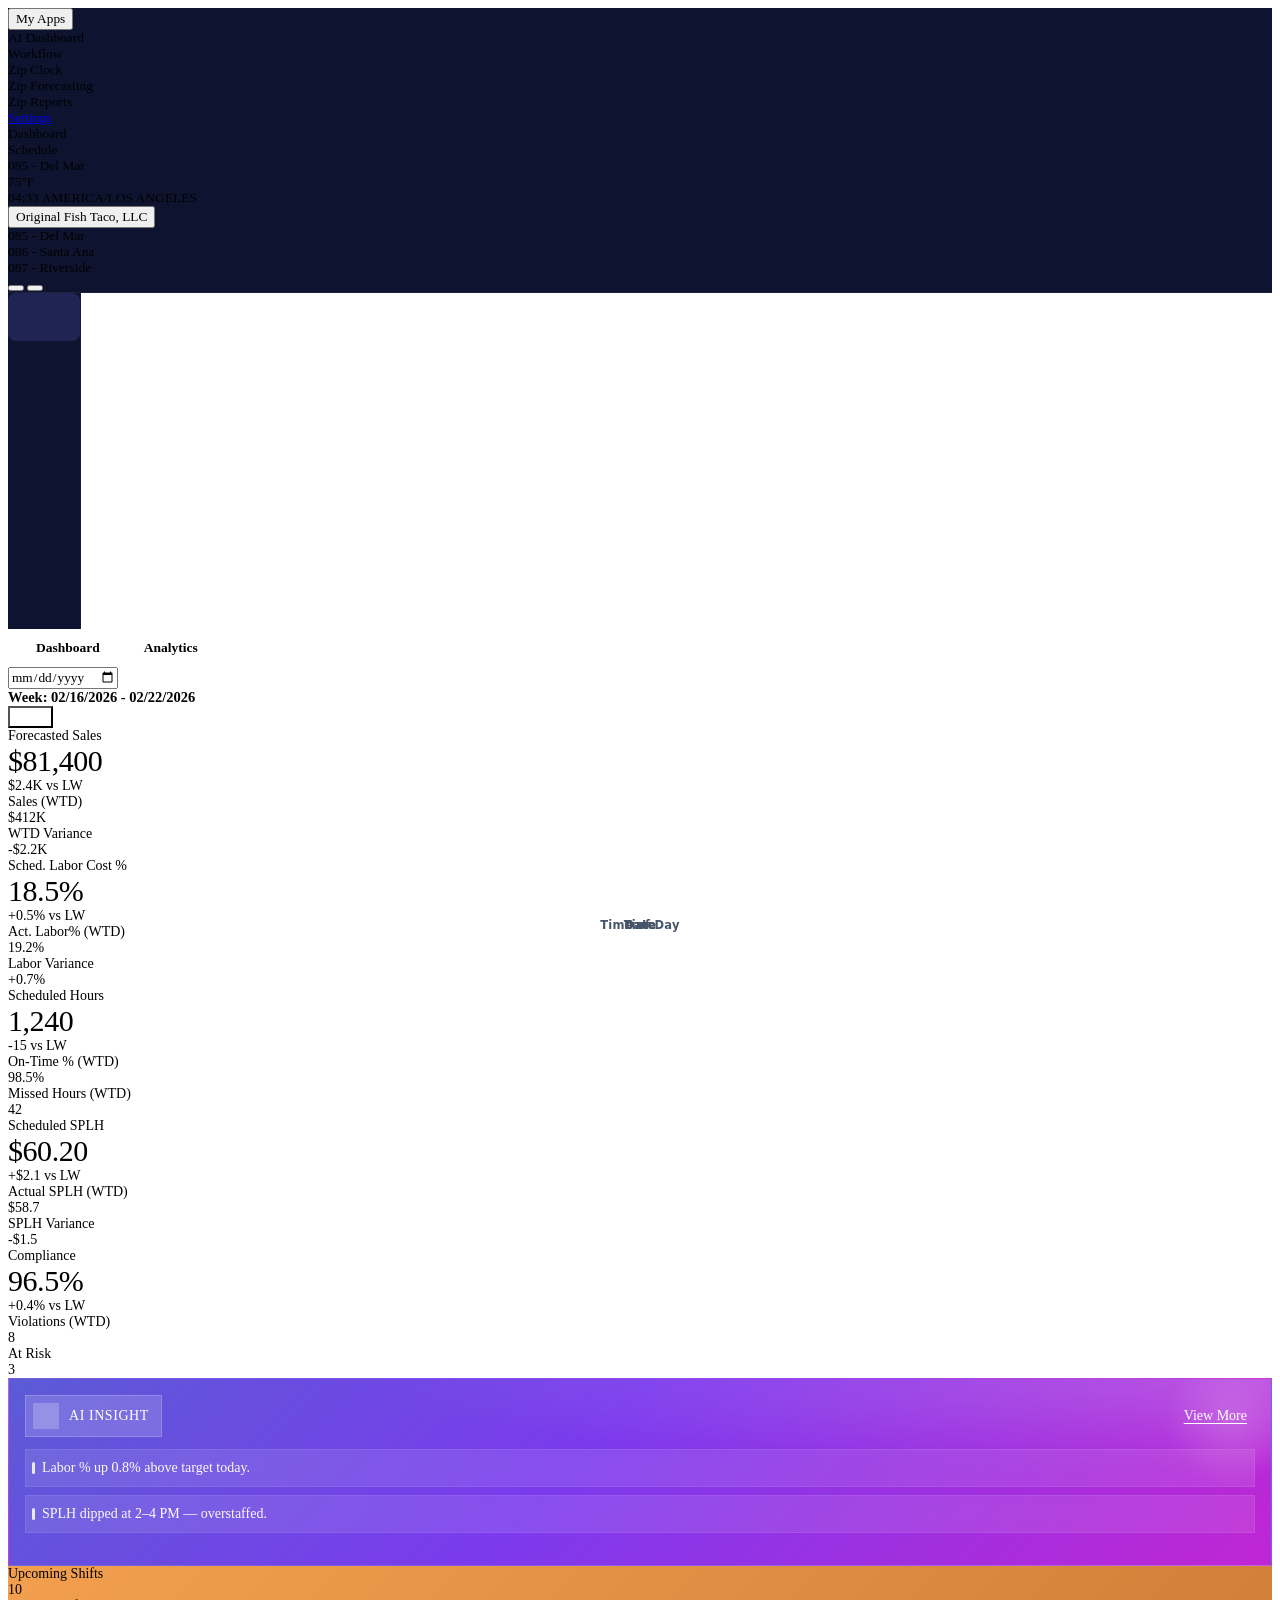
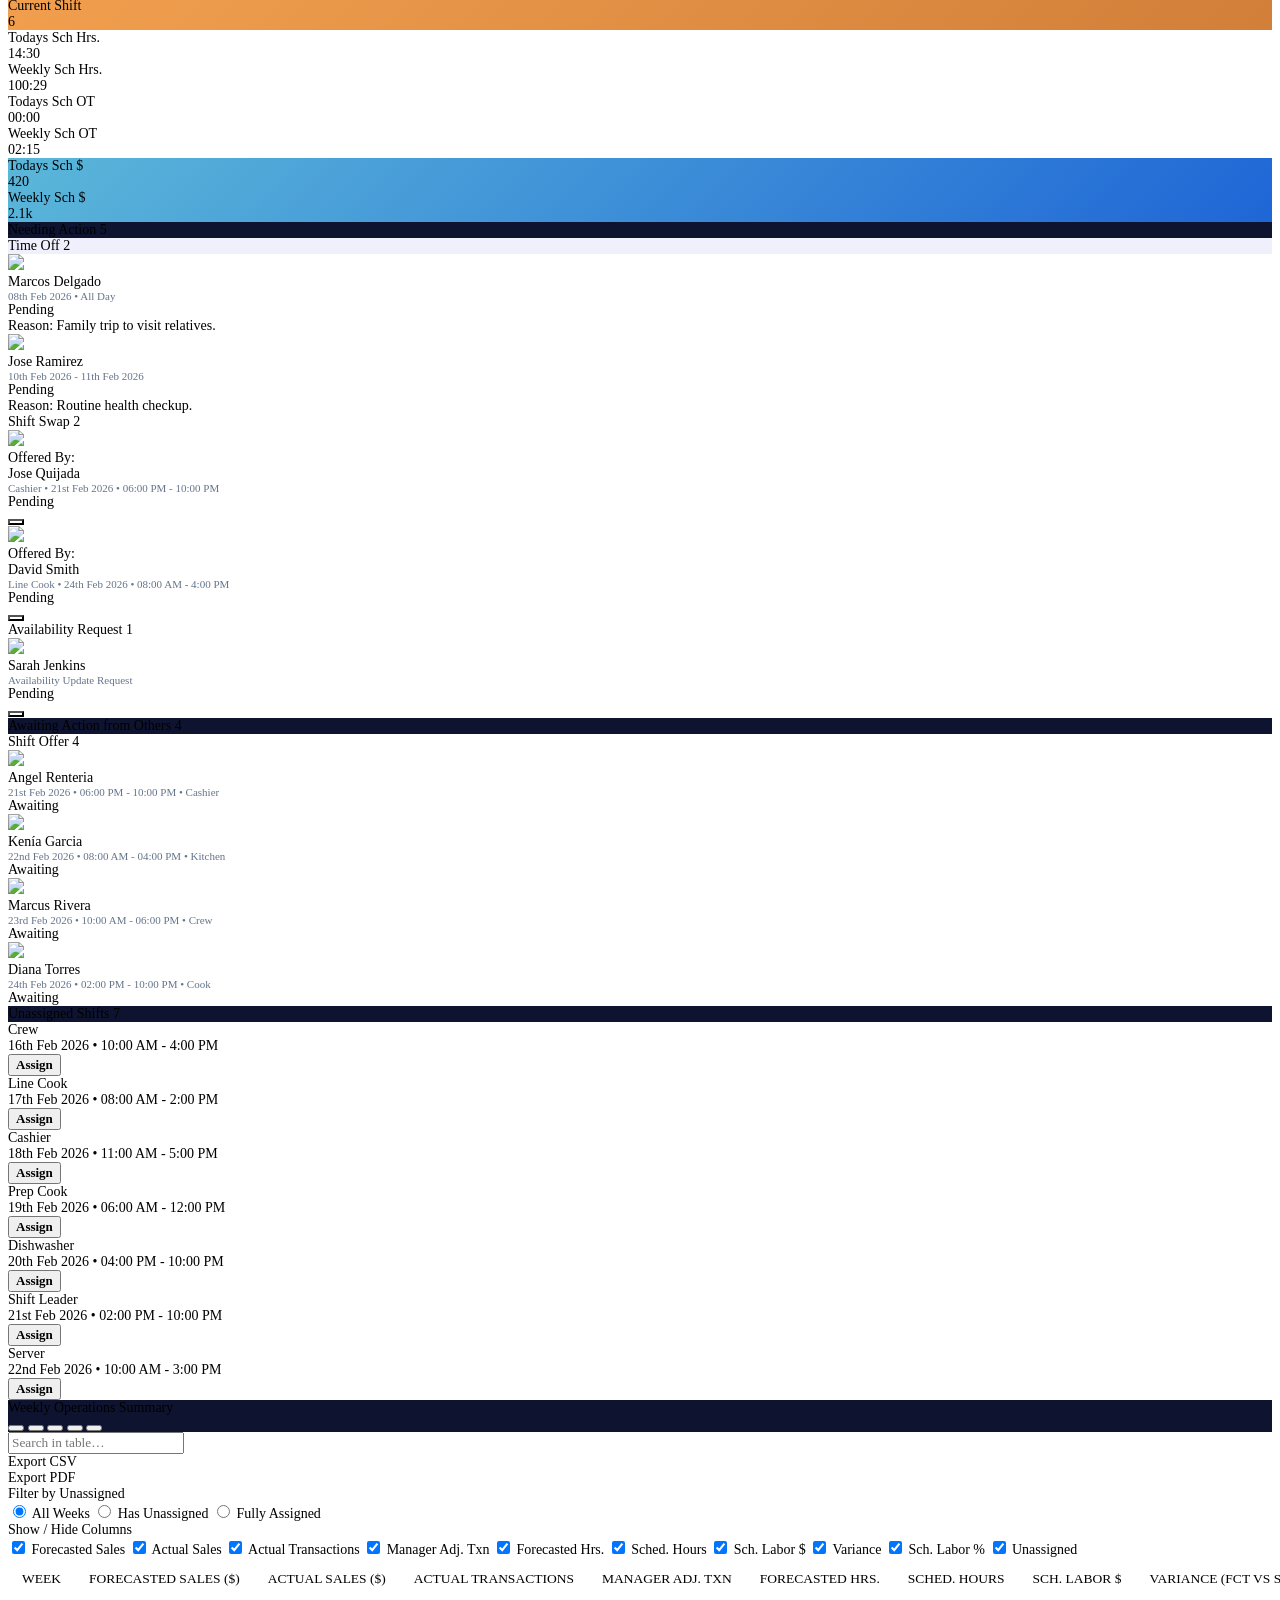
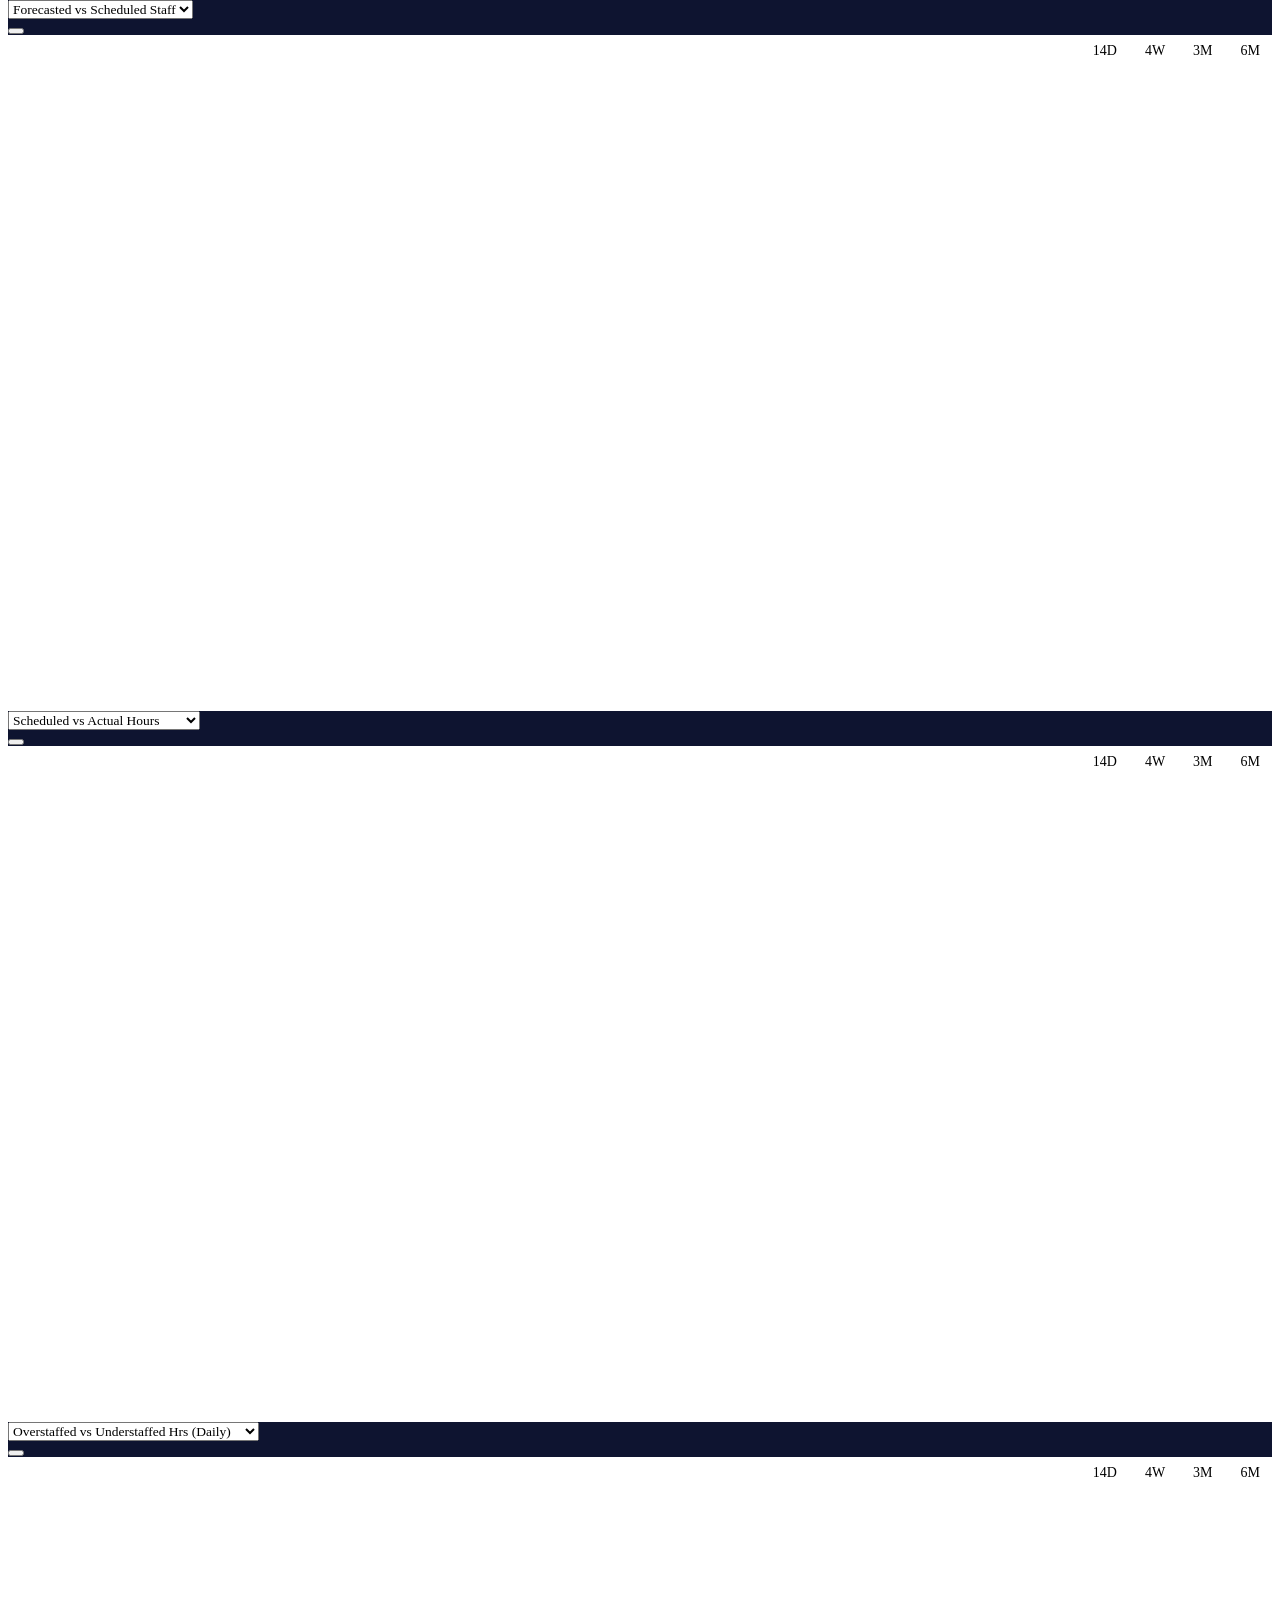
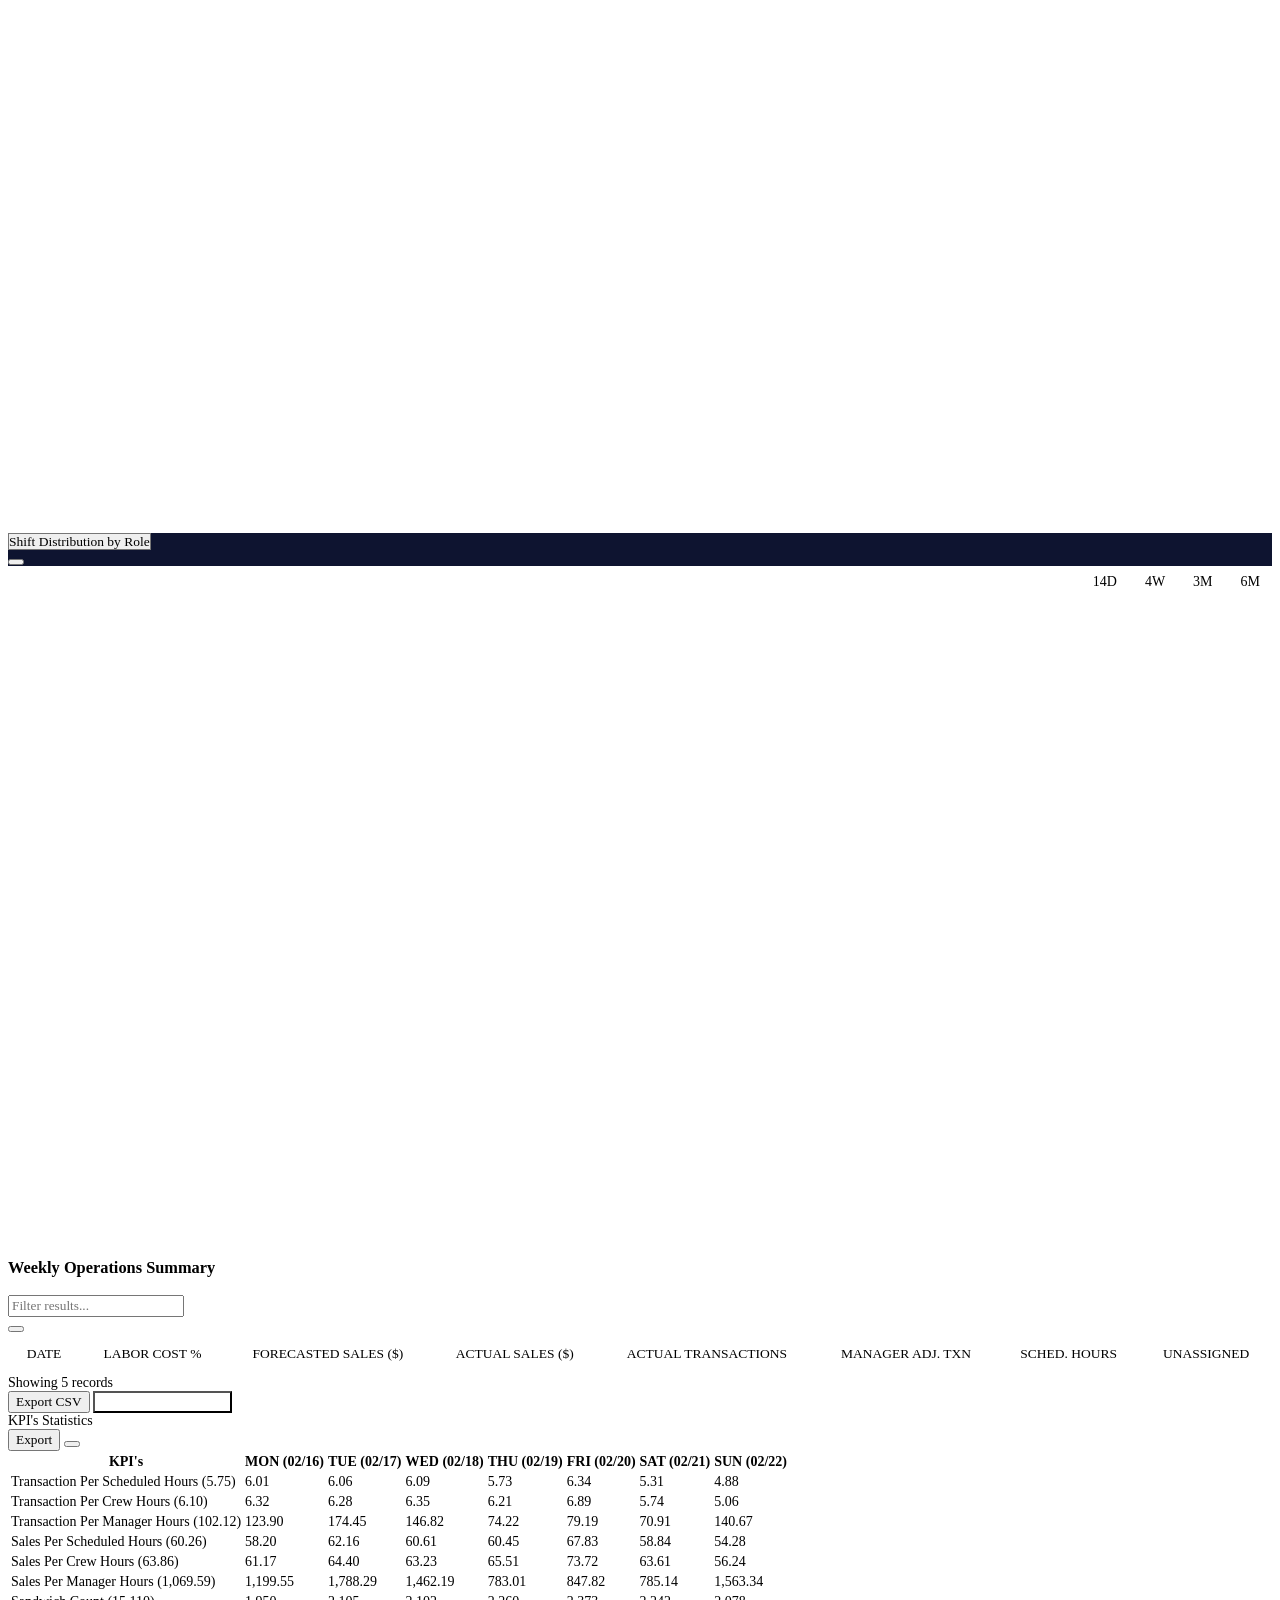
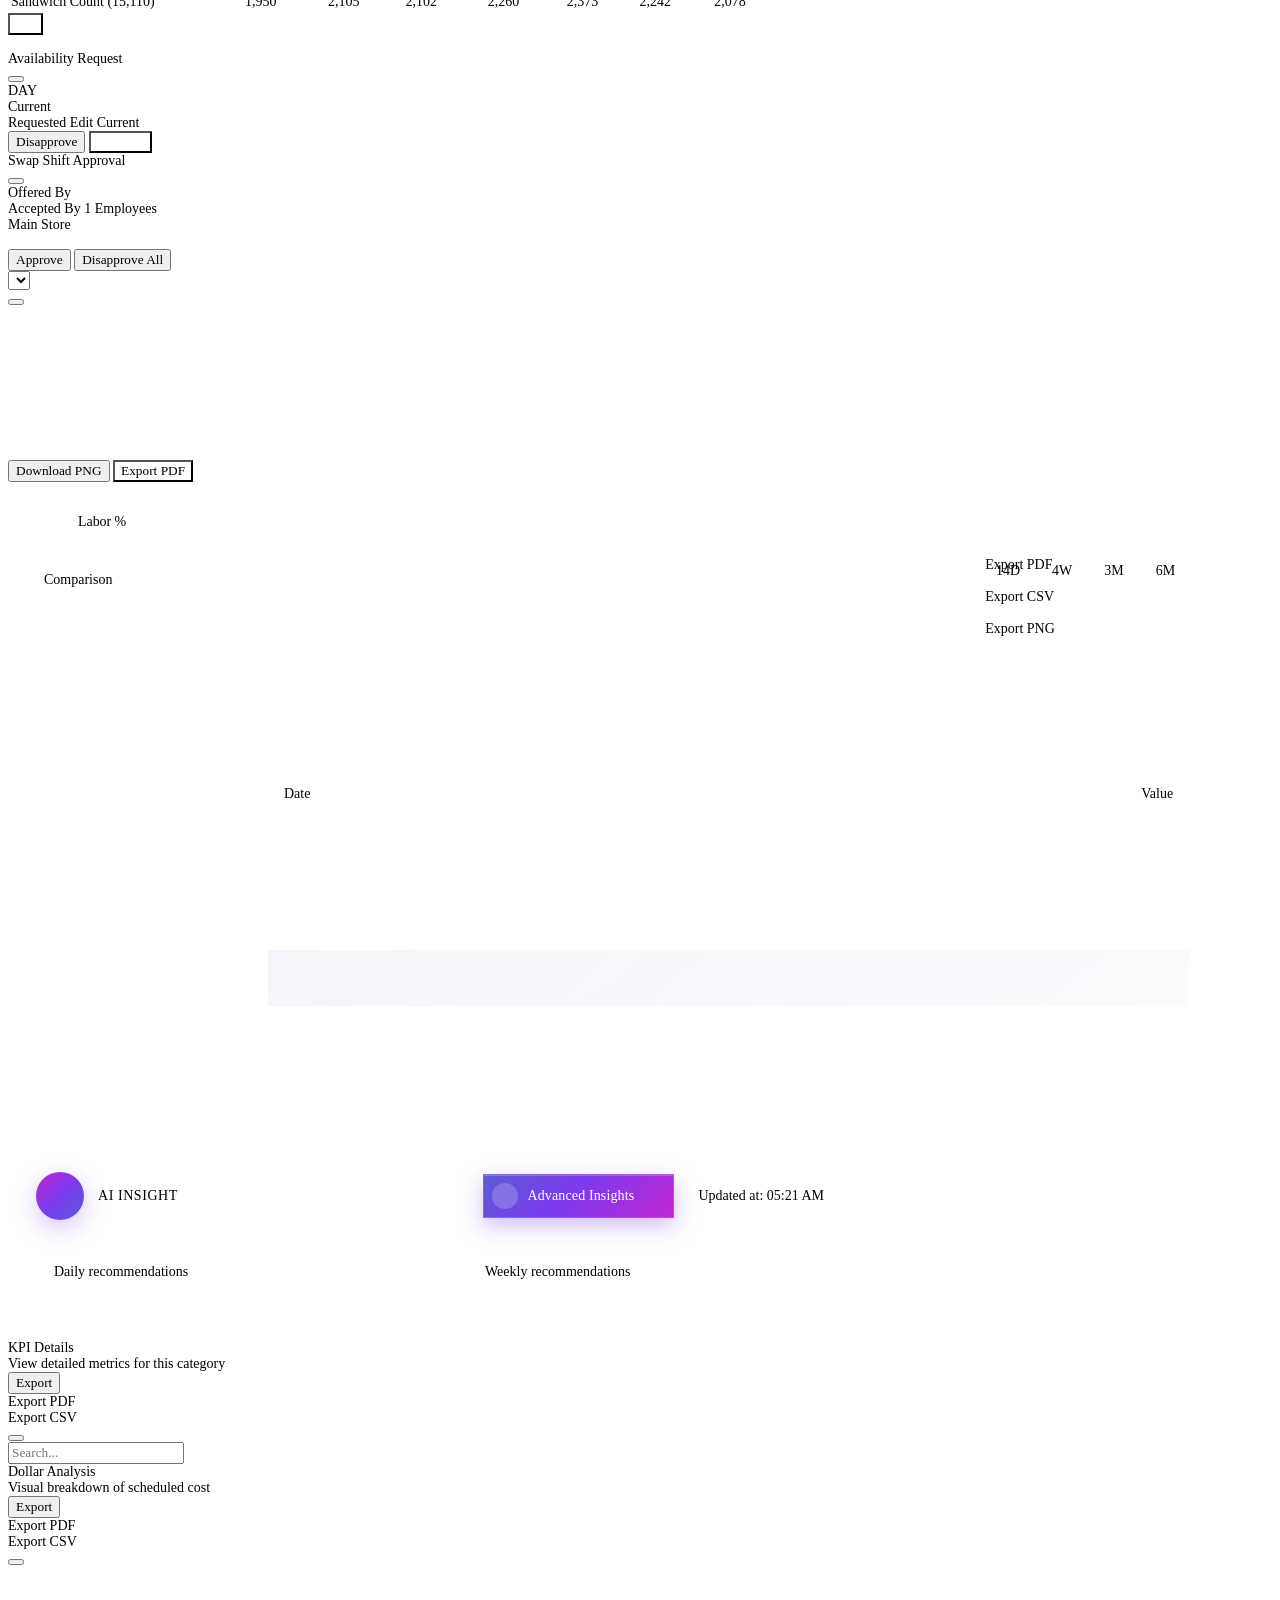
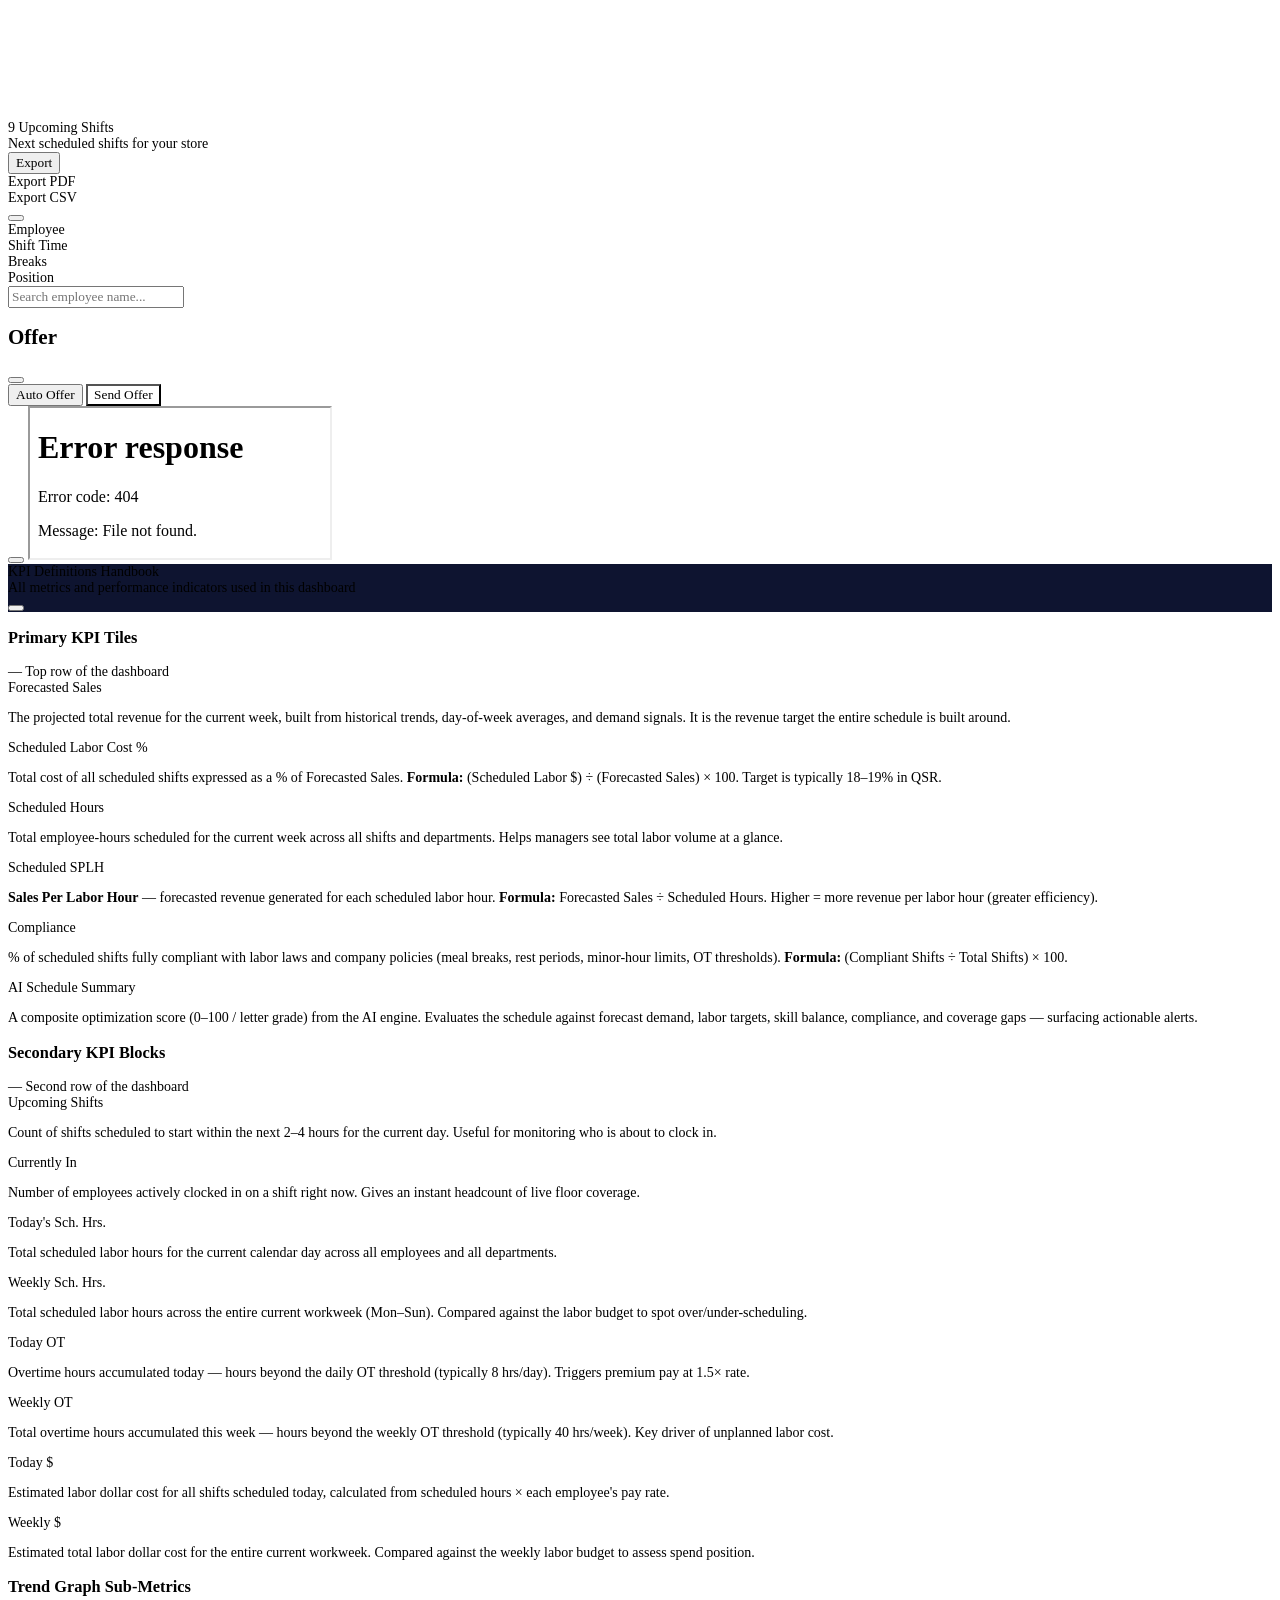
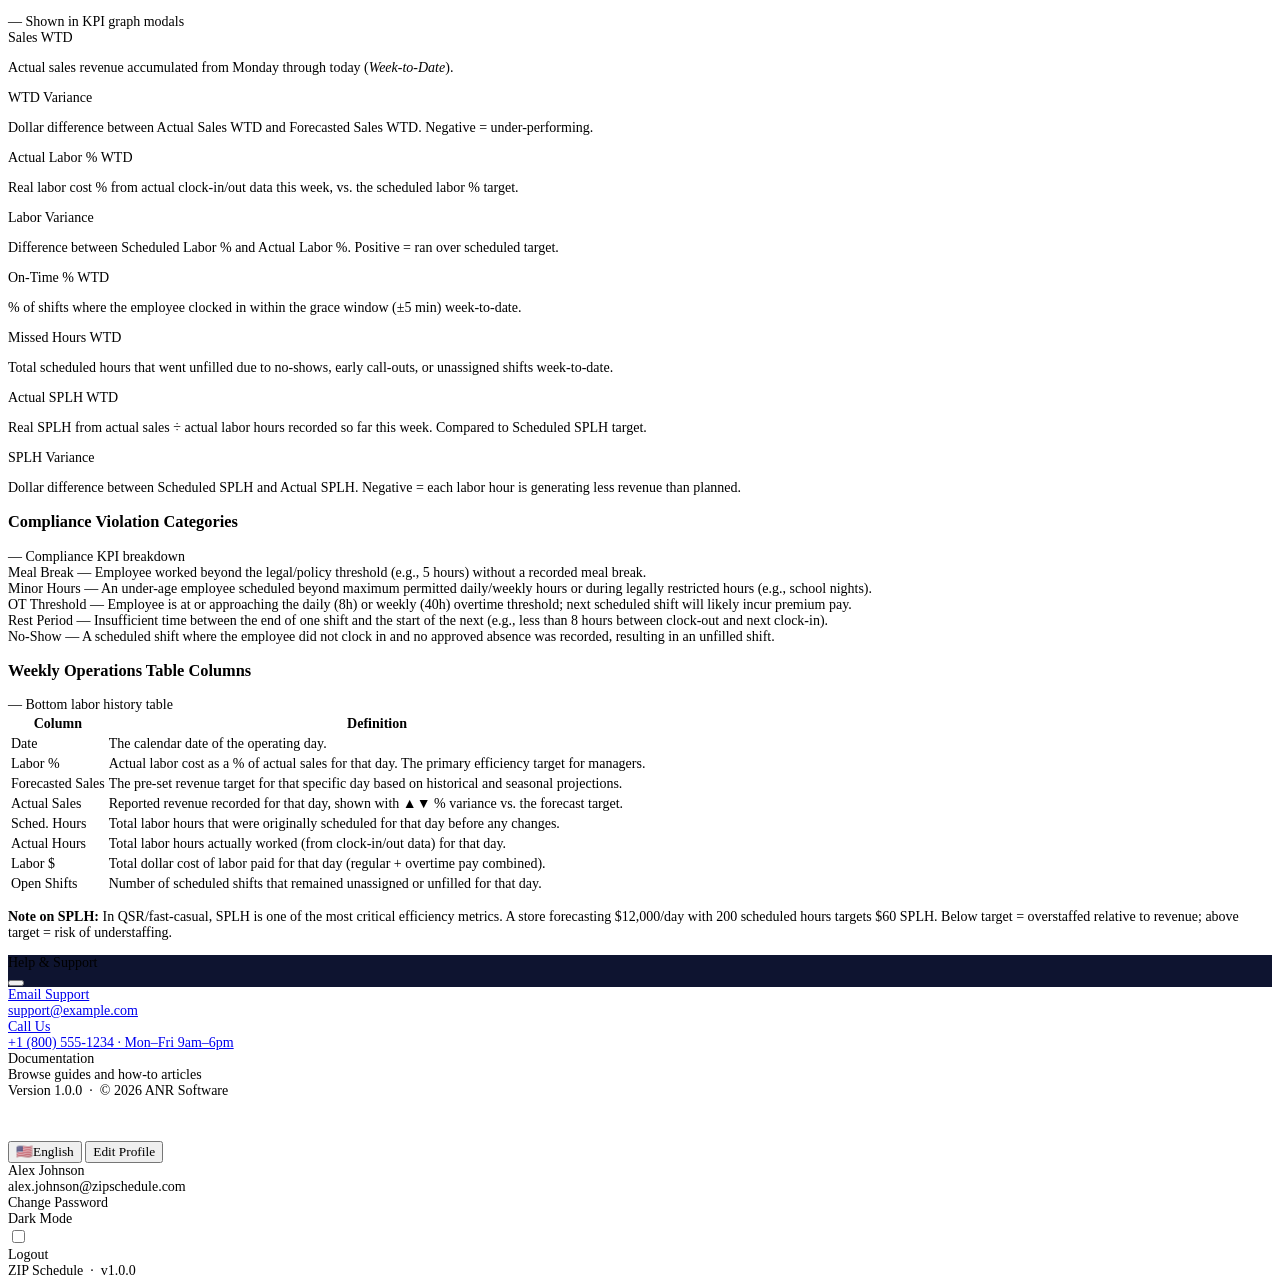
==== index.html @ 39e31b36 "Add files via upload" ====
<!DOCTYPE html>
<html lang="en">
<head>
<meta charset="UTF-8">
<meta name="viewport" content="width=device-width, initial-scale=1.0">

<title>ZIP Schedule Dashboard</title>

<script src="https://cdn.tailwindcss.com"></script>
<script src="https://unpkg.com/lucide@latest"></script>
<script src="https://cdn.jsdelivr.net/npm/chart.js"></script>
<!-- Plugin for showing values inside slices -->
<script src="https://cdn.jsdelivr.net/npm/chartjs-plugin-datalabels@2"></script>




<!-- Tasksy design system tokens + Tasksy skin overlay -->
<link rel="stylesheet" href="design-system/colors_and_type.css">
<link rel="stylesheet" href="tasksy-skin.css">
<link rel="stylesheet" href="kpi-trend-modal.css">
<link rel="stylesheet" href="ai-insight.css">
<link rel="stylesheet" href="analytics-ranges.css">

<!-- Apply persisted dark mode before paint to avoid FOUC -->
<script>
  (function(){
    try {
      var _dm = localStorage.getItem('zipDarkMode') === '1';
      if (_dm) { document.documentElement.classList.add('dark'); document.documentElement.setAttribute('data-theme','dark'); }
      else { document.documentElement.setAttribute('data-theme','light'); }
    } catch(e){}
  })();
</script>

<style>
body{
    font-family: Inter, system-ui, sans-serif;
    font-size: 14.5px;
    color: #1e293b;
    -webkit-font-smoothing: antialiased;
}

/* LEFT PANEL */
.sidebar{
    width:72px;
    min-width:72px;
    transition:width .25s ease;
    overflow:hidden;
}
.sidebar:hover{
    width:230px;
}

/* keep icons centered when collapsed */
.sidebar .menu-item{
    display:flex;
    align-items:center;
    gap:14px;
    transition:.2s;
    border-radius:8px;
}
.sidebar .menu-item{
    width:100%;
}
.sidebar .menu-item:hover{
    background:#173a68;
}



/* label animation */
.label{
    opacity:0;
    transition:.2s;
    white-space:nowrap;
}
.sidebar:hover .label{
    opacity:1;
}

/* top nav font sizing */
.top-text{
    font-size:13.5px;
    font-weight: 500;
}

/* card */
.card{
    background:#fff;
    border-radius:16px;
    box-shadow:0 4px 20px rgba(0,0,0,.06);
    border:1px solid #e8edf3;
}
/* Enterprise KPI Styling */
.kpi-row > div{
    border:1px solid #eef2f6;
    transition:.2s;
    cursor:pointer;
    min-width:0;
}
.kpi-row > div:hover{
    transform:translateY(-3px);
    box-shadow:0 10px 28px rgba(0,0,0,.1);
}
/* ===== CLEAN COLLAPSED SIDEBAR FIX (FINAL) ===== */

.sidebar:not(:hover) .menu-item{
    justify-content: center;
}
.sidebar svg{ stroke-width:1.8; }
/* ===== FORCE LUCIDE ICON SIZE IN SIDEBAR ===== */
/* Stable lucide icon sizing */
.sidebar .menu-item svg{
    width:22px;
    height:22px;
    flex-shrink:0;
}
/* === SIDEBAR ICON VISIBILITY FIX === */

/* Always keep icon visible */
.sidebar .menu-item i,
.sidebar .menu-item svg {
    opacity: 1 !important;
    display: block;
}

/* Collapsed state: center icon */
.sidebar:not(:hover) .menu-item {
    justify-content: center;
}

/* Collapsed state: hide text only */
.sidebar:not(:hover) .menu-item .label {
    display: none;
}

/* Ensure menu item height is consistent */
.sidebar .menu-item {
    height: 48px;
}
.sidebar:hover .menu-item{
    padding-left:16px;
}

/* ===== ENTERPRISE CHART SIZE FIX ===== */
.card canvas{
width:100% !important;
height:100% !important;
}
.axis-label-y {
    position: absolute;
    left: -46px;
    top: 50%;
    transform: translateY(-50%) rotate(-90deg);
    font-size: 11.5px;
    font-weight: 700;
    color: #475569;
    white-space: nowrap;
    font-family: Inter, system-ui, sans-serif;
    text-align: center;
    letter-spacing: 0.02em;
}
.axis-label-x {
    position: absolute;
    bottom: -32px;
    left: 50%;
    transform: translateX(-50%);
    width: 100%;
    text-align: center;
    font-size: 11.5px;
    font-weight: 700;
    color: #475569;
    font-family: Inter, system-ui, sans-serif;
    letter-spacing: 0.02em;
}

/* Modal Scrollbar */
.modal-content::-webkit-scrollbar {
    width: 6px;
}
.modal-content::-webkit-scrollbar-track {
    background: #f1f5f9;
}
.modal-content::-webkit-scrollbar-thumb {
    background: #cbd5e1;
    border-radius: 10px;
}
#upcomingModal, #kpiModal, #dollarModal, #maximizeModal, #kpiStatsModal, #assignModal, #laborTableModal{
z-index:9999;
}
#upcomingModal > div,
#kpiModal > div,
#dollarModal > div,
#maximizeModal > div,
#kpiStatsModal > div,
#assignModal > div,
#laborTableModal > div{
animation:scaleIn .18s ease;
}
@keyframes scaleIn{
from{transform:scale(.96);opacity:0;}
to{transform:scale(1);opacity:1;}
}
/* ===== LABOR HISTORY TABLE ===== */
.labor-table{
    width:100%;
    border-collapse:separate;
    border-spacing:0;
    font-size:13.5px;
}
.labor-table th,
.labor-table td{
    text-align:center;
}
.labor-table thead th{
    background:#f4f7fb;
    color:#374151;
    font-weight:700;
    padding:13px 14px;
    border-bottom:2px solid #e2e8f0;
    white-space:nowrap;
    letter-spacing:0.02em;
    font-size:12px;
    text-transform:uppercase;
}
.labor-table tbody td{
    padding:12px 14px;
    border-bottom:1px solid #f0f4f8;
    color:#334155;
}
.labor-table tbody tr:hover{
    background:#f5f8ff;
}
.labor-table tbody tr:last-child td{
    border-bottom:none;
}
.labor-date{
    color:#2563eb;
    cursor:pointer;
    font-weight:500;
}
.status-dot{
    width:22px;
    height:22px;
    border-radius:999px;
    background:#2563eb;
    color:#fff;
    display:flex;
    align-items:center;
    justify-content:center;
    font-size:12px;
}
.table-toolbar{
    display:flex;
    align-items:center;
    justify-content:space-between;
    margin-bottom:10px;
}
.table-actions button{
    padding:7px 12px;
    border-radius:8px;
    border:1px solid #e2e8f0;
    background:white;
    font-size:13px;
    font-weight:500;
    display:flex;
    align-items:center;
    gap:6px;
    color:#374151;
    transition:.15s;
}
.table-actions button:hover{
    background:#f4f7fb;
    border-color:#c7d2df;
}
.sidebar a{
    text-decoration:none;
    color:inherit;
    display:flex;
    align-items:center;
}
.custom-scrollbar::-webkit-scrollbar {
    width: 6px;
}
.custom-scrollbar::-webkit-scrollbar-track {
    background: #f1f5f9;
}
#trendModal .modal-container {
    width: 1060px !important;
    height: 530px !important;
    max-width: 96vw !important;
    max-height: 90vh !important;
    padding: 20px 28px 20px 28px !important;
    position: relative;
    display: flex;
    flex-direction: column;
}
/* Dropdown option text – always dark so it's readable */
.card select option {
    color: #1e293b;
    background: #ffffff;
    font-weight: 500;
}
.drag-over-card {
    outline: 2px dashed #3b82f6;
    outline-offset: 3px;
    opacity: 0.85;
}
.custom-scrollbar::-webkit-scrollbar-thumb {
    background: #cbd5e1;
    border-radius: 10px;
}
.dashboard-subtext {
    font-size: 11px !important;
    font-weight: 500 !important;
    color: #64748b !important; /* slate-500 */
    font-family: Inter, system-ui, sans-serif;
}

/* ===== DASHBOARD / ANALYTICS TABS ===== */
.view-tab {
    display: inline-flex;
    align-items: center;
    gap: 6px;
    padding: 7px 18px;
    border-radius: 8px;
    font-size: 13.5px;
    font-weight: 600;
    cursor: pointer;
    transition: .15s;
    color: #64748b;
    border: none;
    background: transparent;
}
.view-tab.active {
    background: #fff;
    color: #0b2545;
    box-shadow: 0 2px 8px rgba(0,0,0,.10);
}
.view-tab:not(.active):hover {
    color: #1e293b;
    background: rgba(255,255,255,.5);
}
.tab-bar {
    display: flex;
    align-items: center;
    gap: 2px;
    background: #dde4ef;
    padding: 4px;
    border-radius: 12px;
    width: fit-content;
}

/* ===== GLOBAL POLISH ===== */
/* Smoother background */
body.min-h-screen, .bg-\[\#eef2f6\] {
    background: #eef2f7 !important;
}
/* Action panel row names match Unassigned section */
/* Chart card select dropdown */
.card select {
    font-size: 13.5px;
}
/* Unassigned shift role title */
.card .font-bold.text-\[13px\].text-slate-800 {
    font-size: 14px !important;
}
/* Assign button */
.card button.text-blue-600 {
    font-size: 13px;
    font-weight: 600;
}
/* Week picker text */
#weekDisplay {
    font-size: 14.5px !important;
    font-weight: 600;
}

/* ===== DARK THEME ===== */
html.dark body { background-color: #0f172a !important; color: #e2e8f0; }
html.dark .card { background: #1e293b !important; border-color: #2d3f55 !important; box-shadow: 0 4px 20px rgba(0,0,0,.25) !important; }
html.dark .bg-white { background-color: #1e293b !important; }
html.dark .bg-slate-50 { background-color: #162032 !important; }
html.dark .bg-slate-100 { background-color: #1a2744 !important; }
html.dark .bg-\[#eef2f6\] { background-color: #0f172a !important; }
html.dark .bg-\[#f8fafc\] { background-color: #162032 !important; }
html.dark .text-slate-900,
html.dark .text-slate-800 { color: #f1f5f9 !important; }
html.dark .text-slate-700 { color: #e2e8f0 !important; }
html.dark .text-slate-600 { color: #cbd5e1 !important; }
html.dark .text-slate-500 { color: #94a3b8 !important; }
html.dark .text-slate-400 { color: #64748b !important; }
html.dark .border-slate-50,
html.dark .border-slate-100,
html.dark .border-slate-200 { border-color: #2d3f55 !important; }
html.dark .divide-slate-100 > * { border-color: #2d3f55 !important; }
html.dark #mainLaborTable thead th { background: #162032 !important; color: #94a3b8 !important; border-color: #2d3f55 !important; }
html.dark #mainLaborTable tbody tr:hover { background: #1e2d45 !important; }
html.dark #mainLaborTable tbody td { border-color: #2d3f55 !important; color: #e2e8f0 !important; }
html.dark input[type="text"], html.dark input[type="search"],
html.dark input[type="email"], html.dark select,
html.dark textarea { background-color: #162032 !important; color: #e2e8f0 !important; border-color: #334155 !important; }
html.dark .kpi-row > div { background: #1e293b !important; border-color: #2d3f55 !important; }
html.dark .tab-bar { background: #1a2744 !important; }
html.dark .view-tab.active { background: #243860 !important; color: #93c5fd !important; }
html.dark .view-tab { color: #94a3b8 !important; }
/* Dark profile popup */
html.dark #profilePopup { background-color: #1e293b !important; }
html.dark #profilePopup .bg-white { background-color: #1e293b !important; }
html.dark #profilePopup .border-slate-100,
html.dark #profilePopup .border-slate-50 { border-color: #2d3f55 !important; }
html.dark #profilePopup .bg-slate-100 { background-color: #243860 !important; }
html.dark #profilePopup .text-slate-700 { color: #e2e8f0 !important; }
html.dark #profilePopup .text-slate-500 { color: #94a3b8 !important; }
html.dark #profilePopup .text-slate-600 { color: #cbd5e1 !important; }
html.dark #profilePopup .hover\:bg-slate-50:hover { background-color: #243860 !important; }
/* Dark My Apps dropdown */
html.dark #myAppsMenu { border-color: #2d3f55 !important; color: #e2e8f0; }
html.dark #myAppsMenu .hover\:bg-slate-100:hover { background-color: #243860 !important; }
html.dark #myAppsMenu .border-slate-100 { border-color: #2d3f55 !important; }
</style>
</head>

<body class="h-screen overflow-hidden bg-[#eef2f6] flex flex-col">
<!-- TOP BAR -->
<div class="h-14 bg-[#0b2545] text-white flex items-center justify-between px-5">

    <!-- LEFT -->
    <div class="flex items-center gap-6 top-text">
	<!-- TOP LEFT APP ICON -->

        <div class="w-9 h-9 rounded-lg bg-[#3b82f6] flex items-center justify-center shadow-sm">
            <i data-lucide="layout-grid" class="w-5 h-5 text-white"></i>
        </div>

        <!-- MY APPS DROPDOWN -->
        <div class="relative">
            <button id="myAppsBtn" onclick="toggleMyApps()"
                class="flex items-center gap-2 px-3 py-1.5 rounded-lg hover:bg-white/10 transition">
                <i data-lucide="grip" class="w-4 h-4"></i>
                <span>My Apps</span>
                <i data-lucide="chevron-down" class="w-4 h-4 text-[#7db4f8]"></i>
            </button>

            <div id="myAppsMenu"
                class="hidden absolute left-0 mt-2 w-60 bg-white text-slate-700 rounded-xl shadow-xl border border-slate-100 text-[13.5px] py-2 z-[90]">

                <div class="flex items-center gap-3 px-4 py-2 hover:bg-slate-100 cursor-pointer">
                    <span class="w-7 h-7 rounded-md flex items-center justify-center shrink-0" style="background:#8b5cf6">
                        <i data-lucide="sparkles" class="w-4 h-4 text-white"></i>
                    </span>
                    <span>AI Dashboard</span>
                </div>

                <div class="flex items-center gap-3 px-4 py-2 hover:bg-slate-100 cursor-pointer">
                    <span class="w-7 h-7 rounded-md flex items-center justify-center shrink-0" style="background:#1e3a8a">
                        <i data-lucide="workflow" class="w-4 h-4 text-white"></i>
                    </span>
                    <span>Workflow</span>
                </div>

                <div class="flex items-center gap-3 px-4 py-2 hover:bg-slate-100 cursor-pointer">
                    <span class="w-7 h-7 rounded-md flex items-center justify-center shrink-0" style="background:#0ea5e9">
                        <i data-lucide="clock" class="w-4 h-4 text-white"></i>
                    </span>
                    <span>Zip Clock</span>
                </div>

                <div class="flex items-center gap-3 px-4 py-2 hover:bg-slate-100 cursor-pointer">
                    <span class="w-7 h-7 rounded-md flex items-center justify-center shrink-0" style="background:#10b981">
                        <i data-lucide="trending-up" class="w-4 h-4 text-white"></i>
                    </span>
                    <span>Zip Forecasting</span>
                </div>

                <div class="flex items-center gap-3 px-4 py-2 hover:bg-slate-100 cursor-pointer">
                    <span class="w-7 h-7 rounded-md flex items-center justify-center shrink-0" style="background:#4f46e5">
                        <i data-lucide="bar-chart-3" class="w-4 h-4 text-white"></i>
                    </span>
                    <span>Zip Reports</span>
                </div>

                <div class="my-1 border-t border-slate-100"></div>

                <a href="settings.html" class="flex items-center gap-3 px-4 py-2 hover:bg-slate-100 cursor-pointer">
                    <span class="w-7 h-7 rounded-md flex items-center justify-center shrink-0" style="background:#64748b">
                        <i data-lucide="settings" class="w-4 h-4 text-white"></i>
                    </span>
                    <span>Settings</span>
                </a>

            </div>
        </div>

        <div class="flex items-center gap-2">
            <i data-lucide="home"></i>
            <span>Dashboard</span>
        </div>

        <div class="flex items-center gap-2">
            <i data-lucide="calendar-days"></i>
            <span>Schedule</span>
        </div>

        <div class="flex items-center gap-2">
            <i data-lucide="map-pin"></i>
            <span>085 - Del Mar</span>
            <i data-lucide="chevron-down" class="w-4"></i>
        </div>

    </div>

    <!-- RIGHT -->
    <div class="flex items-center gap-5 top-text">

        <div class="flex items-center gap-2">
            <i data-lucide="cloud"></i>
            <span>75°F</span>
        </div>

        <div class="border-l border-blue-700 h-5"></div>

        <div>04:33 AMERICA/LOS ANGELES</div>

        <!-- STORE DROPDOWN -->
        <div class="relative">
    <button id="storeBtn" onclick="toggleStore()"
        class="bg-white text-slate-700 px-4 py-1 rounded-full flex items-center gap-2">
        <i data-lucide="building-2" class="w-4"></i>
        Original Fish Taco, LLC
        <i data-lucide="chevron-down" class="w-4"></i>
    </button>

    <div id="storeMenu"
        class="hidden absolute right-0 mt-2 w-56 bg-white text-slate-700 rounded-lg shadow-lg text-[13px]">
        <div class="px-4 py-2 hover:bg-slate-100 cursor-pointer">085 - Del Mar</div>
        <div class="px-4 py-2 hover:bg-slate-100 cursor-pointer">086 - Santa Ana</div>
        <div class="px-4 py-2 hover:bg-slate-100 cursor-pointer">087 - Riverside</div>
    </div>
</div>

        <button onclick="openHelpSupport()" title="Help & Support"
            class="w-8 h-8 flex items-center justify-center bg-white/10 hover:bg-white/20 text-white rounded-full transition">
            <i data-lucide="headset" class="w-4 h-4"></i>
        </button>
        <button id="profileBtn" onclick="toggleProfilePopup(event)" title="My Profile"
            class="w-8 h-8 rounded-full bg-slate-200 hover:ring-2 hover:ring-white/60 transition flex items-center justify-center overflow-hidden">
            <i data-lucide="user" class="w-4 h-4 text-slate-500"></i>
        </button>

    </div>

</div>
<div class="flex flex-1 min-h-0">


<!-- LEFT SIDEBAR -->
<div class="sidebar bg-[#0b2545] text-white flex flex-col justify-between">



    <div>
        <!-- Logo -->

        <!-- MENU -->
        <div class="pt-2 w-full">


<a href="index.html" class="menu-item px-4 py-3 bg-[#1d3b6a]">
    <i data-lucide="home"></i>
    <span class="label">Dashboard</span>
</a>

<a href="Schedule Pad.html" class="menu-item px-4 py-3 opacity-90">
    <i data-lucide="calendar-days"></i>
    <span class="label">Schedule</span>
</a>

            <div class="menu-item px-4 py-3 opacity-90">
                <i data-lucide="clock"></i>
                <span class="label">Standard Shifts</span>
            </div>
			

            <div class="menu-item px-4 py-3 opacity-90">
                <i data-lucide="users"></i>
                <span class="label">Team Center</span>
            </div>

            <div class="menu-item px-4 py-3 opacity-90">
                <i data-lucide="file-text"></i>
                <span class="label">Reports</span>
            </div>

            <div class="menu-item px-4 py-3 opacity-90">

                <i data-lucide="cloud"></i>
                <span class="label">Cloud Library</span>
            </div>

            <div class="menu-item px-4 py-3 opacity-90">
                <i data-lucide="user"></i>
                <span class="label">Employees</span>
            </div>

        </div>
    </div>

    <!-- BOTTOM ICONS -->
    <div class="pb-4 flex flex-col items-center gap-3">
    </div>

</div>

<!-- RIGHT CONTENT -->
<div class="flex-1 flex flex-col min-w-0 min-h-0 overflow-hidden">



<!-- MAIN DASHBOARD AREA -->
<div class="flex-1 p-6 overflow-y-auto">

<!-- ===== CALENDAR & KPI NAVIGATION ROW (always visible) ===== -->
<div class="flex items-center justify-between mb-6">
    <div class="flex items-center gap-4">
        <!-- VIEW TABS -->
        <div class="tab-bar" style="margin-bottom:0;">
            <button id="tab-dashboard" onclick="switchTab('dashboard')" class="view-tab active">
                <i data-lucide="layout-dashboard" class="w-3.5 h-3.5"></i>Dashboard
            </button>
            <button id="tab-analytics" onclick="switchTab('analytics')" class="view-tab">
                <i data-lucide="bar-chart-2" class="w-3.5 h-3.5"></i>Analytics
            </button>
        </div>

        <!-- WEEK DISPLAY & CALENDAR -->
        <div class="flex items-center gap-2 bg-white px-4 py-2 rounded-lg border border-slate-200 shadow-sm relative overflow-hidden">
            <div class="relative flex items-center justify-center w-6 h-6">
                <i data-lucide="calendar" class="w-4 h-4 text-slate-400"></i>
                <input type="date" id="hiddenDatePicker" class="absolute inset-0 opacity-0 cursor-pointer w-full h-full" onchange="handleDateSelect(this.value)">
            </div>
            <span id="weekDisplay" class="text-[14px] font-semibold text-slate-700">Week: 02/16/2026 - 02/22/2026</span>
        </div>

        <!-- KPI BUTTON -->
        <button onclick="openKpiStatsModal()" class="bg-[#3b82f6] hover:bg-blue-600 text-white flex items-center gap-2 px-6 py-2.5 rounded-full font-bold text-[14px] shadow-md transition-all tracking-wide">
            <div class="border-r border-white/30 pr-2">
                <i data-lucide="table-properties" class="w-4 h-4"></i>
            </div>
            KPI's
        </button>
    </div>
</div>

<div id="dashboardTab" class="space-y-6">

<!-- KPI STRIP (NEW ENTERPRISE STYLE) -->
<div class="grid gap-4 kpi-row" style="grid-template-columns: repeat(auto-fit, minmax(220px, 1fr));">

<!-- 1. FORECASTED SALES -->
<div class="bg-white rounded-2xl p-4 shadow-sm border border-slate-100 flex flex-col justify-between draggable-card" draggable="true">
    <div class="flex items-start justify-between">
        <div class="flex items-center gap-3">
            <div class="w-9 h-9 rounded-lg bg-indigo-50 flex items-center justify-center">
                <i data-lucide="trending-up" class="w-5 h-5 text-indigo-600"></i>
            </div>
            <div class="text-[14px] text-slate-700 font-semibold">Forecasted Sales</div>
        </div>
        <div onclick="openTrendModal('forecasted_sales')" class="w-9 h-9 rounded-lg bg-slate-50 flex items-center justify-center cursor-pointer hover:bg-slate-100">
            <i data-lucide="line-chart" class="w-4 h-4 text-slate-700"></i>
        </div>
    </div>
    <div class="mt-3 flex items-center justify-between">
        <div class="text-3xl font-semibold text-slate-800">$81,400</div>
        <div class="inline-flex items-center gap-1 bg-green-100 text-green-700 text-[12px] px-2 py-1 rounded-full">
            <i data-lucide="arrow-up" class="w-3 h-3"></i> $2.4K vs LW
        </div>
    </div>
    <div class="mt-4 bg-slate-50 rounded-xl px-4 py-3 flex justify-between text-[11px]">
        <div>
            <div class="text-slate-500 font-bold uppercase tracking-tighter">Sales (WTD)</div>
            <div class="font-bold text-slate-700">$412K</div>
        </div>
        <div class="w-px bg-slate-200"></div>
        <div class="text-right">
            <div class="text-slate-500 font-bold uppercase tracking-tighter">WTD Variance</div>
            <div class="font-bold text-red-600">-$2.2K</div>
        </div>
    </div>
</div>

<!-- 2. SCHEDULED LABOR COST % -->
<div class="bg-white rounded-2xl p-4 shadow-sm border border-slate-100 flex flex-col justify-between draggable-card" draggable="true">
    <div class="flex items-start justify-between">
        <div class="flex items-center gap-3">
            <div class="w-9 h-9 rounded-lg bg-green-50 flex items-center justify-center">
                <i data-lucide="dollar-sign" class="w-5 h-5 text-green-600"></i>
            </div>
            <div class="text-[14px] text-slate-700 font-semibold">Sched. Labor Cost %</div>
        </div>
        <div onclick="openTrendModal('labor')" class="w-9 h-9 rounded-lg bg-slate-50 flex items-center justify-center cursor-pointer hover:bg-slate-100">
            <i data-lucide="line-chart" class="w-4 h-4 text-slate-700"></i>
        </div>
    </div>
    <div class="mt-3 flex items-center justify-between">
        <div class="text-3xl font-semibold text-slate-800">18.5%</div>
        <div class="inline-flex items-center gap-1 bg-red-100 text-red-700 text-[12px] px-2 py-1 rounded-full">
            <i data-lucide="arrow-up" class="w-3 h-3"></i> +0.5% vs LW
        </div>
    </div>
    <div class="mt-4 bg-slate-50 rounded-xl px-4 py-3 flex justify-between text-[11px]">
        <div>
            <div class="text-slate-500 font-bold uppercase tracking-tighter">Act. Labor% (WTD)</div>
            <div class="font-bold text-slate-700">19.2%</div>
        </div>
        <div class="w-px bg-slate-200"></div>
        <div class="text-right">
            <div class="text-slate-500 font-bold uppercase tracking-tighter">Labor Variance</div>
            <div class="font-bold text-green-600">+0.7%</div>
        </div>
    </div>
</div>

<!-- 3. FORECASTED SPLH -->
<div class="bg-white rounded-2xl p-4 shadow-sm border border-slate-100 flex flex-col justify-between draggable-card" draggable="true">
    <div class="flex items-start justify-between">
        <div class="flex items-center gap-3">
            <div class="w-9 h-9 rounded-lg bg-blue-50 flex items-center justify-center">
                <i data-lucide="clock-4" class="w-5 h-5 text-blue-600"></i>
            </div>
            <div class="text-[14px] text-slate-700 font-semibold">Scheduled Hours</div>
        </div>
        <div onclick="openTrendModal('hours')" class="w-9 h-9 rounded-lg bg-slate-50 flex items-center justify-center cursor-pointer hover:bg-slate-100">
            <i data-lucide="line-chart" class="w-4 h-4 text-slate-700"></i>
        </div>
    </div>
    <div class="mt-3 flex items-center justify-between">
        <div class="text-3xl font-semibold text-slate-800">1,240</div>
        <div class="inline-flex items-center gap-1 bg-blue-100 text-blue-700 text-[12px] px-2 py-1 rounded-full">
            <i data-lucide="arrow-down" class="w-3 h-3"></i> -15 vs LW
        </div>
    </div>
    <div class="mt-4 bg-slate-50 rounded-xl px-4 py-3 flex justify-between text-[11px]">
        <div>
            <div class="text-slate-500 font-bold uppercase tracking-tighter">On-Time % (WTD)</div>
            <div class="font-bold text-slate-700">98.5%</div>
        </div>
        <div class="w-px bg-slate-200"></div>
        <div class="text-right">
            <div class="text-slate-500 font-bold uppercase tracking-tighter">Missed Hours (WTD)</div>
            <div class="font-bold text-red-600">42</div>
        </div>
    </div>
</div>

<div class="bg-white rounded-2xl p-4 shadow-sm border border-slate-100 flex flex-col justify-between draggable-card" draggable="true">
    <div class="flex items-start justify-between">
        <div class="flex items-center gap-3">
            <div class="w-9 h-9 rounded-lg bg-purple-50 flex items-center justify-center">
                <i data-lucide="activity" class="w-5 h-5 text-purple-600"></i>
            </div>
            <div class="text-[14px] text-slate-700 font-semibold">Scheduled SPLH</div>
        </div>
        <div onclick="openTrendModal('splh')" class="w-9 h-9 rounded-lg bg-slate-50 flex items-center justify-center cursor-pointer hover:bg-slate-100">
            <i data-lucide="line-chart" class="w-4 h-4 text-slate-700"></i>
        </div>
    </div>
    <div class="mt-3 flex items-center justify-between">
        <div class="text-3xl font-semibold text-slate-800">$60.20</div>
        <div class="inline-flex items-center gap-1 bg-green-100 text-green-700 text-[12px] px-2 py-1 rounded-full">
            <i data-lucide="arrow-up" class="w-3 h-3"></i> +$2.1 vs LW
        </div>
    </div>
    <div class="mt-4 bg-slate-50 rounded-xl px-4 py-3 flex justify-between text-[11px]">
        <div>
            <div class="text-slate-500 font-bold uppercase tracking-tighter">Actual SPLH (WTD)</div>
            <div class="font-bold text-slate-700">$58.7</div>
        </div>
        <div class="w-px bg-slate-200"></div>
        <div class="text-right">
            <div class="text-slate-500 font-bold uppercase tracking-tighter">SPLH Variance</div>
            <div class="font-bold text-red-600">-$1.5</div>
        </div>
    </div>
</div>

<div class="bg-white rounded-2xl p-4 shadow-sm border border-slate-100 flex flex-col justify-between draggable-card" draggable="true">
    <div class="flex items-start justify-between">
        <div class="flex items-center gap-3">
            <div class="w-9 h-9 rounded-lg bg-emerald-50 flex items-center justify-center">
                <i data-lucide="shield-check" class="w-5 h-5 text-emerald-600"></i>
            </div>
            <div class="text-[14px] text-slate-700 font-semibold">Compliance</div>
        </div>
        <div onclick="openTrendModal('compliance')" class="w-9 h-9 rounded-lg bg-slate-50 flex items-center justify-center cursor-pointer hover:bg-slate-100">
            <i data-lucide="line-chart" class="w-4 h-4 text-slate-700"></i>
        </div>
    </div>
    <div class="mt-3 flex items-center justify-between">
        <div class="text-3xl font-semibold text-slate-800">96.5%</div>
        <div class="inline-flex items-center gap-1 bg-green-100 text-green-700 text-[12px] px-2 py-1 rounded-full">
            <i data-lucide="arrow-up" class="w-3 h-3"></i> +0.4% vs LW
        </div>
    </div>
    <div class="mt-4 bg-slate-50 rounded-xl px-4 py-3 flex justify-between text-[11px]">
        <div>
            <div class="text-slate-500 font-bold uppercase tracking-tighter">Violations (WTD)</div>
            <div class="font-bold text-red-600">8</div>
        </div>
        <div class="w-px bg-slate-200"></div>
        <div class="text-right">
            <div class="text-slate-500 font-bold uppercase tracking-tighter">At Risk</div>
            <div class="font-bold text-orange-600">3</div>
        </div>
    </div>
</div>

<div class="ai-insight-tile draggable-card" draggable="true">
    <div class="ai-insight-head">
        <div class="ai-insight-badge">
            <div class="ai-insight-icon"><i data-lucide="lightbulb" class="w-4 h-4"></i></div>
            <span>AI INSIGHT</span>
        </div>
        <button class="ai-insight-more" onclick="openAiInsightModal()" aria-label="View more AI insights">View More</button>
    </div>
    <div class="ai-insight-list">
        <div class="ai-insight-item">Labor % up <strong>0.8%</strong> above target today.</div>
        <div class="ai-insight-item">SPLH dipped at <strong>2&ndash;4 PM</strong> &mdash; overstaffed.</div>
    </div>
</div>

</div>

<!-- ===== SECONDARY KPI GROUP BLOCKS (UPDATED CATEGORIES) ===== -->
<div class="grid gap-4" style="grid-template-columns: repeat(auto-fit, minmax(260px, 1fr));">

<!-- BLOCK 1 (Shifts) -->
<div class="rounded-xl p-4 text-white flex justify-between items-center draggable-card" draggable="true"
style="background:linear-gradient(135deg,#ff6b6b,#ef4444);">

<div onclick="openUpcomingModal()"
class="flex-1 flex items-center justify-center gap-3 cursor-pointer hover:opacity-90 transition">
<i data-lucide="calendar-plus" class="w-7 h-7 flex-shrink-0"></i>
<div>
<div class="text-[13px] opacity-80 font-bold tracking-tight">Upcoming Shifts</div>
<div class="font-bold text-xl leading-tight">10</div>
</div>
</div>

<div class="w-px bg-white/20 h-8"></div>

<div onclick="openKpiModal('currentlyIn')"
class="flex-1 flex items-center justify-center gap-3 cursor-pointer hover:opacity-90 transition">
<i data-lucide="users" class="w-7 h-7 flex-shrink-0"></i>
<div>
<div class="text-[13px] opacity-80 font-bold tracking-tight">Current Shift</div>
<div class="font-bold text-xl leading-tight">6</div>
</div>
</div>

</div>


<!-- BLOCK 2 (Hours) -->
<div class="rounded-xl p-4 text-white flex justify-between items-center draggable-card" draggable="true"
style="background:linear-gradient(135deg,#6366f1,#4f46e5);">

<div onclick="openKpiModal('todayHours')"
class="flex-1 flex items-center justify-center gap-3 cursor-pointer hover:opacity-90 transition">
<i data-lucide="clock" class="w-7 h-7 flex-shrink-0"></i>
<div>
<div class="text-[13px] opacity-80 font-bold tracking-tight">Todays Sch Hrs.</div>
<div class="font-bold text-xl leading-tight">14:30</div>
</div>
</div>

<div class="w-px bg-white/20 h-8"></div>

<div onclick="openKpiModal('weeklyHours')"
class="flex-1 flex items-center justify-center gap-3 cursor-pointer hover:opacity-90 transition">
<i data-lucide="calendar-range" class="w-7 h-7 flex-shrink-0"></i>
<div>
<div class="text-[13px] opacity-80 font-bold tracking-tight">Weekly Sch Hrs.</div>
<div class="font-bold text-xl leading-tight">100:29</div>
</div>
</div>

</div>


<!-- BLOCK 3 (Overtime) -->
<div class="rounded-xl p-4 text-white flex justify-between items-center draggable-card" draggable="true"
style="background:linear-gradient(135deg,#34d399,#10b981);">

<div onclick="openKpiModal('todayOT')"
class="flex-1 flex items-center justify-center gap-3 cursor-pointer hover:opacity-90 transition">
<i data-lucide="timer" class="w-7 h-7 flex-shrink-0"></i>
<div>
<div class="text-[13px] opacity-80 font-bold tracking-tight">Todays Sch OT</div>
<div class="font-bold text-xl leading-tight">00:00</div>
</div>
</div>

<div class="w-px bg-white/20 h-8"></div>

<div onclick="openKpiModal('weeklyOT')"
class="flex-1 flex items-center justify-center gap-3 cursor-pointer hover:opacity-90 transition">
<i data-lucide="timer-reset" class="w-7 h-7 flex-shrink-0"></i>
<div>
<div class="text-[13px] opacity-80 font-bold tracking-tight">Weekly Sch OT</div>
<div class="font-bold text-xl leading-tight">02:15</div>
</div>
</div>

</div>


<!-- BLOCK 4 (Staff & Dollars) -->
<div class="rounded-xl p-4 text-white flex justify-between items-center draggable-card" draggable="true"
style="background:linear-gradient(135deg,#38bdf8,#0284c7);">

<div onclick="openDollarModal('todayDollar')"
class="flex-1 flex items-center justify-center gap-3 cursor-pointer hover:opacity-90 transition">
<i data-lucide="banknote" class="w-7 h-7 flex-shrink-0"></i>
<div>
<div class="text-[13px] opacity-80 font-bold tracking-tight">Todays Sch $</div>
<div class="font-bold text-xl leading-tight">420</div>
</div>
</div>

<div class="w-px bg-white/20 h-8"></div>

<div onclick="openDollarModal('weeklyDollar')"
class="flex-1 flex items-center justify-center gap-3 cursor-pointer hover:opacity-90 transition">
<i data-lucide="landmark" class="w-7 h-7 flex-shrink-0"></i>
<div>
<div class="text-[13px] opacity-80 font-bold tracking-tight">Weekly Sch $</div>
<div class="font-bold text-xl leading-tight">2.1k</div>
</div>
</div>

</div>

</div>

<!-- ACTION PANELS (MIDDLE ROW) -->
<div class="grid grid-cols-3 gap-5">

<!-- NEEDING ACTION -->
<div class="card p-4 overflow-hidden draggable-card" draggable="true">
<div class="font-bold text-[15px] text-white bg-[#1d3a6e] -mx-4 -mt-4 px-4 py-3 mb-4 flex items-center gap-2">
    <i data-lucide="bell" class="w-4 h-4"></i>
    Needing Action
    <span class="ml-auto bg-white/20 text-white text-[12px] font-bold px-2 py-0.5 rounded-full">5</span>
</div>
<div class="bg-slate-50 rounded-xl p-3 text-[13px] space-y-2 overflow-y-auto custom-scrollbar max-h-[380px]">
    <!-- TYPE HEADER: TIME OFF (collapsible) -->
    <div class="flex items-center gap-2 bg-purple-50 text-purple-700 px-2.5 py-1.5 rounded-lg border border-purple-100 text-[11px] font-bold uppercase tracking-tight mb-2 cursor-pointer select-none" onclick="toggleSection(this)">
        <i data-lucide="calendar" class="w-3.5 h-3.5"></i>
        Time Off
        <span class="ml-auto bg-purple-100 text-purple-700 px-1.5 py-0.5 rounded-full font-bold">2</span>
        <i data-lucide="chevron-down" class="w-3 h-3 section-chevron transition-transform duration-200"></i>
    </div>
    <div class="section-content space-y-2">
    <!-- ROW: Marcos Delgado -->
    <div class="flex items-center justify-between bg-white rounded-lg px-3 py-2 shadow-sm hover:shadow-md transition">
        <div class="flex items-center gap-3">
            <img src="https://i.pravatar.cc/40?u=marcos.delgado" class="w-8 h-8 rounded-full object-cover flex-shrink-0">
            <div>
                <div class="font-bold text-[13px] text-slate-800">Marcos Delgado</div>
                <div class="dashboard-subtext">08th Feb 2026 • All Day</div>
            </div>
        </div>
        <div class="flex items-center justify-between gap-4 flex-1">
            <div class="flex items-center gap-1 text-orange-500 text-[12px] font-bold ml-auto">
                <span class="w-2 h-2 bg-orange-500 rounded-full"></span> Pending
            </div>
            <div class="flex items-center gap-4">
                <div class="relative group">
                    <i data-lucide="file-text" class="w-4 h-4 text-blue-500 cursor-pointer"></i>
                    <div class="absolute bottom-full mb-2 left-1/2 -translate-x-1/2 w-48 p-2 bg-slate-800 text-white text-[11px] rounded shadow-lg invisible group-hover:visible z-50 pointer-events-none transition-all">
                        Reason: Family trip to visit relatives.
                        <div class="absolute top-full left-1/2 -translate-x-1/2 border-8 border-transparent border-t-slate-800"></div>
                    </div>
                </div>
                <i data-lucide="check-circle" class="w-4 h-4 text-green-500 cursor-pointer"></i>
                <i data-lucide="x-circle" class="w-4 h-4 text-red-500 cursor-pointer"></i>
            </div>
        </div>
    </div>
    <!-- ROW: Jose Ramirez -->
    <div class="flex items-center justify-between bg-white rounded-lg px-3 py-2 shadow-sm hover:shadow-md transition">
        <div class="flex items-center gap-3">
            <img src="https://i.pravatar.cc/40?u=jose.ramirez" class="w-8 h-8 rounded-full object-cover flex-shrink-0">
            <div>
                <div class="font-bold text-[13px] text-slate-800">Jose Ramirez</div>
                <div class="dashboard-subtext">10th Feb 2026 - 11th Feb 2026</div>
            </div>
        </div>
        <div class="flex items-center justify-between gap-4 flex-1">
            <div class="flex items-center gap-1 text-orange-500 text-[12px] font-bold ml-auto">
                <span class="w-2 h-2 bg-orange-500 rounded-full"></span> Pending
            </div>
            <div class="flex items-center gap-4">
                <div class="relative group">
                    <i data-lucide="file-text" class="w-4 h-4 text-blue-500 cursor-pointer"></i>
                    <div class="absolute bottom-full mb-2 left-1/2 -translate-x-1/2 w-48 p-2 bg-slate-800 text-white text-[11px] rounded shadow-lg invisible group-hover:visible z-50 pointer-events-none transition-all">
                        Reason: Routine health checkup.
                        <div class="absolute top-full left-1/2 -translate-x-1/2 border-8 border-transparent border-t-slate-800"></div>
                    </div>
                </div>
                <i data-lucide="check-circle" class="w-4 h-4 text-green-500 cursor-pointer"></i>
                <i data-lucide="x-circle" class="w-4 h-4 text-red-500 cursor-pointer"></i>
            </div>
        </div>
    </div>
    </div><!-- end Time Off section-content -->

    <!-- SUBTITLE SHIFT SWAP (collapsible) -->
    <div class="flex items-center gap-2 bg-blue-50 text-blue-700 px-2.5 py-1.5 rounded-lg border border-blue-100 text-[11px] font-bold uppercase tracking-tight mt-3 mb-2 cursor-pointer select-none" onclick="toggleSection(this)">
        <i data-lucide="repeat" class="w-3.5 h-3.5"></i>
        Shift Swap
        <span class="ml-auto bg-blue-100 text-blue-700 px-1.5 py-0.5 rounded-full font-bold">2</span>
        <i data-lucide="chevron-down" class="w-3 h-3 section-chevron transition-transform duration-200"></i>
    </div>
    <div class="section-content space-y-2">
    <!-- ROW: Jose Quijada -->
    <div class="flex items-center justify-between bg-white rounded-lg px-3 py-2 shadow-sm hover:shadow-md transition">
        <div class="flex items-center gap-3">
            <img src="https://i.pravatar.cc/40?u=jose.quijada" class="w-8 h-8 rounded-full object-cover flex-shrink-0">
            <div>
                <div class="text-[10px] font-medium text-slate-400">Offered By:</div>
                <div class="font-bold text-[13px] text-slate-800">Jose Quijada</div>
                <div class="dashboard-subtext">Cashier • 21st Feb 2026 • 06:00 PM - 10:00 PM</div>
            </div>
        </div>
        <div class="flex items-center justify-between gap-4 flex-1">
            <div class="flex items-center gap-1 text-orange-500 text-[12px] font-bold ml-auto">
                <span class="w-2 h-2 bg-orange-500 rounded-full"></span> Pending
            </div>
            <div class="flex items-center gap-2">
                <button onclick="openSwapApprovalModal('Jose Quijada', 'jose.quijada', 'Cashier', 'Fri, Mar 06', '06:00 PM - 10:00 PM', 'Carlos Mendez', 'carlos.mendez')" class="w-7 h-7 rounded-lg bg-blue-100 text-blue-600 flex items-center justify-center hover:bg-blue-200 transition" title="View Swap Approval">
                    <i data-lucide="layout-grid" class="w-3.5 h-3.5"></i>
                </button>
                <i data-lucide="check-circle" class="w-4 h-4 text-green-500 cursor-pointer"></i>
                <i data-lucide="x-circle" class="w-4 h-4 text-red-500 cursor-pointer"></i>
            </div>
        </div>
    </div>
    <!-- ROW: David Smith (Shift Swap #2) -->
    <div class="flex items-center justify-between bg-white rounded-lg px-3 py-2 shadow-sm hover:shadow-md transition">
        <div class="flex items-center gap-3">
            <img src="https://i.pravatar.cc/40?img=12" class="w-8 h-8 rounded-full object-cover flex-shrink-0">
            <div>
                <div class="text-[10px] font-medium text-slate-400">Offered By:</div>
                <div class="font-bold text-[13px] text-slate-800">David Smith</div>
                <div class="dashboard-subtext">Line Cook • 24th Feb 2026 • 08:00 AM - 4:00 PM</div>
            </div>
        </div>
        <div class="flex items-center justify-between gap-4 flex-1">
            <div class="flex items-center gap-1 text-orange-500 text-[12px] font-bold ml-auto">
                <span class="w-2 h-2 bg-orange-500 rounded-full"></span> Pending
            </div>
            <div class="flex items-center gap-2">
                <button onclick="openSwapApprovalModal('David Smith', 'david.smith', 'Line Cook', 'Tue, Feb 24', '08:00 AM - 04:00 PM', 'Michael Torres', 'michael.torres')" class="w-7 h-7 rounded-lg bg-blue-100 text-blue-600 flex items-center justify-center hover:bg-blue-200 transition" title="View Swap Approval">
                    <i data-lucide="layout-grid" class="w-3.5 h-3.5"></i>
                </button>
                <i data-lucide="check-circle" class="w-4 h-4 text-green-500 cursor-pointer"></i>
                <i data-lucide="x-circle" class="w-4 h-4 text-red-500 cursor-pointer"></i>
            </div>
        </div>
    </div>
    </div><!-- end Shift Swap section-content -->

    <!-- AVAILABILITY REQUEST (collapsible) -->
    <div class="flex items-center gap-2 bg-teal-50 text-teal-700 px-2.5 py-1.5 rounded-lg border border-teal-100 text-[11px] font-bold uppercase tracking-tight mt-3 mb-2 cursor-pointer select-none" onclick="toggleSection(this)">
        <i data-lucide="calendar-check" class="w-3.5 h-3.5"></i>
        Availability Request
        <span class="ml-auto bg-teal-100 text-teal-700 px-1.5 py-0.5 rounded-full font-bold">1</span>
        <i data-lucide="chevron-down" class="w-3 h-3 section-chevron transition-transform duration-200"></i>
    </div>
    <div class="section-content space-y-2">
    <!-- ROW: Sarah Jenkins -->
    <div class="flex items-center justify-between bg-white rounded-lg px-3 py-2 shadow-sm hover:shadow-md transition">
        <div class="flex items-center gap-3">
            <img src="https://i.pravatar.cc/40?img=47" class="w-8 h-8 rounded-full object-cover flex-shrink-0">
            <div>
                <div class="font-bold text-[13px] text-slate-800">Sarah Jenkins</div>
                <div class="dashboard-subtext">Availability Update Request</div>
            </div>
        </div>
        <div class="flex items-center gap-2 ml-2">
            <div class="flex items-center gap-1 text-orange-500 text-[12px] font-bold">
                <span class="w-2 h-2 bg-orange-500 rounded-full"></span> Pending
            </div>
            <button onclick="openAvailabilityModal('Sarah Jenkins', 'sarah.jenkins')" class="w-7 h-7 rounded-lg bg-blue-100 text-blue-600 flex items-center justify-center hover:bg-blue-200 transition" title="View Availability Grid">
                <i data-lucide="layout-grid" class="w-3.5 h-3.5"></i>
            </button>
            <i data-lucide="check-circle" class="w-4 h-4 text-green-500 cursor-pointer"></i>
            <i data-lucide="x-circle" class="w-4 h-4 text-red-500 cursor-pointer"></i>
        </div>
    </div>
    </div><!-- end Availability Request section-content -->
</div>
</div>

<!-- AWAITING ACTION FROM OTHERS -->
<div class="card p-4 overflow-hidden draggable-card" draggable="true">
<div class="font-bold text-[15px] text-white bg-[#1d3a6e] -mx-4 -mt-4 px-4 py-3 mb-4 flex items-center gap-2">
    <i data-lucide="clock" class="w-4 h-4"></i>
    Awaiting Action from Others
    <span class="ml-auto bg-white/20 text-white text-[12px] font-bold px-2 py-0.5 rounded-full">4</span>
</div>
<div class="bg-slate-50 rounded-xl p-3 text-[13px] space-y-2">
    <!-- TYPE HEADER: SHIFT OFFER (collapsible) -->
    <div class="flex items-center gap-2 bg-indigo-50 text-indigo-700 px-2.5 py-1.5 rounded-lg border border-indigo-100 text-[11px] font-bold uppercase tracking-tight mb-2 cursor-pointer select-none" onclick="toggleSection(this)">
        <i data-lucide="repeat" class="w-3.5 h-3.5"></i>
        Shift Offer
        <span class="ml-auto bg-indigo-100 text-indigo-700 px-1.5 py-0.5 rounded-full font-bold">4</span>
        <i data-lucide="chevron-down" class="w-3 h-3 section-chevron transition-transform duration-200"></i>
    </div>
    <div class="section-content space-y-2">
    <!-- ROW: Angel Renteria -->
    <div class="flex items-center justify-between bg-white rounded-lg px-3 py-2 shadow-sm hover:shadow-md transition">
        <div class="flex items-center gap-3">
            <img src="https://i.pravatar.cc/40?u=angel.renteria" class="w-8 h-8 rounded-full object-cover flex-shrink-0">
            <div>
                <div class="font-bold text-[13px] text-slate-800">Angel Renteria</div>
                <div class="dashboard-subtext">21st Feb 2026 • 06:00 PM - 10:00 PM • Cashier</div>
            </div>
        </div>
        <div class="flex items-center gap-2 text-blue-500 text-[12px] font-bold">
            <span class="w-2 h-2 bg-blue-500 rounded-full"></span> Awaiting
        </div>
    </div>
    <!-- ROW: Kenia Garcia -->
    <div class="flex items-center justify-between bg-white rounded-lg px-3 py-2 shadow-sm hover:shadow-md transition">
        <div class="flex items-center gap-3">
            <img src="https://i.pravatar.cc/40?u=kenia.garcia" class="w-8 h-8 rounded-full object-cover flex-shrink-0">
            <div>
                <div class="font-bold text-[13px] text-slate-800">Kenía Garcia</div>
                <div class="dashboard-subtext">22nd Feb 2026 • 08:00 AM - 04:00 PM • Kitchen</div>
            </div>
        </div>
        <div class="flex items-center gap-2 text-blue-500 text-[12px] font-bold">
            <span class="w-2 h-2 bg-blue-500 rounded-full"></span> Awaiting
        </div>
    </div>
    <!-- ROW: Marcus Rivera -->
    <div class="flex items-center justify-between bg-white rounded-lg px-3 py-2 shadow-sm hover:shadow-md transition">
        <div class="flex items-center gap-3">
            <img src="https://i.pravatar.cc/40?u=marcus.rivera" class="w-8 h-8 rounded-full object-cover flex-shrink-0">
            <div>
                <div class="font-bold text-[13px] text-slate-800">Marcus Rivera</div>
                <div class="dashboard-subtext">23rd Feb 2026 • 10:00 AM - 06:00 PM • Crew</div>
            </div>
        </div>
        <div class="flex items-center gap-2 text-blue-500 text-[12px] font-bold">
            <span class="w-2 h-2 bg-blue-500 rounded-full"></span> Awaiting
        </div>
    </div>
    <!-- ROW: Diana Torres -->
    <div class="flex items-center justify-between bg-white rounded-lg px-3 py-2 shadow-sm hover:shadow-md transition">
        <div class="flex items-center gap-3">
            <img src="https://i.pravatar.cc/40?u=diana.torres" class="w-8 h-8 rounded-full object-cover flex-shrink-0">
            <div>
                <div class="font-bold text-[13px] text-slate-800">Diana Torres</div>
                <div class="dashboard-subtext">24th Feb 2026 • 02:00 PM - 10:00 PM • Cook</div>
            </div>
        </div>
        <div class="flex items-center gap-2 text-blue-500 text-[12px] font-bold">
            <span class="w-2 h-2 bg-blue-500 rounded-full"></span> Awaiting
        </div>
    </div>
    </div><!-- end Shift Offer section-content -->
</div>
</div>

<!-- UNASSIGNED SHIFTS -->
<div class="card p-4 overflow-hidden flex flex-col h-full draggable-card" draggable="true">
<div class="font-bold text-[15px] text-white bg-[#1d3a6e] -mx-4 -mt-4 px-4 py-3 mb-4 shrink-0 flex items-center gap-2">
    <i data-lucide="calendar-x" class="w-4 h-4"></i>
    Unassigned Shifts
    <span class="ml-auto bg-white/20 text-white text-[12px] font-bold px-2 py-0.5 rounded-full">7</span>
</div>
<div class="bg-slate-50 rounded-xl p-3 text-[13px] space-y-2 overflow-y-auto custom-scrollbar max-h-[360px]">
    <div class="flex items-center justify-between bg-white rounded-lg px-3 py-2 shadow-sm hover:shadow-md transition cursor-pointer">
        <div>
            <div class="font-bold text-[13px] text-slate-800">Crew</div>
            <div class="text-[11px] text-slate-500 font-medium">16th Feb 2026 • 10:00 AM - 4:00 PM</div>
        </div>
        <button onclick="openAssignModal('ua-1', 'Front', 'Crew')" class="text-blue-600 text-[12px] font-bold flex items-center gap-1 hover:underline">
            <i data-lucide="edit-3" class="w-4 h-4"></i> Assign
        </button>
    </div>
    <div class="flex items-center justify-between bg-white rounded-lg px-3 py-2 shadow-sm hover:shadow-md transition cursor-pointer">
        <div>
            <div class="font-bold text-[13px] text-slate-800">Line Cook</div>
            <div class="text-[11px] text-slate-500 font-medium">17th Feb 2026 • 08:00 AM - 2:00 PM</div>
        </div>
        <button onclick="openAssignModal('ua-2', 'Kitchen', 'Line Cook')" class="text-blue-600 text-[12px] font-bold flex items-center gap-1 hover:underline">
            <i data-lucide="edit-3" class="w-4 h-4"></i> Assign
        </button>
    </div>
    <div class="flex items-center justify-between bg-white rounded-lg px-3 py-2 shadow-sm hover:shadow-md transition cursor-pointer">
        <div>
            <div class="font-bold text-[13px] text-slate-800">Cashier</div>
            <div class="text-[11px] text-slate-500 font-medium">18th Feb 2026 • 11:00 AM - 5:00 PM</div>
        </div>
        <button onclick="openAssignModal('ua-3', 'Front', 'Cashier')" class="text-blue-600 text-[12px] font-bold flex items-center gap-1 hover:underline">
            <i data-lucide="edit-3" class="w-4 h-4"></i> Assign
        </button>
    </div>
    <div class="flex items-center justify-between bg-white rounded-lg px-3 py-2 shadow-sm hover:shadow-md transition cursor-pointer">
        <div>
            <div class="font-bold text-[13px] text-slate-800">Prep Cook</div>
            <div class="text-[11px] text-slate-500 font-medium">19th Feb 2026 • 06:00 AM - 12:00 PM</div>
        </div>
        <button onclick="openAssignModal('ua-4', 'Kitchen', 'Prep Cook')" class="text-blue-600 text-[12px] font-bold flex items-center gap-1 hover:underline">
            <i data-lucide="edit-3" class="w-4 h-4"></i> Assign
        </button>
    </div>
    <div class="flex items-center justify-between bg-white rounded-lg px-3 py-2 shadow-sm hover:shadow-md transition cursor-pointer">
        <div>
            <div class="font-bold text-[13px] text-slate-800">Dishwasher</div>
            <div class="text-[11px] text-slate-500 font-medium">20th Feb 2026 • 04:00 PM - 10:00 PM</div>
        </div>
        <button onclick="openAssignModal('ua-5', 'Kitchen', 'Dishwasher')" class="text-blue-600 text-[12px] font-bold flex items-center gap-1 hover:underline">
            <i data-lucide="edit-3" class="w-4 h-4"></i> Assign
        </button>
    </div>
    <div class="flex items-center justify-between bg-white rounded-lg px-3 py-2 shadow-sm hover:shadow-md transition cursor-pointer">
        <div>
            <div class="font-bold text-[13px] text-slate-800">Shift Leader</div>
            <div class="text-[11px] text-slate-500 font-medium">21st Feb 2026 • 02:00 PM - 10:00 PM</div>
        </div>
        <button onclick="openAssignModal('ua-6', 'Front', 'Shift Leader')" class="text-blue-600 text-[12px] font-bold flex items-center gap-1 hover:underline">
            <i data-lucide="edit-3" class="w-4 h-4"></i> Assign
        </button>
    </div>
    <div class="flex items-center justify-between bg-white rounded-lg px-3 py-2 shadow-sm hover:shadow-md transition cursor-pointer">
        <div>
            <div class="font-bold text-[13px] text-slate-800">Server</div>
            <div class="text-[11px] text-slate-500 font-medium">22nd Feb 2026 • 10:00 AM - 3:00 PM</div>
        </div>
        <button onclick="openAssignModal('ua-7', 'Front', 'Server')" class="text-blue-600 text-[12px] font-bold flex items-center gap-1 hover:underline">
            <i data-lucide="edit-3" class="w-4 h-4"></i> Assign
        </button>
    </div>
</div>
</div>

</div>

<!-- ================= LABOR HISTORICAL DATA TABLE ================= -->
<div class="card p-5 overflow-hidden relative">

    <div class="bg-[#1d3a6e] -mx-5 -mt-5 px-4 py-3 mb-0 flex items-center justify-between">
        <div class="flex items-center gap-2">
            <i data-lucide="table-2" class="w-4 h-4 text-white/80"></i>
            <div class="text-[15px] font-bold text-white">Weekly Operations Summary</div>
        </div>
        <div class="flex items-center gap-1">
            <button onclick="toggleLaborSearch()" title="Search" class="p-2 hover:bg-white/15 rounded-lg text-white/90 hover:text-white transition">
                <i data-lucide="search" class="w-[18px] h-[18px]"></i>
            </button>
            <button onclick="toggleLaborFilterMenu(event)" title="Filter" class="p-2 hover:bg-white/15 rounded-lg text-white/90 hover:text-white transition">
                <i data-lucide="filter" class="w-[18px] h-[18px]"></i>
            </button>
            <button onclick="toggleLaborExportMenu(event)" title="Export" class="p-2 hover:bg-white/15 rounded-lg text-white/90 hover:text-white transition">
                <i data-lucide="download" class="w-[18px] h-[18px]"></i>
            </button>
            <button onclick="toggleLaborColMenu(event)" title="Toggle Columns" class="p-2 hover:bg-white/15 rounded-lg text-white/90 hover:text-white transition">
                <i data-lucide="columns" class="w-[18px] h-[18px]"></i>
            </button>
            <button onclick="maximizeLaborTable()" title="Fullscreen" class="p-2 hover:bg-white/15 rounded-lg text-white/90 hover:text-white transition">
                <i data-lucide="maximize-2" class="w-[18px] h-[18px]"></i>
            </button>
        </div>
    </div>

    <!-- Inline search bar -->
    <div id="laborSearchBar" class="hidden px-1 pt-3 pb-1">
        <div class="relative">
            <i data-lucide="search" class="absolute left-3 top-1/2 -translate-y-1/2 w-4 h-4 text-slate-400 pointer-events-none"></i>
            <input type="text" id="laborSearchInput" oninput="searchLaborTable(this.value,'laborHistoryBody')"
                placeholder="Search in table…"
                class="w-full pl-9 pr-4 py-1.5 border border-slate-200 rounded-lg text-[13px] outline-none focus:border-blue-400 bg-white">
        </div>
    </div>

    <!-- Export Dropdown -->
    <div id="laborExportMenu" class="hidden fixed bg-white border border-slate-200 rounded-xl shadow-xl text-[12.5px] z-[9999] w-36 overflow-hidden">
        <div onclick="exportLaborTable('csv')" class="px-3 py-2.5 hover:bg-slate-50 cursor-pointer flex items-center gap-2 font-medium">
            <i data-lucide="file-text" class="w-3.5 h-3.5 text-slate-500"></i> Export CSV
        </div>
        <div onclick="exportLaborTable('pdf')" class="px-3 py-2.5 hover:bg-slate-50 cursor-pointer flex items-center gap-2 font-medium">
            <i data-lucide="file" class="w-3.5 h-3.5 text-slate-500"></i> Export PDF
        </div>
    </div>

    <!-- Filter Dropdown -->
    <div id="laborFilterMenu" class="hidden fixed bg-white border border-slate-200 rounded-xl shadow-xl text-[12.5px] z-[9999] w-52 p-3 space-y-2">
        <div class="text-[11px] font-bold text-slate-400 uppercase tracking-wide mb-1">Filter by Unassigned</div>
        <label class="flex items-center gap-2 cursor-pointer hover:bg-slate-50 px-1 py-1 rounded">
            <input type="radio" name="laborFilter" value="all" checked onchange="applyLaborFilter(this.value)" class="accent-blue-600"> All Weeks
        </label>
        <label class="flex items-center gap-2 cursor-pointer hover:bg-slate-50 px-1 py-1 rounded">
            <input type="radio" name="laborFilter" value="has" onchange="applyLaborFilter(this.value)" class="accent-blue-600"> Has Unassigned
        </label>
        <label class="flex items-center gap-2 cursor-pointer hover:bg-slate-50 px-1 py-1 rounded">
            <input type="radio" name="laborFilter" value="none" onchange="applyLaborFilter(this.value)" class="accent-blue-600"> Fully Assigned
        </label>
    </div>

    <!-- Column Toggle Dropdown -->
    <div id="laborColMenu" class="hidden fixed bg-white border border-slate-200 rounded-xl shadow-xl text-[12.5px] z-[9999] w-52 p-3 space-y-1.5">
        <div class="text-[11px] font-bold text-slate-400 uppercase tracking-wide mb-1">Show / Hide Columns</div>
        <label class="flex items-center gap-2 cursor-pointer hover:bg-slate-50 px-1 py-1 rounded"><input type="checkbox" checked data-col="1" onchange="toggleLaborCol(this)" class="accent-blue-600"> Forecasted Sales</label>
        <label class="flex items-center gap-2 cursor-pointer hover:bg-slate-50 px-1 py-1 rounded"><input type="checkbox" checked data-col="2" onchange="toggleLaborCol(this)" class="accent-blue-600"> Actual Sales</label>
        <label class="flex items-center gap-2 cursor-pointer hover:bg-slate-50 px-1 py-1 rounded"><input type="checkbox" checked data-col="3" onchange="toggleLaborCol(this)" class="accent-blue-600"> Actual Transactions</label>
        <label class="flex items-center gap-2 cursor-pointer hover:bg-slate-50 px-1 py-1 rounded"><input type="checkbox" checked data-col="4" onchange="toggleLaborCol(this)" class="accent-blue-600"> Manager Adj. Txn</label>
        <label class="flex items-center gap-2 cursor-pointer hover:bg-slate-50 px-1 py-1 rounded"><input type="checkbox" checked data-col="5" onchange="toggleLaborCol(this)" class="accent-blue-600"> Forecasted Hrs.</label>
        <label class="flex items-center gap-2 cursor-pointer hover:bg-slate-50 px-1 py-1 rounded"><input type="checkbox" checked data-col="6" onchange="toggleLaborCol(this)" class="accent-blue-600"> Sched. Hours</label>
        <label class="flex items-center gap-2 cursor-pointer hover:bg-slate-50 px-1 py-1 rounded"><input type="checkbox" checked data-col="7" onchange="toggleLaborCol(this)" class="accent-blue-600"> Sch. Labor $</label>
        <label class="flex items-center gap-2 cursor-pointer hover:bg-slate-50 px-1 py-1 rounded"><input type="checkbox" checked data-col="8" onchange="toggleLaborCol(this)" class="accent-blue-600"> Variance</label>
        <label class="flex items-center gap-2 cursor-pointer hover:bg-slate-50 px-1 py-1 rounded"><input type="checkbox" checked data-col="9" onchange="toggleLaborCol(this)" class="accent-blue-600"> Sch. Labor %</label>
        <label class="flex items-center gap-2 cursor-pointer hover:bg-slate-50 px-1 py-1 rounded"><input type="checkbox" checked data-col="10" onchange="toggleLaborCol(this)" class="accent-blue-600"> Unassigned</label>
    </div>

    <div class="overflow-x-auto min-w-0 mt-3">
        <table class="labor-table" id="mainLaborTable">
            <thead>
                <tr>
                    <th>Week</th>
                    <th>Forecasted Sales ($)</th>
                    <th>Actual Sales ($)</th>
                    <th>Actual Transactions</th>
                    <th>Manager Adj. Txn</th>
                    <th>Forecasted Hrs.</th>
                    <th>Sched. Hours</th>
                    <th>Sch. Labor $</th>
                    <th>Variance (Fct vs Sch Hrs)</th>
                    <th>Sch. Labor %</th>
                    <th>Unassigned</th>
                </tr>
            </thead>
            <tbody id="laborHistoryBody"></tbody>
        </table>
    </div>

</div>

</div><!-- end dashboardTab -->

<div id="analyticsTab" class="hidden space-y-6">

<!-- SMART STATS ROW -->
<div class="grid grid-cols-2 gap-4">

<div class="card p-5 overflow-hidden draggable-card" draggable="true">
    <div class="flex items-center justify-between bg-[#1d3a6e] -mx-5 -mt-5 px-4 py-3 mb-3">
        <div class="flex items-center gap-2 min-w-0">
        <i data-lucide="users" class="w-4 h-4 text-white/70 flex-shrink-0"></i>
        <select onchange="updateCardGraph(0, this.value)" class="text-[13.5px] font-bold text-white bg-transparent outline-none cursor-pointer hover:text-blue-200 pr-1 min-w-0">
            <option value="forecastVsSchStaff">Forecasted vs Scheduled Staff</option>
            <option value="actVsForecastStaff">Actual vs Forecasted Staff</option>
            <option value="actVsIdealStaff">Actual vs Ideal Staff</option>
        </select>
        </div>
        <button onclick="openMaximizeModal(0)" class="p-1.5 hover:bg-white/10 rounded-lg text-white/70 hover:text-white transition flex-shrink-0">
            <i data-lucide="maximize-2" class="w-4 h-4"></i>
        </button>
    </div>
    <div class="relative h-[280px] w-[calc(100%-48px)] mb-10 ml-12">
        <div class="axis-label-y">Staff Count</div>
        <canvas id="cardChart0"></canvas>
        <div class="axis-label-x">Date</div>
    </div>
</div>

<div class="card p-5 overflow-hidden draggable-card" draggable="true">
    <div class="flex items-center justify-between bg-[#1d3a6e] -mx-5 -mt-5 px-4 py-3 mb-3">
        <div class="flex items-center gap-2 min-w-0">
        <i data-lucide="clock-4" class="w-4 h-4 text-white/70 flex-shrink-0"></i>
        <select onchange="updateCardGraph(1, this.value)" class="text-[13.5px] font-bold text-white bg-transparent outline-none cursor-pointer hover:text-blue-200 pr-1 min-w-0">
            <option value="schVsActHours" selected>Scheduled vs Actual Hours</option>
            <option value="actVsProj">Actual vs Forecasted Hours</option>
            <option value="actVsIdeal">Actual vs Ideal Hours</option>
            <option value="projVsSch">Forecasted vs Scheduled Hours</option>
        </select>
        </div>
        <button onclick="openMaximizeModal(1)" class="p-1.5 hover:bg-white/10 rounded-lg text-white/70 hover:text-white transition flex-shrink-0">
            <i data-lucide="maximize-2" class="w-4 h-4"></i>
        </button>
    </div>
    <div class="relative h-[280px] w-[calc(100%-48px)] mb-10 ml-12">
        <div class="axis-label-y">Hours Count</div>
        <canvas id="cardChart1"></canvas>
        <div class="axis-label-x">Date</div>
    </div>
</div>

</div>

<!-- SECOND ANALYTICS ROW -->
<div class="grid grid-cols-2 gap-4">

<div class="card p-5 overflow-hidden draggable-card" draggable="true">
    <div class="flex items-center justify-between bg-[#1d3a6e] -mx-5 -mt-5 px-4 py-3 mb-3">
        <div class="flex items-center gap-2 min-w-0">
        <i data-lucide="trending-up" class="w-4 h-4 text-white/70 flex-shrink-0"></i>
        <select onchange="updateCardGraph(3, this.value)" class="text-[13.5px] font-bold text-white bg-transparent outline-none cursor-pointer hover:text-blue-200 pr-1 min-w-0">
            <option value="overUnderByTime">Overstaffed vs Understaffed Hrs (Daily)</option>
            <option value="overUnderWeekly">Overstaffed vs Understaffed Hrs (Weekly)</option>
        </select>
        </div>
        <button onclick="openMaximizeModal(3)" class="p-1.5 hover:bg-white/10 rounded-lg text-white/70 hover:text-white transition flex-shrink-0">
            <i data-lucide="maximize-2" class="w-4 h-4"></i>
        </button>
    </div>
    <div class="relative h-[280px] w-[calc(100%-48px)] mb-10 ml-12">
        <div class="axis-label-y">Hours</div>
        <canvas id="cardChart3"></canvas>
        <div class="axis-label-x" id="axisLabelX3">Time of Day</div>
    </div>
</div>

<div class="card p-5 overflow-hidden draggable-card" draggable="true">
    <div class="flex items-center justify-between bg-[#1d3a6e] -mx-5 -mt-5 px-4 py-3 mb-3">
        <div class="flex items-center gap-2 min-w-0">
        <i data-lucide="layers" class="w-4 h-4 text-white/70 flex-shrink-0"></i>
        <select onchange="updateCardGraph(4, this.value)" class="text-[13.5px] font-bold text-white bg-transparent outline-none pr-1 min-w-0" style="pointer-events:none;-webkit-appearance:none;appearance:none;">
            <option value="shiftRoleDist" selected>Shift Distribution by Role</option>
        </select>
        </div>
        <button onclick="openMaximizeModal(4)" class="p-1.5 hover:bg-white/10 rounded-lg text-white/70 hover:text-white transition flex-shrink-0">
            <i data-lucide="maximize-2" class="w-4 h-4"></i>
        </button>
    </div>
    <div class="relative h-[280px] w-[calc(100%-48px)] mb-10 ml-12">
        <div class="axis-label-y">Staff Count</div>
        <canvas id="cardChart4"></canvas>
        <div class="axis-label-x">Time</div>
    </div>
</div>

</div>
</div><!-- end analyticsTab -->

</div>
</div>

<!-- LABOR TABLE MAXIMIZE MODAL -->
<div id="laborTableModal" class="fixed inset-0 bg-black/40 hidden items-center justify-center z-[9999]">
    <div class="bg-white w-[1100px] max-w-[95vw] h-[85vh] rounded-2xl shadow-2xl overflow-hidden flex flex-col">
        <!-- Header -->
        <div class="px-6 py-4 border-b flex items-center justify-between bg-slate-50">
            <div class="flex items-center gap-4">
                <div class="w-10 h-10 rounded-lg bg-blue-600 flex items-center justify-center text-white">
                    <i data-lucide="table"></i>
                </div>
                <div>
                    <h3 class="text-lg font-bold text-slate-800">Weekly Operations Summary</h3>
                </div>
            </div>
            <div class="flex items-center gap-3">
                <div class="relative">
                    <input type="text" onkeyup="searchLaborTable(this.value, 'modalLaborHistoryBody')" 
                        placeholder="Filter results..." 
                        class="border rounded-lg px-4 py-1.5 text-[13px] outline-none w-64 bg-white">
                </div>
                <button onclick="closeLaborTableModal()" class="p-2 hover:bg-slate-200 rounded-full transition-colors">
                    <i data-lucide="x" class="text-slate-400"></i>
                </button>
            </div>
        </div>
        <!-- Table Body -->
        <div class="flex-1 overflow-auto p-6 bg-white">
            <table class="labor-table w-full">
                <thead class="sticky top-0 z-10">
                    <tr>
                        <th>Date</th>
                        <th>Labor Cost %</th>
                        <th>Forecasted Sales ($)</th>
                        <th>Actual Sales ($)</th>
                        <th>Actual Transactions</th>
                        <th>Manager Adj. Txn</th>
                        <th>Sched. Hours</th>
                        <th>Unassigned</th>
                    </tr>
                </thead>
                <tbody id="modalLaborHistoryBody"></tbody>
            </table>
        </div>
        <!-- Footer -->
        <div class="px-6 py-4 border-t bg-slate-50 flex justify-between items-center">
            <div id="laborStats" class="text-slate-500 text-[12px] font-medium">Showing 5 records</div>
            <div class="flex gap-2">
                <button onclick="exportLaborTable('csv')" class="px-4 py-2 text-xs font-bold text-slate-600 bg-white border rounded-lg hover:bg-slate-50">Export CSV</button>
                <button onclick="exportLaborTable('pdf')" class="px-4 py-2 text-xs font-bold text-white bg-blue-600 rounded-lg hover:bg-blue-700">Download PDF Report</button>
            </div>
        </div>
    </div>
</div>

<!-- WEEKLY KPI STATS MODAL -->
<div id="kpiStatsModal" class="fixed inset-0 bg-black/40 hidden items-center justify-center z-[9999]">
    <div class="bg-white w-[1100px] max-w-[95vw] rounded-xl shadow-2xl overflow-hidden flex flex-col">
        <!-- Header -->
        <div class="px-6 py-4 border-b flex items-center justify-between bg-white">
            <div class="text-[18px] font-bold text-slate-800 flex items-center gap-2">
                <i data-lucide="layout-list" class="w-5 h-5 text-blue-600"></i>
                KPI's Statistics
            </div>
            <div class="flex items-center gap-3">
                <button class="px-4 py-1.5 border rounded-lg text-[12px] font-bold flex items-center gap-2 hover:bg-slate-50">
                    <i data-lucide="download" class="w-4 h-4"></i> Export
                </button>
                <button onclick="closeKpiStatsModal()" class="w-8 h-8 flex items-center justify-center text-slate-400 hover:bg-slate-100 rounded-full">
                    <i data-lucide="x" class="w-5 h-5"></i>
                </button>
            </div>
        </div>

        <!-- Table -->
        <div class="p-6 overflow-x-auto">
            <table class="w-full text-[13px] text-left border-collapse">
                <thead>
                    <tr class="bg-slate-50 text-slate-500 font-bold uppercase text-[11px] tracking-wider">
                        <th class="px-4 py-3 border-b border-slate-100">KPI's</th>
                        <th class="px-4 py-3 border-b border-slate-100">MON (02/16)</th>
                        <th class="px-4 py-3 border-b border-slate-100">TUE (02/17)</th>
                        <th class="px-4 py-3 border-b border-slate-100">WED (02/18)</th>
                        <th class="px-4 py-3 border-b border-slate-100">THU (02/19)</th>
                        <th class="px-4 py-3 border-b border-slate-100">FRI (02/20)</th>
                        <th class="px-4 py-3 border-b border-slate-100">SAT (02/21)</th>
                        <th class="px-4 py-3 border-b border-slate-100">SUN (02/22)</th>
                    </tr>
                </thead>
                <tbody class="text-slate-700">
                    <tr class="hover:bg-slate-50/50">
                        <td class="px-4 py-3 border-b border-slate-50 font-bold">Transaction Per Scheduled Hours <span class="text-blue-600 font-medium">(5.75)</span></td>
                        <td class="px-4 py-3 border-b border-slate-50">6.01</td><td class="px-4 py-3 border-b border-slate-50">6.06</td><td class="px-4 py-3 border-b border-slate-50">6.09</td><td class="px-4 py-3 border-b border-slate-50">5.73</td><td class="px-4 py-3 border-b border-slate-50">6.34</td><td class="px-4 py-3 border-b border-slate-50">5.31</td><td class="px-4 py-3 border-b border-slate-50">4.88</td>
                    </tr>
                    <tr class="hover:bg-slate-50/50">
                        <td class="px-4 py-3 border-b border-slate-50 font-bold">Transaction Per Crew Hours <span class="text-blue-600 font-medium">(6.10)</span></td>
                        <td class="px-4 py-3 border-b border-slate-50">6.32</td><td class="px-4 py-3 border-b border-slate-50">6.28</td><td class="px-4 py-3 border-b border-slate-50">6.35</td><td class="px-4 py-3 border-b border-slate-50">6.21</td><td class="px-4 py-3 border-b border-slate-50">6.89</td><td class="px-4 py-3 border-b border-slate-50">5.74</td><td class="px-4 py-3 border-b border-slate-50">5.06</td>
                    </tr>
                    <tr class="hover:bg-slate-50/50">
                        <td class="px-4 py-3 border-b border-slate-50 font-bold">Transaction Per Manager Hours <span class="text-blue-600 font-medium">(102.12)</span></td>
                        <td class="px-4 py-3 border-b border-slate-50">123.90</td><td class="px-4 py-3 border-b border-slate-50">174.45</td><td class="px-4 py-3 border-b border-slate-50">146.82</td><td class="px-4 py-3 border-b border-slate-50">74.22</td><td class="px-4 py-3 border-b border-slate-50">79.19</td><td class="px-4 py-3 border-b border-slate-50">70.91</td><td class="px-4 py-3 border-b border-slate-50">140.67</td>
                    </tr>
                    <tr class="hover:bg-slate-50/50">
                        <td class="px-4 py-3 border-b border-slate-50 font-bold">Sales Per Scheduled Hours <span class="text-blue-600 font-medium">(60.26)</span></td>
                        <td class="px-4 py-3 border-b border-slate-50">58.20</td><td class="px-4 py-3 border-b border-slate-50">62.16</td><td class="px-4 py-3 border-b border-slate-50">60.61</td><td class="px-4 py-3 border-b border-slate-50">60.45</td><td class="px-4 py-3 border-b border-slate-50">67.83</td><td class="px-4 py-3 border-b border-slate-50">58.84</td><td class="px-4 py-3 border-b border-slate-50">54.28</td>
                    </tr>
                    <tr class="hover:bg-slate-50/50">
                        <td class="px-4 py-3 border-b border-slate-50 font-bold">Sales Per Crew Hours <span class="text-blue-600 font-medium">(63.86)</span></td>
                        <td class="px-4 py-3 border-b border-slate-50">61.17</td><td class="px-4 py-3 border-b border-slate-50">64.40</td><td class="px-4 py-3 border-b border-slate-50">63.23</td><td class="px-4 py-3 border-b border-slate-50">65.51</td><td class="px-4 py-3 border-b border-slate-50">73.72</td><td class="px-4 py-3 border-b border-slate-50">63.61</td><td class="px-4 py-3 border-b border-slate-50">56.24</td>
                    </tr>
                    <tr class="hover:bg-slate-50/50">
                        <td class="px-4 py-3 border-b border-slate-50 font-bold">Sales Per Manager Hours <span class="text-blue-600 font-medium">(1,069.59)</span></td>
                        <td class="px-4 py-3 border-b border-slate-50">1,199.55</td><td class="px-4 py-3 border-b border-slate-50">1,788.29</td><td class="px-4 py-3 border-b border-slate-50">1,462.19</td><td class="px-4 py-3 border-b border-slate-50">783.01</td><td class="px-4 py-3 border-b border-slate-50">847.82</td><td class="px-4 py-3 border-b border-slate-50">785.14</td><td class="px-4 py-3 border-b border-slate-50">1,563.34</td>
                    </tr>
                    <tr class="hover:bg-slate-50/50">
                        <td class="px-4 py-3 border-b border-slate-100 font-bold text-slate-900">Sandwich Count <span class="text-blue-600 font-medium">(15,110)</span></td>
                        <td class="px-4 py-3 border-b border-slate-100">1,950</td><td class="px-4 py-3 border-b border-slate-100">2,105</td><td class="px-4 py-3 border-b border-slate-100">2,102</td><td class="px-4 py-3 border-b border-slate-100">2,260</td><td class="px-4 py-3 border-b border-slate-100">2,373</td><td class="px-4 py-3 border-b border-slate-100">2,242</td><td class="px-4 py-3 border-b border-slate-100">2,078</td>
                    </tr>
                </tbody>
            </table>
        </div>

        <!-- Footer -->
        <div class="px-6 py-4 bg-slate-50 border-t flex justify-center">
            <button onclick="closeKpiStatsModal()" class="px-12 py-2 bg-blue-600 text-white rounded-lg font-bold shadow-lg hover:bg-blue-700 transition-all">OK</button>
        </div>
    </div>
</div>

<!-- AVAILABILITY GRID MODAL -->
<div id="availabilityModal" class="fixed inset-0 bg-black/50 hidden items-center justify-center z-[9999]">
    <div class="bg-white w-[680px] max-w-[95vw] rounded-2xl shadow-2xl overflow-hidden">
        <!-- Header -->
        <div class="px-5 py-4 border-b flex items-center gap-3">
            <img id="avModal-img" src="[data-uri]" class="w-10 h-10 rounded-full object-cover flex-shrink-0 border border-slate-200">
            <div>
                <div id="avModal-name" class="font-bold text-[16px] text-slate-800"></div>
                <div class="text-slate-500 text-[12px]">Availability Request</div>
            </div>
            <button onclick="closeAvailabilityModal()" class="ml-auto p-2 hover:bg-slate-100 rounded-full transition">
                <i data-lucide="x" class="w-4 h-4 text-slate-500"></i>
            </button>
        </div>
        <!-- Table column headers -->
        <div class="px-5 pt-4 pb-2 grid gap-3 border-b text-[12px] font-bold text-slate-500" style="grid-template-columns: 60px 1fr 1fr;">
            <div>DAY</div>
            <div>Current</div>
            <div class="flex items-center justify-between">
                <span>Requested</span>
                <span class="text-blue-500 text-[11px] font-medium cursor-pointer hover:underline">Edit Current</span>
            </div>
        </div>
        <!-- Day rows -->
        <div id="avModal-grid" class="px-5 py-2 space-y-1"></div>
        <!-- Footer -->
        <div class="px-5 py-4 border-t flex justify-end gap-3">
            <button onclick="closeAvailabilityModal()" class="px-6 py-2 bg-red-500 text-white rounded-lg text-[13px] font-bold hover:bg-red-600 transition">Disapprove</button>
            <button class="px-6 py-2 bg-blue-600 text-white rounded-lg text-[13px] font-bold hover:bg-blue-700 transition">Approve</button>
        </div>
    </div>
</div>

<!-- SWAP SHIFT APPROVAL MODAL -->
<div id="swapApprovalModal" class="fixed inset-0 bg-black/50 hidden items-center justify-center z-[9999]">
    <div class="bg-white w-[520px] max-w-[95vw] rounded-2xl shadow-2xl overflow-hidden">
        <!-- Header -->
        <div class="px-5 py-4 border-b flex items-center justify-between">
            <div class="font-bold text-[16px] text-slate-800">Swap Shift Approval</div>
            <button onclick="closeSwapApprovalModal()" class="p-2 hover:bg-slate-100 rounded-full transition">
                <i data-lucide="x" class="w-4 h-4 text-slate-500"></i>
            </button>
        </div>
        <!-- Shift Info -->
        <div class="px-5 py-3 bg-slate-50 border-b space-y-2">
            <div class="flex items-center justify-between">
                <div class="flex items-center gap-4">
                    <div class="flex items-center gap-1.5 text-slate-700 text-[13px]">
                        <i data-lucide="calendar" class="w-4 h-4 text-slate-400 flex-shrink-0"></i>
                        <span id="swap-date" class="font-bold"></span>
                    </div>
                    <div class="flex items-center gap-1.5 text-slate-700 text-[13px]">
                        <i data-lucide="clock" class="w-4 h-4 text-slate-400 flex-shrink-0"></i>
                        <span id="swap-time" class="font-bold"></span>
                    </div>
                </div>
                <div class="text-right text-[12px] leading-snug">
                    <div class="text-slate-600">Offered By <span id="swap-offered-by" class="font-bold text-slate-800"></span></div>
                    <div class="text-red-500 font-bold">Accepted By <span id="swap-accepted-count">1</span> Employees</div>
                </div>
            </div>
            <div class="flex items-center gap-3">
                <div class="flex items-center gap-1.5 text-slate-600 text-[12px]">
                    <i data-lucide="map-pin" class="w-3.5 h-3.5 text-slate-400 flex-shrink-0"></i>
                    <span>Main Store</span>
                </div>
                <span id="swap-position-badge" class="px-2.5 py-0.5 rounded-full bg-emerald-100 text-emerald-700 text-[11px] font-bold"></span>
            </div>
        </div>
        <!-- Employee Tile -->
        <div class="px-5 py-4">
            <div class="bg-slate-50 rounded-xl p-4 flex items-center gap-4 border border-slate-100">
                <img id="swap-emp-img" src="[data-uri]" class="w-12 h-12 rounded-full object-cover flex-shrink-0 border-2 border-white shadow">
                <div class="flex-1">
                    <div id="swap-emp-name" class="font-bold text-[14px] text-slate-800"></div>
                    <div id="swap-emp-current-hrs" class="text-[12px] text-slate-500 mt-0.5"></div>
                    <div id="swap-emp-after-hrs" class="text-[12px] text-blue-600 font-medium mt-0.5"></div>
                </div>
                <div class="w-6 h-6 rounded-full border-2 border-blue-500 flex items-center justify-center flex-shrink-0">
                    <div class="w-3 h-3 rounded-full bg-blue-500"></div>
                </div>
            </div>
        </div>
        <!-- Footer -->
        <div class="px-5 py-4 border-t flex items-center gap-3">
            <button onclick="closeSwapApprovalModal()" class="flex-1 py-2.5 bg-emerald-500 text-white rounded-xl text-[13px] font-bold hover:bg-emerald-600 transition">Approve</button>
            <button onclick="closeSwapApprovalModal()" class="flex-1 py-2.5 bg-red-500 text-white rounded-xl text-[13px] font-bold hover:bg-red-600 transition">Disapprove All</button>
        </div>
    </div>
</div>

<!-- GRAPH MAXIMIZE MODAL -->
<div id="maximizeModal" class="fixed inset-0 bg-black/40 hidden items-center justify-center z-[9999]">
    <div class="bg-white w-[900px] max-w-[95vw] rounded-2xl shadow-2xl overflow-hidden flex flex-col">
        <!-- Modal Header -->
        <div class="px-6 py-4 border-b flex items-center justify-between bg-slate-50">
            <div class="flex items-center gap-4">
                <div class="w-10 h-10 rounded-lg bg-indigo-600 flex items-center justify-center text-white">
                    <i data-lucide="bar-chart-2"></i>
                </div>
                <div>
                    <select id="modalGraphSelector" onchange="updateModalGraph(this.value)" class="text-lg font-bold text-slate-800 bg-transparent outline-none cursor-pointer">
                        <!-- Options filled dynamically -->
                    </select>
                </div>
            </div>
            <button onclick="closeMaximizeModal()" class="p-2 hover:bg-slate-200 rounded-full transition-colors">
                <i data-lucide="x" class="text-slate-400"></i>
            </button>
        </div>
        <!-- Modal Content -->
        <div class="p-8 h-[550px] relative">
            <canvas id="maximizedCanvas"></canvas>
        </div>
        <!-- Modal Footer -->
        <div class="px-6 py-4 border-t bg-slate-50 flex justify-end items-center">
            <div class="flex gap-2">
                <button class="px-4 py-2 text-xs font-bold text-slate-600 bg-white border rounded-lg hover:bg-slate-50">Download PNG</button>
                <button class="px-4 py-2 text-xs font-bold text-white bg-indigo-600 rounded-lg hover:bg-indigo-700">Export PDF</button>
            </div>
        </div>
    </div>
</div>

<!-- TASKSY KPI TREND MODAL -->
<div id="trendModal" class="fixed inset-0 bg-black/40 hidden items-center justify-center z-50">
  <div class="tk-modal" role="dialog" aria-modal="true" aria-labelledby="tkKpiLabel">
    <button onclick="closeTrendModal()" class="tk-modal-close" aria-label="Close">
      <i data-lucide="x"></i>
    </button>

    <div class="tk-modal-top">
      <!-- KPI dropdown (switch KPIs without closing modal) -->
      <div class="tk-kpi-select" id="tkKpiSelect">
        <button class="tk-kpi-select-btn" onclick="toggleKpiSelect(event)" aria-haspopup="listbox">
          <span class="tk-kpi-icon"><i data-lucide="user" style="width:14px;height:14px;"></i></span>
          <span id="tkKpiLabel">Labor %</span>
          <i data-lucide="chevron-down" style="width:14px;height:14px;color:var(--fg-3);"></i>
        </button>
        <div class="tk-kpi-select-menu hidden" id="tkKpiMenu" role="listbox"></div>
      </div>

      <div class="tk-modal-actions">
        <div class="tk-view-tabs" role="tablist" aria-label="View">
          <button class="tk-view-tab active" data-view="bar"   onclick="setKpiView('bar')"   aria-label="Bar chart"><i data-lucide="bar-chart-3"></i></button>
          <button class="tk-view-tab"        data-view="line"  onclick="setKpiView('line')"  aria-label="Trend line"><i data-lucide="trending-up"></i></button>
          <button class="tk-view-tab"        data-view="table" onclick="setKpiView('table')" aria-label="Table"><i data-lucide="table-2"></i></button>
          <button class="tk-view-tab"        data-view="ai"    onclick="setKpiView('ai')"    aria-label="AI insight"><i data-lucide="lightbulb"></i></button>
        </div>

        <div class="tk-export">
          <button class="tk-export-btn" onclick="toggleTrendExport(event)" aria-label="Export">
            <i data-lucide="upload"></i>
            <i data-lucide="chevron-down" style="width:13px;height:13px;"></i>
          </button>
          <div class="tk-export-menu hidden" id="tkExportMenu">
            <button onclick="exportTrend('pdf')">Export PDF</button>
            <button onclick="exportTrend('csv')">Export CSV</button>
            <button onclick="exportTrend('png')">Export PNG</button>
          </div>
        </div>
      </div>
    </div>

    <div class="tk-modal-body">
      <aside class="tk-compare">
        <div class="tk-compare-title">Comparison</div>
        <div class="tk-compare-list" id="tkCompareList"></div>
      </aside>

      <section class="tk-content">
        <div class="tk-range-row" id="tkRangeRow">
          <button class="tk-range-pill active" data-range="7D"  onclick="setKpiRange('7D')">7D</button>
          <button class="tk-range-pill"        data-range="14D" onclick="setKpiRange('14D')">14D</button>
          <button class="tk-range-pill"        data-range="4W"  onclick="setKpiRange('4W')">4W</button>
          <button class="tk-range-pill"        data-range="3M"  onclick="setKpiRange('3M')">3M</button>
          <button class="tk-range-pill"        data-range="6M"  onclick="setKpiRange('6M')">6M</button>
        </div>

        <div class="tk-chart-area" id="tkChartArea">
          <div class="tk-chart-wrap"><canvas id="tkChart"></canvas></div>
          <div class="tk-chart-legend" id="tkChartLegend"></div>
        </div>

        <div class="tk-table-area hidden" id="tkTableArea">
          <table class="tk-table">
            <thead>
              <tr><th>Date</th><th class="text-right">Value</th></tr>
            </thead>
            <tbody id="tkTableBody"></tbody>
          </table>
        </div>

        <div class="tk-ai-area hidden" id="tkAiArea">
          <div class="tk-ai-card" id="tkAiCard"></div>
        </div>
      </section>
    </div>
  </div>
</div>



<!-- ===== AI INSIGHT MODAL ===== -->
<div id="aiInsightModal" class="fixed inset-0 bg-black/40 hidden items-center justify-center z-[200]">
  <div class="ai-modal" role="dialog" aria-modal="true" aria-labelledby="aiModalTitle">
    <button onclick="closeAiInsightModal()" class="ai-modal-close" aria-label="Close">
      <i data-lucide="x"></i>
    </button>

    <header class="ai-modal-head">
      <div class="ai-modal-brand">
        <div class="ai-modal-avatar"><i data-lucide="lightbulb"></i></div>
        <h2 id="aiModalTitle">AI INSIGHT</h2>
      </div>
      <div class="ai-modal-actions">
        <a href="Advanced Insights.html" class="ai-advanced-btn">
          <span class="ai-advanced-spark"><i data-lucide="sparkles"></i></span>
          <span>Advanced Insights</span>
          <i data-lucide="arrow-up-right" class="ai-advanced-arrow"></i>
        </a>
        <span class="ai-modal-time">Updated at: 05:21 AM</span>
      </div>
    </header>

    <div class="ai-modal-body">
      <section class="ai-col">
        <div class="ai-col-title">Daily recommendations</div>
        <div class="ai-col-list" id="aiDailyList"></div>
      </section>
      <section class="ai-col">
        <div class="ai-col-title">Weekly recommendations</div>
        <div class="ai-col-list" id="aiWeeklyList"></div>
      </section>
    </div>
  </div>
</div>

<!-- GENERIC KPI MODAL -->
<div id="kpiModal" class="fixed inset-0 bg-black/40 hidden items-center justify-center z-50">

<div id="kpiModalBox"
class="bg-white w-[760px] max-w-[90vw] h-[62vh] rounded-xl shadow-xl flex flex-col overflow-hidden">

<!-- HEADER -->
<div class="px-6 py-4 border-b flex items-center justify-between bg-white">

<div>
<div class="text-[18px] font-semibold text-slate-800 flex items-center gap-2">
<i data-lucide="layout-list" class="w-5 h-5 text-blue-600"></i>
<span id="kpiModalTitle">KPI Details</span>
</div>
<div id="kpiModalSub" class="text-[12px] text-slate-500">View detailed metrics for this category</div>
</div>

<div class="flex items-center gap-2">

<div class="relative">
<button onclick="toggleExportMenu()"
class="px-3 py-1.5 border rounded-lg text-[12px] flex items-center gap-2 hover:bg-slate-50">
<i data-lucide="download" class="w-4 h-4"></i>Export
</button>

<div id="exportMenu"
class="hidden absolute right-0 mt-2 w-36 bg-white border rounded-lg shadow text-[12px] z-50">
<div class="px-3 py-2 hover:bg-slate-100 cursor-pointer">Export PDF</div>
<div class="px-3 py-2 hover:bg-slate-100 cursor-pointer">Export CSV</div>
</div>
</div>

<button onclick="closeKpiModal()"
class="w-8 h-8 rounded-full border border-red-300 text-red-500 flex items-center justify-center hover:bg-red-50 transition-colors">
<i data-lucide="x" class="w-4 h-4"></i>
</button>

</div>

</div>

<!-- TABLE HEADER (DYNAMIC) -->
<div id="kpiTableHeader"
class="px-6 py-2 text-[11px] font-semibold text-slate-500 uppercase grid">
</div>

<div id="kpiSearchBox" class="hidden px-6 py-2 border-b bg-slate-50">
<input id="kpiSearchInput"
class="w-full border rounded-lg px-3 py-1.5 text-[12px] focus:ring-2 focus:ring-blue-500 outline-none"
placeholder="Search...">
</div>

<!-- BODY -->
<div id="kpiTableBody"
class="flex-1 overflow-y-auto px-6 text-[13px] custom-scrollbar bg-white">
</div>

</div>
</div>

<div id="employeeCard" style="display:none;position:fixed;z-index:999999;width:268px;font-size:12px;overflow:hidden;border-radius:14px;box-shadow:0 12px 36px rgba(0,0,0,0.2);border:1px solid #e2e8f0;font-family:inherit;">
  <div style="background:linear-gradient(135deg,#1d4ed8,#4f46e5);padding:14px 16px;display:flex;align-items:center;gap:11px;">
    <img id="empCardAvatar" src="https://i.pravatar.cc/40?u=default" style="width:42px;height:42px;border-radius:50%;border:2px solid rgba(255,255,255,0.35);flex-shrink:0;object-fit:cover;">
    <div>
      <div id="empCardName" style="font-weight:700;font-size:13.5px;color:#fff;line-height:1.3;"></div>
      <div id="empCardPos" style="font-size:11px;color:rgba(255,255,255,0.72);margin-top:2px;">Crew</div>
    </div>
  </div>
  <div style="padding:13px 16px;display:flex;flex-direction:column;gap:8px;background:#fff;">
    <div style="display:flex;align-items:center;gap:9px;color:#475569;">
      <svg width="13" height="13" viewBox="0 0 24 24" fill="none" stroke="#6366f1" stroke-width="2" stroke-linecap="round" stroke-linejoin="round" style="flex-shrink:0;"><path d="M22 16.92v3a2 2 0 0 1-2.18 2 19.79 19.79 0 0 1-8.63-3.07A19.5 19.5 0 0 1 4.69 14.1a19.79 19.79 0 0 1-3.07-8.67A2 2 0 0 1 3.62 3.45h3a2 2 0 0 1 2 1.72c.127.96.361 1.903.7 2.81a2 2 0 0 1-.45 2.11L7.91 11a16 16 0 0 0 5.09 5.09l1.62-1.62a2 2 0 0 1 2.11-.45c.907.339 1.85.573 2.81.7A2 2 0 0 1 21.93 17z"/></svg>
      <span id="empCardPhone">(555) 123-4567</span>
    </div>
    <div style="display:flex;align-items:center;gap:9px;color:#475569;">
      <svg width="13" height="13" viewBox="0 0 24 24" fill="none" stroke="#6366f1" stroke-width="2" stroke-linecap="round" stroke-linejoin="round" style="flex-shrink:0;"><rect width="20" height="16" x="2" y="4" rx="2"/><path d="m22 7-8.97 5.7a1.94 1.94 0 0 1-2.06 0L2 7"/></svg>
      <span id="empCardEmail">example@email.com</span>
    </div>
    <div style="display:flex;align-items:center;gap:9px;color:#475569;">
      <svg width="13" height="13" viewBox="0 0 24 24" fill="none" stroke="#6366f1" stroke-width="2" stroke-linecap="round" stroke-linejoin="round" style="flex-shrink:0;"><path d="m3 9 9-7 9 7v11a2 2 0 0 1-2 2H5a2 2 0 0 1-2-2z"/><polyline points="9 22 9 12 15 12 15 22"/></svg>
      <span id="empCardHomeStore">Del Mar</span>
    </div>
    <div style="border-top:1px solid #f1f5f9;padding-top:8px;margin-top:1px;display:flex;align-items:center;gap:9px;color:#1e3a5f;font-weight:600;">
      <svg width="13" height="13" viewBox="0 0 24 24" fill="none" stroke="#6366f1" stroke-width="2" stroke-linecap="round" stroke-linejoin="round" style="flex-shrink:0;"><circle cx="12" cy="12" r="10"/><polyline points="12 6 12 12 16 14"/></svg>
      <span id="empCardWeeklyHours">Weekly Sch. Hrs: —</span>
    </div>
  </div>
</div>

<!-- DOLLAR CHART MODAL -->
<div id="dollarModal"
class="fixed inset-0 bg-black/40 hidden items-center justify-center z-50">

<div class="bg-white w-[760px] max-w-[90vw] h-[62vh] rounded-xl shadow-xl flex flex-col overflow-hidden">

<!-- HEADER -->
<div class="px-6 py-4 border-b flex items-center justify-between bg-white">
<div>
<div class="text-[18px] font-semibold text-slate-800 flex items-center gap-2">
<i data-lucide="banknote" class="w-5 h-5 text-green-600"></i>
<span id="dollarTitle">Dollar Analysis</span>
</div>
<div class="text-[12px] text-slate-500">Visual breakdown of scheduled cost</div>
</div>

<div class="flex items-center gap-2">
<div class="relative">
<button onclick="toggleExportMenu()" class="px-3 py-1.5 border rounded-lg text-[12px] flex items-center gap-2 hover:bg-slate-50">
<i data-lucide="download" class="w-4 h-4"></i>Export
</button>
<div id="exportMenu" class="hidden absolute right-0 mt-2 w-36 bg-white border rounded-lg shadow text-[12px] z-50">
<div class="px-3 py-2 hover:bg-slate-100 cursor-pointer">Export PDF</div>
<div class="px-3 py-2 hover:bg-slate-100 cursor-pointer">Export CSV</div>
</div>
</div>
<button onclick="closeDollarModal()" class="w-8 h-8 rounded-full border border-red-300 text-red-500 flex items-center justify-center hover:bg-red-50 transition-colors">
<i data-lucide="x" class="w-4 h-4"></i>
</button>
</div>
</div>

<!-- CHART BODY -->
<div class="flex-1 p-6 flex items-center justify-center bg-white">
<canvas id="dollarChart"></canvas>
</div>

</div>
</div>

<!-- UPCOMING SHIFTS MODAL -->
<div id="upcomingModal" class="fixed inset-0 bg-black/40 hidden items-center justify-center z-50">
<div class="bg-white w-[760px] max-w-[90vw] h-[62vh] rounded-xl shadow-xl flex flex-col overflow-hidden">
<div class="px-6 py-4 border-b flex items-center justify-between bg-white">
<div>
<div class="text-[18px] font-semibold text-slate-800 flex items-center gap-2">
<i data-lucide="calendar-days" class="w-5 h-5 text-blue-600"></i>
9 Upcoming Shifts
</div>
<div class="text-[12px] text-slate-500">Next scheduled shifts for your store</div>
</div>
<div class="flex items-center gap-2">
<div class="relative">
<button onclick="toggleExportMenu()" class="px-3 py-1.5 border rounded-lg text-[12px] flex items-center gap-2 hover:bg-slate-50">
<i data-lucide="download" class="w-4 h-4"></i>Export
</button>
<div id="exportMenu" class="hidden absolute right-0 mt-2 w-36 bg-white border rounded-lg shadow text-[12px] z-50">
<div class="px-3 py-2 hover:bg-slate-100 cursor-pointer">Export PDF</div>
<div class="px-3 py-2 hover:bg-slate-100 cursor-pointer">Export CSV</div>
</div>
</div>
<button onclick="closeUpcomingModal()" class="w-8 h-8 rounded-full border border-red-300 text-red-500 flex items-center justify-center hover:bg-red-50 transition-colors">
<i data-lucide="x" class="w-4 h-4"></i>
</button>
</div>
</div>
<div class="px-6 py-2 text-[11px] font-semibold text-slate-500 uppercase grid grid-cols-4 bg-slate-50 border-b border-slate-100">
<div class="flex items-center gap-2">Employee<i onclick="toggleEmployeeSearch()" data-lucide="search" class="w-3 h-3 cursor-pointer"></i></div>
<div onclick="sortTable(1)" class="cursor-pointer flex items-center gap-1">Shift Time <i data-lucide="arrow-up-down" class="w-3 h-3"></i></div>
<div onclick="sortTable(2)" class="cursor-pointer flex items-center gap-1">Breaks <i data-lucide="arrow-up-down" class="w-3 h-3"></i></div>
<div onclick="sortTable(3)" class="cursor-pointer flex items-center gap-1">Position <i data-lucide="arrow-up-down" class="w-3 h-3"></i></div>
</div>
<div id="employeeSearchBox" class="hidden px-6 py-2 border-b bg-slate-50">
<input id="employeeSearchInput" class="w-full border rounded-lg px-3 py-1.5 text-[12px] focus:ring-2 focus:ring-blue-500 outline-none" placeholder="Search employee name...">
</div>
<div id="upcomingTableBody" class="flex-1 overflow-y-auto px-6 text-[13px] custom-scrollbar bg-white">
<!-- Filled dynamically in script -->
</div>
</div>
</div>

<!-- ASSIGN SHIFT MODAL -->
<div id="assignModal" class="fixed inset-0 bg-black/40 hidden items-center justify-center z-50">
    <div class="bg-white w-[1000px] max-w-[95vw] h-[85vh] rounded-xl shadow-2xl flex flex-col overflow-hidden">
        <!-- Modal Header -->
        <div class="px-6 py-4 border-b flex items-center justify-between bg-white">
            <h2 class="text-xl font-bold text-slate-800">Offer</h2>
            <button onclick="closeAssignModal()" class="p-2 hover:bg-slate-100 rounded-full transition-colors">
                <i data-lucide="x" class="w-6 h-6 text-slate-400"></i>
            </button>
        </div>

        <!-- Scrollable Body -->
        <div class="flex-1 overflow-y-auto p-6 space-y-6 modal-content bg-white" id="assignModalBody">
            <!-- Recovered Assign Modal UI -->
        </div>

        <!-- Footer Actions -->
        <div class="px-8 py-5 border-t bg-slate-50 flex justify-end gap-3">
            <button class="px-6 py-2.5 bg-slate-200 text-slate-500 rounded-lg font-bold text-[13px] flex items-center gap-2 hover:bg-slate-300 transition">
                <i data-lucide="zap" class="w-4 h-4"></i> Auto Offer
            </button>
            <button class="px-8 py-2.5 bg-indigo-600 text-white rounded-lg font-bold text-[13px] flex items-center gap-2 hover:bg-indigo-700 shadow-lg shadow-indigo-200 transition">
                <i data-lucide="send" class="w-4 h-4"></i> Send Offer
            </button>
        </div>
    </div>
</div>

<script>
// Declared Global Variables to prevent ReferenceError
const chartDefinitions = [
    { id: 'cardChart0', options: [ { id: 'forecastVsSchStaff', label: 'Forecasted vs Scheduled Staff', type: 'bar' }, { id: 'actVsForecastStaff', label: 'Actual vs Forecasted Staff', type: 'bar' }, { id: 'actVsIdealStaff', label: 'Actual vs Ideal Staff', type: 'bar' } ] },
    { id: 'cardChart1', options: [ { id: 'schVsActHours', label: 'Scheduled vs Actual Hours', type: 'bar' }, { id: 'actVsProj', label: 'Actual vs Forecasted Hours', type: 'bar' }, { id: 'actVsIdeal', label: 'Actual vs Ideal Hours', type: 'bar' }, { id: 'projVsSch', label: 'Forecasted vs Scheduled Hours', type: 'bar' } ] },
    { id: 'cardChart2', options: [ { id: 'weeklyLaborDist', label: 'Scheduled Labor Distribution for Week', type: 'pie' } ] },
    { id: 'cardChart3', options: [ { id: 'overUnderByTime', label: 'Overstaffed vs Understaffed Hrs (Daily)', type: 'bar' }, { id: 'overUnderWeekly', label: 'Overstaffed vs Understaffed Hrs (Weekly)', type: 'bar' } ] },
    { id: 'cardChart4', options: [ { id: 'shiftRoleDist', label: 'Shift Distribution by Role', type: 'bar' } ] }
];

let trendChart = null;
let trendChart2 = null;
let compliancePieInstance = null;
let activeKPI = "sales";
let dollarChartInstance = null;
let activeChartInstances = [null, null, null, null, null];
let maximizedChartInstance = null;
let currentMaximizedIndex = -1;

lucide.createIcons();

// REGISTER DATALABELS PLUGIN
Chart.register(ChartDataLabels);

// Global Chart.js defaults for crisp rendering
Chart.defaults.font.family = 'Inter, system-ui, sans-serif';
Chart.defaults.devicePixelRatio = window.devicePixelRatio || 2;

// Logic and Functions
function toggleMyApps(){ const m = document.getElementById("myAppsMenu"); if(m) m.classList.toggle("hidden"); }
document.addEventListener('click', function(e){
    const m = document.getElementById('myAppsMenu');
    const b = document.getElementById('myAppsBtn');
    if (m && !m.classList.contains('hidden') && !m.contains(e.target) && !(b && b.contains(e.target))) m.classList.add('hidden');
});
function toggleStore(){ const m = document.getElementById("storeMenu"); if(m) m.classList.toggle("hidden"); }
function toggleExportMenu(){ const menus = document.querySelectorAll("#exportMenu"); menus.forEach(m => m.classList.toggle("hidden")); }
function toggleEmployeeSearch(){ const b = document.getElementById("employeeSearchBox"); if(b) b.classList.toggle("hidden"); }

/* ===== LABOR TABLE FUNCTIONALITY ===== */

function toggleLaborSearch() {
    const container = document.getElementById('laborSearchContainer');
    container.classList.toggle('hidden');
    if (!container.classList.contains('hidden')) {
        document.getElementById('laborGlobalSearch').focus();
    }
}

function searchLaborTable(query, bodyId = 'laborHistoryBody') {
    const body = document.getElementById(bodyId);
    const rows = Array.from(body.getElementsByTagName('tr'));
    const lowerQuery = query.toLowerCase();
    
    let count = 0;
    rows.forEach(row => {
        const text = row.innerText.toLowerCase();
        if (text.includes(lowerQuery)) {
            row.style.display = '';
            count++;
        } else {
            row.style.display = 'none';
        }
    });

    const stats = document.getElementById('laborStats');
    if (stats) stats.innerText = `Showing ${count} records`;
}

function toggleLaborSearch() {
    const bar = document.getElementById('laborSearchBar');
    bar.classList.toggle('hidden');
    if (!bar.classList.contains('hidden')) {
        document.getElementById('laborSearchInput').focus();
    } else {
        const inp = document.getElementById('laborSearchInput');
        inp.value = '';
        searchLaborTable('', 'laborHistoryBody');
    }
    lucide.createIcons();
}

function _positionMenu(menu, btn) {
    const rect = btn.getBoundingClientRect();
    menu.style.top  = (rect.bottom + 6) + 'px';
    menu.style.left = (rect.right - (menu.offsetWidth || 144)) + 'px';
}

function toggleLaborExportMenu(e) {
    e.stopPropagation();
    const menu = document.getElementById('laborExportMenu');
    ['laborFilterMenu','laborColMenu'].forEach(id => document.getElementById(id).classList.add('hidden'));
    menu.classList.toggle('hidden');
    if (!menu.classList.contains('hidden')) {
        _positionMenu(menu, e.currentTarget);
        lucide.createIcons();
    }
}

function toggleLaborFilterMenu(e) {
    e.stopPropagation();
    const menu = document.getElementById('laborFilterMenu');
    ['laborExportMenu','laborColMenu'].forEach(id => document.getElementById(id).classList.add('hidden'));
    menu.classList.toggle('hidden');
    if (!menu.classList.contains('hidden')) _positionMenu(menu, e.currentTarget);
}

function toggleLaborColMenu(e) {
    e.stopPropagation();
    const menu = document.getElementById('laborColMenu');
    ['laborExportMenu','laborFilterMenu'].forEach(id => document.getElementById(id).classList.add('hidden'));
    menu.classList.toggle('hidden');
    if (!menu.classList.contains('hidden')) {
        _positionMenu(menu, e.currentTarget);
        lucide.createIcons();
    }
}

function toggleLaborCol(cb) {
    const colIdx = parseInt(cb.dataset.col);
    const table = document.getElementById('mainLaborTable');
    table.querySelectorAll('tr').forEach(row => {
        const cell = row.children[colIdx];
        if (cell) cell.style.display = cb.checked ? '' : 'none';
    });
}

function applyLaborFilter(val) {
    const body = document.getElementById('laborHistoryBody');
    Array.from(body.rows).forEach(row => {
        const unassignedCell = row.children[10];
        if (!unassignedCell) return;
        const num = parseInt(unassignedCell.innerText) || 0;
        let show = true;
        if (val === 'has')  show = num > 0;
        if (val === 'none') show = num === 0;
        row.style.display = show ? '' : 'none';
    });
    document.getElementById('laborFilterMenu').classList.add('hidden');
}

document.addEventListener('click', () => {
    ['laborExportMenu','laborFilterMenu','laborColMenu'].forEach(id => {
        const el = document.getElementById(id);
        if (el) el.classList.add('hidden');
    });
});

function exportLaborTable(format) {
    const modal = document.getElementById('laborTableModal');
    const isModalOpen = !modal.classList.contains('hidden');
    const tableId = isModalOpen ? 'modalLaborHistoryBody' : 'laborHistoryBody';
    
    // Minimal mock implementation
    const rows = Array.from(document.getElementById(tableId).children);
    const data = rows.filter(r => r.style.display !== 'none').map(r => 
        Array.from(r.children).map(c => c.innerText.replace(/,/g, '')).join(',')
    ).join('\n');
    
    if (format === 'csv') {
        const blob = new Blob([data], { type: 'text/csv' });
        const url = window.URL.createObjectURL(blob);
        const a = document.createElement('a');
        a.href = url;
        a.download = `Labor_History_${new Date().toLocaleDateString()}.csv`;
        a.click();
    } else {
        alert("Preparing PDF Download... This will generate a formatted report based on " + rows.length + " visible records.");
    }
}

function maximizeLaborTable() {
    const modal = document.getElementById("laborTableModal");
    const mainBody = document.getElementById("laborHistoryBody");
    const modalBody = document.getElementById("modalLaborHistoryBody");
    
    modalBody.innerHTML = mainBody.innerHTML;
    modal.classList.remove("hidden");
    modal.classList.add("flex");
    document.body.style.overflow = "hidden";
    
    document.getElementById('laborStats').innerText = `Showing ${mainBody.children.length} records`;
    setTimeout(() => lucide.createIcons(), 20);
}

function closeLaborTableModal() {
    const modal = document.getElementById("laborTableModal");
    modal.classList.add("hidden");
    modal.classList.remove("flex");
    document.body.style.overflow = "";
}

/* ===== MODAL TRIGGERS ===== */

function openUpcomingModal(){
    const modal = document.getElementById("upcomingModal");
    if(!modal) return;
    modal.classList.remove("hidden");
    modal.classList.add("flex");
    
    const body = document.getElementById("upcomingTableBody");
    const employees = [
        ["Christopher Brown", "Fri, Feb 6 • 6:00a–2:00p", "10:00–10:30a (Meal)<br>12:15–12:30p (Rest)", "Shakerboard"],
        ["Jenny Hangler", "Fri, Feb 6 • 6:00a–2:00p", "10:00–10:30a (Meal)<br>12:15–12:30p (Rest)", "Kitchen"],
        ["Henry Davis", "Sat, Feb 7 • 6:00a–2:00p", "10:00–10:30a (Meal)<br>12:15–12:30p (Rest)", "Shakerboard"],
        ["Sanjay Dang", "Sat, Feb 7 • 6:00a–2:00p", "10:00–10:30a (Meal)<br>12:15–12:30p (Rest)", "Shakerboard"],
        ["Bobby Hangler", "Mon, Feb 9 • 6:00a–2:00p", "10:00–10:30a (Meal)<br>12:15–12:30p (Rest)", "Cook"],
        ["Chris Wilson", "Wed, Feb 11 • 6:00a–2:00p", "10:00–10:30a (Meal)<br>12:15–12:30p (Rest)", "Crew"],
        ["Margaret Smith", "Thu, Feb 12 • 9:00a–5:00p", "1:00–1:30p (Meal)", "Cashier"],
        ["Joseph Miller", "Fri, Feb 13 • 10:00a–6:00p", "2:00–2:30p (Meal)", "Kitchen"],
        ["Luis Martinez", "Fri, Feb 13 • 4:00p–10:00p", "--", "Crew"],
        ["Ernesto Ruiz", "Sat, Feb 14 • 8:00a–4:00p", "12:00–12:30p (Meal)", "Manager"]
    ];

    body.innerHTML = employees.map(emp => `
        <div class="grid grid-cols-4 items-center py-3 border-t">
            <div class="flex items-center gap-3">
                <img src="https://i.pravatar.cc/40?u=${emp[0]}" class="w-9 h-9 rounded-full">
                <div onclick="openEmployeeCard(event,this)" class="font-medium text-blue-600 cursor-pointer hover:underline text-[13px]">${emp[0]}</div>
            </div>
            <div class="text-slate-600">${emp[1]}</div>
            <div class="text-slate-500 text-[12px]">${emp[2]}</div>
            <div><span class="px-3 py-1 rounded-full bg-blue-100 text-blue-600 text-[11px] font-semibold">${emp[3]}</span></div>
        </div>
    `).join('');

    document.body.style.overflow = "hidden";
    setTimeout(()=>{lucide.createIcons();},20);
}

function closeUpcomingModal(){
    const modal = document.getElementById("upcomingModal");
    if(!modal) return;
    modal.classList.add("hidden");
    modal.classList.remove("flex");
    document.body.style.overflow = ""; 
}

function openKpiModal(type){
    const modal=document.getElementById("kpiModal");
    if(!modal) return;
    modal.classList.remove("hidden");
    modal.classList.add("flex");
    document.body.style.overflow="hidden";
    const header=document.getElementById("kpiTableHeader");
    const body=document.getElementById("kpiTableBody");
    let cols=[];
    let rows="";
    if(type==="currentlyIn"){
        document.getElementById("kpiModalTitle").innerText="Current Shift";
        cols=["Employee","Shift Time","Breaks","Position"];
        rows+=buildRow("Christopher Brown","Fri, Feb 6 • 6:00a–2:00p","10:00–10:30a (Meal)<br>12:15–12:30p (Rest)","Shakerboard");
        rows+=buildRow("Jenny Hangler","Fri, Feb 6 • 8:00a–4:00p","12:00–12:30p (Meal)","Kitchen");
        rows+=buildRow("Henry Davis","Fri, Feb 6 • 9:00a–5:00p","1:00–1:30p (Meal)","Cook");
        rows+=buildRow("Sanjay Dang","Fri, Feb 6 • 10:00a–6:00p","2:00–2:30p (Meal)","Crew");
        rows+=buildRow("Margaret Smith","Fri, Feb 6 • 11:00a–5:00p","--","Cashier");
        rows+=buildRow("Bobby Hangler","Fri, Feb 6 • 8:00a–2:00p","11:00–11:30a (Meal)","Crew");
    } else if(type==="todayHours"){
        document.getElementById("kpiModalTitle").innerText="Todays Sch Hrs.";
        cols=["Employee","Shift Time","Sch. Hrs.","Position"];
        rows+=buildRow("Christopher Brown","Fri, Feb 6 • 6:00a–2:00p","8h","Shakerboard");
        rows+=buildRow("Jenny Hangler","Fri, Feb 6 • 8:00a–4:00p","8h","Kitchen");
        rows+=buildRow("Henry Davis","Fri, Feb 6 • 9:00a–5:00p","8h","Cook");
        rows+=buildRow("Sanjay Dang","Fri, Feb 6 • 10:00a–6:00p","8h","Crew");
        rows+=buildRow("Margaret Smith","Fri, Feb 6 • 11:00a–5:00p","6h","Cashier");
        rows+=buildRow("Bobby Hangler","Fri, Feb 6 • 8:00a–2:00p","6h","Crew");
    } else if(type==="weeklyHours"){
        document.getElementById("kpiModalTitle").innerText="Weekly Sch Hrs.";
        cols=["Day / Date","Forecasted Hrs.","Total Sch. Hrs.","Variance (Fct vs Sch)"];
        rows+=buildRow("Mon 02/16","72.5h","71.0h","+1.5h");
        rows+=buildRow("Tue 02/17","68.0h","69.0h","−1.0h");
        rows+=buildRow("Wed 02/18","74.5h","74.5h","0.0h");
        rows+=buildRow("Thu 02/19","70.0h","68.5h","+1.5h");
        rows+=buildRow("Fri 02/20","82.5h","80.0h","+2.5h");
        rows+=buildRow("Sat 02/21","90.0h","88.5h","+1.5h");
        rows+=buildRow("Sun 02/22","60.0h","62.0h","−2.0h");
    } else if(type==="todayOT"){
        document.getElementById("kpiModalTitle").innerText="Todays Sch. OT";
        cols=["Employee","Shift Time","Scheduled Hrs","OT Hours","Position"];
        rows+=buildRow("Christopher Brown","Fri, Feb 6 • 6:00a–3:00p","9h","1h","Shakerboard");
        rows+=buildRow("Jenny Hangler","Fri, Feb 6 • 8:00a–5:00p","9h","1h","Kitchen");
        rows+=buildRow("Henry Davis","Fri, Feb 6 • 9:00a–6:15p","9.25h","1.25h","Cook");
    } else if(type==="weeklyOT"){
        document.getElementById("kpiModalTitle").innerText="Weekly Sch. OT";
        cols=["Day / Date","Scheduled Hrs","Scheduled OT"];
        rows+=buildRow("Mon 02/16","72.5h","1.0h");
        rows+=buildRow("Tue 02/17","68.0h","0.0h");
        rows+=buildRow("Wed 02/18","70.5h","0.0h");
        rows+=buildRow("Thu 02/19","71.0h","0.5h");
        rows+=buildRow("Fri 02/20","85.0h","2.0h");
        rows+=buildRow("Sat 02/21","92.5h","1.5h");
        rows+=buildRow("Sun 02/22","64.0h","0.0h");
    } else if(type==="todayStaff"){
        document.getElementById("kpiModalTitle").innerText="Today's Staff";
        cols=["Employee","Position","Shift","Status"];
        rows+=buildRow("Christopher Brown","Crew","6a-2p","In Shift");
        rows+=buildRow("Jenny Hangler","Kitchen","10a-6p","Upcoming");
    } else if(type==="weeklyStaff"){
        document.getElementById("kpiModalTitle").innerText="Weekly Staff Summary";
        cols=["Day","Staff Count","Scheduled Hours"];
        rows+=buildRow("Mon","8","42h");
        rows+=buildRow("Tue","9","48h");
    }
    header.className="px-6 py-2 text-[11px] font-semibold text-slate-500 uppercase grid grid-cols-"+cols.length;
    header.innerHTML=cols.map((c,i)=>`<div onclick="sortGeneric(${i})" class="cursor-pointer flex items-center gap-1">${c}<i data-lucide="arrow-up-down" class="w-3 h-3"></i></div>`).join("");
    body.innerHTML=rows;
    setTimeout(()=>{lucide.createIcons();},20);
}

function closeKpiModal(){
    const modal=document.getElementById("kpiModal");
    if(!modal) return;
    modal.classList.add("hidden");
    modal.classList.remove("flex");
    document.body.style.overflow="";
}

function openDollarModal(type){
    const modal = document.getElementById("dollarModal");
    if(!modal) return;
    modal.classList.remove("hidden");
    modal.classList.add("flex");
    document.body.style.overflow="hidden";
    const ctx=document.getElementById("dollarChart").getContext("2d");
    if(dollarChartInstance && typeof dollarChartInstance.destroy === 'function') dollarChartInstance.destroy();
    
    const isToday = (type === "todayDollar");
    document.getElementById("dollarTitle").innerText = isToday ? "Today's Scheduled $" : "Weekly Scheduled $";
    
    dollarChartInstance = new Chart(ctx, {
        type: isToday ? "line" : "bar",
        data: {
            labels: isToday ? ["4a", "8a", "12p", "4p", "8p", "12a"] : [["Mon","02/16"],["Tue","02/17"],["Wed","02/18"],["Thu","02/19"],["Fri","02/20"],["Sat","02/21"],["Sun","02/22"]],
            datasets: [{
                label: 'Scheduled $',
                data: isToday ? [40, 85, 160, 110, 70, 30] : [300, 350, 320, 380, 410, 450, 390],
                borderColor: "#3b82f6",
                backgroundColor: isToday ? "transparent" : "#3b82f6",
                borderWidth: isToday ? 3 : 0,
                borderRadius: isToday ? 0 : 6,
                pointBackgroundColor: "#ffffff",
                pointBorderColor: "#3b82f6",
                pointBorderWidth: 2,
                pointRadius: isToday ? 4 : 0,
                tension: 0.3,
                fill: false
            }]
        },
        options: {
            responsive: true,
            maintainAspectRatio: false,
            plugins: { legend: { display: false }, datalabels: { display: false } },
            scales: {
                y: {
                    beginAtZero: true,
                    // Use 200 for Today, but let Weekly auto-scale (max is ~450)
                    max: isToday ? 200 : 500,
                    ticks: {
                        stepSize: isToday ? 50 : 100,
                        font: { weight: 'bold', size: 11 },
                        callback: (value) => '$' + value
                    },
                    grid: { display: true, color: "#f1f5f9", drawBorder: false }
                },
                x: {
                    grid: { display: true, color: "#f1f5f9", drawBorder: false },
                    ticks: { font: { weight: 'bold', size: 11 }, padding: 10 }
                }
            }
        }
    });
}

function closeDollarModal(){
    const modal = document.getElementById("dollarModal");
    if(!modal) return;
    modal.classList.add("hidden");
    modal.classList.remove("flex");
    document.body.style.overflow=""; 
}

function openAssignModal(shiftId, filterDept, filterPos){
    const modal = document.getElementById("assignModal");
    if(!modal) return;
    modal.classList.remove("hidden");
    modal.classList.add("flex");
    
    document.getElementById("assignModalBody").innerHTML = `
        <div class="space-y-4">
            <div class="flex items-center justify-between">
                <div class="flex items-center gap-4">
                    <span class="text-[11px] font-bold text-slate-500 uppercase tracking-wider">Unassigned Shifts</span>
                    <div class="flex gap-2">
                        <select id="assignDeptFilter" class="border rounded-lg px-3 py-1.5 text-[13px] bg-white outline-none">
                            <option value="">Department</option>
                            <option value="Kitchen" ${filterDept === 'Kitchen' ? 'selected' : ''}>Kitchen</option>
                            <option value="Front" ${filterDept === 'Front' ? 'selected' : ''}>Front</option>
                        </select>
                        <select id="assignPosFilter" class="border rounded-lg px-3 py-1.5 text-[13px] bg-white outline-none">
                            <option value="">Position</option>
                            <option value="Line Cook" ${filterPos === 'Line Cook' ? 'selected' : ''}>Line Cook</option>
                            <option value="Cashier" ${filterPos === 'Cashier' ? 'selected' : ''}>Cashier</option>
                            <option value="Prep Cook" ${filterPos === 'Prep Cook' ? 'selected' : ''}>Prep Cook</option>
                        </select>
                    </div>
                </div>
                <div class="flex items-center gap-2">
                    <span class="text-[11px] font-bold text-slate-500 uppercase">Select All Shifts</span>
                    <input type="checkbox" id="selectAllShifts" class="w-4 h-4">
                </div>
            </div>
            
            <div class="grid grid-cols-7 gap-3" id="assignShiftGrid">
                ${['Sun 14', 'Mon 15', 'Tue 16', 'Wed 17', 'Thu 18', 'Fri 19', 'Sat 20'].map((day, idx) => {
                    const isActive = (filterDept === 'Kitchen' && idx === 1) || (filterDept === 'Front' && idx === 2);
                    return `
                    <div class="space-y-2">
                        <div class="text-center text-[10px] font-bold text-slate-400 uppercase">${day}</div>
                        <div class="bg-blue-50 border-2 ${isActive ? 'border-blue-500 shadow-md' : 'border-blue-400'} rounded-lg p-2.5 relative cursor-pointer group hover:border-blue-600 transition-all">
                            <div class="text-[10px] font-bold text-slate-700">8:00A - 4:00P</div>
                            <div class="text-[10px] font-black text-blue-600 uppercase mt-1">Crew</div>
                            <i data-lucide="coffee" class="w-3 h-3 text-red-500 absolute top-2 right-2"></i>
                        </div>
                    </div>`;
                }).join('')}
            </div>

            <div class="pt-6 border-t space-y-4">
                <div class="flex items-center justify-between">
                    <div class="flex p-1 bg-slate-100 rounded-lg">
                        <button class="px-5 py-2 bg-indigo-600 text-white rounded-md text-[13px] font-bold shadow-sm">Eligible</button>
                        <button class="px-5 py-2 text-slate-500 text-[13px] font-bold hover:text-slate-700 transition">Others</button>
                    </div>
                    <div class="flex items-center gap-3">
                        <select class="border rounded-lg px-3 py-1.5 text-[12px] bg-white text-slate-600 outline-none"><option>Sort By: Pay Rate</option></select>
                        <div class="flex items-center gap-2 border rounded-lg px-3 py-1 bg-white">
                            <span class="text-[10px] font-bold text-slate-400 uppercase">Max Pay ($)</span>
                            <input type="text" class="w-10 text-[13px] text-slate-700 outline-none" value="0.00">
                        </div>
                    </div>
                </div>

                <div class="grid grid-cols-4 gap-4">
                    ${['Margaret Davis', 'Joseph Smith', 'Charles Wilson', 'Christopher Mo...', 'Susan Anderson', 'Emily Clark', 'William Brown', 'Linda Jones'].map(name => `
                    <div class="border border-slate-200 rounded-xl p-4 bg-white hover:border-indigo-300 hover:shadow-md transition-all group">
                        <div class="flex items-start justify-between">
                            <div class="flex items-center gap-3">
                                <div class="w-10 h-10 rounded-lg bg-blue-600 text-white flex items-center justify-center font-bold text-sm">${name.split(' ').map(n=>n[0]).join('')}</div>
                                <div>
                                    <h4 class="text-[13px] font-bold text-slate-800">${name}</h4>
                                    <p class="text-[11px] font-bold text-slate-400 uppercase">Crew</p>
                                </div>
                            </div>
                            <input type="checkbox" class="w-4 h-4 rounded border-slate-300">
                        </div>
                    </div>`).join('')}
                </div>
            </div>
        </div>`;

    document.body.style.overflow = "hidden";
    setTimeout(() => { lucide.createIcons(); }, 10);
}

function closeAssignModal(){
    const modal = document.getElementById("assignModal");
    if(!modal) return;
    modal.classList.add("hidden");
    modal.classList.remove("flex");
    document.body.style.overflow = "";
}

/* ===== CALENDAR LOGIC ===== */

function handleDateSelect(dateStr) {
    if (!dateStr) return;
    const date = new Date(dateStr);
    const day = date.getDay();
    const diffToMon = date.getDate() - day + (day === 0 ? -6 : 1);
    const monday = new Date(date.setDate(diffToMon));
    const sunday = new Date(monday);
    sunday.setDate(monday.getDate() + 6);
    const formatDate = (d) => {
        return (d.getMonth() + 1).toString().padStart(2, '0') + '/' + d.getDate().toString().padStart(2, '0') + '/' + d.getFullYear();
    };
    document.getElementById("weekDisplay").innerText = `Week: ${formatDate(monday)} - ${formatDate(sunday)}`;
}

function openKpiStatsModal() {
    const modal = document.getElementById("kpiStatsModal");
    if(!modal) return;
    modal.classList.remove("hidden");
    modal.classList.add("flex");
    document.body.style.overflow = "hidden";
    setTimeout(() => lucide.createIcons(), 20);
}

function closeKpiStatsModal() {
    const modal = document.getElementById("kpiStatsModal");
    if(!modal) return;
    modal.classList.add("hidden");
    modal.classList.remove("flex");
    document.body.style.overflow = "";
}

/* ===== TRENDS & INSIGHTS ===== */

function openTrendModal(type){
    activeKPI = type;
    const modal    = document.getElementById("trendModal");
    const chartBtn = document.getElementById("chartBtn");

    const kpiMeta = {
        sales:      { title: 'Forecasted Sales',       sub: 'Weekly Performance Overview' },
        labor:      { title: 'Scheduled Labor Cost %', sub: 'Weekly Performance Overview' },
        hours:      { title: 'Scheduled Hours',        sub: 'Weekly Performance Overview' },
        splh:       { title: 'Scheduled SPLH',         sub: 'Weekly Performance Overview' },
        compliance: { title: 'Compliance',             sub: 'Violations & At-Risk Summary' },
        ai:         { title: 'AI Schedule Summary',    sub: 'Optimization Health Score' }
    };
    const meta = kpiMeta[type] || kpiMeta.sales;
    document.getElementById("trendModalTitle").textContent = meta.title;
    document.getElementById("trendSubTitle").textContent   = meta.sub;

    // AI tile has no graph — hide the Graph tab entirely
    chartBtn.style.display = (type === 'ai') ? 'none' : '';

    modal.classList.remove("hidden");
    modal.classList.add("flex");
    if(type === 'ai') {
        switchTrend("insights");
    } else {
        switchTrend("chart");
        renderComparisonChart();
    }
}

function updateTrendData(val) {
    // In a real app, this would fetch specific datasets for sub-KPIs
    // For this prototype, we re-render to show the UI interaction
    renderComparisonChart();
}

function closeTrendModal(){
    const modal = document.getElementById("trendModal");
    if(!modal) return;
    if(trendChart)           { trendChart.destroy();           trendChart           = null; }
    if(trendChart2)          { trendChart2.destroy();          trendChart2          = null; }
    if(compliancePieInstance){ compliancePieInstance.destroy(); compliancePieInstance = null; }
    // Restore Graph tab visibility for next open
    const chartBtn = document.getElementById("chartBtn");
    if(chartBtn) chartBtn.style.display = '';
    modal.classList.add("hidden");
    modal.classList.remove("flex");
}

function switchTrend(type){
    const chartWrap = document.getElementById("trendChartWrap");
    const insightsArea = document.getElementById("trendInsights");
    const chartBtn = document.getElementById("chartBtn");
    const insightsBtn = document.getElementById("insightsBtn");

    if(type === "chart"){
        chartWrap.style.display = "block";
        insightsArea.classList.add("hidden");
        chartBtn.classList.add("bg-blue-600", "text-white");
        chartBtn.classList.remove("border");
        insightsBtn.classList.add("border", "text-slate-600");
        insightsBtn.classList.remove("bg-blue-600", "text-white");
        // Re-render if charts were destroyed or not yet created
        if(activeKPI !== 'ai' && !trendChart){ setTimeout(renderComparisonChart, 10); }
        else { setTimeout(()=>{ if(trendChart) trendChart.resize(); if(trendChart2) trendChart2.resize(); }, 10); }
    } else {
        chartWrap.style.display = "none";
        insightsArea.classList.remove("hidden");
        insightsBtn.classList.add("bg-blue-600", "text-white");
        insightsBtn.classList.remove("border", "text-slate-600");
        chartBtn.classList.add("border", "text-slate-600");
        chartBtn.classList.remove("bg-blue-600", "text-white");
        renderInsights();
    }
}

function renderComparisonChart(){
    if(trendChart)          { trendChart.destroy();          trendChart          = null; }
    if(trendChart2)         { trendChart2.destroy();         trendChart2         = null; }
    if(compliancePieInstance){ compliancePieInstance.destroy(); compliancePieInstance = null; }

    const dualChart = document.getElementById('trendDualChart');
    const compView  = document.getElementById('complianceView');

    if(activeKPI === 'compliance'){
        dualChart.style.display = 'none';
        compView.style.display  = 'grid';
        showComplianceView();
        return;
    }

    dualChart.style.display = 'grid';
    compView.style.display  = 'none';

    // ---- LEFT chart: This Week vs Last Week (bar) ----
    // Left x-axis: date only in mm/dd format
    const base  = new Date("2026-02-23");
    const labels = Array.from({length:7},(_,i)=>{
        const c = new Date(base); c.setDate(base.getDate()+i);
        return `${String(c.getMonth()+1).padStart(2,'0')}/${String(c.getDate()).padStart(2,'0')}`;
    });

    const leftMap = {
        sales:  {d1:[11000,10500,12000,11500,14000,12000,10400], d2:[10800,10200,11800,11000,13500,12500,9400],  l1:"This Week",   l2:"Last Week"},
        labor:  {d1:[18.2,18.5,18.1,18.4,19.0,18.8,18.5],       d2:[18.0,18.2,17.9,18.1,18.5,18.3,18.0],       l1:"This Week %", l2:"Last Week %"},
        hours:  {d1:[175,175,180,180,190,170,170],               d2:[180,180,185,185,195,165,165],               l1:"This Week",   l2:"Last Week"},
        splh:   {d1:[58,60,62,59,65,58,60],                      d2:[55,57,59,56,62,55,57],                      l1:"This Week",   l2:"Last Week"},
        ai:     {d1:[95,94,96,92,90,94,95],                      d2:[92,91,93,90,88,92,93],                      l1:"This Week",   l2:"Last Week"}
    };
    const ld = leftMap[activeKPI] || leftMap.sales;

    const ctx1 = document.getElementById("trendChart").getContext("2d");
    trendChart = new Chart(ctx1, {
        type:'bar',
        data:{
            labels,
            datasets:[
                {label:ld.l1, data:ld.d1, backgroundColor:'#3b82f6', borderRadius:7, borderSkipped:false, barPercentage:0.6, categoryPercentage:0.75},
                {label:ld.l2, data:ld.d2, backgroundColor:'#94a3b8', borderRadius:7, borderSkipped:false, barPercentage:0.6, categoryPercentage:0.75}
            ]
        },
        options: buildChartOptions('bar', false, true)
    });

    renderRightChart();
}

// ---- RIGHT chart: KPI-specific comparison view ----
function renderRightChart(){
    if(trendChart2){ trendChart2.destroy(); trendChart2 = null; }
    const titleEl = document.getElementById('chartRightTitle');
    const ctx = document.getElementById("trendChart2").getContext("2d");

    const BP = {borderRadius:6, barPercentage:0.55, categoryPercentage:0.72};
    const LP = {tension:0.42, fill:true, borderWidth:2.5, pointRadius:4, pointHoverRadius:7};
    // Right x-axis: date only in mm/dd format (matches left chart)
    const base2 = new Date("2026-02-23");
    const WK = Array.from({length:7},(_,i)=>{
        const c = new Date(base2); c.setDate(base2.getDate()+i);
        return `${String(c.getMonth()+1).padStart(2,'0')}/${String(c.getDate()).padStart(2,'0')}`;
    });

    const rightMap = {
        sales:{
            title:'Forecast vs Actual Sales', type:'bar', labels:WK,
            datasets:[
                {label:'Forecasted', data:[11000,10500,12000,11500,14000,12000,10400], backgroundColor:'#818cf8', ...BP},
                {label:'Actual',     data:[10600,10200,11500,11800,13800,11500,10100], backgroundColor:'#34d399', ...BP}
            ]
        },
        labor:{
            title:'Scheduled vs Actual Labor %', type:'bar', labels:WK,
            datasets:[
                {label:'Scheduled %', data:[18.2,18.5,18.1,18.4,19.0,18.8,18.5], backgroundColor:'#6366f1', ...BP},
                {label:'Actual %',    data:[18.8,19.0,18.5,18.9,19.4,19.2,18.9], backgroundColor:'#f43f5e', ...BP}
            ]
        },
        hours:{
            title:'Scheduled vs Actual Hours', type:'bar', labels:WK,
            datasets:[
                {label:'Scheduled', data:[175,175,180,180,190,170,170], backgroundColor:'#3b82f6', ...BP},
                {label:'Actual',    data:[168,172,178,175,188,165,164], backgroundColor:'#f59e0b', ...BP}
            ]
        },
        splh:{
            title:'SPLH: Scheduled vs Actual', type:'bar', labels:WK,
            datasets:[
                {label:'Scheduled SPLH', data:[60,61,62,60,65,59,60], backgroundColor:'#8b5cf6', ...BP},
                {label:'Actual SPLH',    data:[58,59,61,57,63,57,58], backgroundColor:'#10b981', ...BP}
            ]
        },
        ai:{
            title:'AI Score: This Week vs Last', type:'line', labels:WK,
            datasets:[
                {label:'This Week', data:[95,94,96,92,90,94,95], borderColor:'#6366f1', backgroundColor:'rgba(99,102,241,0.10)',  ...LP},
                {label:'Last Week', data:[92,91,93,90,88,92,93], borderColor:'#94a3b8', backgroundColor:'rgba(148,163,184,0.08)', ...LP}
            ]
        }
    };

    const rc = rightMap[activeKPI] || rightMap.sales;
    if(titleEl) titleEl.textContent = rc.title;
    trendChart2 = new Chart(ctx, {
        type: rc.type,
        data: {labels: rc.labels, datasets: rc.datasets},
        options: buildChartOptions(rc.type, false, true)
    });
}

// ---- Compliance KPI: pie with inside labels + at-risk table ----
function showComplianceView(){
    const ctx      = document.getElementById('compliancePieChart').getContext('2d');
    const pieVals  = [35, 25, 20, 12, 8];
    const total    = pieVals.reduce((a,b)=>a+b, 0);
    compliancePieInstance = new Chart(ctx, {
        type:'pie',
        data:{
            labels:['Meal Break','Minor Hours','OT Threshold','Rest Period','No-Show'],
            datasets:[{
                data: pieVals,
                backgroundColor:['#f43f5e','#f59e0b','#8b5cf6','#3b82f6','#94a3b8'],
                borderWidth:3, borderColor:'#fff', hoverOffset:10
            }]
        },
        options:{
            responsive:true, maintainAspectRatio:false,
            layout:{ padding:12 },
            plugins:{
                legend:{ display:true, position:'bottom',
                    labels:{ font:{size:11,weight:'600'}, usePointStyle:true, boxWidth:8, padding:10, color:'#475569' }
                },
                tooltip:{ backgroundColor:'#1e293b', titleColor:'#f8fafc', bodyColor:'#cbd5e1', cornerRadius:8, padding:8,
                    callbacks:{ label: ctx => ` ${ctx.label}: ${ctx.raw}% of violations` }
                },
                datalabels:{
                    display: true,
                    color:'#fff',
                    font:{ size:11, weight:'bold' },
                    textAlign:'center',
                    formatter:(value, ctx)=>{
                        const pct = Math.round(value / total * 100);
                        return ctx.chart.data.labels[ctx.dataIndex] + '\n' + pct + '%';
                    }
                }
            }
        }
    });

    const atRisk=[
        {name:'Marcos Delgado', role:'Kitchen', issue:'OT Risk',     hours:'38.5h', c:'bg-orange-100 text-orange-700'},
        {name:'Sofia Martinez',  role:'Crew',    issue:'Meal Break',  hours:'35.2h', c:'bg-red-100 text-red-700'},
        {name:'Kevin Torres',    role:'Kitchen', issue:'Minor Hours', hours:'32.0h', c:'bg-yellow-100 text-yellow-700'}
    ];
    document.getElementById('atRiskTableDiv').innerHTML=`
        <table class="w-full text-[12px]">
            <thead><tr class="bg-slate-50 text-slate-500 text-[10px] uppercase tracking-wider">
                <th class="px-3 py-2 text-left font-bold">Employee</th>
                <th class="px-3 py-2 text-left font-bold">Role</th>
                <th class="px-3 py-2 text-left font-bold">Issue</th>
                <th class="px-3 py-2 text-left font-bold">Hrs</th>
            </tr></thead>
            <tbody>${atRisk.map(e=>`<tr class="border-t border-slate-100 hover:bg-slate-50">
                <td class="px-3 py-2.5 font-medium text-slate-800">${e.name}</td>
                <td class="px-3 py-2.5 text-slate-500">${e.role}</td>
                <td class="px-3 py-2.5"><span class="px-2 py-0.5 rounded-full text-[11px] font-bold ${e.c}">${e.issue}</span></td>
                <td class="px-3 py-2.5 font-bold text-slate-700">${e.hours}</td>
            </tr>`).join('')}</tbody>
        </table>`;
}

function renderInsights(){
    const container = document.getElementById("trendInsights");
    let content = "";
    const insights = {
        sales: [
            { title: "Revenue Leakage Alert", text: "Actual sales are lagging $2.2K behind forecast. Tuesday night saw a 15% dip in traffic; consider reducing closing staff if the trend continues." },
            { title: "Growth Opportunity", text: "Friday forecast is up 8% vs LW. AI suggests adding one additional 'Expeditor' role during the 6PM-8PM window to protect throughput." }
        ],
        labor: [
            { title: "Over-Staffing Detected", text: "Labor % spiked to 19.2% on Wednesday despite low volume. Suggest cutting 4 hours from the mid-shift transition to hit 18.5% goal." },
            { title: "Productivity Gain", text: "Kitchen efficiency improved by 4% this week. This provides a buffer to cross-train one staff member on Front-of-House during slow periods." }
        ],
        hours: [
            { title: "Adherence Issues", text: "42 missed hours detected this week. 60% of these occurred during morning clock-ins. Review the 'Early Morning' attendance policy." },
            { title: "Overtime Risk", text: "3 employees are within 2 hours of hitting OT. Shift trades are available for Saturday to mitigate this cost." }
        ],
        splh: [
            { title: "Efficiency Benchmark", text: "Current SPLH ($58.7) is below the $60.2 target. Increase secondary task assignments during low-transaction hours (2PM-4PM)." }
        ],
        compliance: [
            { title: "Meal Break Liability", text: "50% of violations are late meal breaks on the Grill station. Adjust Grill coverage overlap by 15 minutes to allow for timely breaks." }
        ],
        ai: [
            { title: "Schedule Health: 94%", text: "Optimization is high. The main risk factor is a 'Single Point of Failure' on Tuesday night where only one Manager-certified staff is scheduled." },
            { title: "Staffing Balance", text: "Skill levels are perfectly balanced for Friday night. Recommended action: Approve the pending time-off request for Sunday as coverage is sufficient." }
        ]
    };

    const active = insights[activeKPI];

    content = active.map(item => `
        <div class="mb-4 border rounded-xl p-4 bg-white shadow-sm hover:shadow-md transition">
            <h4 class="font-bold text-slate-800 flex items-center gap-2 mb-2">
                <i data-lucide="${item.items ? 'alert-circle' : 'info'}" class="w-4 h-4 text-blue-500"></i>
                ${item.title}
            </h4>
            ${item.text ? `<p class="text-slate-600 text-[13px]">${item.text}</p>` : ""}
            ${item.items ? `
                <ul class="space-y-1 mt-2">
                    ${item.items.map(li => `<li class="text-[12px] flex items-center gap-2 font-medium text-slate-700">
                        <span class="w-1.5 h-1.5 rounded-full bg-${item.type === 'red' ? 'red' : item.type === 'orange' ? 'orange' : 'blue'}-500"></span>
                        ${li}
                    </li>`).join('')}
                </ul>
            ` : ""}
        </div>
    `).join("");

    container.innerHTML = `<div class="p-4 bg-slate-50 min-h-full rounded-xl">${content}</div>`;
    lucide.createIcons();
}

function getChartData(key) {
    const dateLabels = ["02/16", "02/17", "02/18", "02/19", "02/20", "02/21", "02/22"];
    const dataMap = {
        forecastVsSchStaff: { labels: dateLabels, datasets: [ { label: "Forecast",   data: [15, 16, 15, 14, 18, 22, 20], backgroundColor: "#2563eb" }, { label: "Scheduled",  data: [14, 15, 14, 15, 18, 20, 19], backgroundColor: "#38bdf8" } ] },
        actVsForecastStaff: { labels: dateLabels, datasets: [ { label: "Actual",     data: [12, 14, 15, 13, 18, 22, 19], backgroundColor: "#2563eb" }, { label: "Forecast",   data: [11, 15, 14, 14, 17, 20, 20], backgroundColor: "#818cf8" } ] },
        actVsIdealStaff:    { labels: dateLabels, datasets: [ { label: "Actual",     data: [10, 12, 11, 10, 14, 18, 16], backgroundColor: "#2563eb" }, { label: "Ideal",      data: [11, 11, 11, 11, 15, 17, 17], backgroundColor: "#38bdf8" } ] },
        actVsProj:          { labels: dateLabels, datasets: [ { label: "Actual",     data: [5, 14, 11, 10, 13, 8, 5],   backgroundColor: "#2563eb" }, { label: "Forecasted", data: [12, 9, 2, 2, 16, 7, 3],    backgroundColor: "#38bdf8" } ] },
        actVsIdeal:         { labels: dateLabels, datasets: [ { label: "Actual",     data: [8, 12, 5, 10, 10, 5, 2],    backgroundColor: "#2563eb" }, { label: "Ideal",      data: [10, 10, 8, 5, 12, 0, 5],   backgroundColor: "#38bdf8" } ] },
        schVsActHours:      { labels: dateLabels, datasets: [ { label: "Scheduled",  data: [160, 175, 165, 180, 190, 155, 150], backgroundColor: "#2563eb" }, { label: "Actual", data: [155, 180, 160, 178, 195, 160, 145], backgroundColor: "#64748b" } ] },
        projVsSch:          { labels: dateLabels, datasets: [ { label: "Forecasted", data: [15, 18, 12, 8, 20, 5, 10],  backgroundColor: "#2563eb" }, { label: "Scheduled", data: [14, 16, 10, 10, 18, 2, 12],  backgroundColor: "#38bdf8" } ] },
        rolesPerShift:      { labels: ["8A-2P","2P-8P","8P-2A","2A-8A","Other"], datasets: [ { label: "Kitchen", data: [5, 8, 4, 2, 1], backgroundColor: "#2563eb" }, { label: "Front", data: [4, 6, 7, 1, 2], backgroundColor: "#06b6d4" }, { label: "Manager", data: [1, 1, 1, 1, 1], backgroundColor: "#818cf8" } ] },
        hoursPerShiftDept:  { labels: ["8A-2P","2P-8P","8P-2A","2A-8A","Other"], datasets: [ { label: "Dept A", data: [30, 45, 20, 10, 5], backgroundColor: "#2563eb" }, { label: "Dept B", data: [25, 40, 25, 15, 8], backgroundColor: "#38bdf8" } ] },
        weeklyLaborDist:    { labels: ["Kitchen","Front","Management","Maintenance"], datasets: [{ data: [40, 28, 12, 20], backgroundColor: ["#2563eb","#06b6d4","#818cf8","#fb923c"] }] },
        overUnderByTime:    { labels: ["4am","8am","12pm","4pm","8pm","12am"], datasets: [ { label: "Overstaffed Hrs",  data: [0, 2, 5, 8, 6, 0], backgroundColor: "#fb923c" }, { label: "Understaffed Hrs", data: [3, 0, 0, 0, 0, 4], backgroundColor: "#f43f5e" } ] },
        overUnderWeekly:    { labels: ["02/16","02/17","02/18","02/19","02/20","02/21","02/22"], datasets: [ { label: "Overstaffed Hrs", data: [8, 12, 5, 10, 14, 20, 15], backgroundColor: "#fb923c" }, { label: "Understaffed Hrs", data: [4, 2, 7, 3, 6, 2, 8], backgroundColor: "#f43f5e" } ] },
        shiftRoleDist:      { labels: ["4am","8am","12pm","4pm","8pm","12am"], datasets: [ { label: "Kitchen", data: [2, 5, 8, 7, 6, 2], backgroundColor: "#2563eb" }, { label: "Front", data: [1, 4, 6, 8, 7, 1], backgroundColor: "#06b6d4" }, { label: "Management", data: [1, 1, 2, 2, 1, 1], backgroundColor: "#818cf8" }, { label: "Maintenance", data: [2, 1, 1, 1, 2, 2], backgroundColor: "#fb923c" } ] }
    };
    return dataMap[key];
}

// ===== CHART QUALITY HELPERS =====
function enrichDatasets(rawData, chartType, isStacked = false) {
    const data = JSON.parse(JSON.stringify(rawData));
    data.datasets = data.datasets.map(ds => {
        if (chartType === 'line') {
            return { ...ds, tension: 0.42, borderWidth: 2.5, pointRadius: 4, pointHoverRadius: 7,
                     pointBorderWidth: 2, pointBackgroundColor: '#fff' };
        } else if (chartType === 'bar') {
            if (isStacked) {
                return { ...ds, borderRadius: 0, borderSkipped: false, borderWidth: 0,
                         barPercentage: 0.82, categoryPercentage: 0.88 };
            }
            return { ...ds, borderRadius: 6, borderSkipped: false, borderWidth: 0,
                     barPercentage: 0.62, categoryPercentage: 0.78 };
        } else if (chartType === 'pie') {
            return { ...ds, borderWidth: 3, borderColor: '#fff', hoverOffset: 10 };
        }
        return ds;
    });
    return data;
}

function buildChartOptions(chartType, isStacked, isModal) {
    const fs   = isModal ? 12 : 11;
    const lgFs = isModal ? 12 : 11;
    const isPie = chartType === 'pie';
    return {
        responsive: true,
        maintainAspectRatio: false,
        layout: { padding: { left: 4, right: 8, top: 8, bottom: isModal ? 16 : 10 } },
        interaction: { mode: 'index', intersect: false },
        plugins: {
            legend: {
                display: true,
                position: isPie ? 'bottom' : 'top',
                align: isPie ? 'center' : 'end',
                labels: {
                    usePointStyle: true, pointStyle: 'circle',
                    boxWidth: 7, padding: 12,
                    font: { size: lgFs, weight: '600' },
                    color: '#475569'
                }
            },
            tooltip: {
                backgroundColor: '#1e293b', titleColor: '#f8fafc',
                bodyColor: '#cbd5e1', borderColor: '#334155', borderWidth: 1,
                cornerRadius: 8, padding: 10,
                titleFont: { size: fs, weight: 'bold' },
                bodyFont: { size: fs - 1 }
            },
            datalabels: { display: false }
        },
        scales: isPie ? {} : {
            x: {
                stacked: isStacked,
                grid: { display: false },
                border: { display: false },
                ticks: { font: { size: fs, weight: '500' }, color: '#64748b', maxRotation: 0 }
            },
            y: {
                stacked: isStacked,
                beginAtZero: true,
                grid: { color: 'rgba(226,232,240,0.9)', lineWidth: 1 },
                border: { display: false },
                ticks: { font: { size: fs, weight: '500' }, color: '#64748b', padding: 6 }
            }
        }
    };
}

function updateCardGraph(index, key) {
    const config = chartDefinitions[index];
    const option = config.options.find(o => o.id === key);
    // Toggle axis visibility for Block 3 based on chart type
    if (index === 2) {
        const xLab = document.getElementById('axisX2');
        const yLab = document.getElementById('axisY2');
        if (option.type === 'pie') {
            xLab.classList.add('hidden');
            yLab.classList.add('hidden');
        } else {
            xLab.classList.remove('hidden');
            yLab.classList.remove('hidden');
        }
    }
    const canvasId = `cardChart${index}`;
    const canvasEl = document.getElementById(canvasId);
    if (!canvasEl) return;
    if (activeChartInstances[index]) activeChartInstances[index].destroy();
    // Update x-axis label for chart 3
    if (index === 3) {
        const xLbl = document.getElementById('axisLabelX3');
        if (xLbl) xLbl.textContent = key === 'overUnderWeekly' ? 'Date' : 'Time of Day';
    }
    const ctx = canvasEl.getContext('2d');

    // Special: labeled pie for Labor Distribution
    if (key === 'weeklyLaborDist') {
        const rawData = getChartData(key);
        const vals  = rawData.datasets[0].data;
        const colors = rawData.datasets[0].backgroundColor;
        const total = vals.reduce((a,b)=>a+b, 0);
        activeChartInstances[index] = new Chart(ctx, {
            type: 'pie',
            data: enrichDatasets(rawData, 'pie'),
            options:{
                responsive: true, maintainAspectRatio: false,
                layout:{ padding: 8 },
                plugins:{
                    legend:{ display: false },
                    tooltip:{ backgroundColor:'#1e293b', titleColor:'#f8fafc', bodyColor:'#cbd5e1', cornerRadius:8, padding:8 },
                    datalabels:{
                        display: true,
                        color: '#fff',
                        font:{ size: 11, weight:'bold' },
                        textAlign:'center',
                        formatter:(value, ctx)=>{
                            const lbl = ctx.chart.data.labels[ctx.dataIndex];
                            return lbl + '\n' + Math.round(value / total * 100) + '%';
                        }
                    }
                }
            }
        });
        // Render legend to the right
        const legend = document.getElementById('laborDistLegend');
        if (legend) {
            legend.innerHTML = rawData.labels.map((lbl, i) => `
                <div class="flex items-center gap-2.5">
                    <span style="width:11px;height:11px;border-radius:50%;background:${colors[i]};flex-shrink:0;display:inline-block;"></span>
                    <span style="font-size:12.5px;font-weight:600;color:#475569;flex:1;">${lbl}</span>
                    <span style="font-size:12.5px;font-weight:700;color:#1e293b;">${Math.round(vals[i]/total*100)}%</span>
                </div>`).join('');
        }
        return;
    }

    const isStacked = (key === 'rolesPerShift' || key === 'hoursPerShiftDept' || key === 'shiftRoleDist');
    activeChartInstances[index] = new Chart(ctx, {
        type: option.type,
        data: enrichDatasets(getChartData(key), option.type, isStacked),
        options: buildChartOptions(option.type, isStacked, false)
    });
}

function openMaximizeModal(index) {
    currentMaximizedIndex = index;
    const config = chartDefinitions[index];
    const cardSelect = document.querySelectorAll('.card select')[index];
    const currentVal = cardSelect.value;
    document.getElementById('modalGraphSelector').innerHTML = config.options.map(o => `<option value="${o.id}" ${o.id === currentVal ? 'selected' : ''}>${o.label}</option>`).join('');
    document.getElementById('maximizeModal').classList.remove('hidden');
    document.getElementById('maximizeModal').classList.add('flex');
    document.body.style.overflow = 'hidden';
    updateModalGraph(currentVal);
    setTimeout(() => lucide.createIcons(), 20);
}

function updateModalGraph(key) {
    const config = chartDefinitions[currentMaximizedIndex];
    const option = config.options.find(o => o.id === key);
    const ctx = document.getElementById('maximizedCanvas').getContext('2d');
    if (maximizedChartInstance) maximizedChartInstance.destroy();

    // Pie chart with datalabels inside slices (matches inline card)
    if (key === 'weeklyLaborDist') {
        const rawData = getChartData(key);
        const vals  = rawData.datasets[0].data;
        const total = vals.reduce((a,b)=>a+b, 0);
        maximizedChartInstance = new Chart(ctx, {
            type: 'pie',
            data: enrichDatasets(rawData, 'pie'),
            options: {
                responsive: true, maintainAspectRatio: false,
                layout: { padding: 16 },
                plugins: {
                    legend: { display: true, position: 'bottom', labels: { usePointStyle: true, pointStyle: 'circle', boxWidth: 8, padding: 14, font: { size: 13, weight: '600' }, color: '#475569' } },
                    tooltip: { backgroundColor: '#1e293b', titleColor: '#f8fafc', bodyColor: '#cbd5e1', cornerRadius: 8, padding: 10 },
                    datalabels: {
                        display: true,
                        color: '#fff',
                        font: { size: 13, weight: 'bold' },
                        textAlign: 'center',
                        formatter: (value, ctx) => {
                            const lbl = ctx.chart.data.labels[ctx.dataIndex];
                            const pct = Math.round(value / total * 100);
                            return lbl + '\n' + pct + '%';
                        }
                    }
                }
            }
        });
        return;
    }

    const isStacked = (key === 'rolesPerShift' || key === 'hoursPerShiftDept' || key === 'shiftRoleDist');
    maximizedChartInstance = new Chart(ctx, {
        type: option.type,
        data: enrichDatasets(getChartData(key), option.type, isStacked),
        options: buildChartOptions(option.type, isStacked, true)
    });
}

function closeMaximizeModal(){ document.getElementById('maximizeModal').classList.add('hidden'); document.getElementById('maximizeModal').classList.remove('flex'); document.body.style.overflow = ''; }

function buildRow(...cells){
    let rowHTML = "";
    cells.forEach((c,i)=>{
        // Only show profile images if it's the first column AND the string length suggests a name (prevents dates like 'Feb 16' from showing avatars)
        if(i===0 && typeof c==="string" && c.includes(" ") && c.length > 8 && !/^(Mon|Tue|Wed|Thu|Fri|Sat|Sun)/.test(c)){
            rowHTML += `<div class="flex items-center gap-3"><img src="https://i.pravatar.cc/40?u=${c}" class="w-9 h-9 rounded-full"><div onclick="openEmployeeCard(event,this)" class="font-medium text-blue-600 cursor-pointer hover:underline text-[13px]">${c}</div></div>`;
        } else if(c==="Crew" || c==="Kitchen" || c==="Cook" || c==="Manager" || c==="Shakerboard" || c==="Cashier" || c==="Line Cook" || c==="Prep Cook" || c==="Dishwasher" || c==="Shift Leader"){
            rowHTML+=`<div><span class="px-3 py-1 rounded-full bg-blue-100 text-blue-600 text-[11px] font-semibold">${c}</span></div>`;
        } else {
            rowHTML+=`<div class="text-slate-700 text-[13px]">${c}</div>`;
        }
    });
    return `<div class="grid border-t py-3 items-center" style="grid-template-columns:repeat(${cells.length},minmax(0,1fr))">${rowHTML}</div>`;
}

function openEmployeeCard(e,el){
    e.stopPropagation();
    const card = document.getElementById("employeeCard");
    const empName = el.innerText.trim();

    document.getElementById("empCardName").innerText = empName;
    document.getElementById("empCardAvatar").src = `https://i.pravatar.cc/40?u=${encodeURIComponent(empName)}`;

    const empObj = employeeData ? employeeData.find(emp => emp.name === empName) : null;
    document.getElementById("empCardPos").innerText = empObj ? (empObj.position || 'Crew') : 'Crew';
    document.getElementById("empCardWeeklyHours").innerText = empObj
        ? `Weekly Sch. Hrs: ${empObj.totalHours}` : `Weekly Sch. Hrs: —`;

    // Move card to body so it always sits above every modal overlay
    if (card.parentNode !== document.body) document.body.appendChild(card);
    card.style.display = 'block';

    const cardW = 268, cardH = card.offsetHeight || 200;
    let x = e.clientX + 14;
    let y = e.clientY + 14;
    if (x + cardW > window.innerWidth  - 8) x = e.clientX - cardW - 14;
    if (y + cardH > window.innerHeight - 8) y = e.clientY - cardH - 14;
    card.style.left = x + "px";
    card.style.top  = y + "px";
}

let sortGenericState = { col: -1, dir: 'asc' };
function sortGeneric(colIndex) {
    const body = document.getElementById("kpiTableBody");
    if(!body) return;
    const rows = Array.from(body.children);
    if (sortGenericState.col === colIndex) { sortGenericState.dir = sortGenericState.dir === 'asc' ? 'desc' : 'asc'; } else { sortGenericState.col = colIndex; sortGenericState.dir = 'asc'; }
    rows.sort((a, b) => {
        const aVal = a.children[colIndex].innerText.trim().toLowerCase();
        const bVal = b.children[colIndex].innerText.trim().toLowerCase();
        const aNum = parseFloat(aVal.replace(/[^0-9.-]/g, ""));
        const bNum = parseFloat(bVal.replace(/[^0-9.-]/g, ""));
        if (!isNaN(aNum) && !isNaN(bNum)) { return sortGenericState.dir === 'asc' ? aNum - bNum : bNum - aNum; }
        return sortGenericState.dir === 'asc' ? aVal.localeCompare(bVal) : bVal.localeCompare(aVal);
    });
    body.innerHTML = "";
    rows.forEach(row => body.appendChild(row));
}

function openKPIHelp(){
    const modal = document.getElementById("kpiHelpModal");
    modal.classList.remove("hidden");
    modal.classList.add("flex");
    lucide.createIcons();
}

function closeKPIHelp(){
    const modal = document.getElementById("kpiHelpModal");
    modal.classList.add("hidden");
    modal.classList.remove("flex");
}

function loadLaborHistory(){
    // [weekRange, fctSales, actSales, actTxn, mgrAdjTxn, fctHrs, schHrs, schLaborDollar, schLaborPct, unassigned]
    const rows = [
        ["02/16/2026", 578500, 571200, 29480, 29100, 9870, 9640, 148200, "25.9%", 7],
        ["02/09/2026", 542000, 551400, 28120, 27950, 9310, 9480, 142650, "25.8%", 3],
        ["02/02/2026", 521000, 514600, 26900, 26720, 8940, 8860, 133000, "25.8%", 1],
        ["01/26/2026", 497500, 502100, 25800, 25680, 8540, 8610, 129150, "25.7%", 5],
        ["01/19/2026", 484000, 478900, 24960, 24800, 8310, 8240, 123600, "25.8%", 0]
    ];

    const body = document.getElementById("laborHistoryBody");
    body.innerHTML = rows.map(r => {
        const salesVariance = ((r[2] - r[1]) / r[1] * 100).toFixed(1);
        const salesColor = parseFloat(salesVariance) >= 0 ? 'text-green-600' : 'text-red-600';
        const hrsDiff = r[5] - r[6];
        const hrsColor = hrsDiff >= 0 ? 'text-green-600' : 'text-red-600';
        const hrsSign = hrsDiff > 0 ? '+' : '';
        return `
            <tr>
                <td class="labor-date font-bold">${r[0]}</td>
                <td class="font-medium">$${r[1].toLocaleString()}</td>
                <td>
                    <div class="flex items-center justify-center gap-2 flex-wrap">
                        <span class="font-bold">$${r[2].toLocaleString()}</span>
                        <span class="${salesColor} text-[12px] font-bold">${parseFloat(salesVariance) >= 0 ? '▲' : '▼'}${Math.abs(parseFloat(salesVariance)).toFixed(1)}% vs Fct.</span>
                    </div>
                </td>
                <td class="font-medium">${r[3].toLocaleString()}</td>
                <td class="text-slate-600 italic">${r[4].toLocaleString()}</td>
                <td class="font-bold text-slate-600">${r[5]}h</td>
                <td class="font-bold text-blue-600">${r[6]}h</td>
                <td class="font-bold text-slate-700">$${r[7].toLocaleString()}</td>
                <td class="${hrsColor} font-bold">${hrsSign}${hrsDiff}h</td>
                <td class="font-bold text-indigo-600">${r[8]}</td>
                <td>
                    <span class="px-2 py-0.5 rounded-full ${r[9] > 0 ? 'bg-orange-100 text-orange-600' : 'bg-green-100 text-green-600'} text-[11px] font-bold">
                        ${r[9]} Shifts
                    </span>
                </td>
            </tr>
        `;
    }).join("");

    lucide.createIcons();
}

// ===== COLLAPSIBLE SECTIONS =====
function toggleSection(header){
    const content = header.nextElementSibling;
    if(!content || !content.classList.contains('section-content')) return;
    const chevron  = header.querySelector('.section-chevron');
    const willOpen = content.classList.contains('hidden');
    content.classList.toggle('hidden');
    if(chevron) chevron.classList.toggle('rotate-180', willOpen);
}

// ===== DRAG & DROP (rows 1-4) =====
function initDragDrop(){
    let dragSrc = null;

    // Collect parent containers of all draggable cards
    const containers = new Set();
    document.querySelectorAll('.draggable-card').forEach(c => containers.add(c.parentElement));

    containers.forEach(container => {
        container.querySelectorAll('.draggable-card').forEach(card => {

            card.addEventListener('dragstart', function(e){
                dragSrc = this;
                e.dataTransfer.effectAllowed = 'move';
                setTimeout(()=>{ this.style.opacity = '0.45'; }, 0);
            });

            card.addEventListener('dragend', function(){
                this.style.opacity = '';
                container.querySelectorAll('.draggable-card')
                    .forEach(c => c.classList.remove('drag-over-card'));
            });

            card.addEventListener('dragover', function(e){
                e.preventDefault();
                e.dataTransfer.dropEffect = 'move';
                if(this !== dragSrc) this.classList.add('drag-over-card');
            });

            card.addEventListener('dragleave', function(){
                this.classList.remove('drag-over-card');
            });

            card.addEventListener('drop', function(e){
                e.preventDefault();
                this.classList.remove('drag-over-card');
                if(!dragSrc || dragSrc === this) return;
                if(dragSrc.parentElement !== this.parentElement) return;
                const all = Array.from(this.parentElement.children);
                const si  = all.indexOf(dragSrc);
                const ti  = all.indexOf(this);
                if(si < ti){
                    this.parentElement.insertBefore(dragSrc, this.nextSibling);
                } else {
                    this.parentElement.insertBefore(dragSrc, this);
                }
                lucide.createIcons();
            });
        });
    });
}

window.onload = () => {
    updateCardGraph(0, 'forecastVsSchStaff');
    updateCardGraph(1, 'schVsActHours');
    updateCardGraph(3, 'overUnderByTime');
    updateCardGraph(4, 'shiftRoleDist');
    loadLaborHistory();
    initDragDrop();
};

function openHelpSupport(){
    const m = document.getElementById('helpSupportModal');
    if(m){ m.classList.remove('hidden'); m.classList.add('flex'); lucide.createIcons(); }
}
function closeHelpSupport(){
    const m = document.getElementById('helpSupportModal');
    if(m){ m.classList.add('hidden'); m.classList.remove('flex'); }
}

function openKpiDefs(){
    const m = document.getElementById('kpiDefsModal');
    m.classList.remove('hidden'); m.classList.add('flex');
    lucide.createIcons();
}
function closeKpiDefs(){
    const m = document.getElementById('kpiDefsModal');
    m.classList.add('hidden'); m.classList.remove('flex');
}

document.addEventListener("click",e=>{
    if(!e.target.closest("#employeeCard") && !e.target.closest('[onclick="openEmployeeCard(event,this)"]')){
        const card = document.getElementById("employeeCard");
        if(card) card.style.display = 'none';
    }
});

/* ===== AVAILABILITY GRID MODAL ===== */
function openAvailabilityModal(name, userId) {
    document.getElementById('avModal-name').innerText = name + "'s Availability";
    document.getElementById('avModal-img').src = `https://i.pravatar.cc/40?u=${userId}`;

    const days = ['Sun', 'Mon', 'Tue', 'Wed', 'Thu', 'Fri', 'Sat'];
    // Friday has changed slots; all other days remain ALL DAY
    const fridayRequested = [
        { time: '12:00a – 4:00p', bg: 'bg-emerald-500' },
        { time: '4:00p – 7:00p',  bg: 'bg-red-500'     },
        { time: '7:00p – 12:00a', bg: 'bg-emerald-500'  }
    ];

    document.getElementById('avModal-grid').innerHTML = days.map(day => {
        const isFri = day === 'Fri';
        const requestedCol = isFri
            ? fridayRequested.map(s =>
                `<div class="${s.bg} text-white text-[11px] font-bold rounded px-2 py-1 leading-tight text-center">${s.time}</div>`
              ).join('')
            : `<div class="bg-emerald-500 text-white text-[11px] font-bold rounded px-3 py-1.5 text-center">ALL DAY</div>`;

        return `
        <div class="grid gap-3 items-center py-1 border-b border-slate-100 last:border-0" style="grid-template-columns: 60px 1fr 1fr;">
            <div class="text-[12px] font-bold text-slate-700">${day}</div>
            <div>
                <div class="bg-emerald-500 text-white text-[11px] font-bold rounded px-3 py-1.5 text-center">ALL DAY</div>
            </div>
            <div class="flex flex-col gap-1">${requestedCol}</div>
        </div>`;
    }).join('');

    const modal = document.getElementById('availabilityModal');
    modal.classList.remove('hidden');
    modal.classList.add('flex');
    lucide.createIcons();
}

function closeAvailabilityModal() {
    const modal = document.getElementById('availabilityModal');
    modal.classList.add('hidden');
    modal.classList.remove('flex');
}

/* ===== SWAP SHIFT APPROVAL MODAL ===== */
function openSwapApprovalModal(name, userId, position, date, time, acceptorName, acceptorId) {
    document.getElementById('swap-date').innerText = date;
    document.getElementById('swap-time').innerText = time;
    document.getElementById('swap-offered-by').innerText = name.split(' ')[0];
    document.getElementById('swap-position-badge').innerText = position;
    // Show the employee who ACCEPTED the offered shift in the tile
    const aName = acceptorName || name;
    const aId = acceptorId || userId;
    document.getElementById('swap-emp-img').src = `https://i.pravatar.cc/50?u=${aId}`;
    document.getElementById('swap-emp-name').innerText = aName;
    document.getElementById('swap-emp-current-hrs').innerText = 'Current Scheduled for 32 Hrs.';
    document.getElementById('swap-emp-after-hrs').innerText = 'After Swap Shift Approval 36 Hrs.';
    const modal = document.getElementById('swapApprovalModal');
    modal.classList.remove('hidden');
    modal.classList.add('flex');
    lucide.createIcons();
}

function closeSwapApprovalModal() {
    const modal = document.getElementById('swapApprovalModal');
    modal.classList.add('hidden');
    modal.classList.remove('flex');
}

function switchTab(tab) {
    const dashTab = document.getElementById('dashboardTab');
    const analyticsTab = document.getElementById('analyticsTab');
    const btnDash = document.getElementById('tab-dashboard');
    const btnAnalytics = document.getElementById('tab-analytics');

    if (tab === 'dashboard') {
        dashTab.classList.remove('hidden');
        analyticsTab.classList.add('hidden');
        btnDash.classList.add('active');
        btnAnalytics.classList.remove('active');
    } else {
        analyticsTab.classList.remove('hidden');
        dashTab.classList.add('hidden');
        btnAnalytics.classList.add('active');
        btnDash.classList.remove('active');
        // Re-render charts since they may have been hidden during init
        requestAnimationFrame(() => {
            activeChartInstances.forEach(c => { if (c) c.resize(); });
            if (!activeChartInstances[3]) updateCardGraph(3, 'overUnderByTime');
            if (!activeChartInstances[4]) updateCardGraph(4, 'shiftRoleDist');
        });
    }
    lucide.createIcons();
}
</script>
<!-- KPI HANDBOOK MODAL (wrench) -->
<div id="kpiHelpModal" class="fixed inset-0 bg-black/60 backdrop-blur-sm hidden items-center justify-center z-[999]">
    <div class="relative bg-white w-[92%] h-[92%] rounded-2xl shadow-2xl overflow-hidden">
        <button onclick="closeKPIHelp()" class="absolute right-4 top-4 bg-white rounded-full p-2 shadow hover:bg-red-50 z-10">
            <i data-lucide="x" class="w-5 h-5 text-red-500"></i>
        </button>
        <iframe src="Schedule_Dashboard_KPI_Handbook.pdf" class="w-full h-full border-0"></iframe>
    </div>
</div>

<!-- KPI DEFINITIONS MODAL (gear icon) -->
<div id="kpiDefsModal" class="fixed inset-0 bg-black/60 backdrop-blur-sm hidden items-center justify-center z-[9999]">
<div class="bg-white w-[960px] max-w-[95vw] h-[90vh] rounded-2xl shadow-2xl flex flex-col overflow-hidden">

    <!-- Modal Header -->
    <div class="bg-[#0b2545] px-6 py-4 flex items-center justify-between flex-shrink-0">
        <div class="flex items-center gap-3">
            <div class="w-9 h-9 rounded-lg bg-white/10 flex items-center justify-center">
                <i data-lucide="book-open" class="w-5 h-5 text-white"></i>
            </div>
            <div>
                <div class="text-white font-bold text-[18px]">KPI Definitions Handbook</div>
                <div class="text-white/60 text-[12px]">All metrics and performance indicators used in this dashboard</div>
            </div>
        </div>
        <button onclick="closeKpiDefs()" class="p-2 hover:bg-white/10 rounded-full transition text-white/80 hover:text-white">
            <i data-lucide="x" class="w-5 h-5"></i>
        </button>
    </div>

    <!-- Scrollable Body -->
    <div class="flex-1 overflow-y-auto custom-scrollbar p-6 space-y-8 bg-slate-50">

        <!-- SECTION 1: Primary KPIs -->
        <div>
            <div class="flex items-center gap-2 mb-4">
                <div class="w-1 h-5 bg-indigo-500 rounded-full"></div>
                <h3 class="text-[15px] font-bold text-slate-800">Primary KPI Tiles</h3>
                <span class="text-[11px] text-slate-500 ml-1">— Top row of the dashboard</span>
            </div>
            <div class="grid grid-cols-2 gap-4">
                <div class="bg-white rounded-xl p-4 border border-slate-100 shadow-sm">
                    <div class="flex items-center gap-2 mb-2">
                        <div class="w-7 h-7 rounded-lg bg-indigo-50 flex items-center justify-center flex-shrink-0"><i data-lucide="trending-up" class="w-4 h-4 text-indigo-600"></i></div>
                        <span class="font-bold text-slate-800 text-[13.5px]">Forecasted Sales</span>
                    </div>
                    <p class="text-slate-600 text-[12.5px] leading-relaxed">The projected total revenue for the current week, built from historical trends, day-of-week averages, and demand signals. It is the revenue target the entire schedule is built around.</p>
                </div>
                <div class="bg-white rounded-xl p-4 border border-slate-100 shadow-sm">
                    <div class="flex items-center gap-2 mb-2">
                        <div class="w-7 h-7 rounded-lg bg-green-50 flex items-center justify-center flex-shrink-0"><i data-lucide="dollar-sign" class="w-4 h-4 text-green-600"></i></div>
                        <span class="font-bold text-slate-800 text-[13.5px]">Scheduled Labor Cost %</span>
                    </div>
                    <p class="text-slate-600 text-[12.5px] leading-relaxed">Total cost of all scheduled shifts expressed as a % of Forecasted Sales. <strong>Formula:</strong> (Scheduled Labor $) ÷ (Forecasted Sales) × 100. Target is typically 18–19% in QSR.</p>
                </div>
                <div class="bg-white rounded-xl p-4 border border-slate-100 shadow-sm">
                    <div class="flex items-center gap-2 mb-2">
                        <div class="w-7 h-7 rounded-lg bg-blue-50 flex items-center justify-center flex-shrink-0"><i data-lucide="clock-4" class="w-4 h-4 text-blue-600"></i></div>
                        <span class="font-bold text-slate-800 text-[13.5px]">Scheduled Hours</span>
                    </div>
                    <p class="text-slate-600 text-[12.5px] leading-relaxed">Total employee-hours scheduled for the current week across all shifts and departments. Helps managers see total labor volume at a glance.</p>
                </div>
                <div class="bg-white rounded-xl p-4 border border-slate-100 shadow-sm">
                    <div class="flex items-center gap-2 mb-2">
                        <div class="w-7 h-7 rounded-lg bg-purple-50 flex items-center justify-center flex-shrink-0"><i data-lucide="activity" class="w-4 h-4 text-purple-600"></i></div>
                        <span class="font-bold text-slate-800 text-[13.5px]">Scheduled SPLH</span>
                    </div>
                    <p class="text-slate-600 text-[12.5px] leading-relaxed"><strong>Sales Per Labor Hour</strong> — forecasted revenue generated for each scheduled labor hour. <strong>Formula:</strong> Forecasted Sales ÷ Scheduled Hours. Higher = more revenue per labor hour (greater efficiency).</p>
                </div>
                <div class="bg-white rounded-xl p-4 border border-slate-100 shadow-sm">
                    <div class="flex items-center gap-2 mb-2">
                        <div class="w-7 h-7 rounded-lg bg-emerald-50 flex items-center justify-center flex-shrink-0"><i data-lucide="shield-check" class="w-4 h-4 text-emerald-600"></i></div>
                        <span class="font-bold text-slate-800 text-[13.5px]">Compliance</span>
                    </div>
                    <p class="text-slate-600 text-[12.5px] leading-relaxed">% of scheduled shifts fully compliant with labor laws and company policies (meal breaks, rest periods, minor-hour limits, OT thresholds). <strong>Formula:</strong> (Compliant Shifts ÷ Total Shifts) × 100.</p>
                </div>
                <div class="bg-white rounded-xl p-4 border border-indigo-100 shadow-sm bg-indigo-50/40">
                    <div class="flex items-center gap-2 mb-2">
                        <div class="w-7 h-7 rounded-lg bg-indigo-100 flex items-center justify-center flex-shrink-0"><i data-lucide="sparkles" class="w-4 h-4 text-indigo-600"></i></div>
                        <span class="font-bold text-slate-800 text-[13.5px]">AI Schedule Summary</span>
                    </div>
                    <p class="text-slate-600 text-[12.5px] leading-relaxed">A composite optimization score (0–100 / letter grade) from the AI engine. Evaluates the schedule against forecast demand, labor targets, skill balance, compliance, and coverage gaps — surfacing actionable alerts.</p>
                </div>
            </div>
        </div>

        <!-- SECTION 2: Secondary KPIs -->
        <div>
            <div class="flex items-center gap-2 mb-4">
                <div class="w-1 h-5 bg-blue-500 rounded-full"></div>
                <h3 class="text-[15px] font-bold text-slate-800">Secondary KPI Blocks</h3>
                <span class="text-[11px] text-slate-500 ml-1">— Second row of the dashboard</span>
            </div>
            <div class="grid grid-cols-2 gap-4">
                <div class="bg-white rounded-xl p-4 border border-slate-100 shadow-sm">
                    <div class="flex items-center gap-2 mb-2">
                        <div class="w-7 h-7 rounded-lg bg-red-50 flex items-center justify-center flex-shrink-0"><i data-lucide="calendar-plus" class="w-4 h-4 text-red-500"></i></div>
                        <span class="font-bold text-slate-800 text-[13.5px]">Upcoming Shifts</span>
                    </div>
                    <p class="text-slate-600 text-[12.5px] leading-relaxed">Count of shifts scheduled to start within the next 2–4 hours for the current day. Useful for monitoring who is about to clock in.</p>
                </div>
                <div class="bg-white rounded-xl p-4 border border-slate-100 shadow-sm">
                    <div class="flex items-center gap-2 mb-2">
                        <div class="w-7 h-7 rounded-lg bg-red-50 flex items-center justify-center flex-shrink-0"><i data-lucide="users" class="w-4 h-4 text-red-500"></i></div>
                        <span class="font-bold text-slate-800 text-[13.5px]">Currently In</span>
                    </div>
                    <p class="text-slate-600 text-[12.5px] leading-relaxed">Number of employees actively clocked in on a shift right now. Gives an instant headcount of live floor coverage.</p>
                </div>
                <div class="bg-white rounded-xl p-4 border border-slate-100 shadow-sm">
                    <div class="flex items-center gap-2 mb-2">
                        <div class="w-7 h-7 rounded-lg bg-indigo-50 flex items-center justify-center flex-shrink-0"><i data-lucide="clock" class="w-4 h-4 text-indigo-500"></i></div>
                        <span class="font-bold text-slate-800 text-[13.5px]">Today's Sch. Hrs.</span>
                    </div>
                    <p class="text-slate-600 text-[12.5px] leading-relaxed">Total scheduled labor hours for the current calendar day across all employees and all departments.</p>
                </div>
                <div class="bg-white rounded-xl p-4 border border-slate-100 shadow-sm">
                    <div class="flex items-center gap-2 mb-2">
                        <div class="w-7 h-7 rounded-lg bg-indigo-50 flex items-center justify-center flex-shrink-0"><i data-lucide="calendar-range" class="w-4 h-4 text-indigo-500"></i></div>
                        <span class="font-bold text-slate-800 text-[13.5px]">Weekly Sch. Hrs.</span>
                    </div>
                    <p class="text-slate-600 text-[12.5px] leading-relaxed">Total scheduled labor hours across the entire current workweek (Mon–Sun). Compared against the labor budget to spot over/under-scheduling.</p>
                </div>
                <div class="bg-white rounded-xl p-4 border border-slate-100 shadow-sm">
                    <div class="flex items-center gap-2 mb-2">
                        <div class="w-7 h-7 rounded-lg bg-green-50 flex items-center justify-center flex-shrink-0"><i data-lucide="timer" class="w-4 h-4 text-green-600"></i></div>
                        <span class="font-bold text-slate-800 text-[13.5px]">Today OT</span>
                    </div>
                    <p class="text-slate-600 text-[12.5px] leading-relaxed">Overtime hours accumulated today — hours beyond the daily OT threshold (typically 8 hrs/day). Triggers premium pay at 1.5× rate.</p>
                </div>
                <div class="bg-white rounded-xl p-4 border border-slate-100 shadow-sm">
                    <div class="flex items-center gap-2 mb-2">
                        <div class="w-7 h-7 rounded-lg bg-green-50 flex items-center justify-center flex-shrink-0"><i data-lucide="timer-reset" class="w-4 h-4 text-green-600"></i></div>
                        <span class="font-bold text-slate-800 text-[13.5px]">Weekly OT</span>
                    </div>
                    <p class="text-slate-600 text-[12.5px] leading-relaxed">Total overtime hours accumulated this week — hours beyond the weekly OT threshold (typically 40 hrs/week). Key driver of unplanned labor cost.</p>
                </div>
                <div class="bg-white rounded-xl p-4 border border-slate-100 shadow-sm">
                    <div class="flex items-center gap-2 mb-2">
                        <div class="w-7 h-7 rounded-lg bg-sky-50 flex items-center justify-center flex-shrink-0"><i data-lucide="banknote" class="w-4 h-4 text-sky-600"></i></div>
                        <span class="font-bold text-slate-800 text-[13.5px]">Today $</span>
                    </div>
                    <p class="text-slate-600 text-[12.5px] leading-relaxed">Estimated labor dollar cost for all shifts scheduled today, calculated from scheduled hours × each employee's pay rate.</p>
                </div>
                <div class="bg-white rounded-xl p-4 border border-slate-100 shadow-sm">
                    <div class="flex items-center gap-2 mb-2">
                        <div class="w-7 h-7 rounded-lg bg-sky-50 flex items-center justify-center flex-shrink-0"><i data-lucide="landmark" class="w-4 h-4 text-sky-600"></i></div>
                        <span class="font-bold text-slate-800 text-[13.5px]">Weekly $</span>
                    </div>
                    <p class="text-slate-600 text-[12.5px] leading-relaxed">Estimated total labor dollar cost for the entire current workweek. Compared against the weekly labor budget to assess spend position.</p>
                </div>
            </div>
        </div>

        <!-- SECTION 3: Trend Sub-Metrics -->
        <div>
            <div class="flex items-center gap-2 mb-4">
                <div class="w-1 h-5 bg-violet-500 rounded-full"></div>
                <h3 class="text-[15px] font-bold text-slate-800">Trend Graph Sub-Metrics</h3>
                <span class="text-[11px] text-slate-500 ml-1">— Shown in KPI graph modals</span>
            </div>
            <div class="grid grid-cols-2 gap-3">
                <div class="bg-white rounded-xl p-3.5 border border-slate-100 shadow-sm flex gap-3">
                    <div class="w-2 rounded-full bg-indigo-400 flex-shrink-0"></div>
                    <div><div class="font-bold text-slate-800 text-[12.5px] mb-0.5">Sales WTD</div><p class="text-slate-500 text-[12px] leading-relaxed">Actual sales revenue accumulated from Monday through today (<em>Week-to-Date</em>).</p></div>
                </div>
                <div class="bg-white rounded-xl p-3.5 border border-slate-100 shadow-sm flex gap-3">
                    <div class="w-2 rounded-full bg-red-400 flex-shrink-0"></div>
                    <div><div class="font-bold text-slate-800 text-[12.5px] mb-0.5">WTD Variance</div><p class="text-slate-500 text-[12px] leading-relaxed">Dollar difference between Actual Sales WTD and Forecasted Sales WTD. Negative = under-performing.</p></div>
                </div>
                <div class="bg-white rounded-xl p-3.5 border border-slate-100 shadow-sm flex gap-3">
                    <div class="w-2 rounded-full bg-green-400 flex-shrink-0"></div>
                    <div><div class="font-bold text-slate-800 text-[12.5px] mb-0.5">Actual Labor % WTD</div><p class="text-slate-500 text-[12px] leading-relaxed">Real labor cost % from actual clock-in/out data this week, vs. the scheduled labor % target.</p></div>
                </div>
                <div class="bg-white rounded-xl p-3.5 border border-slate-100 shadow-sm flex gap-3">
                    <div class="w-2 rounded-full bg-orange-400 flex-shrink-0"></div>
                    <div><div class="font-bold text-slate-800 text-[12.5px] mb-0.5">Labor Variance</div><p class="text-slate-500 text-[12px] leading-relaxed">Difference between Scheduled Labor % and Actual Labor %. Positive = ran over scheduled target.</p></div>
                </div>
                <div class="bg-white rounded-xl p-3.5 border border-slate-100 shadow-sm flex gap-3">
                    <div class="w-2 rounded-full bg-blue-400 flex-shrink-0"></div>
                    <div><div class="font-bold text-slate-800 text-[12.5px] mb-0.5">On-Time % WTD</div><p class="text-slate-500 text-[12px] leading-relaxed">% of shifts where the employee clocked in within the grace window (±5 min) week-to-date.</p></div>
                </div>
                <div class="bg-white rounded-xl p-3.5 border border-slate-100 shadow-sm flex gap-3">
                    <div class="w-2 rounded-full bg-rose-400 flex-shrink-0"></div>
                    <div><div class="font-bold text-slate-800 text-[12.5px] mb-0.5">Missed Hours WTD</div><p class="text-slate-500 text-[12px] leading-relaxed">Total scheduled hours that went unfilled due to no-shows, early call-outs, or unassigned shifts week-to-date.</p></div>
                </div>
                <div class="bg-white rounded-xl p-3.5 border border-slate-100 shadow-sm flex gap-3">
                    <div class="w-2 rounded-full bg-purple-400 flex-shrink-0"></div>
                    <div><div class="font-bold text-slate-800 text-[12.5px] mb-0.5">Actual SPLH WTD</div><p class="text-slate-500 text-[12px] leading-relaxed">Real SPLH from actual sales ÷ actual labor hours recorded so far this week. Compared to Scheduled SPLH target.</p></div>
                </div>
                <div class="bg-white rounded-xl p-3.5 border border-slate-100 shadow-sm flex gap-3">
                    <div class="w-2 rounded-full bg-amber-400 flex-shrink-0"></div>
                    <div><div class="font-bold text-slate-800 text-[12.5px] mb-0.5">SPLH Variance</div><p class="text-slate-500 text-[12px] leading-relaxed">Dollar difference between Scheduled SPLH and Actual SPLH. Negative = each labor hour is generating less revenue than planned.</p></div>
                </div>
            </div>
        </div>

        <!-- SECTION 4: Compliance Categories -->
        <div>
            <div class="flex items-center gap-2 mb-4">
                <div class="w-1 h-5 bg-rose-500 rounded-full"></div>
                <h3 class="text-[15px] font-bold text-slate-800">Compliance Violation Categories</h3>
                <span class="text-[11px] text-slate-500 ml-1">— Compliance KPI breakdown</span>
            </div>
            <div class="grid grid-cols-1 gap-3">
                <div class="bg-white rounded-xl p-3.5 border border-slate-100 shadow-sm flex items-start gap-3">
                    <span class="mt-0.5 w-3 h-3 rounded-full bg-[#f43f5e] flex-shrink-0"></span>
                    <div><span class="font-bold text-slate-800 text-[12.5px]">Meal Break — </span><span class="text-slate-500 text-[12px]">Employee worked beyond the legal/policy threshold (e.g., 5 hours) without a recorded meal break.</span></div>
                </div>
                <div class="bg-white rounded-xl p-3.5 border border-slate-100 shadow-sm flex items-start gap-3">
                    <span class="mt-0.5 w-3 h-3 rounded-full bg-[#f59e0b] flex-shrink-0"></span>
                    <div><span class="font-bold text-slate-800 text-[12.5px]">Minor Hours — </span><span class="text-slate-500 text-[12px]">An under-age employee scheduled beyond maximum permitted daily/weekly hours or during legally restricted hours (e.g., school nights).</span></div>
                </div>
                <div class="bg-white rounded-xl p-3.5 border border-slate-100 shadow-sm flex items-start gap-3">
                    <span class="mt-0.5 w-3 h-3 rounded-full bg-[#8b5cf6] flex-shrink-0"></span>
                    <div><span class="font-bold text-slate-800 text-[12.5px]">OT Threshold — </span><span class="text-slate-500 text-[12px]">Employee is at or approaching the daily (8h) or weekly (40h) overtime threshold; next scheduled shift will likely incur premium pay.</span></div>
                </div>
                <div class="bg-white rounded-xl p-3.5 border border-slate-100 shadow-sm flex items-start gap-3">
                    <span class="mt-0.5 w-3 h-3 rounded-full bg-[#3b82f6] flex-shrink-0"></span>
                    <div><span class="font-bold text-slate-800 text-[12.5px]">Rest Period — </span><span class="text-slate-500 text-[12px]">Insufficient time between the end of one shift and the start of the next (e.g., less than 8 hours between clock-out and next clock-in).</span></div>
                </div>
                <div class="bg-white rounded-xl p-3.5 border border-slate-100 shadow-sm flex items-start gap-3">
                    <span class="mt-0.5 w-3 h-3 rounded-full bg-[#94a3b8] flex-shrink-0"></span>
                    <div><span class="font-bold text-slate-800 text-[12.5px]">No-Show — </span><span class="text-slate-500 text-[12px]">A scheduled shift where the employee did not clock in and no approved absence was recorded, resulting in an unfilled shift.</span></div>
                </div>
            </div>
        </div>

        <!-- SECTION 5: Table Columns -->
        <div>
            <div class="flex items-center gap-2 mb-4">
                <div class="w-1 h-5 bg-teal-500 rounded-full"></div>
                <h3 class="text-[15px] font-bold text-slate-800">Weekly Operations Table Columns</h3>
                <span class="text-[11px] text-slate-500 ml-1">— Bottom labor history table</span>
            </div>
            <div class="bg-white rounded-xl border border-slate-100 shadow-sm overflow-hidden">
                <table class="w-full text-[12.5px]">
                    <thead><tr class="bg-slate-50 border-b border-slate-100">
                        <th class="px-4 py-2.5 text-left font-bold text-slate-600 w-[18%]">Column</th>
                        <th class="px-4 py-2.5 text-left font-bold text-slate-600">Definition</th>
                    </tr></thead>
                    <tbody>
                        <tr class="border-b border-slate-50 hover:bg-slate-50"><td class="px-4 py-2.5 font-semibold text-slate-700">Date</td><td class="px-4 py-2.5 text-slate-500">The calendar date of the operating day.</td></tr>
                        <tr class="border-b border-slate-50 hover:bg-slate-50"><td class="px-4 py-2.5 font-semibold text-slate-700">Labor %</td><td class="px-4 py-2.5 text-slate-500">Actual labor cost as a % of actual sales for that day. The primary efficiency target for managers.</td></tr>
                        <tr class="border-b border-slate-50 hover:bg-slate-50"><td class="px-4 py-2.5 font-semibold text-slate-700">Forecasted Sales</td><td class="px-4 py-2.5 text-slate-500">The pre-set revenue target for that specific day based on historical and seasonal projections.</td></tr>
                        <tr class="border-b border-slate-50 hover:bg-slate-50"><td class="px-4 py-2.5 font-semibold text-slate-700">Actual Sales</td><td class="px-4 py-2.5 text-slate-500">Reported revenue recorded for that day, shown with ▲▼ % variance vs. the forecast target.</td></tr>
                        <tr class="border-b border-slate-50 hover:bg-slate-50"><td class="px-4 py-2.5 font-semibold text-slate-700">Sched. Hours</td><td class="px-4 py-2.5 text-slate-500">Total labor hours that were originally scheduled for that day before any changes.</td></tr>
                        <tr class="border-b border-slate-50 hover:bg-slate-50"><td class="px-4 py-2.5 font-semibold text-slate-700">Actual Hours</td><td class="px-4 py-2.5 text-slate-500">Total labor hours actually worked (from clock-in/out data) for that day.</td></tr>
                        <tr class="border-b border-slate-50 hover:bg-slate-50"><td class="px-4 py-2.5 font-semibold text-slate-700">Labor $</td><td class="px-4 py-2.5 text-slate-500">Total dollar cost of labor paid for that day (regular + overtime pay combined).</td></tr>
                        <tr class="hover:bg-slate-50"><td class="px-4 py-2.5 font-semibold text-slate-700">Open Shifts</td><td class="px-4 py-2.5 text-slate-500">Number of scheduled shifts that remained unassigned or unfilled for that day.</td></tr>
                    </tbody>
                </table>
            </div>
        </div>

        <!-- Footer note -->
        <div class="bg-blue-50 rounded-xl px-5 py-4 border border-blue-100 flex items-start gap-3">
            <i data-lucide="info" class="w-4 h-4 text-blue-500 flex-shrink-0 mt-0.5"></i>
            <p class="text-[12px] text-blue-700 leading-relaxed"><strong>Note on SPLH:</strong> In QSR/fast-casual, SPLH is one of the most critical efficiency metrics. A store forecasting $12,000/day with 200 scheduled hours targets $60 SPLH. Below target = overstaffed relative to revenue; above target = risk of understaffing.</p>
        </div>

    </div><!-- end scrollable body -->
</div>
</div><!-- end kpiDefsModal -->

<!-- HELP & SUPPORT MODAL -->
<div id="helpSupportModal" class="fixed inset-0 bg-black/60 backdrop-blur-sm hidden items-center justify-center z-[9999]">
  <div class="bg-white rounded-2xl shadow-2xl w-full max-w-md mx-4 overflow-hidden">
    <!-- Header -->
    <div class="bg-[#0b2545] px-6 py-4 flex items-center justify-between">
      <div class="flex items-center gap-3">
        <i data-lucide="headset" class="w-5 h-5 text-white"></i>
        <span class="text-white font-bold text-[16px]">Help & Support</span>
      </div>
      <button onclick="closeHelpSupport()" class="text-white/70 hover:text-white transition">
        <i data-lucide="x" class="w-5 h-5"></i>
      </button>
    </div>
    <!-- Body -->
    <div class="p-6 space-y-4">
      <a href="mailto:support@example.com" class="flex items-center gap-4 p-4 rounded-xl border border-slate-200 hover:bg-slate-50 transition cursor-pointer group">
        <div class="bg-blue-100 text-blue-600 p-3 rounded-full group-hover:bg-blue-600 group-hover:text-white transition">
          <i data-lucide="mail" class="w-5 h-5"></i>
        </div>
        <div>
          <div class="font-semibold text-slate-800 text-[14px]">Email Support</div>
          <div class="text-slate-500 text-[12.5px]">support@example.com</div>
        </div>
      </a>
      <a href="tel:+18005551234" class="flex items-center gap-4 p-4 rounded-xl border border-slate-200 hover:bg-slate-50 transition cursor-pointer group">
        <div class="bg-green-100 text-green-600 p-3 rounded-full group-hover:bg-green-600 group-hover:text-white transition">
          <i data-lucide="phone" class="w-5 h-5"></i>
        </div>
        <div>
          <div class="font-semibold text-slate-800 text-[14px]">Call Us</div>
          <div class="text-slate-500 text-[12.5px]">+1 (800) 555-1234 · Mon–Fri 9am–6pm</div>
        </div>
      </a>
      <div class="flex items-center gap-4 p-4 rounded-xl border border-slate-200 hover:bg-slate-50 transition cursor-pointer group">
        <div class="bg-purple-100 text-purple-600 p-3 rounded-full group-hover:bg-purple-600 group-hover:text-white transition">
          <i data-lucide="book-open" class="w-5 h-5"></i>
        </div>
        <div>
          <div class="font-semibold text-slate-800 text-[14px]">Documentation</div>
          <div class="text-slate-500 text-[12.5px]">Browse guides and how-to articles</div>
        </div>
      </div>
    </div>
    <div class="px-6 pb-5 text-center text-[12px] text-slate-400">
      Version 1.0.0 &nbsp;·&nbsp; &copy; 2026 ANR Software
    </div>
  </div>
</div>

<!-- PROFILE POPUP -->
<div id="profilePopup" class="hidden fixed z-[9999] w-72 rounded-2xl overflow-hidden"
     style="box-shadow:0 8px 40px rgba(0,0,0,.22);">
  <!-- Gradient banner -->
  <div class="h-[68px] bg-gradient-to-br from-[#1d3a6e] to-[#2563eb] relative">
    <div class="absolute -bottom-9 left-1/2 -translate-x-1/2">
      <div class="w-[68px] h-[68px] rounded-full border-[3px] border-white bg-slate-100 flex items-center justify-center overflow-hidden shadow-md">
        <i data-lucide="user" class="w-9 h-9 text-slate-400"></i>
      </div>
    </div>
  </div>
  <!-- Body -->
  <div class="bg-white" style="padding-top:42px;">
    <!-- Language + Edit -->
    <div class="px-4 pb-3 flex items-center justify-between">
      <button class="flex items-center gap-1.5 bg-slate-100 hover:bg-slate-200 text-slate-600 px-2.5 py-1 rounded-full text-[11.5px] font-medium transition">
        <span>🇺🇸</span><span>English</span><i data-lucide="chevron-down" class="w-3 h-3"></i>
      </button>
      <button class="text-[12.5px] font-semibold text-blue-600 hover:text-blue-700 transition">Edit Profile</button>
    </div>
    <div class="mx-4 border-t border-slate-100"></div>
    <!-- Menu rows -->
    <div class="py-1.5">
      <div class="flex items-center gap-3 px-5 py-2.5">
        <i data-lucide="circle-user" class="w-4 h-4 text-slate-400 shrink-0"></i>
        <span class="text-[13px] font-semibold text-slate-700">Alex Johnson</span>
      </div>
      <div class="flex items-center gap-3 px-5 py-2.5 border-t border-slate-50">
        <i data-lucide="mail" class="w-4 h-4 text-slate-400 shrink-0"></i>
        <span class="text-[12px] text-slate-500 truncate">alex.johnson@zipschedule.com</span>
      </div>
      <div class="flex items-center gap-3 px-5 py-2.5 border-t border-slate-50 cursor-pointer hover:bg-slate-50 transition group">
        <i data-lucide="key-round" class="w-4 h-4 text-slate-400 group-hover:text-blue-500 shrink-0 transition"></i>
        <span class="text-[13px] text-slate-700 group-hover:text-blue-600 transition">Change Password</span>
      </div>
      <!-- Dark Mode toggle -->
      <div class="flex items-center justify-between px-5 py-2.5 border-t border-slate-50">
        <div class="flex items-center gap-3">
          <i data-lucide="moon" class="w-4 h-4 text-slate-400 shrink-0"></i>
          <span class="text-[13px] text-slate-700">Dark Mode</span>
        </div>
        <label class="relative inline-flex items-center cursor-pointer">
          <input type="checkbox" id="darkModeToggle" onchange="applyDarkTheme(this.checked)" class="sr-only peer">
          <div class="w-9 h-5 bg-slate-200 rounded-full peer peer-checked:bg-blue-600 after:content-[''] after:absolute after:top-[2px] after:start-[2px] after:bg-white after:rounded-full after:h-4 after:w-4 after:transition-all peer-checked:after:translate-x-full"></div>
        </label>
      </div>
      <!-- Logout -->
      <div class="flex items-center gap-3 px-5 py-2.5 border-t border-slate-100 cursor-pointer hover:bg-red-50 transition group">
        <i data-lucide="log-out" class="w-4 h-4 text-slate-400 group-hover:text-red-500 shrink-0 transition"></i>
        <span class="text-[13px] text-slate-700 group-hover:text-red-600 transition">Logout</span>
      </div>
    </div>
    <div class="px-5 py-3 border-t border-slate-100 text-center text-[11px] text-slate-400">
      ZIP Schedule &nbsp;·&nbsp; v1.0.0
    </div>
  </div>
</div>

<script>
/* ---- Profile popup ---- */
function toggleProfilePopup(e) {
    if (e) e.stopPropagation();   // prevent document click from closing immediately
    const popup = document.getElementById('profilePopup');
    const btn   = document.getElementById('profileBtn');
    if (!popup) return;
    const isOpen = !popup.classList.contains('hidden');
    if (isOpen) { popup.classList.add('hidden'); return; }
    // position below the button
    const rect = btn.getBoundingClientRect();
    popup.style.top   = (rect.bottom + 8) + 'px';
    popup.style.right = (window.innerWidth - rect.right) + 'px';
    popup.style.left  = 'auto';
    popup.classList.remove('hidden');
    // sync dark-mode checkbox
    const cb = document.getElementById('darkModeToggle');
    if (cb) cb.checked = document.documentElement.classList.contains('dark');
    if (typeof lucide !== 'undefined') lucide.createIcons();
}

// close popup on outside click
document.addEventListener('click', function(e) {
    const popup = document.getElementById('profilePopup');
    if (popup && !popup.classList.contains('hidden') && !popup.contains(e.target)) {
        popup.classList.add('hidden');
    }
});

/* ---- Dark theme ---- */
function applyDarkTheme(isDark) {
    document.documentElement.classList.toggle('dark', isDark);
    document.documentElement.setAttribute('data-theme', isDark ? 'dark' : 'light');
    try { localStorage.setItem('zipDarkMode', isDark ? '1' : '0'); } catch(err) {}
}

// restore on page load
(function() {
    try {
        if (localStorage.getItem('zipDarkMode') === '1') {
            document.documentElement.classList.add('dark');
        }
    } catch(err) {}
})();
</script>

<script src="kpi-trend-modal.js"></script>
<script src="ai-insight.js"></script>
<script src="analytics-ranges.js"></script>
</body>
</html>
---- tasksy-skin.css ----
/* ============================================================
   Tasksy Skin — applies on top of uploaded ZIP dashboard styles
   Strategy: redefine fonts + remap brand blues → Tasksy indigo,
   without touching functional color tokens (shift roles, status pills).
   ============================================================ */

/* ---- 1. Font system (Tasksy) ------------------------------ */
html, body,
.top-text,
.sidebar,
.card,
table, table th, table td,
input, select, textarea, button,
.popover-btn,
.modal-content,
.dashboard-subtext,
.shiftBox,
.shiftBox > .uppercase,
.shiftBox > .font-semibold {
  font-family: var(--font-sans) !important;
  -webkit-font-smoothing: antialiased;
  text-rendering: optimizeLegibility;
}

/* Display headings + big numeric values use Bricolage Grotesque */
h1, h2, h3,
#weekDisplay,
#dateRangeText,
.kpi-row .text-3xl,
.kpi-row .text-xl,
.draggable-card .text-xl,
#footerTotalLabel,
.summary-stat-value {
  font-family: var(--font-display) !important;
  letter-spacing: var(--track-tight);
}

/* Monospace digits for stats / timestamps */
.stats-row-total,
#summaryStatsRow,
#summaryStatsRow > div,
.shiftBox > .font-semibold[class*="text-["],
td.text-center,
#mainLaborTable td.text-center,
.dashboard-subtext {
  font-feature-settings: "tnum" 1, "lnum" 1;
}

/* Body baseline */
body {
  font-size: 14px !important;
  color: var(--fg-1) !important;
}

/* ---- 2. Canvas + chrome -----------------------------------
   Keep the navy chrome (it's the product's signature) but
   line it up with Tasksy slate-900 + indigo accents.
   ----------------------------------------------------------- */
:root {
  --zip-navy: #0E1430;         /* Tasksy slate-900 leaning */
  --zip-navy-2: #1A2148;       /* hover/active rail */
  --zip-canvas: var(--bg-canvas);
}

body.bg-\[\#eef2f6\] {
  background: var(--bg-canvas) !important;
}

/* Topbar */
.h-14.bg-\[\#0b2545\] {
  background: var(--zip-navy) !important;
  border-bottom: 1px solid rgba(255,255,255,0.06);
}

/* Sidebar */
.sidebar.bg-\[\#0b2545\] {
  background: var(--zip-navy) !important;
  border-right: 1px solid rgba(255,255,255,0.04);
}
.sidebar .menu-item:hover { background: var(--zip-navy-2) !important; }
.sidebar .bg-\[\#1d3b6a\] { background: rgba(91,91,214,0.22) !important; box-shadow: inset 2px 0 0 var(--indigo-400); }

/* App-grid logo button → Tasksy indigo */
button#appsBtn.bg-\[\#3b82f6\],
.h-14 .w-9.h-9.bg-\[\#3b82f6\] {
  background: linear-gradient(135deg, var(--indigo-400), var(--indigo-600)) !important;
  border-radius: var(--radius-sm);
  box-shadow: var(--shadow-sm), inset 0 1px 0 rgba(255,255,255,0.18);
}

/* Panel & dashboard section headers (dark navy strip) */
.bg-\[\#1d3a6e\],
.bg-\[\#1d3b6a\] {
  background: var(--zip-navy) !important;
}

/* ---- 3. Cards & surfaces ---------------------------------- */
.card {
  background: var(--bg-surface) !important;
  border: 1px solid var(--border-subtle) !important;
  border-radius: var(--radius-md) !important;
  box-shadow: var(--shadow-sm) !important;
}
.kpi-row > div {
  background: var(--bg-surface) !important;
  border: 1px solid var(--border-subtle) !important;
  border-radius: var(--radius-md) !important;
  box-shadow: var(--shadow-sm) !important;
}
.kpi-row > div:hover {
  transform: translateY(-2px);
  box-shadow: var(--shadow-md) !important;
  border-color: var(--border-default) !important;
}

/* KPI tile typography */
.kpi-row .text-3xl {
  font-size: 30px !important;
  font-weight: var(--weight-bold) !important;
  letter-spacing: -0.015em;
  color: var(--fg-1) !important;
}
.kpi-row .text-\[14px\].font-semibold,
.kpi-row .text-\[14px\].text-slate-700 {
  color: var(--fg-1) !important;
  font-size: var(--text-md) !important;
  font-weight: var(--weight-semibold) !important;
}

/* KPI icon chips — recolor to Tasksy ramps where used */
.kpi-row .bg-indigo-50 { background: var(--indigo-50) !important; }
.kpi-row .text-indigo-600 { color: var(--indigo-600) !important; }
.kpi-row .bg-green-50   { background: var(--green-50) !important; }
.kpi-row .text-green-600{ color: var(--green-600) !important; }
.kpi-row .bg-blue-50    { background: var(--indigo-50) !important; }
.kpi-row .text-blue-600 { color: var(--indigo-600) !important; }
.kpi-row .bg-purple-50  { background: var(--indigo-50) !important; }
.kpi-row .text-purple-600 { color: var(--indigo-700) !important; }
.kpi-row .bg-emerald-50 { background: var(--green-50) !important; }
.kpi-row .text-emerald-600 { color: var(--green-600) !important; }

/* The indigo AI tile keeps its glow, but anchored to Tasksy indigo-600 */
.kpi-row .bg-indigo-600 {
  background: linear-gradient(140deg, var(--indigo-500) 0%, var(--indigo-600) 60%, var(--indigo-700) 100%) !important;
  border-color: rgba(255,255,255,0.08) !important;
}

/* WTD footer chips in KPI tiles */
.kpi-row .bg-slate-50 {
  background: var(--bg-sunken) !important;
}

/* ---- 4. Buttons & primary actions ------------------------- */
button.bg-\[\#3b82f6\],
button.bg-blue-600,
.btn-apply,
button.bg-blue-600.hover\:bg-blue-700 {
  background: var(--color-primary) !important;
  color: white !important;
  border-radius: var(--radius-sm) !important;
  box-shadow: var(--shadow-sm), inset 0 1px 0 rgba(255,255,255,0.18) !important;
}
button.bg-\[\#3b82f6\]:hover,
button.bg-blue-600:hover,
.btn-apply:hover {
  background: var(--color-primary-hover) !important;
}

/* Green publish button — Tasksy green */
button.bg-green-600 {
  background: var(--green-600) !important;
}
button.bg-green-600:hover { background: var(--green-700) !important; }

/* View tab bar (Dashboard / Analytics) */
.tab-bar {
  background: var(--bg-sunken) !important;
  border: 1px solid var(--border-subtle);
  border-radius: var(--radius-sm) !important;
}
.view-tab.active {
  background: var(--bg-surface) !important;
  color: var(--fg-1) !important;
  box-shadow: var(--shadow-sm) !important;
  border-radius: var(--radius-xs) !important;
}
.view-tab { color: var(--fg-3) !important; font-weight: var(--weight-semibold); border-radius: var(--radius-xs) !important; }

/* Week picker pill */
#weekDisplay { color: var(--fg-1) !important; }

/* KPIs round button (top toolbar) */
button[onclick="openKpiStatsModal()"] {
  background: var(--color-primary) !important;
  border-radius: var(--radius-full) !important;
}
button[onclick="openKpiStatsModal()"]:hover { background: var(--color-primary-hover) !important; }

/* Popover buttons (Filters / Sort By / View By) */
.popover-btn {
  background: var(--bg-surface) !important;
  border: 1px solid var(--border-subtle) !important;
  color: var(--fg-2) !important;
  border-radius: var(--radius-full) !important;
  font-weight: var(--weight-semibold) !important;
  box-shadow: var(--shadow-sm);
}
.popover-btn:hover {
  background: var(--bg-surface-hover) !important;
  border-color: var(--border-default) !important;
  color: var(--fg-1) !important;
}
.popover-column-title { border-bottom-color: var(--indigo-500) !important; color: var(--fg-1) !important; }

/* Three-dot action menu items hover */
.action-dropdown-item:hover { background: var(--indigo-50) !important; color: var(--indigo-700) !important; }

/* ---- 5. Tables -------------------------------------------- */
#mainLaborTable thead th,
.labor-table thead th {
  background: var(--bg-sunken) !important;
  color: var(--fg-2) !important;
  font-weight: var(--weight-semibold) !important;
  font-size: var(--text-2xs) !important;
  letter-spacing: var(--track-eyebrow) !important;
  text-transform: uppercase;
  border-bottom: 1px solid var(--border-subtle) !important;
}
#mainLaborTable tbody td,
.labor-table tbody td {
  color: var(--fg-1) !important;
  border-bottom: 1px solid var(--border-subtle) !important;
}
#mainLaborTable tbody tr:hover {
  background: var(--bg-surface-hover) !important;
}
.labor-date { color: var(--indigo-600) !important; font-weight: var(--weight-semibold) !important; }

/* Schedule pad — table header polish */
#mainScheduleTable thead th {
  background: var(--bg-sunken) !important;
  color: var(--fg-2) !important;
  border-bottom: 2px solid var(--border-subtle) !important;
}
#mainScheduleTable thead th:first-child {
  background: var(--bg-sunken) !important;
  color: var(--fg-1) !important;
}
#mainScheduleTable thead th .font-semibold,
#mainScheduleTable thead th div.font-bold {
  color: var(--fg-1) !important;
}
table th { background: var(--bg-sunken) !important; color: var(--fg-2) !important; }

/* Employee row name (blue → indigo) */
.empRow > td:first-child .text-blue-600,
.empRow > td:first-child .font-bold.text-blue-600 {
  color: var(--indigo-600) !important;
  font-weight: var(--weight-semibold) !important;
}

/* Schedule cells — accent colors stay (functional) but soften */
.empRow > td:first-child { background: var(--bg-surface) !important; }
.empRow:hover > td:first-child,
.empRow:hover > td { background: var(--bg-surface-hover) !important; }

/* Stats footer */
.stats-summary-bar { background: var(--bg-sunken) !important; }
.stats-label-col {
  background: var(--bg-sunken) !important;
  border-right: 1px solid var(--border-default) !important;
  color: var(--fg-1) !important;
}
#footerTotalLabel { color: var(--fg-1) !important; font-weight: var(--weight-bold) !important; }
#summaryStatsRow > div {
  background: var(--bg-surface) !important;
  border-right: 1px solid var(--border-subtle) !important;
  color: var(--fg-1) !important;
}

/* ---- 6. Action panels (dashboard middle row) -------------- */
/* Subsection chip headers (Time Off / Shift Swap / etc.) */
.bg-purple-50.text-purple-700  { background: rgba(112,112,222,0.10) !important; color: var(--indigo-700) !important; border-color: rgba(112,112,222,0.20) !important; }
.bg-blue-50.text-blue-700      { background: var(--indigo-50) !important; color: var(--indigo-700) !important; border-color: rgba(112,112,222,0.20) !important; }
.bg-teal-50.text-teal-700      { background: var(--green-50) !important; color: var(--green-700) !important; border-color: var(--green-100) !important; }
.bg-indigo-50.text-indigo-700  { background: var(--indigo-50) !important; color: var(--indigo-700) !important; border-color: rgba(112,112,222,0.20) !important; }

/* Action-panel inner light surface */
.card .bg-slate-50.rounded-xl { background: var(--bg-sunken) !important; }

/* Pending / Awaiting status pills */
.text-orange-500 { color: var(--amber-600) !important; }
.bg-orange-500 { background: var(--amber-500) !important; }
.text-blue-500.font-bold,
.bg-blue-500.rounded-full { color: var(--blue-500) !important; }
.bg-blue-500.rounded-full { background: var(--blue-500) !important; }

/* Assign link (text-blue-600 buttons) */
.text-blue-600 {
  color: var(--indigo-600) !important;
}
button.text-blue-600:hover { color: var(--indigo-700) !important; }

/* ---- 7. Secondary KPI gradient blocks ---------------------- */
/* Keep their personality but anchor to Tasksy ramps */
.draggable-card[style*="linear-gradient(135deg,#ff6b6b,#ef4444)"] {
  background: linear-gradient(135deg, #F2A04F 0%, #D17F39 100%) !important;
}
.draggable-card[style*="linear-gradient(135deg,#6366f1,#4f46e5)"] {
  background: linear-gradient(135deg, var(--indigo-500) 0%, var(--indigo-700) 100%) !important;
}
.draggable-card[style*="linear-gradient(135deg,#34d399,#10b981)"] {
  background: linear-gradient(135deg, var(--green-500) 0%, var(--green-700) 100%) !important;
}
.draggable-card[style*="linear-gradient(135deg,#38bdf8,#0284c7)"] {
  background: linear-gradient(135deg, #5BB7D9 0%, #1F66D6 100%) !important;
}

/* ---- 8. Schedule Pad – shift tiles (kept functional) ------ */
/* Shift role colors are SIGNAL — leave hues, just refine corners + weight */
.shiftBox {
  border-radius: var(--radius-sm) !important;
  font-weight: var(--weight-semibold) !important;
}
.shiftBox > .font-semibold {
  font-weight: var(--weight-semibold) !important;
  font-family: var(--font-sans) !important;
  color: var(--fg-1) !important;
}
.shiftBox > .uppercase {
  letter-spacing: var(--track-eyebrow) !important;
  font-weight: var(--weight-semibold) !important;
  font-family: var(--font-sans) !important;
}

/* Add-shift hover */
table td:hover .addShift {
  background: var(--indigo-50) !important;
  color: var(--indigo-600) !important;
}

/* Unassigned row → use Tasksy sunken */
.unassigned-summary-row td:first-child { background: var(--bg-sunken) !important; }
.pending-badge {
  background: var(--red-50) !important;
  color: var(--red-700) !important;
  font-weight: var(--weight-bold) !important;
}

/* ---- 9. Profile popup, dropdowns -------------------------- */
#profilePopup { box-shadow: var(--shadow-lg) !important; border-radius: var(--radius-lg); }
#profilePopup .border-slate-100,
#profilePopup .border-slate-50 { border-color: var(--border-subtle) !important; }

/* Dropdowns / floating menus */
.popover-container,
.action-dropdown,
#calendarMenu,
#myAppsMenu, #storeMenu,
#moreOptionsMenu {
  border-radius: var(--radius-md) !important;
  border-color: var(--border-subtle) !important;
  box-shadow: var(--shadow-md) !important;
  background: var(--bg-raised) !important;
}

/* Calendar today / selected day */
#calendarGrid .bg-blue-600 { background: var(--color-primary) !important; }
#calendarGrid .text-blue-600 { color: var(--indigo-600) !important; }

/* ---- 10. Modals & overlays -------------------------------- */
.modal-2xl,
.rounded-2xl.bg-white,
#trendModal > div,
#kpiModal > div,
#upcomingModal > div,
#dollarModal > div,
#assignModal > div,
#laborTableModal > div,
#kpiStatsModal > div,
#maximizeModal > div,
#chartViewModal > div,
#dayNotesModal > div,
#initiateModal > div,
#copyModal > div,
#aiModal > div,
#auditReportModal > div,
#timeoffReportModal > div,
#dailyCoverageModal > div,
#addStandardShiftModal > div,
#helpModal > div {
  background: var(--bg-raised) !important;
  border-radius: var(--radius-lg) !important;
  box-shadow: var(--shadow-lg) !important;
}

/* Modal headers that use #0b2545 navy → Tasksy navy */
.modal-2xl .bg-\[\#0b2545\],
[id$="Modal"] .bg-\[\#0b2545\] {
  background: var(--zip-navy) !important;
}

/* Inputs */
.form-input {
  border-radius: var(--radius-sm) !important;
  border-color: var(--border-subtle) !important;
  font-family: var(--font-sans) !important;
}
.form-input:focus {
  border-color: var(--indigo-500) !important;
  box-shadow: 0 0 0 3px rgba(91,91,214,0.18) !important;
}

/* Generic tailwind blue → indigo across the app */
.text-blue-700  { color: var(--indigo-700) !important; }
.text-blue-800  { color: var(--indigo-800) !important; }
.text-blue-400  { color: var(--indigo-400) !important; }
.bg-blue-100    { background: var(--indigo-100) !important; }
.bg-blue-50     { background: var(--indigo-50) !important; }
.border-blue-500{ border-color: var(--indigo-500) !important; }
.border-blue-400{ border-color: var(--indigo-400) !important; }
.border-blue-600{ border-color: var(--indigo-600) !important; }
.bg-indigo-600  { background: var(--indigo-600) !important; }
.bg-indigo-100  { background: var(--indigo-100) !important; }
.text-indigo-700{ color: var(--indigo-700) !important; }

/* ---- 11. Dark theme polish -------------------------------- */
html.dark {
  --zip-canvas: #0E0F1A;
  --zip-navy:   #07091A;
  --zip-navy-2: #131736;
}
html.dark body.bg-\[\#eef2f6\],
html.dark body {
  background: var(--bg-canvas) !important;
  color: var(--fg-1) !important;
}
html.dark .card,
html.dark .kpi-row > div {
  background: var(--bg-surface) !important;
  border-color: var(--border-subtle) !important;
}
html.dark .bg-slate-50.rounded-xl,
html.dark .stats-summary-bar { background: var(--bg-sunken) !important; }
html.dark .stats-label-col { background: var(--bg-sunken) !important; border-color: var(--border-default) !important; }
html.dark #summaryStatsRow > div { background: var(--bg-surface) !important; border-color: var(--border-subtle) !important; color: var(--fg-1) !important; }
html.dark #mainLaborTable thead th,
html.dark #mainScheduleTable thead th { background: var(--bg-sunken) !important; color: var(--fg-2) !important; border-color: var(--border-subtle) !important; }
html.dark #mainLaborTable tbody td { color: var(--fg-1) !important; border-color: var(--border-subtle) !important; }
html.dark .empRow > td { background: var(--bg-surface) !important; border-color: var(--border-subtle) !important; }
html.dark .empRow:hover > td { background: var(--bg-surface-hover) !important; }
html.dark .text-blue-600,
html.dark .empRow > td:first-child .text-blue-600 { color: var(--indigo-300) !important; }
html.dark .text-slate-900,
html.dark .text-slate-800 { color: var(--fg-1) !important; }
html.dark .text-slate-700 { color: var(--fg-2) !important; }
html.dark .text-slate-600 { color: var(--fg-2) !important; }
html.dark .text-slate-500 { color: var(--fg-3) !important; }
html.dark .text-slate-400 { color: var(--fg-4) !important; }
html.dark .bg-white { background: var(--bg-surface) !important; }
html.dark .bg-slate-50 { background: var(--bg-sunken) !important; }
html.dark .bg-slate-100 { background: var(--bg-sunken) !important; }
html.dark .border-slate-50,
html.dark .border-slate-100,
html.dark .border-slate-200 { border-color: var(--border-subtle) !important; }
html.dark .tab-bar { background: var(--bg-sunken) !important; }
html.dark .view-tab.active { background: var(--bg-surface) !important; color: var(--indigo-300) !important; }
html.dark input, html.dark select, html.dark textarea {
  background: var(--bg-sunken) !important; color: var(--fg-1) !important; border-color: var(--border-default) !important;
}
html.dark .popover-btn {
  background: var(--bg-surface) !important; color: var(--fg-2) !important; border-color: var(--border-default) !important;
}
html.dark .modal-2xl,
html.dark .rounded-2xl.bg-white,
html.dark #profilePopup { background: var(--bg-raised) !important; }
html.dark .popover-container,
html.dark .action-dropdown,
html.dark #calendarMenu { background: var(--bg-raised) !important; border-color: var(--border-default) !important; }

/* AI tile in dark */
html.dark .kpi-row .bg-indigo-600 {
  background: linear-gradient(140deg, var(--indigo-600) 0%, var(--indigo-700) 60%, var(--indigo-800) 100%) !important;
}

/* Dashed-canvas pattern shifts (unassigned) — soften in dark */
html.dark .unassigned-shift { filter: brightness(0.9); }
html.dark .partial-unavailable { filter: brightness(0.85); }
html.dark .other-store-shift { filter: brightness(0.85); }

/* Pending / awaiting pills in dark */
html.dark .text-orange-500 { color: #F5B670 !important; }
html.dark .text-blue-500 { color: #79B2FF !important; }

/* Sidebar nav active in dark */
html.dark .sidebar .bg-\[\#1d3b6a\] { background: rgba(112,112,222,0.18) !important; }

/* ---- 12. Scrollbar polish --------------------------------- */
::-webkit-scrollbar { width: 8px; height: 8px; }
::-webkit-scrollbar-thumb {
  background: var(--border-default);
  border-radius: 999px;
  border: 2px solid transparent;
  background-clip: padding-box;
}
::-webkit-scrollbar-thumb:hover { background: var(--border-strong); background-clip: padding-box; border: 2px solid transparent; }
::-webkit-scrollbar-track { background: transparent; }

/* ---- 13. Selection ---------------------------------------- */
::selection { background: var(--indigo-100); color: var(--indigo-900); }
html.dark ::selection { background: rgba(112,112,222,0.35); color: var(--fg-1); }
---- kpi-trend-modal.css ----
/* ============================================================
   Tasksy KPI Trend Modal (rebuilt)
   Scoped under .tk-modal — does not affect any other styles
   ============================================================ */

#trendModal { backdrop-filter: blur(4px); }
#trendModal .modal-container { display: none !important; }  /* legacy from inline style */

.tk-modal {
  position: relative;
  background: var(--bg-raised);
  border: 1px solid var(--border-subtle);
  border-radius: var(--radius-lg);
  box-shadow: var(--shadow-lg);
  width: min(1240px, 94vw);
  min-height: min(660px, 86vh);
  max-height: 88vh;
  display: flex;
  flex-direction: column;
  overflow: hidden;
  font-family: var(--font-sans);
  animation: tk-modal-in 220ms var(--ease-out);
}
@keyframes tk-modal-in {
  from { opacity: 0; transform: translateY(8px) scale(0.98); }
  to   { opacity: 1; transform: translateY(0)   scale(1); }
}

.tk-modal-close {
  position: absolute;
  top: 14px; right: 14px;
  width: 32px; height: 32px;
  border-radius: var(--radius-full);
  background: var(--bg-surface);
  border: 1px solid var(--border-subtle);
  display: grid; place-items: center;
  cursor: pointer;
  color: var(--fg-2);
  z-index: 5;
  transition: all var(--dur-fast) var(--ease-out);
}
.tk-modal-close:hover { background: var(--bg-surface-hover); color: var(--fg-1); }

/* ---------- Top bar ---------- */
.tk-modal-top {
  display: flex;
  align-items: center;
  justify-content: space-between;
  padding: 18px 22px 14px;
  gap: var(--space-3);
}

/* KPI dropdown */
.tk-kpi-select { position: relative; }
.tk-kpi-select-btn {
  display: inline-flex;
  align-items: center;
  gap: 10px;
  padding: 8px 12px 8px 10px;
  background: var(--bg-canvas);
  border: 1px solid var(--border-subtle);
  border-radius: var(--radius-sm);
  font-size: var(--text-md);
  font-weight: var(--weight-semibold);
  color: var(--fg-1);
  cursor: pointer;
  min-width: 200px;
  transition: all var(--dur-fast) var(--ease-out);
  font-family: inherit;
}
.tk-kpi-select-btn:hover { border-color: var(--border-default); }
.tk-kpi-icon {
  width: 28px; height: 28px;
  border-radius: var(--radius-xs);
  background: var(--indigo-100);
  color: var(--indigo-600);
  display: inline-grid; place-items: center;
  flex-shrink: 0;
}
.tk-kpi-select-btn > span:nth-child(2) {
  flex: 1;
  text-align: left;
  letter-spacing: -0.005em;
}
.tk-kpi-select-menu {
  position: absolute;
  top: calc(100% + 6px);
  left: 0;
  min-width: 240px;
  background: var(--bg-raised);
  border: 1px solid var(--border-subtle);
  border-radius: var(--radius-md);
  box-shadow: var(--shadow-md);
  padding: 6px;
  z-index: 10;
  display: flex;
  flex-direction: column;
  gap: 2px;
}
.tk-kpi-select-menu button {
  display: flex;
  align-items: center;
  gap: 10px;
  padding: 8px 10px;
  background: transparent;
  border: none;
  font-size: var(--text-sm);
  font-weight: var(--weight-medium);
  color: var(--fg-1);
  cursor: pointer;
  border-radius: var(--radius-xs);
  text-align: left;
  font-family: inherit;
}
.tk-kpi-select-menu button:hover { background: var(--bg-surface-hover); }
.tk-kpi-select-menu button.active { background: var(--indigo-50); color: var(--indigo-700); }

/* Right cluster: view tabs + export */
.tk-modal-actions {
  display: flex;
  align-items: center;
  gap: var(--space-3);
  margin-right: 48px;  /* leave room for close button */
}

.tk-view-tabs {
  display: inline-flex;
  background: var(--bg-canvas);
  border: 1px solid var(--border-subtle);
  border-radius: var(--radius-sm);
  padding: 3px;
  gap: 2px;
}
.tk-view-tab {
  width: 34px; height: 30px;
  background: transparent;
  border: none;
  border-radius: var(--radius-xs);
  display: grid; place-items: center;
  cursor: pointer;
  color: var(--fg-3);
  transition: all var(--dur-fast) var(--ease-out);
  font-family: inherit;
}
.tk-view-tab i,
.tk-view-tab svg {
  width: 16px !important;
  height: 16px !important;
}
.tk-view-tab:hover { color: var(--fg-1); }
.tk-view-tab.active {
  background: var(--bg-surface);
  color: var(--indigo-600);
  box-shadow: var(--shadow-sm);
}

.tk-export { position: relative; }
.tk-export-btn {
  display: inline-flex;
  align-items: center;
  gap: 4px;
  padding: 7px 10px;
  background: var(--bg-canvas);
  border: 1px solid var(--border-subtle);
  border-radius: var(--radius-sm);
  color: var(--fg-2);
  cursor: pointer;
  transition: all var(--dur-fast) var(--ease-out);
  font-family: inherit;
}
.tk-export-btn i,
.tk-export-btn svg {
  width: 16px !important;
  height: 16px !important;
}
.tk-export-btn > i:last-child,
.tk-export-btn > svg:last-child {
  width: 13px !important;
  height: 13px !important;
}
.tk-export-btn:hover { background: var(--bg-surface-hover); color: var(--fg-1); border-color: var(--border-default); }
.tk-export-menu {
  position: absolute;
  top: calc(100% + 6px);
  right: 0;
  min-width: 160px;
  background: var(--bg-raised);
  border: 1px solid var(--border-subtle);
  border-radius: var(--radius-md);
  box-shadow: var(--shadow-md);
  padding: 6px;
  z-index: 10;
}
.tk-export-menu button {
  width: 100%;
  text-align: left;
  padding: 8px 10px;
  background: transparent;
  border: none;
  font-size: var(--text-sm);
  font-weight: var(--weight-medium);
  color: var(--fg-1);
  cursor: pointer;
  border-radius: var(--radius-xs);
  font-family: inherit;
}
.tk-export-menu button:hover { background: var(--bg-surface-hover); }

/* ---------- Body ---------- */
.tk-modal-body {
  display: grid;
  grid-template-columns: 220px 1fr;
  gap: 0;
  flex: 1;
  min-height: 0;
  padding: 0 22px 22px;
}

/* Comparison rail */
.tk-compare {
  background: var(--bg-canvas);
  border: 1px solid var(--border-subtle);
  border-radius: var(--radius-md);
  padding: 14px;
  display: flex;
  flex-direction: column;
  gap: 10px;
  align-self: flex-start;
}
.tk-compare-title {
  font-size: var(--text-md);
  font-weight: var(--weight-semibold);
  color: var(--fg-1);
  margin-bottom: 4px;
}
.tk-compare-list {
  display: flex;
  flex-direction: column;
  gap: 10px;
}
.tk-compare-card {
  display: flex;
  align-items: center;
  justify-content: space-between;
  gap: 8px;
  padding: 10px 12px;
  background: var(--bg-surface);
  border: 1px solid var(--border-subtle);
  border-radius: var(--radius-sm);
  box-shadow: var(--shadow-sm);
}
.tk-compare-code {
  font-size: var(--text-xs);
  font-weight: var(--weight-bold);
  color: var(--indigo-600);
  letter-spacing: 0.02em;
}
.tk-compare-desc {
  font-size: var(--text-2xs);
  color: var(--fg-3);
  font-weight: var(--weight-medium);
  margin-top: 2px;
}
.tk-compare-delta {
  font-family: var(--font-mono);
  font-size: var(--text-md);
  font-weight: var(--weight-bold);
}
.tk-compare-delta.pos { color: var(--green-600); }
.tk-compare-delta.neg { color: var(--red-600); }
[data-theme="dark"] .tk-compare-delta.pos { color: #6EE0A1; }
[data-theme="dark"] .tk-compare-delta.neg { color: #F4A6A8; }
[data-theme="dark"] .tk-compare-code { color: var(--indigo-300); }

/* Right content area */
.tk-content {
  display: flex;
  flex-direction: column;
  min-height: 0;
  padding-left: 18px;
}

/* Range pills */
.tk-range-row {
  display: flex;
  justify-content: flex-end;
  gap: 4px;
  margin-bottom: 14px;
}
.tk-range-pill {
  padding: 5px 14px;
  background: var(--bg-canvas);
  border: 1px solid var(--border-subtle);
  border-radius: var(--radius-full);
  font-size: var(--text-xs);
  font-weight: var(--weight-semibold);
  color: var(--fg-2);
  cursor: pointer;
  transition: all var(--dur-fast) var(--ease-out);
  font-family: inherit;
  min-width: 44px;
}
.tk-range-pill:hover { background: var(--bg-surface-hover); color: var(--fg-1); }
.tk-range-pill.active {
  background: var(--indigo-500);
  color: white;
  border-color: var(--indigo-500);
  box-shadow: var(--shadow-sm);
}

/* Chart area */
.tk-chart-area {
  flex: 1;
  min-height: 0;
  display: flex;
  flex-direction: column;
}
.tk-chart-wrap {
  flex: 1;
  min-height: 420px;
  position: relative;
}
.tk-chart-legend {
  display: flex;
  justify-content: center;
  align-items: center;
  gap: 8px;
  padding-top: 12px;
  font-size: var(--text-xs);
  font-weight: var(--weight-medium);
  color: var(--fg-2);
}
.tk-legend-dot {
  width: 8px; height: 8px;
  border-radius: 50%;
  background: var(--c, var(--indigo-500));
  display: inline-block;
}

/* Table area */
.tk-table-area {
  flex: 1;
  min-height: 0;
  display: flex;
  flex-direction: column;
}
.tk-table {
  width: 100%;
  border-collapse: collapse;
  font-size: var(--text-md);
}
.tk-table thead th {
  text-align: left;
  font-size: var(--text-sm);
  font-weight: var(--weight-semibold);
  color: var(--indigo-600);
  padding: 12px 16px;
  border-bottom: 1px solid var(--border-subtle);
}
.tk-table thead th.text-right { text-align: right; }
.tk-table tbody td {
  padding: 14px 16px;
  color: var(--fg-1);
  font-weight: var(--weight-medium);
}
.tk-table tbody tr.alt td { background: var(--bg-canvas); }
.tk-table tbody td.num { font-family: var(--font-mono); font-weight: var(--weight-semibold); }
.tk-table tbody td.text-right { text-align: right; }
[data-theme="dark"] .tk-table thead th { color: var(--indigo-300); }
[data-theme="dark"] .tk-table tbody tr.alt td { background: var(--bg-sunken); }

/* AI area */
.tk-ai-area {
  flex: 1;
  min-height: 0;
}
.tk-ai-card {
  display: grid;
  grid-template-columns: 120px 1fr;
  gap: 24px;
  padding: 28px;
  background: linear-gradient(140deg, rgba(91,91,214,0.06) 0%, rgba(91,91,214,0.02) 100%);
  border: 1px solid var(--border-subtle);
  border-radius: var(--radius-md);
  align-items: center;
}
[data-theme="dark"] .tk-ai-card {
  background: linear-gradient(140deg, rgba(91,91,214,0.12) 0%, rgba(91,91,214,0.04) 100%);
}
.tk-ai-avatar {
  width: 92px; height: 92px;
  border-radius: 50%;
  background: linear-gradient(135deg, #B968F0 0%, #5B5BD6 60%, #4A4AC4 100%);
  display: grid; place-items: center;
  color: white;
  box-shadow: 0 12px 30px rgba(91,91,214,0.28);
  margin: 0 auto;
}
.tk-ai-avatar-label {
  text-align: center;
  font-size: var(--text-xs);
  font-weight: var(--weight-bold);
  color: var(--fg-1);
  letter-spacing: var(--track-wide);
  margin-top: 10px;
}
.tk-ai-card > div:first-child {
  display: flex;
  flex-direction: column;
  align-items: center;
}
.tk-ai-body {
  display: flex;
  flex-direction: column;
  gap: 12px;
}
.tk-ai-head {
  display: flex;
  align-items: center;
  justify-content: space-between;
  gap: 12px;
}
.tk-ai-head > span:first-child {
  font-size: var(--text-md);
  font-weight: var(--weight-semibold);
  color: var(--fg-1);
}
.tk-ai-time {
  font-size: var(--text-xs);
  font-weight: var(--weight-medium);
  color: var(--fg-3);
  padding: 4px 10px;
  border: 1px solid var(--border-subtle);
  border-radius: var(--radius-full);
  background: var(--bg-surface);
}
.tk-ai-body ul {
  list-style: none;
  padding: 0;
  margin: 0;
  display: flex;
  flex-direction: column;
  gap: 8px;
}
.tk-ai-body ul li {
  position: relative;
  padding-left: 18px;
  font-size: var(--text-md);
  color: var(--fg-1);
  line-height: var(--leading-snug);
}
.tk-ai-body ul li::before {
  content: '';
  position: absolute;
  left: 4px; top: 7px;
  width: 6px; height: 6px;
  border-radius: 50%;
  background: var(--indigo-500);
}

/* Compact: under 720px wide, stack rail above content */
@media (max-width: 760px) {
  .tk-modal-body { grid-template-columns: 1fr; gap: 14px; }
  .tk-content { padding-left: 0; }
}
---- ai-insight.css ----
/* ============================================================
   AI Insight tile + modal — Tasksy themed
   ============================================================ */

/* ===== TILE ===== */
.kpi-row > .ai-insight-tile,
.ai-insight-tile {
  position: relative;
  border-radius: var(--radius-md) !important;
  padding: 16px !important;
  color: white !important;
  background:
    radial-gradient(120% 80% at 100% 0%, rgba(255, 255, 255, 0.18), transparent 60%),
    linear-gradient(135deg, #5B5BD6 0%, #7C3AED 45%, #C026D3 100%) !important;
  background-color: transparent !important;
  box-shadow: 0 8px 24px rgba(91, 91, 214, 0.28), var(--shadow-sm) !important;
  overflow: hidden;
  min-height: 154px;
  display: flex;
  flex-direction: column;
  gap: 12px;
  font-family: var(--font-sans);
  border: 1px solid rgba(255, 255, 255, 0.10) !important;
}
.kpi-row > .ai-insight-tile:hover,
.ai-insight-tile:hover {
  /* keep gradient — disable the lift/box-shadow boost from .kpi-row > div:hover */
  transform: translateY(-2px);
  box-shadow: 0 12px 32px rgba(91, 91, 214, 0.32), var(--shadow-md) !important;
  border-color: rgba(255, 255, 255, 0.14) !important;
}
.ai-insight-tile::after {
  content: '';
  position: absolute;
  right: -40px; top: -40px;
  width: 160px; height: 160px;
  background: radial-gradient(circle, rgba(255,255,255,0.18) 0%, transparent 60%);
  pointer-events: none;
}

.ai-insight-head {
  display: flex;
  align-items: center;
  justify-content: space-between;
  gap: 10px;
  position: relative;
  z-index: 1;
}
.ai-insight-badge {
  display: inline-flex;
  align-items: center;
  gap: 10px;
  padding: 7px 12px 7px 7px;
  background: rgba(255, 255, 255, 0.16);
  border: 1px solid rgba(255, 255, 255, 0.18);
  border-radius: var(--radius-sm);
  font-weight: var(--weight-bold);
  font-size: var(--text-sm);
  letter-spacing: 0.04em;
  backdrop-filter: blur(6px);
}
.ai-insight-icon {
  width: 26px; height: 26px;
  border-radius: var(--radius-xs);
  background: rgba(255, 255, 255, 0.22);
  display: grid; place-items: center;
  flex-shrink: 0;
}
.ai-insight-more {
  background: transparent;
  border: none;
  color: white;
  font-size: var(--text-sm);
  font-weight: var(--weight-semibold);
  cursor: pointer;
  padding: 6px 8px;
  border-radius: var(--radius-xs);
  text-decoration: underline;
  text-underline-offset: 3px;
  text-decoration-thickness: 1px;
  transition: background var(--dur-fast) var(--ease-out);
  font-family: inherit;
}
.ai-insight-more:hover { background: rgba(255, 255, 255, 0.10); }

.ai-insight-list {
  display: flex;
  flex-direction: column;
  gap: 8px;
  flex: 1;
  position: relative;
  z-index: 1;
}
.ai-insight-item {
  position: relative;
  padding: 10px 12px 10px 16px;
  background: rgba(255, 255, 255, 0.10);
  border: 1px solid rgba(255, 255, 255, 0.08);
  border-radius: var(--radius-sm);
  font-size: var(--text-sm);
  line-height: var(--leading-snug);
  color: rgba(255, 255, 255, 0.96);
  backdrop-filter: blur(4px);
}
.ai-insight-item::before {
  content: '';
  position: absolute;
  left: 6px; top: 12px; bottom: 12px;
  width: 3px;
  background: white;
  border-radius: 2px;
  opacity: 0.85;
}
.ai-insight-item strong { font-weight: var(--weight-bold); color: white; }

/* ===== MODAL ===== */
#aiInsightModal { backdrop-filter: blur(4px); }

.ai-modal {
  position: relative;
  background: var(--bg-raised);
  border: 1px solid var(--border-subtle);
  border-radius: var(--radius-lg);
  box-shadow: var(--shadow-lg);
  width: min(900px, 92vw);
  max-height: 86vh;
  display: flex;
  flex-direction: column;
  overflow: hidden;
  font-family: var(--font-sans);
  animation: ai-modal-in 220ms var(--ease-out);
}
@keyframes ai-modal-in {
  from { opacity: 0; transform: translateY(8px) scale(0.98); }
  to   { opacity: 1; transform: translateY(0)   scale(1); }
}

.ai-modal-close {
  position: absolute;
  top: 14px; right: 14px;
  width: 32px; height: 32px;
  border-radius: 50%;
  background: var(--bg-surface);
  border: 1px solid var(--border-subtle);
  color: var(--fg-2);
  display: grid; place-items: center;
  cursor: pointer;
  z-index: 5;
  transition: all var(--dur-fast) var(--ease-out);
}
.ai-modal-close:hover { background: var(--bg-surface-hover); color: var(--fg-1); }

.ai-modal-head {
  display: flex;
  align-items: center;
  justify-content: space-between;
  padding: 24px 28px 8px;
  gap: 16px;
}
.ai-modal-brand {
  display: inline-flex;
  align-items: center;
  gap: 14px;
}
.ai-modal-avatar {
  width: 48px; height: 48px;
  border-radius: 50%;
  background: linear-gradient(135deg, #C026D3 0%, #7C3AED 50%, #5B5BD6 100%);
  display: grid; place-items: center;
  color: white;
  box-shadow: 0 8px 24px rgba(124, 58, 237, 0.3);
}
.ai-modal-avatar i { width: 22px; height: 22px; }
.ai-modal-head h2 {
  font-family: var(--font-sans);
  font-size: var(--text-xl);
  font-weight: var(--weight-bold);
  letter-spacing: 0.04em;
  color: var(--fg-1);
  margin: 0;
}
.ai-modal-time {
  font-size: var(--text-xs);
  font-weight: var(--weight-medium);
  color: var(--fg-3);
  padding: 6px 12px;
  border: 1px solid var(--border-subtle);
  border-radius: var(--radius-full);
  background: var(--bg-surface);
  margin-right: 44px;  /* clear of close button */
}

/* ---- Advanced Insights button (gradient AI button) ---- */
.ai-modal-actions {
  display: inline-flex;
  align-items: center;
  gap: 12px;
}
.ai-advanced-btn {
  position: relative;
  display: inline-flex;
  align-items: center;
  gap: 9px;
  padding: 8px 16px 8px 8px;
  border-radius: var(--radius-full);
  background: linear-gradient(135deg, #5B5BD6 0%, #7C3AED 45%, #C026D3 100%);
  color: white !important;
  font-size: var(--text-sm);
  font-weight: var(--weight-bold);
  letter-spacing: 0.01em;
  text-decoration: none !important;
  font-family: var(--font-sans);
  box-shadow:
    0 8px 22px rgba(124, 58, 237, 0.34),
    inset 0 1px 0 rgba(255, 255, 255, 0.22);
  border: 1px solid rgba(255, 255, 255, 0.16);
  cursor: pointer;
  transition: transform var(--dur-fast) var(--ease-out),
              box-shadow var(--dur-fast) var(--ease-out),
              filter var(--dur-fast) var(--ease-out);
  overflow: hidden;
}
.ai-advanced-btn::before {
  /* shimmering highlight */
  content: '';
  position: absolute;
  inset: 0;
  background: linear-gradient(120deg, transparent 30%, rgba(255,255,255,0.22) 50%, transparent 70%);
  transform: translateX(-100%);
  transition: transform .65s var(--ease-out);
  pointer-events: none;
}
.ai-advanced-btn:hover {
  transform: translateY(-1px);
  box-shadow:
    0 12px 30px rgba(124, 58, 237, 0.42),
    inset 0 1px 0 rgba(255, 255, 255, 0.28);
  filter: saturate(1.05);
  text-decoration: none !important;
}
.ai-advanced-btn:hover::before { transform: translateX(100%); }
.ai-advanced-btn:active { transform: translateY(0); }

.ai-advanced-spark {
  width: 26px; height: 26px;
  border-radius: 50%;
  background: rgba(255, 255, 255, 0.20);
  display: grid; place-items: center;
  flex-shrink: 0;
}
.ai-advanced-spark i,
.ai-advanced-spark svg { width: 14px !important; height: 14px !important; }

.ai-advanced-arrow {
  width: 14px !important;
  height: 14px !important;
  opacity: 0.85;
}

.ai-modal-body {
  display: grid;
  grid-template-columns: 1fr 1fr;
  gap: 18px;
  padding: 18px 28px 28px;
  overflow: auto;
}

.ai-col {
  background: var(--bg-canvas);
  border: 1px solid var(--border-subtle);
  border-radius: var(--radius-md);
  padding: 18px;
}
.ai-col-title {
  font-size: var(--text-md);
  font-weight: var(--weight-semibold);
  color: var(--fg-1);
  margin-bottom: 14px;
}
.ai-col-list {
  display: flex;
  flex-direction: column;
  gap: 10px;
}
.ai-col-item {
  position: relative;
  padding: 12px 14px 12px 18px;
  background: var(--bg-surface);
  border: 1px solid var(--border-subtle);
  border-radius: var(--radius-sm);
  font-size: var(--text-md);
  line-height: var(--leading-snug);
  color: var(--fg-1);
  box-shadow: var(--shadow-sm);
}
.ai-col-item::before {
  content: '';
  position: absolute;
  left: 6px; top: 14px; bottom: 14px;
  width: 3px;
  border-radius: 2px;
  background: linear-gradient(180deg, #C026D3, #7C3AED);
}
.ai-col-item strong { color: var(--fg-1); font-weight: var(--weight-semibold); }

/* Dark theme polish */
[data-theme="dark"] .ai-col { background: var(--bg-sunken); }
[data-theme="dark"] .ai-col-item { background: var(--bg-surface); }
[data-theme="dark"] .ai-modal-time { background: var(--bg-surface); }

/* Force gradient through dark-mode overrides too */
html.dark .kpi-row > .ai-insight-tile,
[data-theme="dark"] .kpi-row > .ai-insight-tile {
  background:
    radial-gradient(120% 80% at 100% 0%, rgba(255, 255, 255, 0.16), transparent 60%),
    linear-gradient(135deg, #5B5BD6 0%, #7C3AED 45%, #C026D3 100%) !important;
  background-color: transparent !important;
  border-color: rgba(255, 255, 255, 0.10) !important;
}

/* Responsive: stack columns under 720px */
@media (max-width: 720px) {
  .ai-modal-body { grid-template-columns: 1fr; }
}
---- analytics-ranges.css ----
/* ============================================================
   Analytics card range pills (7D/14D/4W/3M/6M)
   ============================================================ */

.analytics-range-row {
  display: flex;
  justify-content: flex-end;
  align-items: center;
  gap: 4px;
  padding: 8px 0 12px;
  margin-top: -4px;
}
.analytics-range-pill {
  padding: 4px 12px;
  background: var(--bg-canvas);
  border: 1px solid var(--border-subtle);
  border-radius: var(--radius-full);
  font-size: var(--text-xs);
  font-weight: var(--weight-semibold);
  color: var(--fg-2);
  cursor: pointer;
  font-family: inherit;
  min-width: 42px;
  transition: all var(--dur-fast) var(--ease-out);
}
.analytics-range-pill:hover {
  background: var(--bg-surface-hover);
  color: var(--fg-1);
  border-color: var(--border-default);
}
.analytics-range-pill.active {
  background: var(--indigo-500) !important;
  color: white !important;
  border-color: var(--indigo-500) !important;
  box-shadow: var(--shadow-sm);
}

[data-theme="dark"] .analytics-range-pill {
  background: var(--bg-sunken);
  border-color: var(--border-default);
}
[data-theme="dark"] .analytics-range-pill:hover {
  background: var(--bg-surface-hover);
}
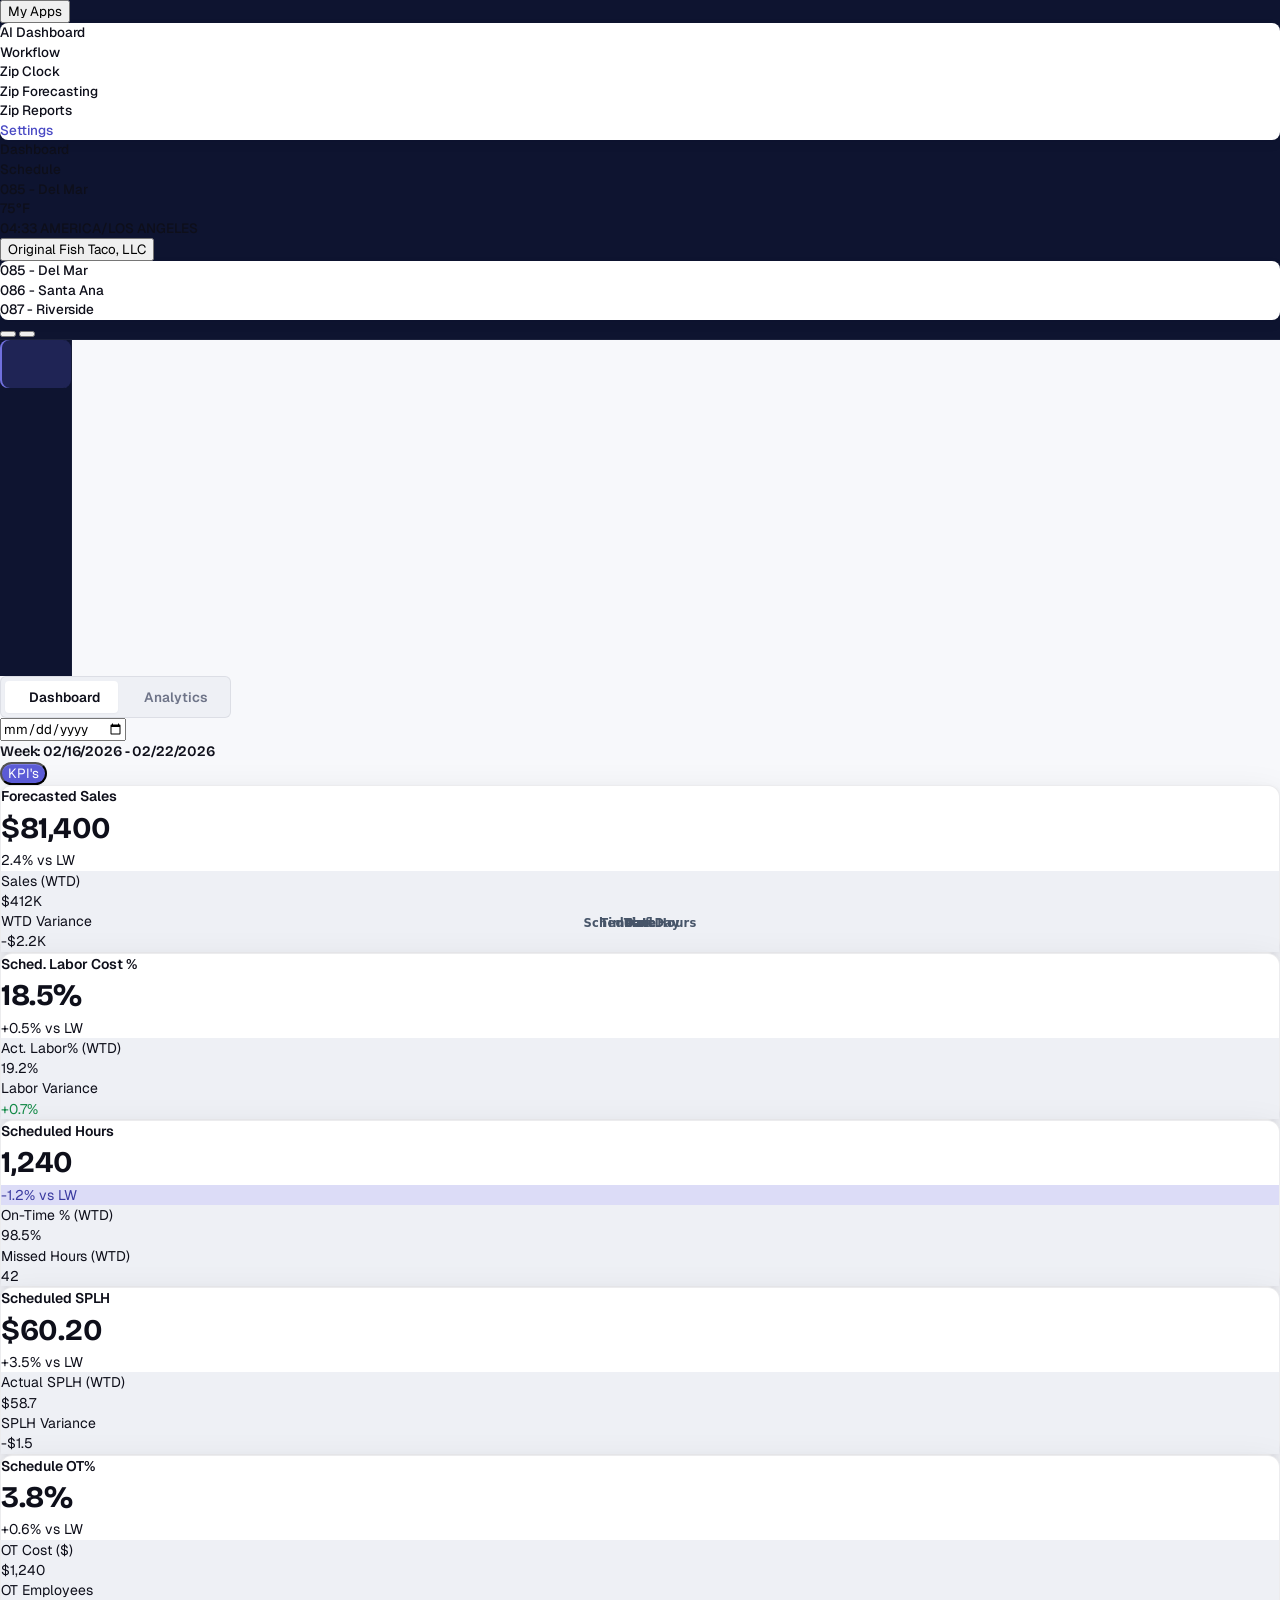
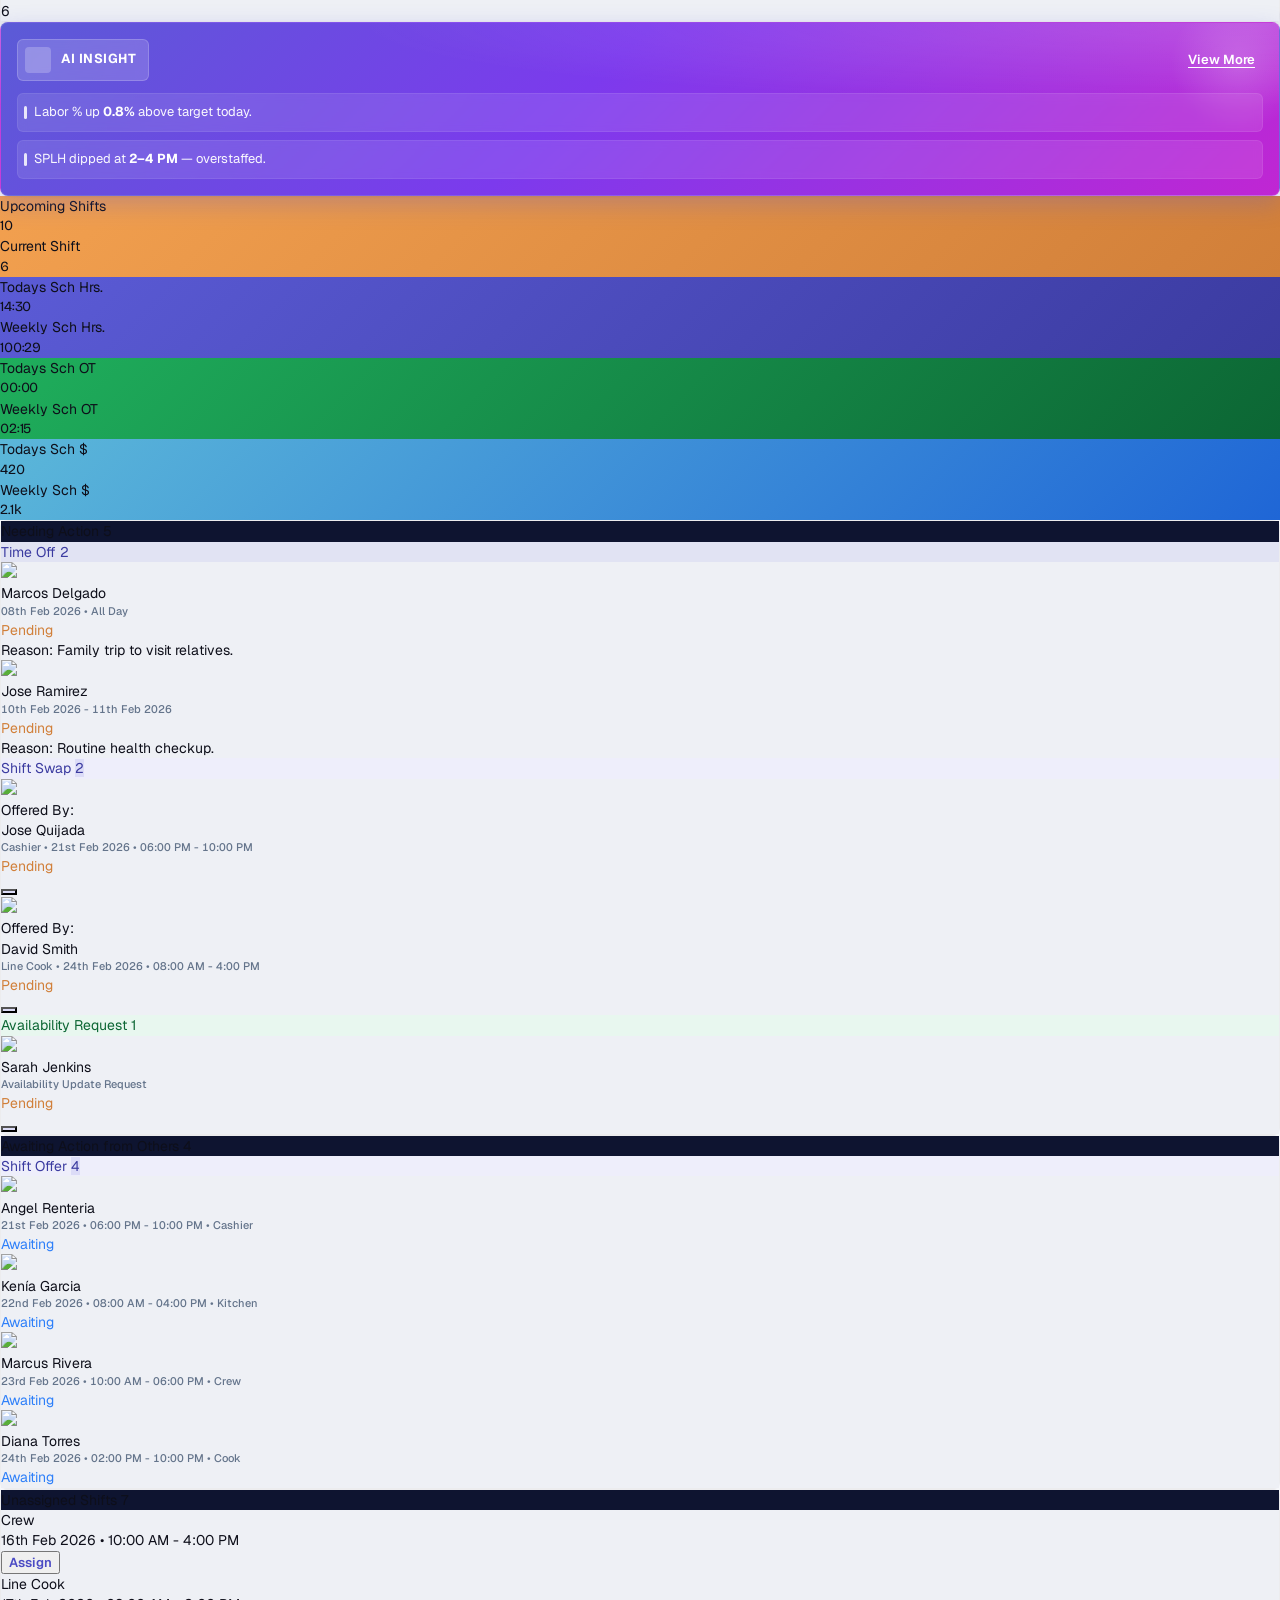
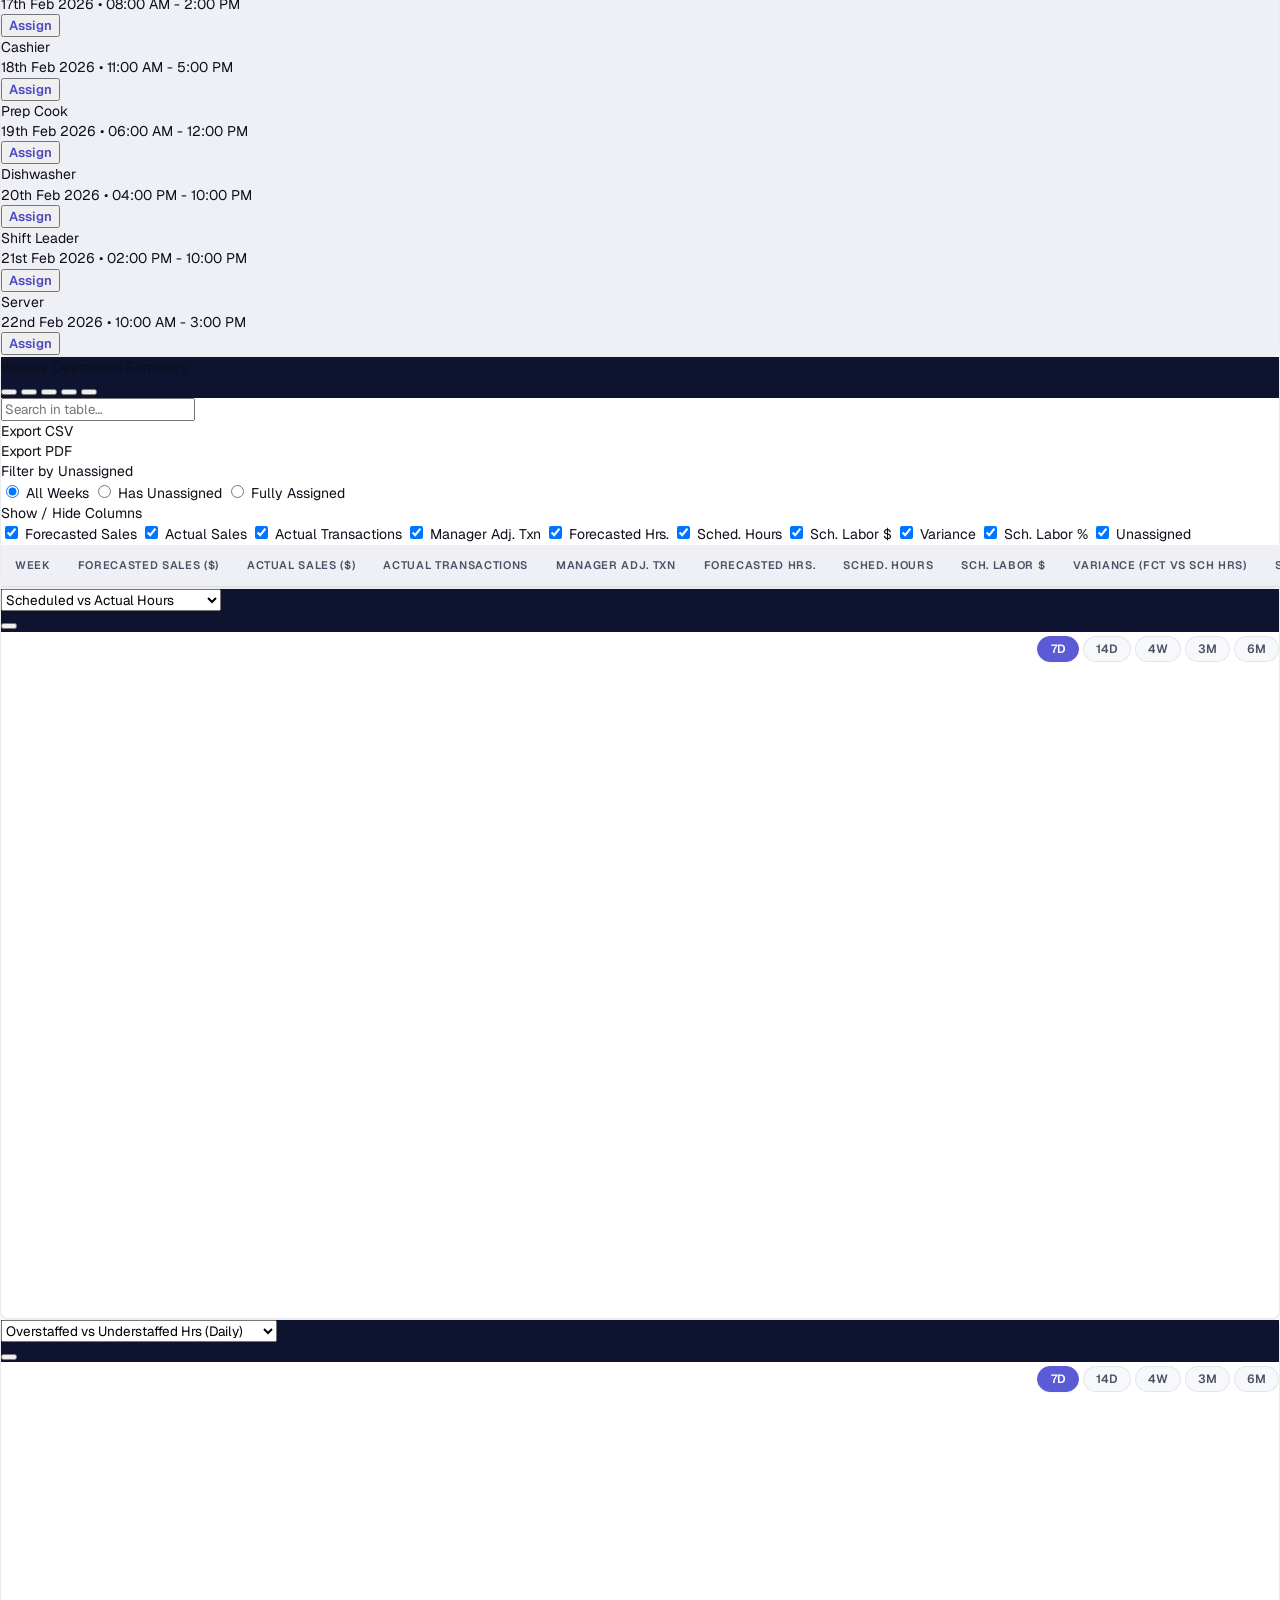
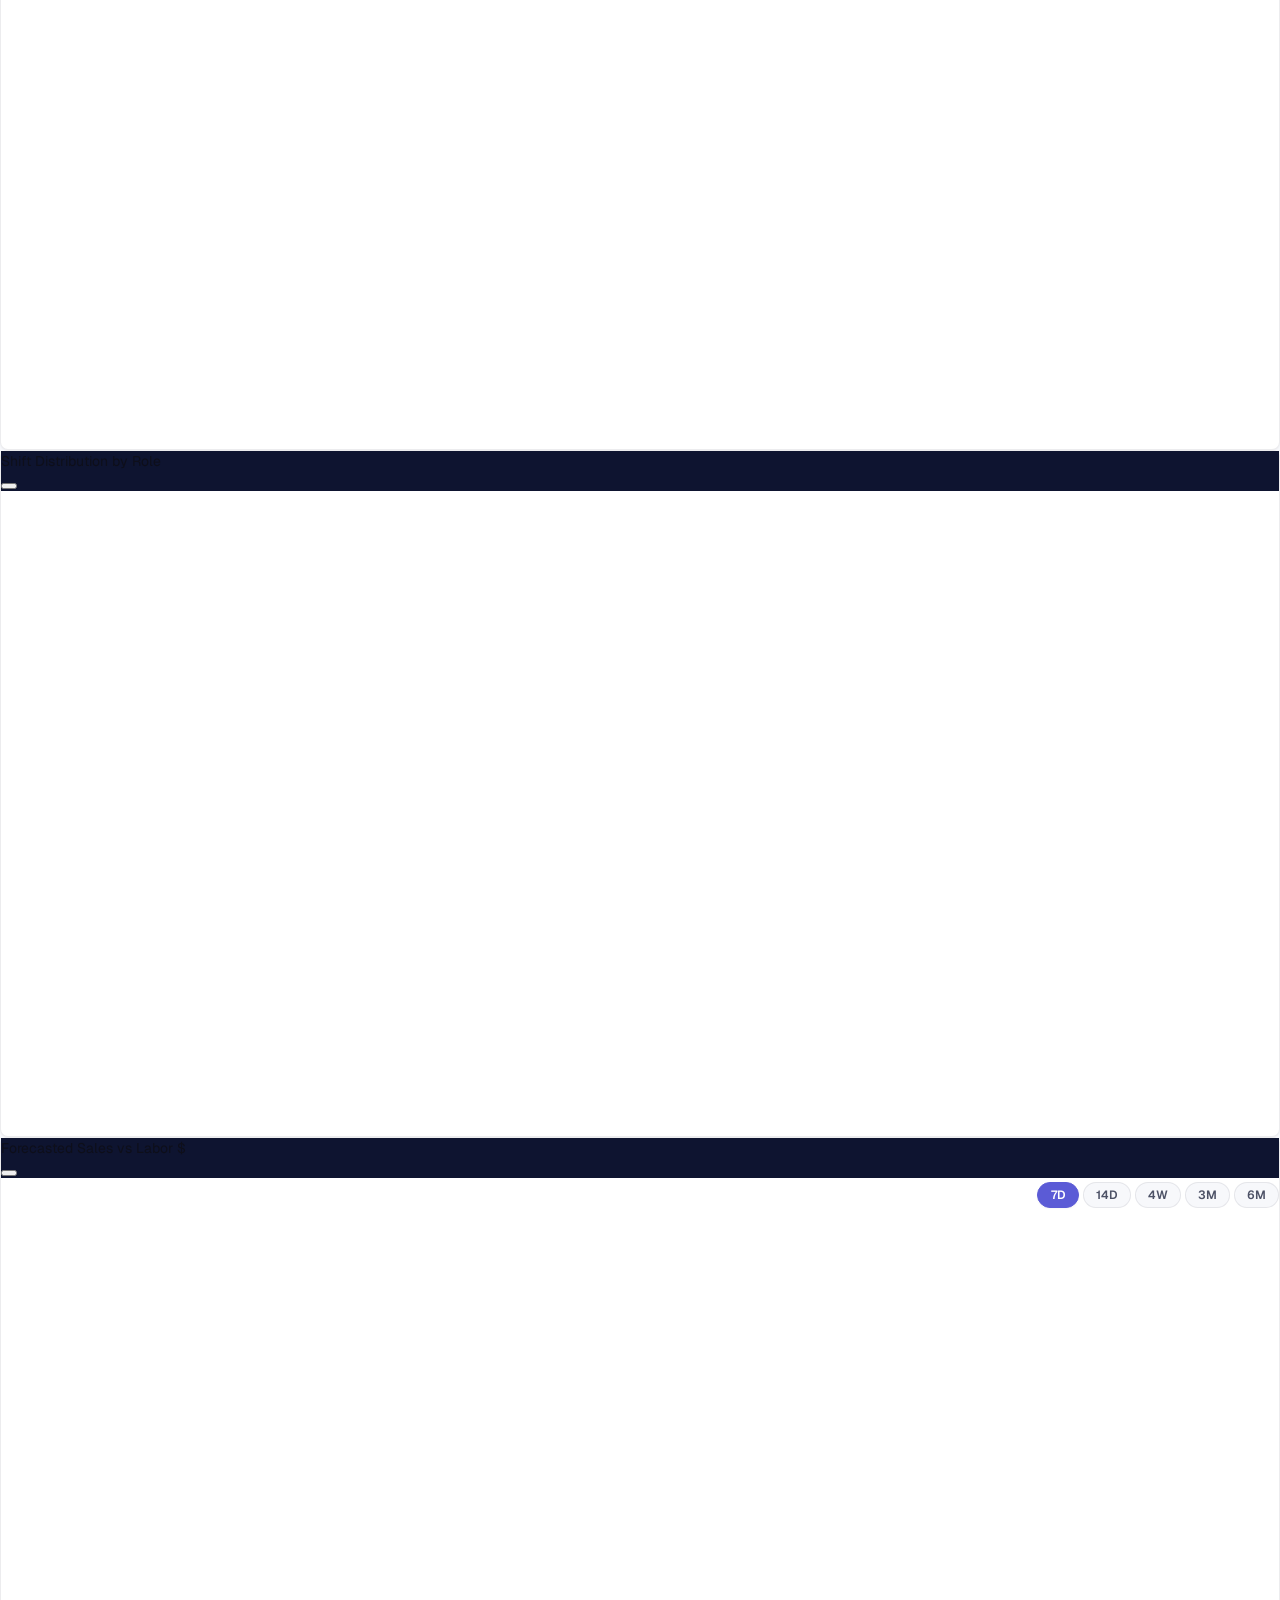
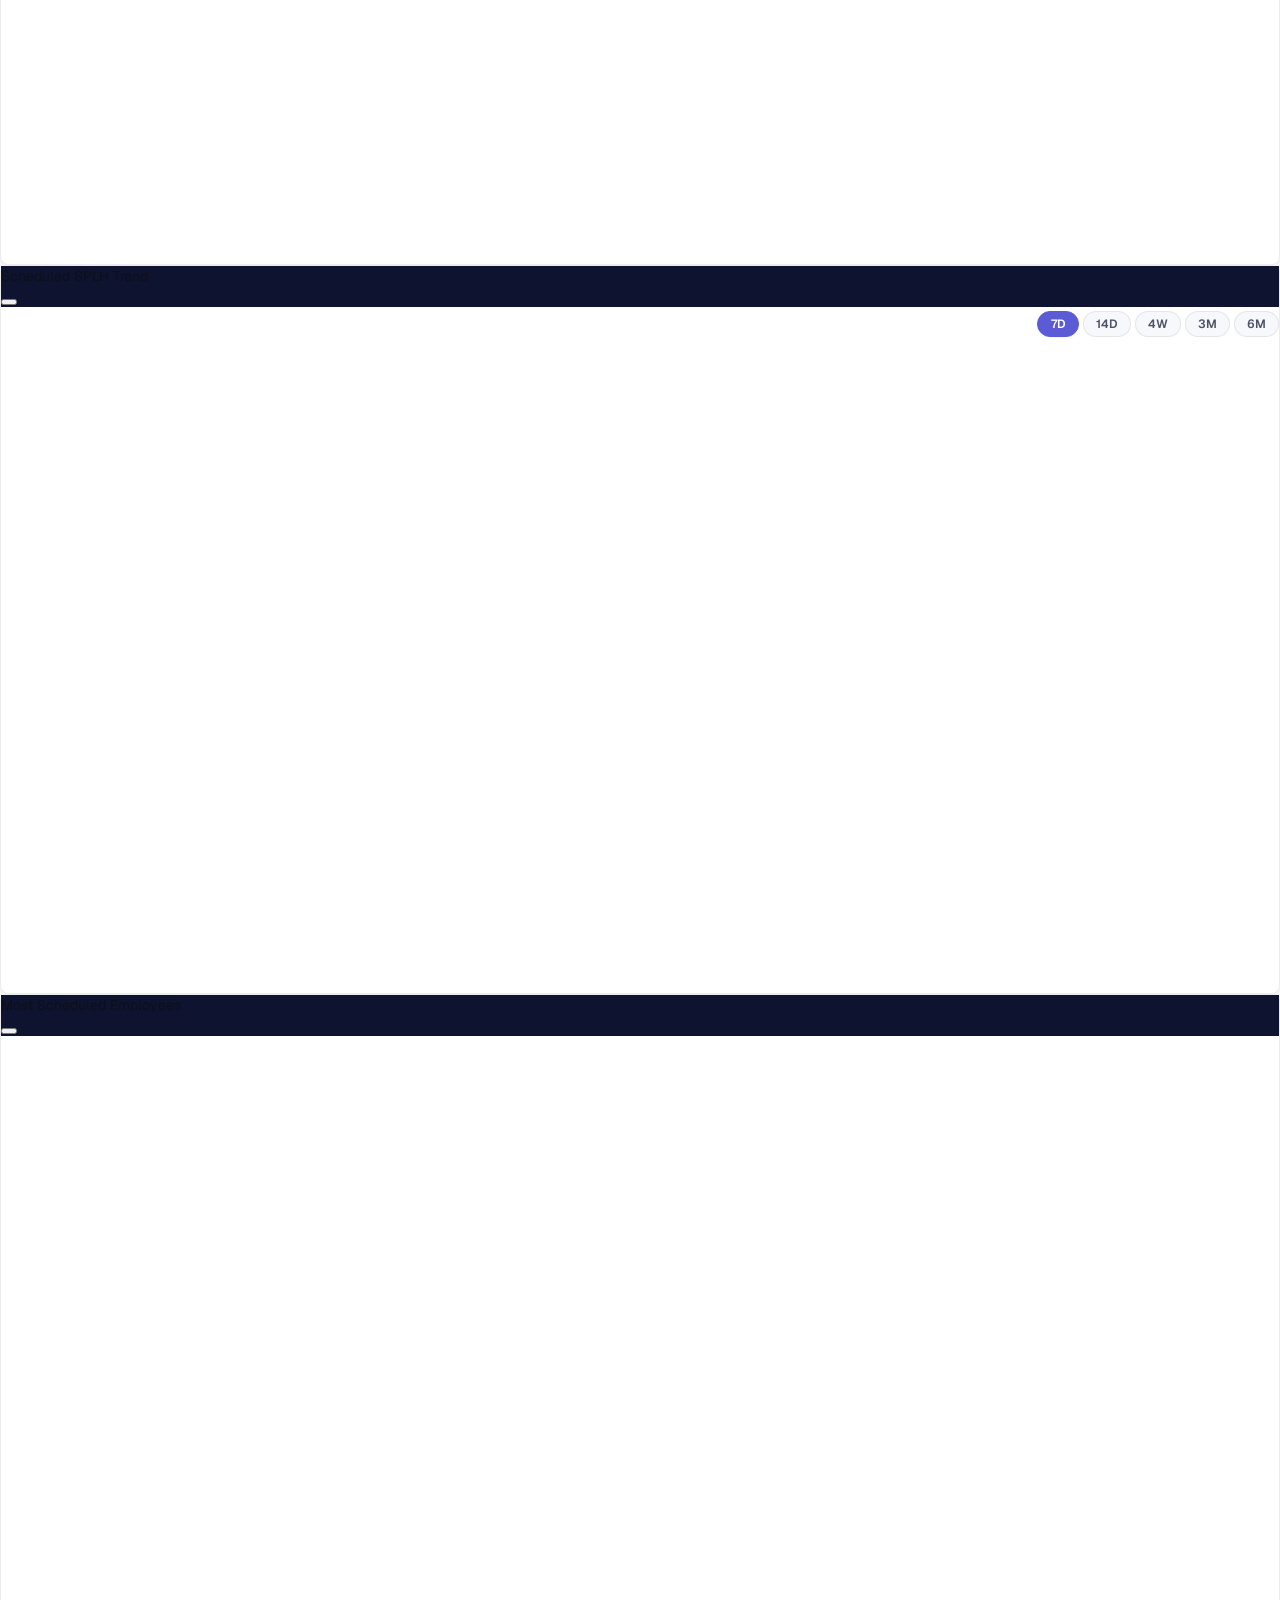
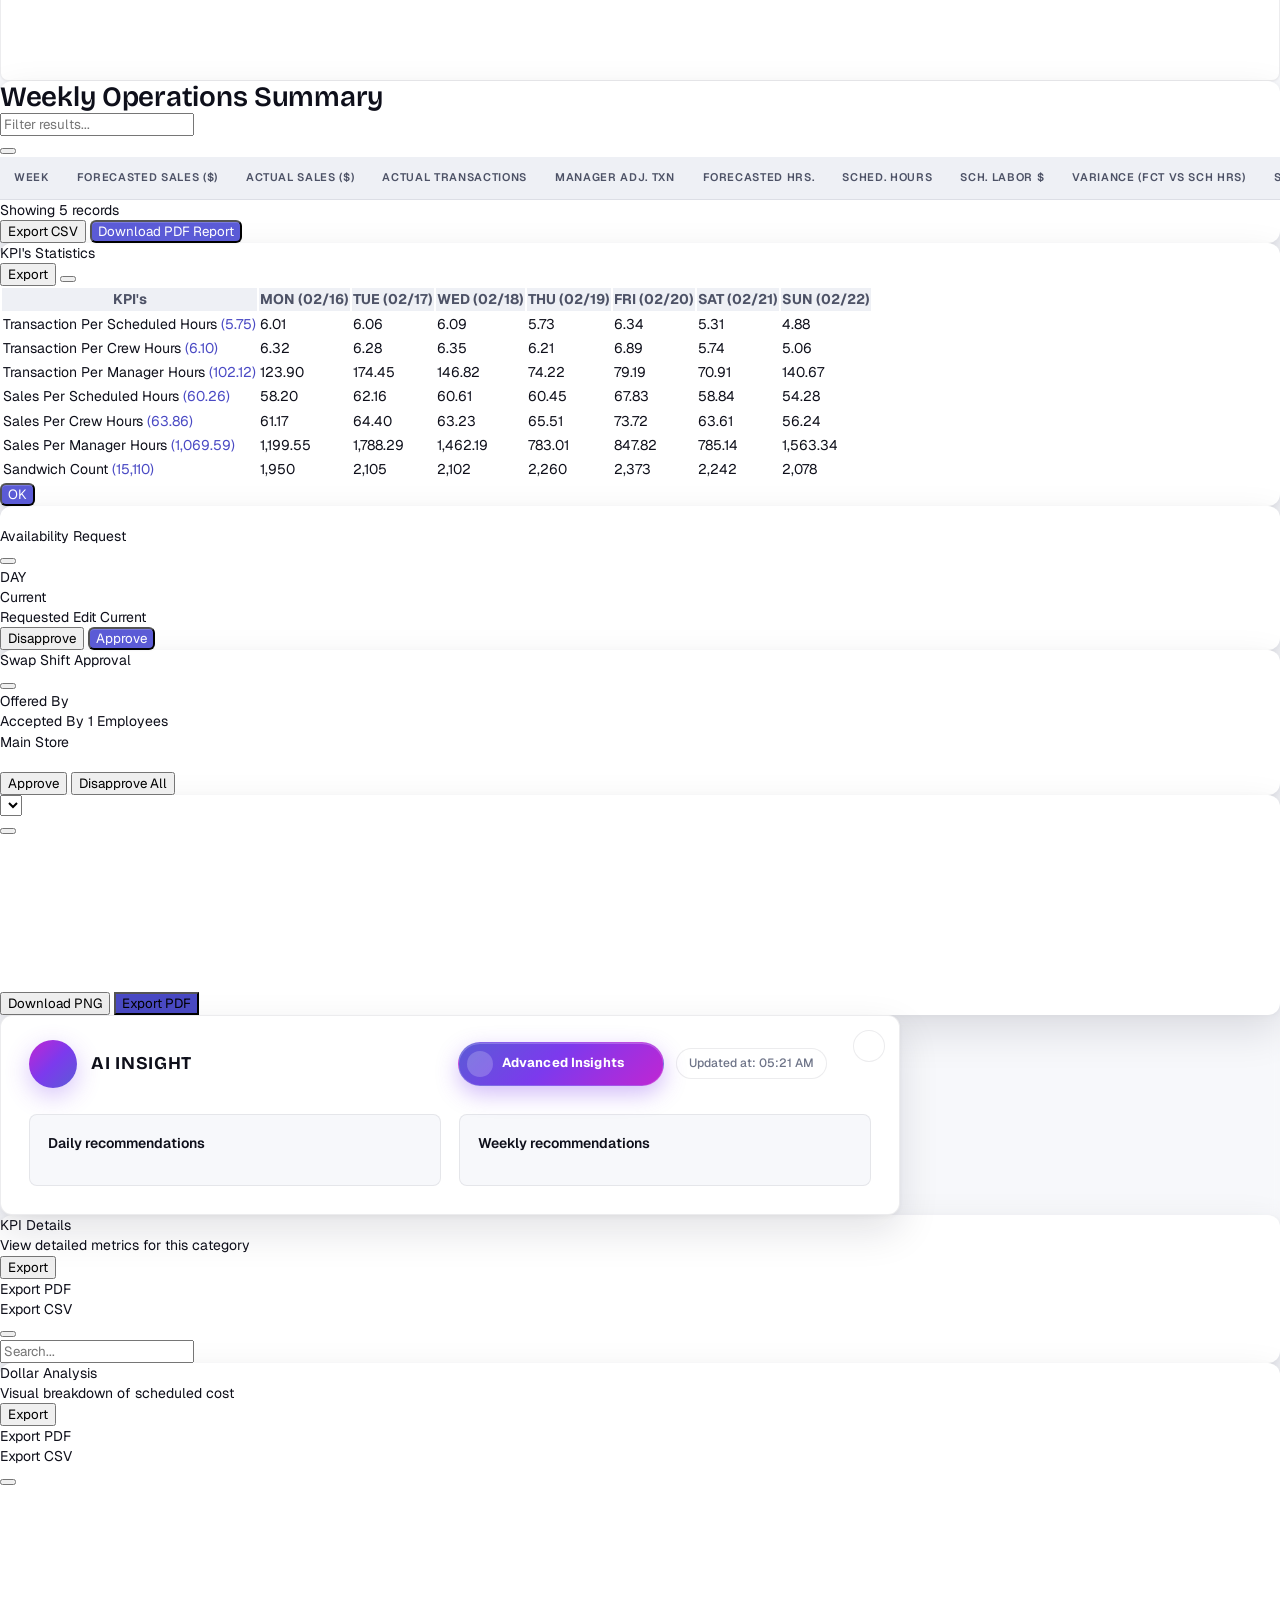
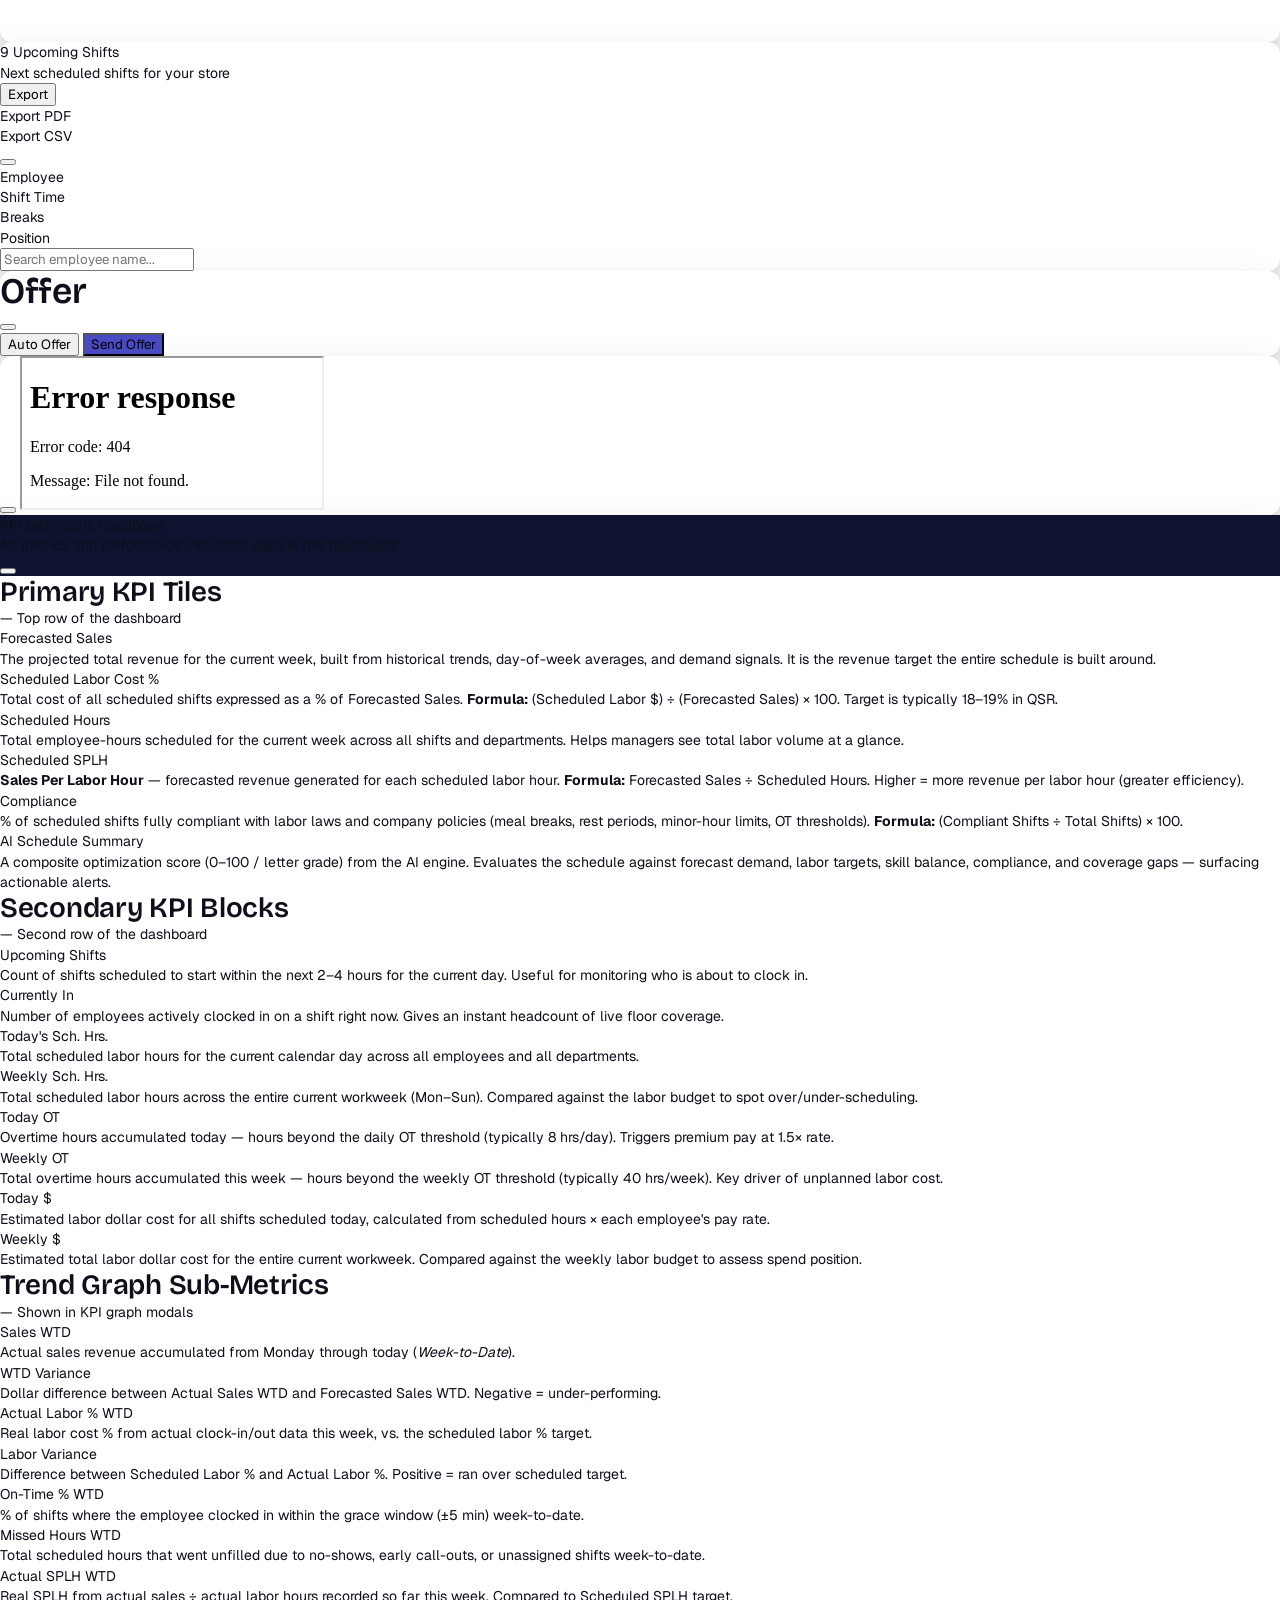
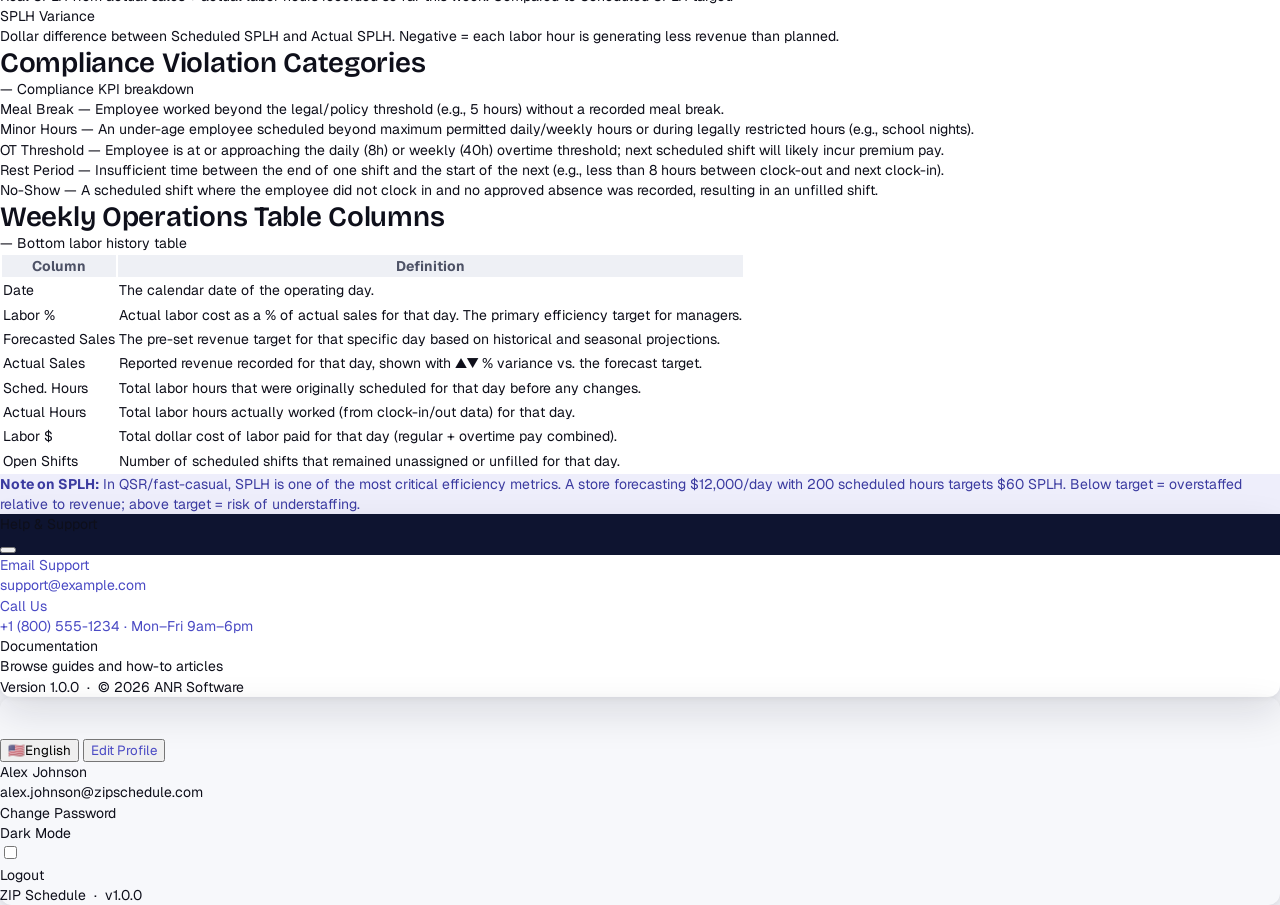
==== commit 9dc61c72: "Add files via upload" ====
--- a/index.html
+++ b/index.html
@@ -18,7 +18,7 @@
 <!-- Tasksy design system tokens + Tasksy skin overlay -->
 <link rel="stylesheet" href="design-system/colors_and_type.css">
 <link rel="stylesheet" href="tasksy-skin.css">
-<link rel="stylesheet" href="kpi-trend-modal.css">
+<link rel="stylesheet" href="trend-modal.css">
 <link rel="stylesheet" href="ai-insight.css">
 <link rel="stylesheet" href="analytics-ranges.css">
 
@@ -667,14 +667,14 @@
             </div>
             <div class="text-[14px] text-slate-700 font-semibold">Forecasted Sales</div>
         </div>
-        <div onclick="openTrendModal('forecasted_sales')" class="w-9 h-9 rounded-lg bg-slate-50 flex items-center justify-center cursor-pointer hover:bg-slate-100">
+        <div onclick="openKpiTrend('sched-sales')" class="w-9 h-9 rounded-lg bg-slate-50 flex items-center justify-center cursor-pointer hover:bg-slate-100">
             <i data-lucide="line-chart" class="w-4 h-4 text-slate-700"></i>
         </div>
     </div>
     <div class="mt-3 flex items-center justify-between">
         <div class="text-3xl font-semibold text-slate-800">$81,400</div>
         <div class="inline-flex items-center gap-1 bg-green-100 text-green-700 text-[12px] px-2 py-1 rounded-full">
-            <i data-lucide="arrow-up" class="w-3 h-3"></i> $2.4K vs LW
+            <i data-lucide="arrow-up" class="w-3 h-3"></i> 2.4% vs LW
         </div>
     </div>
     <div class="mt-4 bg-slate-50 rounded-xl px-4 py-3 flex justify-between text-[11px]">
@@ -699,7 +699,7 @@
             </div>
             <div class="text-[14px] text-slate-700 font-semibold">Sched. Labor Cost %</div>
         </div>
-        <div onclick="openTrendModal('labor')" class="w-9 h-9 rounded-lg bg-slate-50 flex items-center justify-center cursor-pointer hover:bg-slate-100">
+        <div onclick="openKpiTrend('sched-labor')" class="w-9 h-9 rounded-lg bg-slate-50 flex items-center justify-center cursor-pointer hover:bg-slate-100">
             <i data-lucide="line-chart" class="w-4 h-4 text-slate-700"></i>
         </div>
     </div>
@@ -731,14 +731,14 @@
             </div>
             <div class="text-[14px] text-slate-700 font-semibold">Scheduled Hours</div>
         </div>
-        <div onclick="openTrendModal('hours')" class="w-9 h-9 rounded-lg bg-slate-50 flex items-center justify-center cursor-pointer hover:bg-slate-100">
+        <div onclick="openKpiTrend('sched-hours')" class="w-9 h-9 rounded-lg bg-slate-50 flex items-center justify-center cursor-pointer hover:bg-slate-100">
             <i data-lucide="line-chart" class="w-4 h-4 text-slate-700"></i>
         </div>
     </div>
     <div class="mt-3 flex items-center justify-between">
         <div class="text-3xl font-semibold text-slate-800">1,240</div>
         <div class="inline-flex items-center gap-1 bg-blue-100 text-blue-700 text-[12px] px-2 py-1 rounded-full">
-            <i data-lucide="arrow-down" class="w-3 h-3"></i> -15 vs LW
+            <i data-lucide="arrow-down" class="w-3 h-3"></i> -1.2% vs LW
         </div>
     </div>
     <div class="mt-4 bg-slate-50 rounded-xl px-4 py-3 flex justify-between text-[11px]">
@@ -762,14 +762,14 @@
             </div>
             <div class="text-[14px] text-slate-700 font-semibold">Scheduled SPLH</div>
         </div>
-        <div onclick="openTrendModal('splh')" class="w-9 h-9 rounded-lg bg-slate-50 flex items-center justify-center cursor-pointer hover:bg-slate-100">
+        <div onclick="openKpiTrend('sched-splh')" class="w-9 h-9 rounded-lg bg-slate-50 flex items-center justify-center cursor-pointer hover:bg-slate-100">
             <i data-lucide="line-chart" class="w-4 h-4 text-slate-700"></i>
         </div>
     </div>
     <div class="mt-3 flex items-center justify-between">
         <div class="text-3xl font-semibold text-slate-800">$60.20</div>
         <div class="inline-flex items-center gap-1 bg-green-100 text-green-700 text-[12px] px-2 py-1 rounded-full">
-            <i data-lucide="arrow-up" class="w-3 h-3"></i> +$2.1 vs LW
+            <i data-lucide="arrow-up" class="w-3 h-3"></i> +3.5% vs LW
         </div>
     </div>
     <div class="mt-4 bg-slate-50 rounded-xl px-4 py-3 flex justify-between text-[11px]">
@@ -788,30 +788,30 @@
 <div class="bg-white rounded-2xl p-4 shadow-sm border border-slate-100 flex flex-col justify-between draggable-card" draggable="true">
     <div class="flex items-start justify-between">
         <div class="flex items-center gap-3">
-            <div class="w-9 h-9 rounded-lg bg-emerald-50 flex items-center justify-center">
-                <i data-lucide="shield-check" class="w-5 h-5 text-emerald-600"></i>
-            </div>
-            <div class="text-[14px] text-slate-700 font-semibold">Compliance</div>
-        </div>
-        <div onclick="openTrendModal('compliance')" class="w-9 h-9 rounded-lg bg-slate-50 flex items-center justify-center cursor-pointer hover:bg-slate-100">
+            <div class="w-9 h-9 rounded-lg bg-amber-50 flex items-center justify-center">
+                <i data-lucide="alarm-clock" class="w-5 h-5 text-amber-600"></i>
+            </div>
+            <div class="text-[14px] text-slate-700 font-semibold">Schedule OT%</div>
+        </div>
+        <div onclick="openKpiTrend('sched-ot')" class="w-9 h-9 rounded-lg bg-slate-50 flex items-center justify-center cursor-pointer hover:bg-slate-100">
             <i data-lucide="line-chart" class="w-4 h-4 text-slate-700"></i>
         </div>
     </div>
     <div class="mt-3 flex items-center justify-between">
-        <div class="text-3xl font-semibold text-slate-800">96.5%</div>
-        <div class="inline-flex items-center gap-1 bg-green-100 text-green-700 text-[12px] px-2 py-1 rounded-full">
-            <i data-lucide="arrow-up" class="w-3 h-3"></i> +0.4% vs LW
+        <div class="text-3xl font-semibold text-slate-800">3.8%</div>
+        <div class="inline-flex items-center gap-1 bg-red-100 text-red-700 text-[12px] px-2 py-1 rounded-full">
+            <i data-lucide="arrow-up" class="w-3 h-3"></i> +0.6% vs LW
         </div>
     </div>
     <div class="mt-4 bg-slate-50 rounded-xl px-4 py-3 flex justify-between text-[11px]">
         <div>
-            <div class="text-slate-500 font-bold uppercase tracking-tighter">Violations (WTD)</div>
-            <div class="font-bold text-red-600">8</div>
+            <div class="text-slate-500 font-bold uppercase tracking-tighter">OT Cost ($)</div>
+            <div class="font-bold text-slate-700">$1,240</div>
         </div>
         <div class="w-px bg-slate-200"></div>
         <div class="text-right">
-            <div class="text-slate-500 font-bold uppercase tracking-tighter">At Risk</div>
-            <div class="font-bold text-orange-600">3</div>
+            <div class="text-slate-500 font-bold uppercase tracking-tighter">OT Employees</div>
+            <div class="font-bold text-orange-600">6</div>
         </div>
     </div>
 </div>
@@ -1356,93 +1356,126 @@
 
 <div id="analyticsTab" class="hidden space-y-6">
 
-<!-- SMART STATS ROW -->
+<!-- ANALYTICS ROW 1 — Hours & Coverage -->
 <div class="grid grid-cols-2 gap-4">
+
+<div class="card p-5 overflow-hidden draggable-card" draggable="true">
+    <div class="flex items-center justify-between bg-[#1d3a6e] -mx-5 -mt-5 px-4 py-3 mb-3">
+        <div class="flex items-center gap-2 min-w-0">
+        <i data-lucide="bar-chart-3" class="w-4 h-4 text-white/70 flex-shrink-0"></i>
+        <select onchange="updateCardGraph(0, this.value)" class="text-[13.5px] font-bold text-white bg-transparent outline-none cursor-pointer border-none pr-1 min-w-0 truncate">
+            <option value="schedVsActHours" selected>Scheduled vs Actual Hours</option>
+            <option value="actVsFcstHours">Actual vs Forecasted Hours</option>
+            <option value="actVsIdealHours">Actual vs Ideal Hours</option>
+            <option value="fcstVsSchedHours">Forecasted vs Scheduled Hours</option>
+        </select>
+        </div>
+        <button onclick="openMaximizeModal(0)" class="p-1.5 hover:bg-white/10 rounded-lg text-white/70 hover:text-white transition flex-shrink-0">
+            <i data-lucide="maximize-2" class="w-4 h-4"></i>
+        </button>
+    </div>
+    <div class="relative h-[280px] w-[calc(100%-48px)] mb-10 ml-12">
+        <div class="axis-label-y">Hours Count</div>
+        <canvas id="cardChart0"></canvas>
+        <div class="axis-label-x">Date</div>
+    </div>
+</div>
+
+<div class="card p-5 overflow-hidden draggable-card" draggable="true">
+    <div class="flex items-center justify-between bg-[#1d3a6e] -mx-5 -mt-5 px-4 py-3 mb-3">
+        <div class="flex items-center gap-2 min-w-0">
+        <i data-lucide="scale" class="w-4 h-4 text-white/70 flex-shrink-0"></i>
+        <select id="card2ModeSelect" onchange="onCard2ModeChange(this.value)" class="text-[13.5px] font-bold text-white bg-transparent outline-none cursor-pointer border-none pr-1 min-w-0 truncate">
+            <option value="overUnderDaily" selected>Overstaffed vs Understaffed Hrs (Daily)</option>
+            <option value="overUnderWeekly">Overstaffed vs Understaffed Hrs (Weekly)</option>
+        </select>
+        </div>
+        <button onclick="openMaximizeModal(1)" class="p-1.5 hover:bg-white/10 rounded-lg text-white/70 hover:text-white transition flex-shrink-0">
+            <i data-lucide="maximize-2" class="w-4 h-4"></i>
+        </button>
+    </div>
+    <div class="relative h-[280px] w-[calc(100%-48px)] mb-10 ml-12">
+        <div class="axis-label-y">Hours</div>
+        <canvas id="cardChart1"></canvas>
+        <div class="axis-label-x" id="card2XAxisLabel">Time of Day</div>
+    </div>
+</div>
+
+</div>
+
+<!-- ANALYTICS ROW 2 — Shift Distribution & Sales vs Labor -->
+<div class="grid grid-cols-2 gap-4">
+
+<div class="card p-5 overflow-hidden draggable-card" draggable="true">
+    <div class="flex items-center justify-between bg-[#1d3a6e] -mx-5 -mt-5 px-4 py-3 mb-3">
+        <div class="flex items-center gap-2 min-w-0">
+        <i data-lucide="layers" class="w-4 h-4 text-white/70 flex-shrink-0"></i>
+        <span class="text-[13.5px] font-bold text-white pr-1 min-w-0 truncate">Shift Distribution by Role</span>
+        </div>
+        <button onclick="openMaximizeModal(2)" class="p-1.5 hover:bg-white/10 rounded-lg text-white/70 hover:text-white transition flex-shrink-0">
+            <i data-lucide="maximize-2" class="w-4 h-4"></i>
+        </button>
+    </div>
+    <div class="relative h-[280px] w-[calc(100%-48px)] mb-10 ml-12">
+        <div class="axis-label-y">Staff Count</div>
+        <canvas id="cardChart2"></canvas>
+        <div class="axis-label-x">Time</div>
+    </div>
+</div>
+
+<div class="card p-5 overflow-hidden draggable-card" draggable="true">
+    <div class="flex items-center justify-between bg-[#1d3a6e] -mx-5 -mt-5 px-4 py-3 mb-3">
+        <div class="flex items-center gap-2 min-w-0">
+        <i data-lucide="dollar-sign" class="w-4 h-4 text-white/70 flex-shrink-0"></i>
+        <span class="text-[13.5px] font-bold text-white pr-1 min-w-0 truncate">Forecasted Sales vs Labor $</span>
+        </div>
+        <button onclick="openMaximizeModal(3)" class="p-1.5 hover:bg-white/10 rounded-lg text-white/70 hover:text-white transition flex-shrink-0">
+            <i data-lucide="maximize-2" class="w-4 h-4"></i>
+        </button>
+    </div>
+    <div class="relative h-[280px] w-[calc(100%-48px)] mb-10 ml-12">
+        <div class="axis-label-y">Dollars ($)</div>
+        <canvas id="cardChart3"></canvas>
+        <div class="axis-label-x">Date</div>
+    </div>
+</div>
+
+</div>
+
+<!-- ANALYTICS ROW 3 — SPLH Trend & Most Scheduled Employees -->
+<div class="grid grid-cols-2 gap-4">
+
+<div class="card p-5 overflow-hidden draggable-card" draggable="true">
+    <div class="flex items-center justify-between bg-[#1d3a6e] -mx-5 -mt-5 px-4 py-3 mb-3">
+        <div class="flex items-center gap-2 min-w-0">
+        <i data-lucide="activity" class="w-4 h-4 text-white/70 flex-shrink-0"></i>
+        <span class="text-[13.5px] font-bold text-white pr-1 min-w-0 truncate">Scheduled SPLH Trend</span>
+        </div>
+        <button onclick="openMaximizeModal(4)" class="p-1.5 hover:bg-white/10 rounded-lg text-white/70 hover:text-white transition flex-shrink-0">
+            <i data-lucide="maximize-2" class="w-4 h-4"></i>
+        </button>
+    </div>
+    <div class="relative h-[280px] w-[calc(100%-48px)] mb-10 ml-12">
+        <div class="axis-label-y">SPLH ($)</div>
+        <canvas id="cardChart4"></canvas>
+        <div class="axis-label-x">Date</div>
+    </div>
+</div>
 
 <div class="card p-5 overflow-hidden draggable-card" draggable="true">
     <div class="flex items-center justify-between bg-[#1d3a6e] -mx-5 -mt-5 px-4 py-3 mb-3">
         <div class="flex items-center gap-2 min-w-0">
         <i data-lucide="users" class="w-4 h-4 text-white/70 flex-shrink-0"></i>
-        <select onchange="updateCardGraph(0, this.value)" class="text-[13.5px] font-bold text-white bg-transparent outline-none cursor-pointer hover:text-blue-200 pr-1 min-w-0">
-            <option value="forecastVsSchStaff">Forecasted vs Scheduled Staff</option>
-            <option value="actVsForecastStaff">Actual vs Forecasted Staff</option>
-            <option value="actVsIdealStaff">Actual vs Ideal Staff</option>
-        </select>
-        </div>
-        <button onclick="openMaximizeModal(0)" class="p-1.5 hover:bg-white/10 rounded-lg text-white/70 hover:text-white transition flex-shrink-0">
+        <span class="text-[13.5px] font-bold text-white pr-1 min-w-0 truncate">Most Scheduled Employees</span>
+        </div>
+        <button onclick="openMaximizeModal(5)" class="p-1.5 hover:bg-white/10 rounded-lg text-white/70 hover:text-white transition flex-shrink-0">
             <i data-lucide="maximize-2" class="w-4 h-4"></i>
         </button>
     </div>
     <div class="relative h-[280px] w-[calc(100%-48px)] mb-10 ml-12">
-        <div class="axis-label-y">Staff Count</div>
-        <canvas id="cardChart0"></canvas>
-        <div class="axis-label-x">Date</div>
-    </div>
-</div>
-
-<div class="card p-5 overflow-hidden draggable-card" draggable="true">
-    <div class="flex items-center justify-between bg-[#1d3a6e] -mx-5 -mt-5 px-4 py-3 mb-3">
-        <div class="flex items-center gap-2 min-w-0">
-        <i data-lucide="clock-4" class="w-4 h-4 text-white/70 flex-shrink-0"></i>
-        <select onchange="updateCardGraph(1, this.value)" class="text-[13.5px] font-bold text-white bg-transparent outline-none cursor-pointer hover:text-blue-200 pr-1 min-w-0">
-            <option value="schVsActHours" selected>Scheduled vs Actual Hours</option>
-            <option value="actVsProj">Actual vs Forecasted Hours</option>
-            <option value="actVsIdeal">Actual vs Ideal Hours</option>
-            <option value="projVsSch">Forecasted vs Scheduled Hours</option>
-        </select>
-        </div>
-        <button onclick="openMaximizeModal(1)" class="p-1.5 hover:bg-white/10 rounded-lg text-white/70 hover:text-white transition flex-shrink-0">
-            <i data-lucide="maximize-2" class="w-4 h-4"></i>
-        </button>
-    </div>
-    <div class="relative h-[280px] w-[calc(100%-48px)] mb-10 ml-12">
-        <div class="axis-label-y">Hours Count</div>
-        <canvas id="cardChart1"></canvas>
-        <div class="axis-label-x">Date</div>
-    </div>
-</div>
-
-</div>
-
-<!-- SECOND ANALYTICS ROW -->
-<div class="grid grid-cols-2 gap-4">
-
-<div class="card p-5 overflow-hidden draggable-card" draggable="true">
-    <div class="flex items-center justify-between bg-[#1d3a6e] -mx-5 -mt-5 px-4 py-3 mb-3">
-        <div class="flex items-center gap-2 min-w-0">
-        <i data-lucide="trending-up" class="w-4 h-4 text-white/70 flex-shrink-0"></i>
-        <select onchange="updateCardGraph(3, this.value)" class="text-[13.5px] font-bold text-white bg-transparent outline-none cursor-pointer hover:text-blue-200 pr-1 min-w-0">
-            <option value="overUnderByTime">Overstaffed vs Understaffed Hrs (Daily)</option>
-            <option value="overUnderWeekly">Overstaffed vs Understaffed Hrs (Weekly)</option>
-        </select>
-        </div>
-        <button onclick="openMaximizeModal(3)" class="p-1.5 hover:bg-white/10 rounded-lg text-white/70 hover:text-white transition flex-shrink-0">
-            <i data-lucide="maximize-2" class="w-4 h-4"></i>
-        </button>
-    </div>
-    <div class="relative h-[280px] w-[calc(100%-48px)] mb-10 ml-12">
-        <div class="axis-label-y">Hours</div>
-        <canvas id="cardChart3"></canvas>
-        <div class="axis-label-x" id="axisLabelX3">Time of Day</div>
-    </div>
-</div>
-
-<div class="card p-5 overflow-hidden draggable-card" draggable="true">
-    <div class="flex items-center justify-between bg-[#1d3a6e] -mx-5 -mt-5 px-4 py-3 mb-3">
-        <div class="flex items-center gap-2 min-w-0">
-        <i data-lucide="layers" class="w-4 h-4 text-white/70 flex-shrink-0"></i>
-        <select onchange="updateCardGraph(4, this.value)" class="text-[13.5px] font-bold text-white bg-transparent outline-none pr-1 min-w-0" style="pointer-events:none;-webkit-appearance:none;appearance:none;">
-            <option value="shiftRoleDist" selected>Shift Distribution by Role</option>
-        </select>
-        </div>
-        <button onclick="openMaximizeModal(4)" class="p-1.5 hover:bg-white/10 rounded-lg text-white/70 hover:text-white transition flex-shrink-0">
-            <i data-lucide="maximize-2" class="w-4 h-4"></i>
-        </button>
-    </div>
-    <div class="relative h-[280px] w-[calc(100%-48px)] mb-10 ml-12">
-        <div class="axis-label-y">Staff Count</div>
-        <canvas id="cardChart4"></canvas>
-        <div class="axis-label-x">Time</div>
+        <div class="axis-label-y">Employee</div>
+        <canvas id="cardChart5"></canvas>
+        <div class="axis-label-x">Scheduled Hours</div>
     </div>
 </div>
 
@@ -1481,13 +1514,16 @@
             <table class="labor-table w-full">
                 <thead class="sticky top-0 z-10">
                     <tr>
-                        <th>Date</th>
-                        <th>Labor Cost %</th>
+                        <th>Week</th>
                         <th>Forecasted Sales ($)</th>
                         <th>Actual Sales ($)</th>
                         <th>Actual Transactions</th>
                         <th>Manager Adj. Txn</th>
+                        <th>Forecasted Hrs.</th>
                         <th>Sched. Hours</th>
+                        <th>Sch. Labor $</th>
+                        <th>Variance (Fct vs Sch Hrs)</th>
+                        <th>Sch. Labor %</th>
                         <th>Unassigned</th>
                     </tr>
                 </thead>
@@ -1696,89 +1732,15 @@
         <!-- Modal Footer -->
         <div class="px-6 py-4 border-t bg-slate-50 flex justify-end items-center">
             <div class="flex gap-2">
-                <button class="px-4 py-2 text-xs font-bold text-slate-600 bg-white border rounded-lg hover:bg-slate-50">Download PNG</button>
-                <button class="px-4 py-2 text-xs font-bold text-white bg-indigo-600 rounded-lg hover:bg-indigo-700">Export PDF</button>
-            </div>
-        </div>
-    </div>
-</div>
-
-<!-- TASKSY KPI TREND MODAL -->
-<div id="trendModal" class="fixed inset-0 bg-black/40 hidden items-center justify-center z-50">
-  <div class="tk-modal" role="dialog" aria-modal="true" aria-labelledby="tkKpiLabel">
-    <button onclick="closeTrendModal()" class="tk-modal-close" aria-label="Close">
-      <i data-lucide="x"></i>
-    </button>
-
-    <div class="tk-modal-top">
-      <!-- KPI dropdown (switch KPIs without closing modal) -->
-      <div class="tk-kpi-select" id="tkKpiSelect">
-        <button class="tk-kpi-select-btn" onclick="toggleKpiSelect(event)" aria-haspopup="listbox">
-          <span class="tk-kpi-icon"><i data-lucide="user" style="width:14px;height:14px;"></i></span>
-          <span id="tkKpiLabel">Labor %</span>
-          <i data-lucide="chevron-down" style="width:14px;height:14px;color:var(--fg-3);"></i>
-        </button>
-        <div class="tk-kpi-select-menu hidden" id="tkKpiMenu" role="listbox"></div>
-      </div>
-
-      <div class="tk-modal-actions">
-        <div class="tk-view-tabs" role="tablist" aria-label="View">
-          <button class="tk-view-tab active" data-view="bar"   onclick="setKpiView('bar')"   aria-label="Bar chart"><i data-lucide="bar-chart-3"></i></button>
-          <button class="tk-view-tab"        data-view="line"  onclick="setKpiView('line')"  aria-label="Trend line"><i data-lucide="trending-up"></i></button>
-          <button class="tk-view-tab"        data-view="table" onclick="setKpiView('table')" aria-label="Table"><i data-lucide="table-2"></i></button>
-          <button class="tk-view-tab"        data-view="ai"    onclick="setKpiView('ai')"    aria-label="AI insight"><i data-lucide="lightbulb"></i></button>
-        </div>
-
-        <div class="tk-export">
-          <button class="tk-export-btn" onclick="toggleTrendExport(event)" aria-label="Export">
-            <i data-lucide="upload"></i>
-            <i data-lucide="chevron-down" style="width:13px;height:13px;"></i>
-          </button>
-          <div class="tk-export-menu hidden" id="tkExportMenu">
-            <button onclick="exportTrend('pdf')">Export PDF</button>
-            <button onclick="exportTrend('csv')">Export CSV</button>
-            <button onclick="exportTrend('png')">Export PNG</button>
-          </div>
-        </div>
-      </div>
-    </div>
-
-    <div class="tk-modal-body">
-      <aside class="tk-compare">
-        <div class="tk-compare-title">Comparison</div>
-        <div class="tk-compare-list" id="tkCompareList"></div>
-      </aside>
-
-      <section class="tk-content">
-        <div class="tk-range-row" id="tkRangeRow">
-          <button class="tk-range-pill active" data-range="7D"  onclick="setKpiRange('7D')">7D</button>
-          <button class="tk-range-pill"        data-range="14D" onclick="setKpiRange('14D')">14D</button>
-          <button class="tk-range-pill"        data-range="4W"  onclick="setKpiRange('4W')">4W</button>
-          <button class="tk-range-pill"        data-range="3M"  onclick="setKpiRange('3M')">3M</button>
-          <button class="tk-range-pill"        data-range="6M"  onclick="setKpiRange('6M')">6M</button>
-        </div>
-
-        <div class="tk-chart-area" id="tkChartArea">
-          <div class="tk-chart-wrap"><canvas id="tkChart"></canvas></div>
-          <div class="tk-chart-legend" id="tkChartLegend"></div>
-        </div>
-
-        <div class="tk-table-area hidden" id="tkTableArea">
-          <table class="tk-table">
-            <thead>
-              <tr><th>Date</th><th class="text-right">Value</th></tr>
-            </thead>
-            <tbody id="tkTableBody"></tbody>
-          </table>
-        </div>
-
-        <div class="tk-ai-area hidden" id="tkAiArea">
-          <div class="tk-ai-card" id="tkAiCard"></div>
-        </div>
-      </section>
-    </div>
-  </div>
-</div>
+                <button onclick="exportMaximizedPNG()" class="px-4 py-2 text-xs font-bold text-slate-600 bg-white border rounded-lg hover:bg-slate-50">Download PNG</button>
+                <button onclick="exportMaximizedPDF()" class="px-4 py-2 text-xs font-bold text-white bg-indigo-600 rounded-lg hover:bg-indigo-700">Export PDF</button>
+            </div>
+        </div>
+    </div>
+</div>
+
+<!-- KPI TREND MODAL (ported engine — same modal used by the Store Health Dashboard) -->
+<div id="kpi-modal-root"></div>
 
 
 
@@ -2016,22 +1978,44 @@
 
 <script>
 // Declared Global Variables to prevent ReferenceError
+// Card indexes are dense (0-5) and match each card's canvas id (cardChartN) exactly —
+// no gaps, so index lookups can never silently miss.
+// (Staffing-vs-Hours and Staffing-by-Hour cards were intentionally dropped: the former
+// duplicated the Hours card, and hourly staffing is already visible on the Schedule Pad.)
 const chartDefinitions = [
-    { id: 'cardChart0', options: [ { id: 'forecastVsSchStaff', label: 'Forecasted vs Scheduled Staff', type: 'bar' }, { id: 'actVsForecastStaff', label: 'Actual vs Forecasted Staff', type: 'bar' }, { id: 'actVsIdealStaff', label: 'Actual vs Ideal Staff', type: 'bar' } ] },
-    { id: 'cardChart1', options: [ { id: 'schVsActHours', label: 'Scheduled vs Actual Hours', type: 'bar' }, { id: 'actVsProj', label: 'Actual vs Forecasted Hours', type: 'bar' }, { id: 'actVsIdeal', label: 'Actual vs Ideal Hours', type: 'bar' }, { id: 'projVsSch', label: 'Forecasted vs Scheduled Hours', type: 'bar' } ] },
-    { id: 'cardChart2', options: [ { id: 'weeklyLaborDist', label: 'Scheduled Labor Distribution for Week', type: 'pie' } ] },
-    { id: 'cardChart3', options: [ { id: 'overUnderByTime', label: 'Overstaffed vs Understaffed Hrs (Daily)', type: 'bar' }, { id: 'overUnderWeekly', label: 'Overstaffed vs Understaffed Hrs (Weekly)', type: 'bar' } ] },
-    { id: 'cardChart4', options: [ { id: 'shiftRoleDist', label: 'Shift Distribution by Role', type: 'bar' } ] }
+    { id: 'cardChart0', options: [
+        { id: 'schedVsActHours',  label: 'Scheduled vs Actual Hours',    type: 'bar' },
+        { id: 'actVsFcstHours',   label: 'Actual vs Forecasted Hours',   type: 'bar' },
+        { id: 'actVsIdealHours',  label: 'Actual vs Ideal Hours',        type: 'bar' },
+        { id: 'fcstVsSchedHours', label: 'Forecasted vs Scheduled Hours',type: 'bar' }
+    ] },
+    { id: 'cardChart1', options: [
+        { id: 'overUnderDaily',  label: 'Overstaffed vs Understaffed Hrs (Daily)',  type: 'bar' },
+        { id: 'overUnderWeekly', label: 'Overstaffed vs Understaffed Hrs (Weekly)', type: 'bar' }
+    ] },
+    { id: 'cardChart2', options: [ { id: 'shiftDistByRole',       label: 'Shift Distribution by Role', type: 'bar', stacked: true } ] },
+    { id: 'cardChart3', options: [ { id: 'salesVsLaborDollar',    label: 'Forecasted Sales vs Labor $', type: 'bar' } ] },
+    { id: 'cardChart4', options: [ { id: 'splhVsTarget',          label: 'Scheduled SPLH Trend', type: 'line' } ] },
+    { id: 'cardChart5', options: [ { id: 'mostScheduledEmployees',label: 'Most Scheduled Employees', type: 'bar' } ] }
 ];
 
-let trendChart = null;
-let trendChart2 = null;
-let compliancePieInstance = null;
-let activeKPI = "sales";
+// Tracks which chart key is currently rendered in each analytics card (index -> key),
+// so the maximize modal and the range-pill row can mirror the card's active selection
+// without depending on re-reading a <select> element.
+var cardCurrentKey = {};
+
 let dollarChartInstance = null;
-let activeChartInstances = [null, null, null, null, null];
+let activeChartInstances = [null, null, null, null, null, null];
 let maximizedChartInstance = null;
 let currentMaximizedIndex = -1;
+
+// Card 1 ("Overstaffed vs Understaffed") swaps between an hour-of-day view and a
+// by-date view — keep the x-axis caption in sync with whichever mode is active.
+function onCard2ModeChange(key) {
+    const label = document.getElementById('card2XAxisLabel');
+    if (label) label.textContent = (key === 'overUnderWeekly') ? 'Date' : 'Time of Day';
+    updateCardGraph(1, key);
+}
 
 lucide.createIcons();
 
@@ -2041,6 +2025,65 @@
 // Global Chart.js defaults for crisp rendering
 Chart.defaults.font.family = 'Inter, system-ui, sans-serif';
 Chart.defaults.devicePixelRatio = window.devicePixelRatio || 2;
+
+/* ============================================================
+   SHARED EXPORT HELPERS
+   Plain-JS, no external library. Used by the Weekly Operations
+   Summary export menu, the chart maximize modal, and the KPI
+   Trend Modal export menu.
+   ============================================================ */
+function exportCSV(filename, headerArray, rowArrayOfArrays) {
+    const esc = v => {
+        const s = (v === null || v === undefined) ? '' : String(v);
+        return /[",\n]/.test(s) ? '"' + s.replace(/"/g, '""') + '"' : s;
+    };
+    const lines = [ (headerArray || []).map(esc).join(',') ]
+        .concat((rowArrayOfArrays || []).map(row => row.map(esc).join(',')));
+    const blob = new Blob([lines.join('\n')], { type: 'text/csv' });
+    const url = window.URL.createObjectURL(blob);
+    const a = document.createElement('a');
+    a.href = url;
+    a.download = /\.csv$/i.test(filename) ? filename : filename + '.csv';
+    document.body.appendChild(a);
+    a.click();
+    a.remove();
+    setTimeout(() => window.URL.revokeObjectURL(url), 1000);
+}
+
+function exportChartPNG(canvasElement, filename) {
+    if (!canvasElement || typeof canvasElement.toDataURL !== 'function') return;
+    const url = canvasElement.toDataURL('image/png', 1.0);
+    const a = document.createElement('a');
+    a.href = url;
+    a.download = /\.png$/i.test(filename) ? filename : filename + '.png';
+    document.body.appendChild(a);
+    a.click();
+    a.remove();
+}
+
+function exportPrintable(title, contentHtml) {
+    const win = window.open('', '_blank', 'width=960,height=720');
+    if (!win) { alert('Please allow pop-ups for this site to export a printable report.'); return; }
+    win.document.write(
+        '<!doctype html><html><head><meta charset="utf-8"><title>' + title + '</title><style>' +
+        'body{font-family:Arial,Helvetica,sans-serif;color:#1e293b;padding:32px;}' +
+        'h1{font-size:18px;margin:0 0 4px;}' +
+        '.tk-print-sub{font-size:12px;color:#64748b;margin-bottom:20px;}' +
+        'table{width:100%;border-collapse:collapse;font-size:12px;}' +
+        'th,td{padding:8px 10px;border-bottom:1px solid #e2e8f0;text-align:left;}' +
+        'th{background:#f1f5f9;font-weight:700;color:#334155;text-transform:uppercase;font-size:10.5px;letter-spacing:.03em;}' +
+        'tr:nth-child(even) td{background:#f8fafc;}' +
+        '@media print { body{padding:0;} }' +
+        '</style></head><body>' +
+        '<h1>' + title + '</h1>' +
+        '<div class="tk-print-sub">Generated ' + new Date().toLocaleString() + '</div>' +
+        contentHtml +
+        '</body></html>'
+    );
+    win.document.close();
+    win.focus();
+    setTimeout(() => { win.print(); }, 250);
+}
 
 // Logic and Functions
 function toggleMyApps(){ const m = document.getElementById("myAppsMenu"); if(m) m.classList.toggle("hidden"); }
@@ -2166,22 +2209,20 @@
     const modal = document.getElementById('laborTableModal');
     const isModalOpen = !modal.classList.contains('hidden');
     const tableId = isModalOpen ? 'modalLaborHistoryBody' : 'laborHistoryBody';
-    
-    // Minimal mock implementation
-    const rows = Array.from(document.getElementById(tableId).children);
-    const data = rows.filter(r => r.style.display !== 'none').map(r => 
-        Array.from(r.children).map(c => c.innerText.replace(/,/g, '')).join(',')
-    ).join('\n');
-    
+    const headerTable = isModalOpen ? modal.querySelector('table.labor-table') : document.getElementById('mainLaborTable');
+    const headerCells = Array.from(headerTable.querySelectorAll('thead th')).map(th => th.innerText.trim());
+
+    const rows = Array.from(document.getElementById(tableId).children)
+        .filter(r => r.style.display !== 'none')
+        .map(r => Array.from(r.children).map(c => c.innerText.trim()));
+
     if (format === 'csv') {
-        const blob = new Blob([data], { type: 'text/csv' });
-        const url = window.URL.createObjectURL(blob);
-        const a = document.createElement('a');
-        a.href = url;
-        a.download = `Labor_History_${new Date().toLocaleDateString()}.csv`;
-        a.click();
+        exportCSV('Labor_History_' + new Date().toLocaleDateString().replace(/\//g, '-'), headerCells, rows);
     } else {
-        alert("Preparing PDF Download... This will generate a formatted report based on " + rows.length + " visible records.");
+        const tableHtml = '<table><thead><tr>' + headerCells.map(h => '<th>' + h + '</th>').join('') + '</tr></thead><tbody>' +
+            rows.map(r => '<tr>' + r.map(c => '<td>' + c + '</td>').join('') + '</tr>').join('') +
+            '</tbody></table>';
+        exportPrintable('Weekly Operations Summary', tableHtml);
     }
 }
 
@@ -2519,326 +2560,68 @@
     document.body.style.overflow = "";
 }
 
-/* ===== TRENDS & INSIGHTS ===== */
-
-function openTrendModal(type){
-    activeKPI = type;
-    const modal    = document.getElementById("trendModal");
-    const chartBtn = document.getElementById("chartBtn");
-
-    const kpiMeta = {
-        sales:      { title: 'Forecasted Sales',       sub: 'Weekly Performance Overview' },
-        labor:      { title: 'Scheduled Labor Cost %', sub: 'Weekly Performance Overview' },
-        hours:      { title: 'Scheduled Hours',        sub: 'Weekly Performance Overview' },
-        splh:       { title: 'Scheduled SPLH',         sub: 'Weekly Performance Overview' },
-        compliance: { title: 'Compliance',             sub: 'Violations & At-Risk Summary' },
-        ai:         { title: 'AI Schedule Summary',    sub: 'Optimization Health Score' }
-    };
-    const meta = kpiMeta[type] || kpiMeta.sales;
-    document.getElementById("trendModalTitle").textContent = meta.title;
-    document.getElementById("trendSubTitle").textContent   = meta.sub;
-
-    // AI tile has no graph — hide the Graph tab entirely
-    chartBtn.style.display = (type === 'ai') ? 'none' : '';
-
-    modal.classList.remove("hidden");
-    modal.classList.add("flex");
-    if(type === 'ai') {
-        switchTrend("insights");
-    } else {
-        switchTrend("chart");
-        renderComparisonChart();
-    }
-}
-
-function updateTrendData(val) {
-    // In a real app, this would fetch specific datasets for sub-KPIs
-    // For this prototype, we re-render to show the UI interaction
-    renderComparisonChart();
-}
-
-function closeTrendModal(){
-    const modal = document.getElementById("trendModal");
-    if(!modal) return;
-    if(trendChart)           { trendChart.destroy();           trendChart           = null; }
-    if(trendChart2)          { trendChart2.destroy();          trendChart2          = null; }
-    if(compliancePieInstance){ compliancePieInstance.destroy(); compliancePieInstance = null; }
-    // Restore Graph tab visibility for next open
-    const chartBtn = document.getElementById("chartBtn");
-    if(chartBtn) chartBtn.style.display = '';
-    modal.classList.add("hidden");
-    modal.classList.remove("flex");
-}
-
-function switchTrend(type){
-    const chartWrap = document.getElementById("trendChartWrap");
-    const insightsArea = document.getElementById("trendInsights");
-    const chartBtn = document.getElementById("chartBtn");
-    const insightsBtn = document.getElementById("insightsBtn");
-
-    if(type === "chart"){
-        chartWrap.style.display = "block";
-        insightsArea.classList.add("hidden");
-        chartBtn.classList.add("bg-blue-600", "text-white");
-        chartBtn.classList.remove("border");
-        insightsBtn.classList.add("border", "text-slate-600");
-        insightsBtn.classList.remove("bg-blue-600", "text-white");
-        // Re-render if charts were destroyed or not yet created
-        if(activeKPI !== 'ai' && !trendChart){ setTimeout(renderComparisonChart, 10); }
-        else { setTimeout(()=>{ if(trendChart) trendChart.resize(); if(trendChart2) trendChart2.resize(); }, 10); }
-    } else {
-        chartWrap.style.display = "none";
-        insightsArea.classList.remove("hidden");
-        insightsBtn.classList.add("bg-blue-600", "text-white");
-        insightsBtn.classList.remove("border", "text-slate-600");
-        chartBtn.classList.add("border", "text-slate-600");
-        chartBtn.classList.remove("bg-blue-600", "text-white");
-        renderInsights();
-    }
-}
-
-function renderComparisonChart(){
-    if(trendChart)          { trendChart.destroy();          trendChart          = null; }
-    if(trendChart2)         { trendChart2.destroy();         trendChart2         = null; }
-    if(compliancePieInstance){ compliancePieInstance.destroy(); compliancePieInstance = null; }
-
-    const dualChart = document.getElementById('trendDualChart');
-    const compView  = document.getElementById('complianceView');
-
-    if(activeKPI === 'compliance'){
-        dualChart.style.display = 'none';
-        compView.style.display  = 'grid';
-        showComplianceView();
-        return;
-    }
-
-    dualChart.style.display = 'grid';
-    compView.style.display  = 'none';
-
-    // ---- LEFT chart: This Week vs Last Week (bar) ----
-    // Left x-axis: date only in mm/dd format
-    const base  = new Date("2026-02-23");
-    const labels = Array.from({length:7},(_,i)=>{
-        const c = new Date(base); c.setDate(base.getDate()+i);
-        return `${String(c.getMonth()+1).padStart(2,'0')}/${String(c.getDate()).padStart(2,'0')}`;
-    });
-
-    const leftMap = {
-        sales:  {d1:[11000,10500,12000,11500,14000,12000,10400], d2:[10800,10200,11800,11000,13500,12500,9400],  l1:"This Week",   l2:"Last Week"},
-        labor:  {d1:[18.2,18.5,18.1,18.4,19.0,18.8,18.5],       d2:[18.0,18.2,17.9,18.1,18.5,18.3,18.0],       l1:"This Week %", l2:"Last Week %"},
-        hours:  {d1:[175,175,180,180,190,170,170],               d2:[180,180,185,185,195,165,165],               l1:"This Week",   l2:"Last Week"},
-        splh:   {d1:[58,60,62,59,65,58,60],                      d2:[55,57,59,56,62,55,57],                      l1:"This Week",   l2:"Last Week"},
-        ai:     {d1:[95,94,96,92,90,94,95],                      d2:[92,91,93,90,88,92,93],                      l1:"This Week",   l2:"Last Week"}
-    };
-    const ld = leftMap[activeKPI] || leftMap.sales;
-
-    const ctx1 = document.getElementById("trendChart").getContext("2d");
-    trendChart = new Chart(ctx1, {
-        type:'bar',
-        data:{
-            labels,
-            datasets:[
-                {label:ld.l1, data:ld.d1, backgroundColor:'#3b82f6', borderRadius:7, borderSkipped:false, barPercentage:0.6, categoryPercentage:0.75},
-                {label:ld.l2, data:ld.d2, backgroundColor:'#94a3b8', borderRadius:7, borderSkipped:false, barPercentage:0.6, categoryPercentage:0.75}
-            ]
-        },
-        options: buildChartOptions('bar', false, true)
-    });
-
-    renderRightChart();
-}
-
-// ---- RIGHT chart: KPI-specific comparison view ----
-function renderRightChart(){
-    if(trendChart2){ trendChart2.destroy(); trendChart2 = null; }
-    const titleEl = document.getElementById('chartRightTitle');
-    const ctx = document.getElementById("trendChart2").getContext("2d");
-
-    const BP = {borderRadius:6, barPercentage:0.55, categoryPercentage:0.72};
-    const LP = {tension:0.42, fill:true, borderWidth:2.5, pointRadius:4, pointHoverRadius:7};
-    // Right x-axis: date only in mm/dd format (matches left chart)
-    const base2 = new Date("2026-02-23");
-    const WK = Array.from({length:7},(_,i)=>{
-        const c = new Date(base2); c.setDate(base2.getDate()+i);
-        return `${String(c.getMonth()+1).padStart(2,'0')}/${String(c.getDate()).padStart(2,'0')}`;
-    });
-
-    const rightMap = {
-        sales:{
-            title:'Forecast vs Actual Sales', type:'bar', labels:WK,
-            datasets:[
-                {label:'Forecasted', data:[11000,10500,12000,11500,14000,12000,10400], backgroundColor:'#818cf8', ...BP},
-                {label:'Actual',     data:[10600,10200,11500,11800,13800,11500,10100], backgroundColor:'#34d399', ...BP}
-            ]
-        },
-        labor:{
-            title:'Scheduled vs Actual Labor %', type:'bar', labels:WK,
-            datasets:[
-                {label:'Scheduled %', data:[18.2,18.5,18.1,18.4,19.0,18.8,18.5], backgroundColor:'#6366f1', ...BP},
-                {label:'Actual %',    data:[18.8,19.0,18.5,18.9,19.4,19.2,18.9], backgroundColor:'#f43f5e', ...BP}
-            ]
-        },
-        hours:{
-            title:'Scheduled vs Actual Hours', type:'bar', labels:WK,
-            datasets:[
-                {label:'Scheduled', data:[175,175,180,180,190,170,170], backgroundColor:'#3b82f6', ...BP},
-                {label:'Actual',    data:[168,172,178,175,188,165,164], backgroundColor:'#f59e0b', ...BP}
-            ]
-        },
-        splh:{
-            title:'SPLH: Scheduled vs Actual', type:'bar', labels:WK,
-            datasets:[
-                {label:'Scheduled SPLH', data:[60,61,62,60,65,59,60], backgroundColor:'#8b5cf6', ...BP},
-                {label:'Actual SPLH',    data:[58,59,61,57,63,57,58], backgroundColor:'#10b981', ...BP}
-            ]
-        },
-        ai:{
-            title:'AI Score: This Week vs Last', type:'line', labels:WK,
-            datasets:[
-                {label:'This Week', data:[95,94,96,92,90,94,95], borderColor:'#6366f1', backgroundColor:'rgba(99,102,241,0.10)',  ...LP},
-                {label:'Last Week', data:[92,91,93,90,88,92,93], borderColor:'#94a3b8', backgroundColor:'rgba(148,163,184,0.08)', ...LP}
-            ]
-        }
-    };
-
-    const rc = rightMap[activeKPI] || rightMap.sales;
-    if(titleEl) titleEl.textContent = rc.title;
-    trendChart2 = new Chart(ctx, {
-        type: rc.type,
-        data: {labels: rc.labels, datasets: rc.datasets},
-        options: buildChartOptions(rc.type, false, true)
-    });
-}
-
-// ---- Compliance KPI: pie with inside labels + at-risk table ----
-function showComplianceView(){
-    const ctx      = document.getElementById('compliancePieChart').getContext('2d');
-    const pieVals  = [35, 25, 20, 12, 8];
-    const total    = pieVals.reduce((a,b)=>a+b, 0);
-    compliancePieInstance = new Chart(ctx, {
-        type:'pie',
-        data:{
-            labels:['Meal Break','Minor Hours','OT Threshold','Rest Period','No-Show'],
-            datasets:[{
-                data: pieVals,
-                backgroundColor:['#f43f5e','#f59e0b','#8b5cf6','#3b82f6','#94a3b8'],
-                borderWidth:3, borderColor:'#fff', hoverOffset:10
-            }]
-        },
-        options:{
-            responsive:true, maintainAspectRatio:false,
-            layout:{ padding:12 },
-            plugins:{
-                legend:{ display:true, position:'bottom',
-                    labels:{ font:{size:11,weight:'600'}, usePointStyle:true, boxWidth:8, padding:10, color:'#475569' }
-                },
-                tooltip:{ backgroundColor:'#1e293b', titleColor:'#f8fafc', bodyColor:'#cbd5e1', cornerRadius:8, padding:8,
-                    callbacks:{ label: ctx => ` ${ctx.label}: ${ctx.raw}% of violations` }
-                },
-                datalabels:{
-                    display: true,
-                    color:'#fff',
-                    font:{ size:11, weight:'bold' },
-                    textAlign:'center',
-                    formatter:(value, ctx)=>{
-                        const pct = Math.round(value / total * 100);
-                        return ctx.chart.data.labels[ctx.dataIndex] + '\n' + pct + '%';
-                    }
-                }
-            }
-        }
-    });
-
-    const atRisk=[
-        {name:'Marcos Delgado', role:'Kitchen', issue:'OT Risk',     hours:'38.5h', c:'bg-orange-100 text-orange-700'},
-        {name:'Sofia Martinez',  role:'Crew',    issue:'Meal Break',  hours:'35.2h', c:'bg-red-100 text-red-700'},
-        {name:'Kevin Torres',    role:'Kitchen', issue:'Minor Hours', hours:'32.0h', c:'bg-yellow-100 text-yellow-700'}
-    ];
-    document.getElementById('atRiskTableDiv').innerHTML=`
-        <table class="w-full text-[12px]">
-            <thead><tr class="bg-slate-50 text-slate-500 text-[10px] uppercase tracking-wider">
-                <th class="px-3 py-2 text-left font-bold">Employee</th>
-                <th class="px-3 py-2 text-left font-bold">Role</th>
-                <th class="px-3 py-2 text-left font-bold">Issue</th>
-                <th class="px-3 py-2 text-left font-bold">Hrs</th>
-            </tr></thead>
-            <tbody>${atRisk.map(e=>`<tr class="border-t border-slate-100 hover:bg-slate-50">
-                <td class="px-3 py-2.5 font-medium text-slate-800">${e.name}</td>
-                <td class="px-3 py-2.5 text-slate-500">${e.role}</td>
-                <td class="px-3 py-2.5"><span class="px-2 py-0.5 rounded-full text-[11px] font-bold ${e.c}">${e.issue}</span></td>
-                <td class="px-3 py-2.5 font-bold text-slate-700">${e.hours}</td>
-            </tr>`).join('')}</tbody>
-        </table>`;
-}
-
-function renderInsights(){
-    const container = document.getElementById("trendInsights");
-    let content = "";
-    const insights = {
-        sales: [
-            { title: "Revenue Leakage Alert", text: "Actual sales are lagging $2.2K behind forecast. Tuesday night saw a 15% dip in traffic; consider reducing closing staff if the trend continues." },
-            { title: "Growth Opportunity", text: "Friday forecast is up 8% vs LW. AI suggests adding one additional 'Expeditor' role during the 6PM-8PM window to protect throughput." }
-        ],
-        labor: [
-            { title: "Over-Staffing Detected", text: "Labor % spiked to 19.2% on Wednesday despite low volume. Suggest cutting 4 hours from the mid-shift transition to hit 18.5% goal." },
-            { title: "Productivity Gain", text: "Kitchen efficiency improved by 4% this week. This provides a buffer to cross-train one staff member on Front-of-House during slow periods." }
-        ],
-        hours: [
-            { title: "Adherence Issues", text: "42 missed hours detected this week. 60% of these occurred during morning clock-ins. Review the 'Early Morning' attendance policy." },
-            { title: "Overtime Risk", text: "3 employees are within 2 hours of hitting OT. Shift trades are available for Saturday to mitigate this cost." }
-        ],
-        splh: [
-            { title: "Efficiency Benchmark", text: "Current SPLH ($58.7) is below the $60.2 target. Increase secondary task assignments during low-transaction hours (2PM-4PM)." }
-        ],
-        compliance: [
-            { title: "Meal Break Liability", text: "50% of violations are late meal breaks on the Grill station. Adjust Grill coverage overlap by 15 minutes to allow for timely breaks." }
-        ],
-        ai: [
-            { title: "Schedule Health: 94%", text: "Optimization is high. The main risk factor is a 'Single Point of Failure' on Tuesday night where only one Manager-certified staff is scheduled." },
-            { title: "Staffing Balance", text: "Skill levels are perfectly balanced for Friday night. Recommended action: Approve the pending time-off request for Sunday as coverage is sufficient." }
-        ]
-    };
-
-    const active = insights[activeKPI];
-
-    content = active.map(item => `
-        <div class="mb-4 border rounded-xl p-4 bg-white shadow-sm hover:shadow-md transition">
-            <h4 class="font-bold text-slate-800 flex items-center gap-2 mb-2">
-                <i data-lucide="${item.items ? 'alert-circle' : 'info'}" class="w-4 h-4 text-blue-500"></i>
-                ${item.title}
-            </h4>
-            ${item.text ? `<p class="text-slate-600 text-[13px]">${item.text}</p>` : ""}
-            ${item.items ? `
-                <ul class="space-y-1 mt-2">
-                    ${item.items.map(li => `<li class="text-[12px] flex items-center gap-2 font-medium text-slate-700">
-                        <span class="w-1.5 h-1.5 rounded-full bg-${item.type === 'red' ? 'red' : item.type === 'orange' ? 'orange' : 'blue'}-500"></span>
-                        ${li}
-                    </li>`).join('')}
-                </ul>
-            ` : ""}
-        </div>
-    `).join("");
-
-    container.innerHTML = `<div class="p-4 bg-slate-50 min-h-full rounded-xl">${content}</div>`;
-    lucide.createIcons();
-}
-
 function getChartData(key) {
     const dateLabels = ["02/16", "02/17", "02/18", "02/19", "02/20", "02/21", "02/22"];
+    const hourLabels = ["4am","5am","6am","7am","8am","9am","10am","11am","12pm","1pm","2pm","3pm","4pm","5pm","6pm","7pm","8pm","9pm","10pm","11pm","12am","1am","2am","3am"];
+
+    // Shared base series for the Hours comparison card, so every dropdown
+    // combination on it stays internally consistent.
+    const forecastedHours = [64, 68, 66, 74, 88, 80, 68];
+    const scheduledHours  = [62, 60, 64, 72, 82, 76, 60];
+    const actualHours     = [58, 61, 63, 70, 86, 78, 62];
+    const idealHours      = [66, 66, 70, 78, 92, 82, 70];
+
+    const CLR = { forecasted: "#94a3b8", scheduled: "#2563eb", actual: "#5B5BD6", ideal: "#10b981" };
+
     const dataMap = {
-        forecastVsSchStaff: { labels: dateLabels, datasets: [ { label: "Forecast",   data: [15, 16, 15, 14, 18, 22, 20], backgroundColor: "#2563eb" }, { label: "Scheduled",  data: [14, 15, 14, 15, 18, 20, 19], backgroundColor: "#38bdf8" } ] },
-        actVsForecastStaff: { labels: dateLabels, datasets: [ { label: "Actual",     data: [12, 14, 15, 13, 18, 22, 19], backgroundColor: "#2563eb" }, { label: "Forecast",   data: [11, 15, 14, 14, 17, 20, 20], backgroundColor: "#818cf8" } ] },
-        actVsIdealStaff:    { labels: dateLabels, datasets: [ { label: "Actual",     data: [10, 12, 11, 10, 14, 18, 16], backgroundColor: "#2563eb" }, { label: "Ideal",      data: [11, 11, 11, 11, 15, 17, 17], backgroundColor: "#38bdf8" } ] },
-        actVsProj:          { labels: dateLabels, datasets: [ { label: "Actual",     data: [5, 14, 11, 10, 13, 8, 5],   backgroundColor: "#2563eb" }, { label: "Forecasted", data: [12, 9, 2, 2, 16, 7, 3],    backgroundColor: "#38bdf8" } ] },
-        actVsIdeal:         { labels: dateLabels, datasets: [ { label: "Actual",     data: [8, 12, 5, 10, 10, 5, 2],    backgroundColor: "#2563eb" }, { label: "Ideal",      data: [10, 10, 8, 5, 12, 0, 5],   backgroundColor: "#38bdf8" } ] },
-        schVsActHours:      { labels: dateLabels, datasets: [ { label: "Scheduled",  data: [160, 175, 165, 180, 190, 155, 150], backgroundColor: "#2563eb" }, { label: "Actual", data: [155, 180, 160, 178, 195, 160, 145], backgroundColor: "#64748b" } ] },
-        projVsSch:          { labels: dateLabels, datasets: [ { label: "Forecasted", data: [15, 18, 12, 8, 20, 5, 10],  backgroundColor: "#2563eb" }, { label: "Scheduled", data: [14, 16, 10, 10, 18, 2, 12],  backgroundColor: "#38bdf8" } ] },
-        rolesPerShift:      { labels: ["8A-2P","2P-8P","8P-2A","2A-8A","Other"], datasets: [ { label: "Kitchen", data: [5, 8, 4, 2, 1], backgroundColor: "#2563eb" }, { label: "Front", data: [4, 6, 7, 1, 2], backgroundColor: "#06b6d4" }, { label: "Manager", data: [1, 1, 1, 1, 1], backgroundColor: "#818cf8" } ] },
-        hoursPerShiftDept:  { labels: ["8A-2P","2P-8P","8P-2A","2A-8A","Other"], datasets: [ { label: "Dept A", data: [30, 45, 20, 10, 5], backgroundColor: "#2563eb" }, { label: "Dept B", data: [25, 40, 25, 15, 8], backgroundColor: "#38bdf8" } ] },
-        weeklyLaborDist:    { labels: ["Kitchen","Front","Management","Maintenance"], datasets: [{ data: [40, 28, 12, 20], backgroundColor: ["#2563eb","#06b6d4","#818cf8","#fb923c"] }] },
-        overUnderByTime:    { labels: ["4am","8am","12pm","4pm","8pm","12am"], datasets: [ { label: "Overstaffed Hrs",  data: [0, 2, 5, 8, 6, 0], backgroundColor: "#fb923c" }, { label: "Understaffed Hrs", data: [3, 0, 0, 0, 0, 4], backgroundColor: "#f43f5e" } ] },
-        overUnderWeekly:    { labels: ["02/16","02/17","02/18","02/19","02/20","02/21","02/22"], datasets: [ { label: "Overstaffed Hrs", data: [8, 12, 5, 10, 14, 20, 15], backgroundColor: "#fb923c" }, { label: "Understaffed Hrs", data: [4, 2, 7, 3, 6, 2, 8], backgroundColor: "#f43f5e" } ] },
-        shiftRoleDist:      { labels: ["4am","8am","12pm","4pm","8pm","12am"], datasets: [ { label: "Kitchen", data: [2, 5, 8, 7, 6, 2], backgroundColor: "#2563eb" }, { label: "Front", data: [1, 4, 6, 8, 7, 1], backgroundColor: "#06b6d4" }, { label: "Management", data: [1, 1, 2, 2, 1, 1], backgroundColor: "#818cf8" }, { label: "Maintenance", data: [2, 1, 1, 1, 2, 2], backgroundColor: "#fb923c" } ] }
+        // Card 0 — Hours: Forecasted / Scheduled / Actual / Ideal, picked in pairs via dropdown
+        schedVsActHours: { labels: dateLabels, datasets: [
+            { label: "Scheduled Hours", data: scheduledHours, backgroundColor: CLR.scheduled },
+            { label: "Actual Hours",    data: actualHours,    backgroundColor: CLR.actual }
+        ] },
+        actVsFcstHours: { labels: dateLabels, datasets: [
+            { label: "Actual Hours",     data: actualHours,     backgroundColor: CLR.actual },
+            { label: "Forecasted Hours", data: forecastedHours, backgroundColor: CLR.forecasted }
+        ] },
+        actVsIdealHours: { labels: dateLabels, datasets: [
+            { label: "Actual Hours", data: actualHours, backgroundColor: CLR.actual },
+            { label: "Ideal Hours",  data: idealHours,  backgroundColor: CLR.ideal }
+        ] },
+        fcstVsSchedHours: { labels: dateLabels, datasets: [
+            { label: "Forecasted Hours", data: forecastedHours, backgroundColor: CLR.forecasted },
+            { label: "Scheduled Hours",  data: scheduledHours,  backgroundColor: CLR.scheduled }
+        ] },
+
+        // Card 1 — Overstaffed (+) vs Understaffed (-) Hrs, by hour-of-day or by date
+        overUnderDaily: { labels: hourLabels, datasets: [
+            { label: "Hours Over / Under", data: [-1.5,-2,-1.5,-0.5,0.5,1.5,2,1,0.5,1,1.5,1,0.5,0,-0.5,0.5,1.5,2,1.5,0.5,-0.5,-1,-1.5,-2] }
+        ] },
+        overUnderWeekly: { labels: dateLabels, datasets: [
+            { label: "Hours Over / Under", data: [-1.5, 0.5, -2, 1, 2.5, -1, 0.5] }
+        ] },
+
+        // Card 2 — Shift Distribution by Role (stacked, hour-of-day)
+        shiftDistByRole: { labels: hourLabels, datasets: [
+            { label: "Kitchen",     data: [1,1,2,3,3,3,4,3,3,4,4,3,3,3,4,4,3,3,2,2,1,1,1,1], backgroundColor: "#F2994A" },
+            { label: "Front",       data: [0,1,1,2,2,3,3,3,3,4,4,3,3,3,4,4,4,3,3,2,1,1,0,0], backgroundColor: "#2563eb" },
+            { label: "Management",  data: [1,1,1,1,1,1,1,1,1,1,1,1,1,1,1,1,1,1,1,1,0,0,0,0], backgroundColor: "#5B5BD6" },
+            { label: "Maintenance", data: [0,0,0,0,0,0,1,0,0,0,0,0,0,0,0,1,0,0,0,0,0,0,0,0], backgroundColor: "#94a3b8" }
+        ] },
+
+        // Card 3 — Forecasted Sales vs Labor $ (dual-axis combo: bars + line)
+        salesVsLaborDollar: { labels: dateLabels, datasets: [
+            { label: "Forecasted Sales $", data: [11200, 10800, 11400, 12300, 13980, 12410, 9100] },
+            { label: "Scheduled Labor $",  data: [2890, 2790, 2940, 3170, 3610, 3200, 2350] }
+        ] },
+        // Card 4 — Scheduled SPLH Trend vs the $60.20 target
+        splhVsTarget: { labels: dateLabels, datasets: [
+            { label: "Scheduled SPLH",   data: [62.8, 63.2, 61.9, 60.5, 58.1, 59.4, 60.9] },
+            { label: "Target ($60.20)", data: [60.2, 60.2, 60.2, 60.2, 60.2, 60.2, 60.2] }
+        ] },
+        // Card 5 — Most Scheduled Employees (top 8 by scheduled hours, already ranked)
+        mostScheduledEmployees: { labels: ["Christopher Brown","Henry Davis","Sanjay Dang","Jenny Hangler","Bobby Hangler","Margaret Smith","Chris Wilson","Ernesto Ruiz"], datasets: [
+            { label: "Scheduled Hours", data: [38, 36, 34.5, 33, 31.5, 29, 27.5, 26], backgroundColor: "#5B5BD6" }
+        ] }
     };
     return dataMap[key];
 }
@@ -2913,86 +2696,152 @@
     };
 }
 
+// Analytics cards that need a bespoke Chart.js config (dual-axis combo, target-line
+// overlay, ranked horizontal bar) rather than the generic single-type pipeline below.
+// Shared by the card render and the maximize modal so the two never drift apart.
+function buildSpecialChart(ctx, key, isModal) {
+    const fs = isModal ? 12 : 11;
+    const raw = getChartData(key);
+    if (!raw) return null;
+
+    if (key === 'salesVsLaborDollar') {
+        return new Chart(ctx, {
+            data: {
+                labels: raw.labels,
+                datasets: [
+                    { type: 'bar',  label: raw.datasets[0].label, data: raw.datasets[0].data, backgroundColor: '#2563eb', borderRadius: 6, borderSkipped: false, barPercentage: 0.55, categoryPercentage: 0.7, yAxisID: 'y' },
+                    { type: 'line', label: raw.datasets[1].label, data: raw.datasets[1].data, borderColor: '#F2994A', backgroundColor: 'rgba(242,153,74,0.14)', borderWidth: 2.5, tension: 0.4, fill: false, pointRadius: 3.5, pointHoverRadius: 6, pointBackgroundColor: '#fff', pointBorderColor: '#F2994A', pointBorderWidth: 2, yAxisID: 'y1' }
+                ]
+            },
+            options: {
+                responsive: true, maintainAspectRatio: false,
+                layout: { padding: { top: 8, right: 8, bottom: isModal ? 16 : 10, left: 4 } },
+                interaction: { mode: 'index', intersect: false },
+                plugins: {
+                    legend: { display: true, position: 'top', align: 'end', labels: { usePointStyle: true, pointStyle: 'circle', boxWidth: 7, padding: 12, font: { size: fs, weight: '600' }, color: '#475569' } },
+                    tooltip: {
+                        backgroundColor: '#1e293b', titleColor: '#f8fafc', bodyColor: '#cbd5e1', borderColor: '#334155', borderWidth: 1, cornerRadius: 8, padding: 10,
+                        callbacks: { label: c => c.dataset.label + ': $' + Math.round(c.parsed.y).toLocaleString() }
+                    },
+                    datalabels: { display: false }
+                },
+                scales: {
+                    x: { grid: { display: false }, border: { display: false }, ticks: { font: { size: fs, weight: '500' }, color: '#64748b' } },
+                    y:  { position: 'left',  beginAtZero: true, grid: { color: 'rgba(226,232,240,0.9)' }, border: { display: false }, ticks: { font: { size: fs, weight: '500' }, color: '#64748b', callback: v => '$' + (v / 1000) + 'K' } },
+                    y1: { position: 'right', beginAtZero: true, grid: { display: false }, border: { display: false }, ticks: { font: { size: fs, weight: '500' }, color: '#64748b', callback: v => '$' + (v / 1000) + 'K' } }
+                }
+            }
+        });
+    }
+
+    if (key === 'splhVsTarget') {
+        return new Chart(ctx, {
+            type: 'line',
+            data: {
+                labels: raw.labels,
+                datasets: [
+                    { label: raw.datasets[0].label, data: raw.datasets[0].data, borderColor: '#2563eb', backgroundColor: 'rgba(37,99,235,0.12)', borderWidth: 2.5, tension: 0.4, fill: true, pointRadius: 3.5, pointHoverRadius: 6, pointBackgroundColor: '#fff', pointBorderColor: '#2563eb', pointBorderWidth: 2 },
+                    { label: raw.datasets[1].label, data: raw.datasets[1].data, borderColor: '#94a3b8', borderWidth: 2, borderDash: [6, 4], pointRadius: 0, pointHoverRadius: 0, fill: false, tension: 0 }
+                ]
+            },
+            options: {
+                responsive: true, maintainAspectRatio: false,
+                layout: { padding: { top: 8, right: 8, bottom: isModal ? 16 : 10, left: 4 } },
+                interaction: { mode: 'index', intersect: false },
+                plugins: {
+                    legend: { display: true, position: 'top', align: 'end', labels: { usePointStyle: true, pointStyle: 'circle', boxWidth: 7, padding: 12, font: { size: fs, weight: '600' }, color: '#475569' } },
+                    tooltip: {
+                        backgroundColor: '#1e293b', titleColor: '#f8fafc', bodyColor: '#cbd5e1', borderColor: '#334155', borderWidth: 1, cornerRadius: 8, padding: 10,
+                        callbacks: { label: c => c.dataset.label + ': $' + c.parsed.y.toFixed(2) }
+                    },
+                    datalabels: { display: false }
+                },
+                scales: {
+                    x: { grid: { display: false }, border: { display: false }, ticks: { font: { size: fs, weight: '500' }, color: '#64748b' } },
+                    y: { grid: { color: 'rgba(226,232,240,0.9)' }, border: { display: false }, ticks: { font: { size: fs, weight: '500' }, color: '#64748b', callback: v => '$' + v.toFixed(0) } }
+                }
+            }
+        });
+    }
+
+    if (key === 'overUnderDaily' || key === 'overUnderWeekly') {
+        const values = raw.datasets[0].data;
+        const colors = values.map(v => v < -0.1 ? '#ef4444' : v > 0.1 ? '#10b981' : '#94a3b8');
+        return new Chart(ctx, {
+            type: 'bar',
+            data: { labels: raw.labels, datasets: [ { label: raw.datasets[0].label, data: values, backgroundColor: colors, borderRadius: 4, borderSkipped: false, barPercentage: 0.7, categoryPercentage: 0.82 } ] },
+            options: {
+                responsive: true, maintainAspectRatio: false,
+                layout: { padding: { top: 8, right: 8, bottom: isModal ? 16 : 10, left: 4 } },
+                plugins: {
+                    legend: { display: false },
+                    tooltip: {
+                        backgroundColor: '#1e293b', titleColor: '#f8fafc', bodyColor: '#cbd5e1', borderColor: '#334155', borderWidth: 1, cornerRadius: 8, padding: 10,
+                        callbacks: { label: c => (c.parsed.y >= 0 ? 'Overstaffed by ' : 'Understaffed by ') + Math.abs(c.parsed.y) + ' hrs' }
+                    },
+                    datalabels: { display: false }
+                },
+                scales: {
+                    x: { grid: { display: false }, border: { display: false }, ticks: { font: { size: fs, weight: '500' }, color: '#64748b', maxRotation: 0 } },
+                    y: { grid: { color: 'rgba(226,232,240,0.9)' }, border: { display: false }, ticks: { font: { size: fs, weight: '500' }, color: '#64748b' } }
+                }
+            }
+        });
+    }
+
+    if (key === 'mostScheduledEmployees') {
+        return new Chart(ctx, {
+            type: 'bar',
+            data: { labels: raw.labels, datasets: [ { label: raw.datasets[0].label, data: raw.datasets[0].data, backgroundColor: '#5B5BD6', borderRadius: 6, borderSkipped: false, barPercentage: 0.62, categoryPercentage: 0.78 } ] },
+            options: {
+                indexAxis: 'y',
+                responsive: true, maintainAspectRatio: false,
+                layout: { padding: { top: 8, right: 36, bottom: isModal ? 16 : 10, left: 4 } },
+                plugins: {
+                    legend: { display: false },
+                    tooltip: {
+                        backgroundColor: '#1e293b', titleColor: '#f8fafc', bodyColor: '#cbd5e1', borderColor: '#334155', borderWidth: 1, cornerRadius: 8, padding: 10,
+                        callbacks: { label: c => c.parsed.x + ' hrs scheduled' }
+                    },
+                    datalabels: { display: true, anchor: 'end', align: 'right', offset: 4, color: '#475569', font: { size: fs, weight: '700' }, formatter: v => v + 'h' }
+                },
+                scales: {
+                    x: { beginAtZero: true, grid: { color: 'rgba(226,232,240,0.9)' }, border: { display: false }, ticks: { font: { size: fs, weight: '500' }, color: '#64748b' } },
+                    y: { grid: { display: false }, border: { display: false }, ticks: { font: { size: fs, weight: '500' }, color: '#64748b' } }
+                }
+            }
+        });
+    }
+
+    return null;
+}
+
 function updateCardGraph(index, key) {
     const config = chartDefinitions[index];
     const option = config.options.find(o => o.id === key);
-    // Toggle axis visibility for Block 3 based on chart type
-    if (index === 2) {
-        const xLab = document.getElementById('axisX2');
-        const yLab = document.getElementById('axisY2');
-        if (option.type === 'pie') {
-            xLab.classList.add('hidden');
-            yLab.classList.add('hidden');
-        } else {
-            xLab.classList.remove('hidden');
-            yLab.classList.remove('hidden');
-        }
-    }
+    if (!option) return;
     const canvasId = `cardChart${index}`;
     const canvasEl = document.getElementById(canvasId);
     if (!canvasEl) return;
     if (activeChartInstances[index]) activeChartInstances[index].destroy();
-    // Update x-axis label for chart 3
-    if (index === 3) {
-        const xLbl = document.getElementById('axisLabelX3');
-        if (xLbl) xLbl.textContent = key === 'overUnderWeekly' ? 'Date' : 'Time of Day';
-    }
+    cardCurrentKey[index] = key;
     const ctx = canvasEl.getContext('2d');
 
-    // Special: labeled pie for Labor Distribution
-    if (key === 'weeklyLaborDist') {
-        const rawData = getChartData(key);
-        const vals  = rawData.datasets[0].data;
-        const colors = rawData.datasets[0].backgroundColor;
-        const total = vals.reduce((a,b)=>a+b, 0);
-        activeChartInstances[index] = new Chart(ctx, {
-            type: 'pie',
-            data: enrichDatasets(rawData, 'pie'),
-            options:{
-                responsive: true, maintainAspectRatio: false,
-                layout:{ padding: 8 },
-                plugins:{
-                    legend:{ display: false },
-                    tooltip:{ backgroundColor:'#1e293b', titleColor:'#f8fafc', bodyColor:'#cbd5e1', cornerRadius:8, padding:8 },
-                    datalabels:{
-                        display: true,
-                        color: '#fff',
-                        font:{ size: 11, weight:'bold' },
-                        textAlign:'center',
-                        formatter:(value, ctx)=>{
-                            const lbl = ctx.chart.data.labels[ctx.dataIndex];
-                            return lbl + '\n' + Math.round(value / total * 100) + '%';
-                        }
-                    }
-                }
-            }
-        });
-        // Render legend to the right
-        const legend = document.getElementById('laborDistLegend');
-        if (legend) {
-            legend.innerHTML = rawData.labels.map((lbl, i) => `
-                <div class="flex items-center gap-2.5">
-                    <span style="width:11px;height:11px;border-radius:50%;background:${colors[i]};flex-shrink:0;display:inline-block;"></span>
-                    <span style="font-size:12.5px;font-weight:600;color:#475569;flex:1;">${lbl}</span>
-                    <span style="font-size:12.5px;font-weight:700;color:#1e293b;">${Math.round(vals[i]/total*100)}%</span>
-                </div>`).join('');
-        }
-        return;
-    }
-
-    const isStacked = (key === 'rolesPerShift' || key === 'hoursPerShiftDept' || key === 'shiftRoleDist');
+    const special = buildSpecialChart(ctx, key, false);
+    if (special) { activeChartInstances[index] = special; return; }
+
     activeChartInstances[index] = new Chart(ctx, {
         type: option.type,
-        data: enrichDatasets(getChartData(key), option.type, isStacked),
-        options: buildChartOptions(option.type, isStacked, false)
+        data: enrichDatasets(getChartData(key), option.type, !!option.stacked),
+        options: buildChartOptions(option.type, !!option.stacked, false)
     });
 }
 
 function openMaximizeModal(index) {
     currentMaximizedIndex = index;
+    window.currentMaximizedIndex = index; // analytics-ranges.js range wrapper reads this off window
     const config = chartDefinitions[index];
-    const cardSelect = document.querySelectorAll('.card select')[index];
-    const currentVal = cardSelect.value;
+    const currentVal = cardCurrentKey[index] || config.options[0].id;
     document.getElementById('modalGraphSelector').innerHTML = config.options.map(o => `<option value="${o.id}" ${o.id === currentVal ? 'selected' : ''}>${o.label}</option>`).join('');
     document.getElementById('maximizeModal').classList.remove('hidden');
     document.getElementById('maximizeModal').classList.add('flex');
@@ -3004,49 +2853,36 @@
 function updateModalGraph(key) {
     const config = chartDefinitions[currentMaximizedIndex];
     const option = config.options.find(o => o.id === key);
+    if (!option) return;
     const ctx = document.getElementById('maximizedCanvas').getContext('2d');
     if (maximizedChartInstance) maximizedChartInstance.destroy();
 
-    // Pie chart with datalabels inside slices (matches inline card)
-    if (key === 'weeklyLaborDist') {
-        const rawData = getChartData(key);
-        const vals  = rawData.datasets[0].data;
-        const total = vals.reduce((a,b)=>a+b, 0);
-        maximizedChartInstance = new Chart(ctx, {
-            type: 'pie',
-            data: enrichDatasets(rawData, 'pie'),
-            options: {
-                responsive: true, maintainAspectRatio: false,
-                layout: { padding: 16 },
-                plugins: {
-                    legend: { display: true, position: 'bottom', labels: { usePointStyle: true, pointStyle: 'circle', boxWidth: 8, padding: 14, font: { size: 13, weight: '600' }, color: '#475569' } },
-                    tooltip: { backgroundColor: '#1e293b', titleColor: '#f8fafc', bodyColor: '#cbd5e1', cornerRadius: 8, padding: 10 },
-                    datalabels: {
-                        display: true,
-                        color: '#fff',
-                        font: { size: 13, weight: 'bold' },
-                        textAlign: 'center',
-                        formatter: (value, ctx) => {
-                            const lbl = ctx.chart.data.labels[ctx.dataIndex];
-                            const pct = Math.round(value / total * 100);
-                            return lbl + '\n' + pct + '%';
-                        }
-                    }
-                }
-            }
-        });
-        return;
-    }
-
-    const isStacked = (key === 'rolesPerShift' || key === 'hoursPerShiftDept' || key === 'shiftRoleDist');
+    const special = buildSpecialChart(ctx, key, true);
+    if (special) { maximizedChartInstance = special; return; }
+
     maximizedChartInstance = new Chart(ctx, {
         type: option.type,
-        data: enrichDatasets(getChartData(key), option.type, isStacked),
-        options: buildChartOptions(option.type, isStacked, true)
+        data: enrichDatasets(getChartData(key), option.type, !!option.stacked),
+        options: buildChartOptions(option.type, !!option.stacked, true)
     });
 }
 
 function closeMaximizeModal(){ document.getElementById('maximizeModal').classList.add('hidden'); document.getElementById('maximizeModal').classList.remove('flex'); document.body.style.overflow = ''; }
+
+function exportMaximizedPNG() {
+    const canvas = document.getElementById('maximizedCanvas');
+    const label = document.getElementById('modalGraphSelector')?.selectedOptions?.[0]?.text || 'Chart';
+    exportChartPNG(canvas, label.replace(/[^a-z0-9]+/gi, '_'));
+}
+
+function exportMaximizedPDF() {
+    const canvas = document.getElementById('maximizedCanvas');
+    const label = document.getElementById('modalGraphSelector')?.selectedOptions?.[0]?.text || 'Chart';
+    if (!canvas) return;
+    const img = canvas.toDataURL('image/png', 1.0);
+    const html = '<div style="text-align:center;"><img src="' + img + '" style="max-width:100%;border:1px solid #e2e8f0;border-radius:8px;"></div>';
+    exportPrintable(label, html);
+}
 
 function buildRow(...cells){
     let rowHTML = "";
@@ -3229,10 +3065,12 @@
 }
 
 window.onload = () => {
-    updateCardGraph(0, 'forecastVsSchStaff');
-    updateCardGraph(1, 'schVsActHours');
-    updateCardGraph(3, 'overUnderByTime');
-    updateCardGraph(4, 'shiftRoleDist');
+    updateCardGraph(0, 'schedVsActHours');
+    updateCardGraph(1, 'overUnderDaily');
+    updateCardGraph(2, 'shiftDistByRole');
+    updateCardGraph(3, 'salesVsLaborDollar');
+    updateCardGraph(4, 'splhVsTarget');
+    updateCardGraph(5, 'mostScheduledEmployees');
     loadLaborHistory();
     initDragDrop();
 };
@@ -3350,8 +3188,10 @@
         // Re-render charts since they may have been hidden during init
         requestAnimationFrame(() => {
             activeChartInstances.forEach(c => { if (c) c.resize(); });
-            if (!activeChartInstances[3]) updateCardGraph(3, 'overUnderByTime');
-            if (!activeChartInstances[4]) updateCardGraph(4, 'shiftRoleDist');
+            const fallbackKeys = { 0:'schedVsActHours', 1:'overUnderDaily', 2:'shiftDistByRole', 3:'salesVsLaborDollar', 4:'splhVsTarget', 5:'mostScheduledEmployees' };
+            Object.keys(fallbackKeys).forEach(i => {
+                if (!activeChartInstances[i]) updateCardGraph(Number(i), cardCurrentKey[i] || fallbackKeys[i]);
+            });
         });
     }
     lucide.createIcons();
@@ -3774,8 +3614,10 @@
 })();
 </script>
 
-<script src="kpi-trend-modal.js"></script>
+<script src="trend-modal-engine.js"></script>
+<script src="trend-modal.js"></script>
+<script src="schedule-kpi-data.js"></script>
 <script src="ai-insight.js"></script>
 <script src="analytics-ranges.js"></script>
 </body>
-</html>+</html>
--- a/design-system/colors_and_type.css
+++ b/design-system/colors_and_type.css
@@ -0,0 +1,298 @@
+/* ============================================================
+   Tasksy Design System — Tokens
+   Color, Type, Spacing, Radii, Shadow, Motion
+   ============================================================ */
+
+@import url("https://fonts.googleapis.com/css2?family=Geist:wght@400;500;600;700&family=Geist+Mono:wght@400;500;600&family=Bricolage+Grotesque:opsz,wght@12..96,400;12..96,500;12..96,600;12..96,700&display=swap");
+
+:root {
+  /* ---------- COLOR — Primitives ---------- */
+
+  /* Indigo (primary) */
+  --indigo-50:  #EEEEFB;
+  --indigo-100: #DCDCF7;
+  --indigo-200: #B8B8EF;
+  --indigo-300: #9494E6;
+  --indigo-400: #7070DE;
+  --indigo-500: #5B5BD6;   /* brand */
+  --indigo-600: #4A4AC4;
+  --indigo-700: #3B3BA0;
+  --indigo-800: #2D2D7C;
+  --indigo-900: #1F1F58;
+
+  /* Amber (accent) */
+  --amber-50:  #FEF5EA;
+  --amber-100: #FCE7CF;
+  --amber-200: #F9CFA0;
+  --amber-300: #F5B670;
+  --amber-400: #F2A04F;
+  --amber-500: #F2994A;   /* accent */
+  --amber-600: #D17F39;
+  --amber-700: #A8642A;
+
+  /* Slate / neutrals (slightly cool) */
+  --slate-50:  #F7F8FB;
+  --slate-100: #EEF0F5;
+  --slate-200: #E2E5EC;
+  --slate-300: #C9CDD8;
+  --slate-400: #9DA3B3;
+  --slate-500: #6E7488;
+  --slate-600: #4D5266;
+  --slate-700: #353948;
+  --slate-800: #1F2230;
+  --slate-900: #0E0F1A;
+
+  /* Semantic — Success */
+  --green-50:  #E8F7EF;
+  --green-100: #C7ECD7;
+  --green-500: #1FAE5C;
+  --green-600: #138A47;
+  --green-700: #0C6634;
+
+  /* Semantic — Danger */
+  --red-50:  #FCEAEA;
+  --red-100: #F8CFCF;
+  --red-500: #E5484D;
+  --red-600: #C4373B;
+  --red-700: #99272A;
+
+  /* Semantic — Info */
+  --blue-50:  #E8F1FE;
+  --blue-100: #C7DCFB;
+  --blue-500: #2D7FF9;
+  --blue-600: #1F66D6;
+  --blue-700: #1A4FA8;
+
+  /* ---------- COLOR — Semantic ---------- */
+
+  /* Surfaces */
+  --bg-canvas:        var(--slate-50);
+  --bg-surface:       #FFFFFF;
+  --bg-raised:        #FFFFFF;       /* modals, menus */
+  --bg-sunken:        var(--slate-100);
+  --bg-surface-hover: rgba(15, 18, 40, 0.03);
+  --bg-surface-active: rgba(15, 18, 40, 0.06);
+
+  /* Foreground */
+  --fg-1: var(--slate-900);   /* primary text */
+  --fg-2: var(--slate-600);   /* secondary */
+  --fg-3: var(--slate-500);   /* tertiary, helper */
+  --fg-4: var(--slate-400);   /* placeholder, disabled */
+  --fg-on-primary: #FFFFFF;
+  --fg-link: var(--indigo-600);
+
+  /* Borders */
+  --border-subtle: rgba(15, 18, 40, 0.08);
+  --border-default: rgba(15, 18, 40, 0.12);
+  --border-strong: rgba(15, 18, 40, 0.2);
+  --border-focus: var(--indigo-500);
+
+  /* Brand */
+  --color-primary:        var(--indigo-500);
+  --color-primary-hover:  var(--indigo-600);
+  --color-primary-active: var(--indigo-700);
+  --color-accent:         var(--amber-500);
+
+  /* Status pills (task workflow) */
+  --status-todo-bg:       var(--slate-100);
+  --status-todo-fg:       var(--slate-700);
+  --status-progress-bg:   var(--indigo-50);
+  --status-progress-fg:   var(--indigo-700);
+  --status-review-bg:     var(--amber-50);
+  --status-review-fg:     var(--amber-700);
+  --status-done-bg:       var(--green-50);
+  --status-done-fg:       var(--green-700);
+  --status-blocked-bg:    var(--red-50);
+  --status-blocked-fg:    var(--red-700);
+
+  /* Priority */
+  --priority-low:    var(--slate-400);
+  --priority-medium: var(--blue-500);
+  --priority-high:   var(--amber-500);
+  --priority-urgent: var(--red-500);
+
+  /* ---------- TYPOGRAPHY ---------- */
+
+  --font-sans:    "Geist", -apple-system, BlinkMacSystemFont, "Segoe UI", Roboto, system-ui, sans-serif;
+  --font-display: "Bricolage Grotesque", "Geist", system-ui, sans-serif;
+  --font-mono:    "Geist Mono", ui-monospace, "SF Mono", Menlo, monospace;
+
+  /* Scale */
+  --text-2xs: 11px;
+  --text-xs:  12px;
+  --text-sm:  13px;
+  --text-md:  14px;   /* body baseline */
+  --text-lg:  16px;
+  --text-xl:  18px;
+  --text-2xl: 22px;
+  --text-3xl: 28px;
+  --text-4xl: 36px;
+  --text-5xl: 48px;
+
+  /* Line-heights */
+  --leading-tight:   1.15;
+  --leading-snug:    1.3;
+  --leading-normal:  1.45;
+  --leading-relaxed: 1.6;
+
+  /* Weights */
+  --weight-regular:  400;
+  --weight-medium:   500;
+  --weight-semibold: 600;
+  --weight-bold:     700;
+
+  /* Tracking */
+  --track-tight:  -0.01em;
+  --track-normal: 0;
+  --track-wide:   0.04em;
+  --track-eyebrow: 0.06em;
+
+  /* ---------- SPACING ---------- */
+
+  --space-1:  4px;
+  --space-2:  8px;
+  --space-3:  12px;
+  --space-4:  16px;
+  --space-5:  20px;
+  --space-6:  24px;
+  --space-8:  32px;
+  --space-10: 40px;
+  --space-14: 56px;
+  --space-20: 80px;
+
+  /* ---------- RADIUS ---------- */
+
+  --radius-xs:   4px;   /* chips, pills */
+  --radius-sm:   6px;   /* buttons, inputs */
+  --radius-md:   8px;   /* cards */
+  --radius-lg:   12px;  /* modals */
+  --radius-full: 999px;
+
+  /* ---------- SHADOW ---------- */
+
+  --shadow-sm: 0 1px 2px rgba(15, 18, 40, 0.04);
+  --shadow-md: 0 4px 12px rgba(15, 18, 40, 0.06), 0 1px 2px rgba(15, 18, 40, 0.04);
+  --shadow-lg: 0 16px 40px rgba(15, 18, 40, 0.12), 0 2px 6px rgba(15, 18, 40, 0.05);
+  --shadow-focus: 0 0 0 2px var(--bg-canvas), 0 0 0 4px var(--indigo-500);
+  --shadow-inner-gloss: inset 0 1px 0 rgba(255, 255, 255, 0.18);
+
+  /* ---------- MOTION ---------- */
+
+  --ease-out:  cubic-bezier(0.16, 1, 0.3, 1);
+  --ease-soft: cubic-bezier(0.32, 0.72, 0, 1);
+  --ease-in-out: cubic-bezier(0.65, 0, 0.35, 1);
+
+  --dur-instant: 80ms;
+  --dur-fast:    120ms;
+  --dur-base:    180ms;
+  --dur-slow:    240ms;
+  --dur-slower:  320ms;
+
+  /* ---------- LAYOUT ---------- */
+
+  --sidebar-width: 240px;
+  --topbar-height: 56px;
+  --content-max:   1440px;
+}
+
+/* ============================================================
+   DARK THEME
+   ============================================================ */
+
+[data-theme="dark"] {
+  --bg-canvas:        #0E0F1A;
+  --bg-surface:       #15161F;
+  --bg-raised:        #1B1D29;
+  --bg-sunken:        #0A0B14;
+  --bg-surface-hover: rgba(255, 255, 255, 0.04);
+  --bg-surface-active: rgba(255, 255, 255, 0.07);
+
+  --fg-1: #F2F3F7;
+  --fg-2: #B5B9C7;
+  --fg-3: #888EA0;
+  --fg-4: #5B6173;
+
+  --border-subtle: rgba(255, 255, 255, 0.06);
+  --border-default: rgba(255, 255, 255, 0.1);
+  --border-strong: rgba(255, 255, 255, 0.18);
+
+  --color-primary:        var(--indigo-400);
+  --color-primary-hover:  var(--indigo-300);
+  --color-primary-active: var(--indigo-200);
+
+  --status-todo-bg:     rgba(255, 255, 255, 0.06);
+  --status-todo-fg:     var(--slate-300);
+  --status-progress-bg: rgba(112, 112, 222, 0.18);
+  --status-progress-fg: var(--indigo-200);
+  --status-review-bg:   rgba(242, 153, 74, 0.18);
+  --status-review-fg:   var(--amber-200);
+  --status-done-bg:     rgba(31, 174, 92, 0.18);
+  --status-done-fg:     #6EE0A1;
+  --status-blocked-bg:  rgba(229, 72, 77, 0.18);
+  --status-blocked-fg:  #F4A6A8;
+
+  --shadow-sm: 0 1px 2px rgba(0, 0, 0, 0.3);
+  --shadow-md: 0 4px 12px rgba(0, 0, 0, 0.4), 0 1px 2px rgba(0, 0, 0, 0.3);
+  --shadow-lg: 0 16px 40px rgba(0, 0, 0, 0.5), 0 2px 6px rgba(0, 0, 0, 0.3);
+  --shadow-inner-gloss: none;
+}
+
+/* ============================================================
+   ELEMENT DEFAULTS
+   ============================================================ */
+
+* { box-sizing: border-box; }
+
+html, body {
+  margin: 0;
+  font-family: var(--font-sans);
+  font-size: var(--text-md);
+  line-height: var(--leading-normal);
+  color: var(--fg-1);
+  background: var(--bg-canvas);
+  -webkit-font-smoothing: antialiased;
+  text-rendering: optimizeLegibility;
+}
+
+h1, h2, h3, h4, h5, h6 {
+  margin: 0;
+  font-family: var(--font-display);
+  font-weight: var(--weight-semibold);
+  letter-spacing: var(--track-tight);
+  line-height: var(--leading-tight);
+  color: var(--fg-1);
+}
+
+h1 { font-size: var(--text-5xl); }
+h2 { font-size: var(--text-4xl); }
+h3 { font-size: var(--text-3xl); }
+h4 { font-size: var(--text-2xl); font-family: var(--font-sans); font-weight: var(--weight-semibold); }
+h5 { font-size: var(--text-xl);  font-family: var(--font-sans); font-weight: var(--weight-semibold); }
+h6 { font-size: var(--text-md);  font-family: var(--font-sans); font-weight: var(--weight-semibold); }
+
+p { margin: 0; }
+
+code, kbd, samp, pre {
+  font-family: var(--font-mono);
+  font-size: 0.92em;
+}
+
+a {
+  color: var(--fg-link);
+  text-decoration: none;
+}
+a:hover { text-decoration: underline; }
+
+::selection {
+  background: var(--indigo-100);
+  color: var(--indigo-900);
+}
+
+/* Eyebrow / label utility */
+.eyebrow {
+  font-size: var(--text-2xs);
+  font-weight: var(--weight-semibold);
+  letter-spacing: var(--track-eyebrow);
+  text-transform: uppercase;
+  color: var(--fg-3);
+}
--- a/trend-modal.css
+++ b/trend-modal.css
@@ -0,0 +1,177 @@
+/* ============================================================
+   KPI / Section Trend Modal
+   Ported verbatim (structure + all features: Historical / Store
+   vs Store tabs, supporting-KPI sub-charts, comparison sidebar,
+   CSV export, chain/org compare) from "AI Org Dashboard.html".
+   Font-family left unset so it inherits this app's Inter font.
+   ============================================================ */
+
+/* ── Overlay ── */
+#kpi-modal-root{position:fixed;inset:0;z-index:200;display:none;align-items:center;justify-content:center;background:rgba(10,15,35,.55);backdrop-filter:blur(6px);-webkit-backdrop-filter:blur(6px);}
+#kpi-modal-root.open{display:flex;}
+
+/* ── Modal shell ── */
+.lm-modal{background:#fff;border-radius:18px;border:1px solid #dde0e8;width:82vw;max-width:1440px;height:84vh;max-height:84vh;overflow:hidden;color:#2d2f3a;display:flex;flex-direction:column;box-shadow:0 28px 70px rgba(0,0,0,.22),0 4px 18px rgba(0,0,0,.09);}
+
+/* ── HEADER ── */
+.lm-mhdr{padding:12px 16px;border-bottom:1px solid #eaecf0;flex-shrink:0;background:#fff;}
+.lm-hrow1{display:flex;align-items:center;justify-content:space-between;gap:8px;}
+.lm-hrow1-left{display:flex;align-items:center;gap:10px;}
+.lm-hrow2{display:flex;align-items:center;gap:8px;margin-top:8px;padding-top:8px;border-top:1px solid #f0f1f5;}
+.lm-kpi-wrap{position:relative;}
+.lm-msel{display:flex;align-items:center;gap:6px;border:1.5px solid #d0d2da;border-radius:10px;padding:6px 11px;font-size:13px;font-weight:600;color:#1e2040;background:#fff;cursor:pointer;white-space:nowrap;transition:border-color .15s;}
+.lm-msel:hover{border-color:#9095a8;}
+.lm-kdot{width:10px;height:10px;border-radius:50%;flex-shrink:0;}
+.lm-kmenu{position:absolute;top:calc(100%+4px);left:0;background:#fff;border:1px solid #e0e2e8;border-radius:10px;z-index:300;min-width:190px;overflow:hidden;display:none;box-shadow:0 6px 20px rgba(0,0,0,.14);}
+.lm-kmenu.open{display:block;}
+.lm-kopt{padding:8px 13px;font-size:12px;cursor:pointer;display:flex;align-items:center;gap:8px;}
+.lm-kopt:hover{background:#f5f6fa;}
+.lm-kopt.active{background:#EEF2FF;color:#3B6AF5;font-weight:600;}
+.lm-tabg{display:flex;border:1.5px solid #e0e2ea;border-radius:9px;overflow:hidden;background:#f5f6fa;}
+.lm-tbtn{padding:6px 13px;font-size:12.5px;background:transparent;border:none;border-right:1px solid #e0e2ea;color:#9295a0;cursor:pointer;font-weight:500;transition:color .15s;}
+.lm-tbtn:last-child{border-right:none;}
+.lm-tbtn.active{background:#fff;color:#3B6AF5;font-weight:700;}
+.lm-tbtn.disabled{opacity:.35;cursor:not-allowed;pointer-events:none;}
+.lm-hicons{display:flex;align-items:center;gap:5px;}
+.lm-vbtn{width:30px;height:30px;display:flex;align-items:center;justify-content:center;border:1.5px solid #dde0e8;border-radius:7px;background:#fff;color:#9295a0;cursor:pointer;transition:all .12s;}
+.lm-vbtn:hover:not(.active){background:#f5f6fa;color:#6b6d7a;}
+.lm-vbtn.active{color:#3B6AF5;border-color:#3B6AF5;background:#EEF2FF;}
+.lm-vbtn svg{width:15px;height:15px;stroke:currentColor;fill:none;stroke-width:1.8;stroke-linecap:round;stroke-linejoin:round;}
+.lm-cbtn{width:34px;height:34px;display:flex;align-items:center;justify-content:center;border-radius:50%;background:#fff;border:1.5px solid #e0e2e8;color:#4a4d58;cursor:pointer;margin-left:6px;box-shadow:0 1px 5px rgba(0,0,0,.09);transition:all .15s;}
+.lm-cbtn:hover{background:#f5f6fa;border-color:#c4c8d0;}
+.lm-cbtn svg{width:14px;height:14px;stroke:currentColor;fill:none;stroke-width:2.2;stroke-linecap:round;}
+.lm-sup-row{display:flex;align-items:center;gap:8px;flex:1;flex-wrap:wrap;}
+.lm-skpi{display:flex;align-items:center;gap:6px;border:1px solid #e8eaef;border-radius:8px;padding:5px 10px;cursor:pointer;transition:all .15s;background:#fff;}
+.lm-skpi:hover{border-color:#3B6AF5;background:#F5F8FF;}
+.lm-skpi.active-sup{border-color:#3B6AF5;background:#EEF2FF;}
+.lm-skpi-icon{width:22px;height:22px;border-radius:5px;display:flex;align-items:center;justify-content:center;font-size:12px;flex-shrink:0;}
+.lm-skpi-lbl{font-size:9px;color:#9295a0;font-weight:600;letter-spacing:.04em;text-transform:uppercase;line-height:1.2;}
+.lm-skpi-val{font-size:12px;font-weight:600;color:#2d2f3a;}
+.lm-skpi-chg{font-size:9px;font-weight:500;margin-left:4px;}
+.lm-org-toggle{display:flex;align-items:center;gap:6px;font-size:11px;color:#2d2f3a;white-space:nowrap;margin-left:auto;padding:4px 10px;border:1px solid #d0d2da;border-radius:8px;cursor:pointer;background:#fff;flex-shrink:0;}
+.lm-org-toggle.on{border-color:#8B5CF6;background:#F5F3FF;color:#6D28D9;}
+.lm-sw{position:relative;width:32px;height:18px;}
+.lm-sw input{opacity:0;width:0;height:0;}
+.lm-ttrack{position:absolute;inset:0;background:#ccc;border-radius:999px;transition:background .2s;}
+.lm-sw input:checked+.lm-ttrack{background:#8B5CF6;}
+.lm-tthumb{position:absolute;width:12px;height:12px;border-radius:50%;background:#fff;top:3px;left:3px;transition:left .2s;}
+.lm-sw input:checked~.lm-tthumb{left:17px;}
+
+/* ── BODY ── */
+.lm-mbody{display:flex;flex:1;overflow:hidden;min-height:0;}
+.lm-sidebar{width:182px;flex-shrink:0;border-right:1px solid #eaecf0;padding:14px;overflow-y:auto;background:#f8f9fc;}
+.lm-stitle{font-size:10px;color:#6b6d7a;font-weight:700;letter-spacing:.06em;text-transform:uppercase;margin-bottom:10px;}
+.lm-citem{padding:9px 11px;border-radius:10px;border:1.5px solid #e2e4eb;margin-bottom:6px;display:flex;align-items:center;justify-content:space-between;cursor:default;background:#fff;}
+.lm-clbl{font-size:11px;font-weight:700;color:#2d2f3a;}
+.lm-csub{font-size:10px;color:#9295a0;margin-top:2px;}
+.lm-cval{font-size:12.5px;font-weight:700;color:#dc2626;}
+.lm-gs{margin-top:14px;padding-top:12px;border-top:1px dashed #e2e4eb;}
+.lm-ps{background:#fff;border:1.5px solid #e2e4eb;border-radius:10px;padding:2px 11px;}
+.lm-ps-row{display:flex;align-items:center;justify-content:space-between;padding:8px 0;border-bottom:1px solid #f0f1f5;}
+.lm-ps-row:last-child{border-bottom:none;}
+.lm-ps-lbl{font-size:11px;color:#9295a0;font-weight:500;}
+.lm-ps-val{font-size:12.5px;font-weight:700;color:#2d2f3a;}
+.lm-ps-val.up{color:#16a34a;}
+.lm-ps-val.down{color:#dc2626;}
+.lm-svs-sb{width:182px;flex-shrink:0;border-right:1px solid #eaecf0;padding:14px;display:none;overflow-y:auto;background:#f8f9fc;}
+.lm-store-item{display:flex;align-items:center;justify-content:space-between;padding:5px 8px;border-radius:7px;margin-bottom:4px;border:1px solid transparent;cursor:pointer;}
+.lm-store-item.top{background:#5b52d4;}.lm-store-item.top .lm-sn{color:#fff;font-size:11px;font-weight:600;}.lm-store-item.top .lm-sr{color:#fff;background:rgba(255,255,255,.25);width:18px;height:18px;border-radius:4px;display:flex;align-items:center;justify-content:center;font-size:11px;font-weight:600;}
+.lm-store-item.oth{border-color:#e8eaef;}.lm-store-item.oth .lm-sn{color:#9295a0;font-size:11px;}.lm-store-item.oth .lm-sr{color:#b0b2ba;font-size:11px;}
+.lm-store-item.top:hover{background:#4a42c3;}
+.lm-store-item.oth:hover{background:#f5f6fa;border-color:#5b52d4;}
+
+/* ── SCROLL OUTER ── */
+.lm-scroll-outer{flex:1;overflow-y:auto;display:flex;flex-direction:column;min-height:0;}
+
+/* ── MAIN PANE ── */
+#lm-histArea{flex:1;display:flex;flex-direction:column;min-height:0;}
+.lm-main-pane{padding:11px 14px;flex:1;min-height:0;display:flex;flex-direction:column;}
+.lm-ctrls{display:flex;align-items:center;justify-content:space-between;margin-bottom:10px;gap:6px;flex-wrap:wrap;flex-shrink:0;}
+.lm-rgrp{display:flex;align-items:center;gap:3px;flex-wrap:wrap;}
+.lm-rbtn{padding:4px 12px;font-size:11px;border-radius:999px;border:none;background:transparent;color:#6b6d7a;cursor:pointer;font-weight:500;transition:all .12s;}
+.lm-rbtn:hover:not(.active):not(.disabled){background:#eaecf0;}
+.lm-rbtn.active{background:#1e2a4a;color:#fff;border:none;}
+.lm-rbtn.disabled{opacity:.38;cursor:not-allowed;pointer-events:none;}
+.lm-date-disp{display:inline-flex;align-items:center;gap:6px;margin-left:6px;}
+.lm-date-pill{display:inline-flex;align-items:center;height:26px;padding:0 10px;border-radius:6px;border:1px solid #d0d2da;background:#f5f6fa;color:#9295a0;font-size:11px;white-space:nowrap;cursor:default;user-select:none;}
+.lm-date-inp{font-size:11px;padding:3px 7px;border-radius:6px;border:1px solid #c8cad0;height:26px;color:#2d2f3a;background:#fff;outline:none;}
+.lm-wtd-tog{display:flex;align-items:center;gap:6px;font-size:11px;white-space:nowrap;}
+/* compare checkbox buttons */
+.lm-cmp-chk{display:inline-flex;align-items:center;gap:5px;font-size:11px;cursor:pointer;padding:3px 9px;border:1px solid #d0d2da;border-radius:6px;background:#fff;color:#6b6d7a;white-space:nowrap;height:27px;user-select:none;}
+.lm-cmp-chk input[type=checkbox]{width:13px;height:13px;cursor:pointer;accent-color:#5b52d4;margin:0;}
+.lm-cmp-chk.on{border-color:#5b52d4;background:#EEEDFE;color:#5b52d4;}
+.lm-cbt{font-size:11px;font-weight:600;color:#2d2f3a;margin-bottom:4px;display:flex;align-items:center;gap:6px;flex-shrink:0;}
+.lm-cbdot{width:8px;height:8px;border-radius:50%;}
+.lm-chwrap{position:relative;width:100%;flex:1;min-height:220px;}
+#lm-mainTableWrap{flex:1;min-height:0;overflow:auto;}
+.lm-lgrow{display:flex;align-items:center;justify-content:center;gap:12px;margin-top:5px;font-size:11px;color:#6b6d7a;flex-wrap:wrap;flex-shrink:0;}
+.lm-lgsq{width:10px;height:10px;border-radius:2px;display:inline-block;margin-right:3px;}
+.lm-lgline{display:inline-block;width:18px;height:0;border-top:2.5px dashed currentColor;margin-right:4px;vertical-align:middle;}
+.lm-lgsolid{display:inline-block;width:18px;height:0;border-top:2.5px solid currentColor;margin-right:4px;vertical-align:middle;}
+.lm-wtd-cards{display:flex;gap:8px;margin-bottom:10px;flex-shrink:0;}
+.lm-wcard{flex:1;border:1px solid #e8eaef;border-radius:8px;padding:8px;text-align:center;}
+.lm-wcard-lbl{font-size:9px;color:#9295a0;font-weight:600;text-transform:uppercase;letter-spacing:.04em;margin-bottom:3px;}
+.lm-wcard-val{font-size:17px;font-weight:600;}
+.lm-wcard-sub{font-size:10px;margin-top:2px;}
+.lm-tbl{width:100%;border-collapse:collapse;font-size:11px;}
+.lm-tbl th{text-align:left;padding:7px 9px;font-weight:700;color:#fff;border-bottom:none;background:#1e2a4a;font-size:10px;text-transform:uppercase;letter-spacing:.03em;position:sticky;top:0;z-index:1;}
+.lm-tbl td{padding:6px 9px;border-bottom:1px solid #f0f1f5;}
+.lm-tbl tbody tr:nth-child(even){background:#eef3fc;}
+.lm-tbl tr:last-child td{border-bottom:none;}
+.lm-tbl tfoot td{font-weight:600;border-top:2px solid #e0e2e8;background:#f5f6fa;color:#2d2f3a;font-size:11px;}
+.lm-export-btn{border-left:1.5px solid #e0e2e8;margin-left:4px;}
+.lm-neg{color:#a32d2d;font-weight:500;}.lm-pos{color:#3B6D11;font-weight:500;}
+
+/* ── SUB PANE ── */
+.lm-sub-pane-wrap{flex-shrink:0;border-top:2px solid #f0f1f5;}
+.lm-sub-pane-header{padding:8px 14px;background:#f8f9fc;display:flex;align-items:center;gap:6px;border-bottom:1px solid #e8eaef;}
+.lm-sub-pane-header-lbl{font-size:10px;font-weight:600;color:#9295a0;text-transform:uppercase;letter-spacing:.05em;}
+.lm-scroll-hint{font-size:10px;color:#b0b2ba;margin-left:auto;display:flex;align-items:center;gap:4px;}
+.lm-scroll-hint svg{width:12px;height:12px;stroke:currentColor;fill:none;stroke-width:2;stroke-linecap:round;}
+.lm-sub-charts-row{display:flex;flex-shrink:0;}
+.lm-sub-chart-col{flex:1;padding:12px 14px;min-width:0;}
+.lm-sub-chart-col:not(:last-child){border-right:1px solid #f0f1f5;}
+.lm-sub-cbt{font-size:11px;font-weight:600;color:#2d2f3a;margin-bottom:6px;display:flex;align-items:center;gap:5px;flex-wrap:wrap;}
+.lm-sub-chwrap{position:relative;width:100%;height:260px;}
+
+/* SvS */
+.lm-svs-pane{padding:11px 14px;flex:1;display:flex;flex-direction:column;min-height:0;}
+
+/* search */
+.lm-search-row{display:flex;gap:4px;margin-bottom:8px;align-items:center;}
+.lm-search-box{flex:1;position:relative;}
+.lm-search-box svg{position:absolute;left:6px;top:50%;transform:translateY(-50%);pointer-events:none;}
+.lm-search-box input{width:100%;font-size:11px;padding:3px 7px 3px 22px;border:1px solid #d0d2da;border-radius:6px;height:26px;outline:none;box-sizing:border-box;}
+.lm-sort-btn{width:26px;height:26px;display:flex;align-items:center;justify-content:center;border:1px solid #5b52d4;border-radius:6px;background:#EEEDFE;cursor:pointer;flex-shrink:0;padding:0;}
+/* rank badge */
+.lm-rank-badge{display:flex;align-items:center;gap:4px;padding:4px 10px;background:#f5f6fa;border:1px solid #e0e2e8;border-radius:8px;font-size:11px;color:#6b6d7a;white-space:nowrap;}
+.lm-rank-badge strong{color:#2d2f3a;font-weight:700;}
+/* chain toggle */
+.lm-chain-toggle{display:flex;align-items:center;gap:6px;font-size:11px;color:#2d2f3a;white-space:nowrap;padding:4px 10px;border:1px solid #d0d2da;border-radius:8px;cursor:pointer;background:#fff;flex-shrink:0;}
+.lm-chain-toggle.on{border-color:#D97706;background:#FFFBEB;color:#92400E;}
+.lm-csw{position:relative;width:32px;height:18px;}
+.lm-csw input{opacity:0;width:0;height:0;}
+.lm-ctrack{position:absolute;inset:0;background:#ccc;border-radius:999px;transition:background .2s;}
+.lm-csw input:checked+.lm-ctrack{background:#D97706;}
+.lm-cthumb{position:absolute;width:12px;height:12px;border-radius:50%;background:#fff;top:3px;left:3px;transition:left .2s;}
+.lm-csw input:checked~.lm-cthumb{left:17px;}
+/* supporting kpi sub items in dropdown */
+.lm-kopt-sub{color:#6b6d7a;background:transparent;}
+.lm-kopt-sub:hover{background:#f5f6fa;}
+.lm-kopt-sub.active{background:#EEEDFE;color:#5b52d4;font-weight:600;}
+.lm-addmetric-wrap{position:relative;}
+.lm-addmetric-btn{display:flex;align-items:center;gap:6px;border:1.5px dashed #d0d2da;border-radius:10px;padding:6px 11px;font-size:12.5px;font-weight:600;color:#6b6d7a;background:#fff;cursor:pointer;white-space:nowrap;transition:border-color .15s,color .15s;}
+.lm-addmetric-btn:hover{border-color:#9095a8;color:#3B6AF5;}
+.lm-addmetric-btn.active{border-style:solid;border-color:#DB2777;color:#DB2777;background:#FDF2F8;}
+.lm-addmetric-x{margin-left:2px;font-size:14px;line-height:1;color:#9295a0;cursor:pointer;}
+.lm-addmetric-x:hover{color:#DB2777;}
+.lm-addmetric-more{font-size:10px;font-weight:800;background:#f3e8ff;color:#7c3aed;padding:1px 6px;border-radius:999px;}
+.lm-kopt-group{padding:7px 13px 4px;font-size:10px;font-weight:700;color:#9295a0;text-transform:uppercase;letter-spacing:.05em;background:#fafafc;}
+.lm-kopt-group-hdr{display:flex;align-items:center;justify-content:space-between;text-transform:none;letter-spacing:0;font-weight:700;color:#6b6d7a;background:#f5f6fa;}
+.lm-kopt-empty{padding:12px 13px;font-size:12px;color:#9295a0;}
+.lm-kopt-check{display:flex;align-items:center;gap:8px;}
+.lm-kchk{display:inline-flex;align-items:center;justify-content:center;width:14px;height:14px;border:1.5px solid #cbd0da;border-radius:4px;font-size:10px;color:#fff;flex-shrink:0;}
+.lm-kopt-check.active .lm-kchk{background:#4338ca;border-color:#4338ca;}
+.lm-kopt-check.active{background:#EEF2FF;color:#3B6AF5;font-weight:600;}
+.lm-kopt.disabled{opacity:.4;cursor:not-allowed;}
+.lm-kopt.disabled:hover{background:transparent;}
